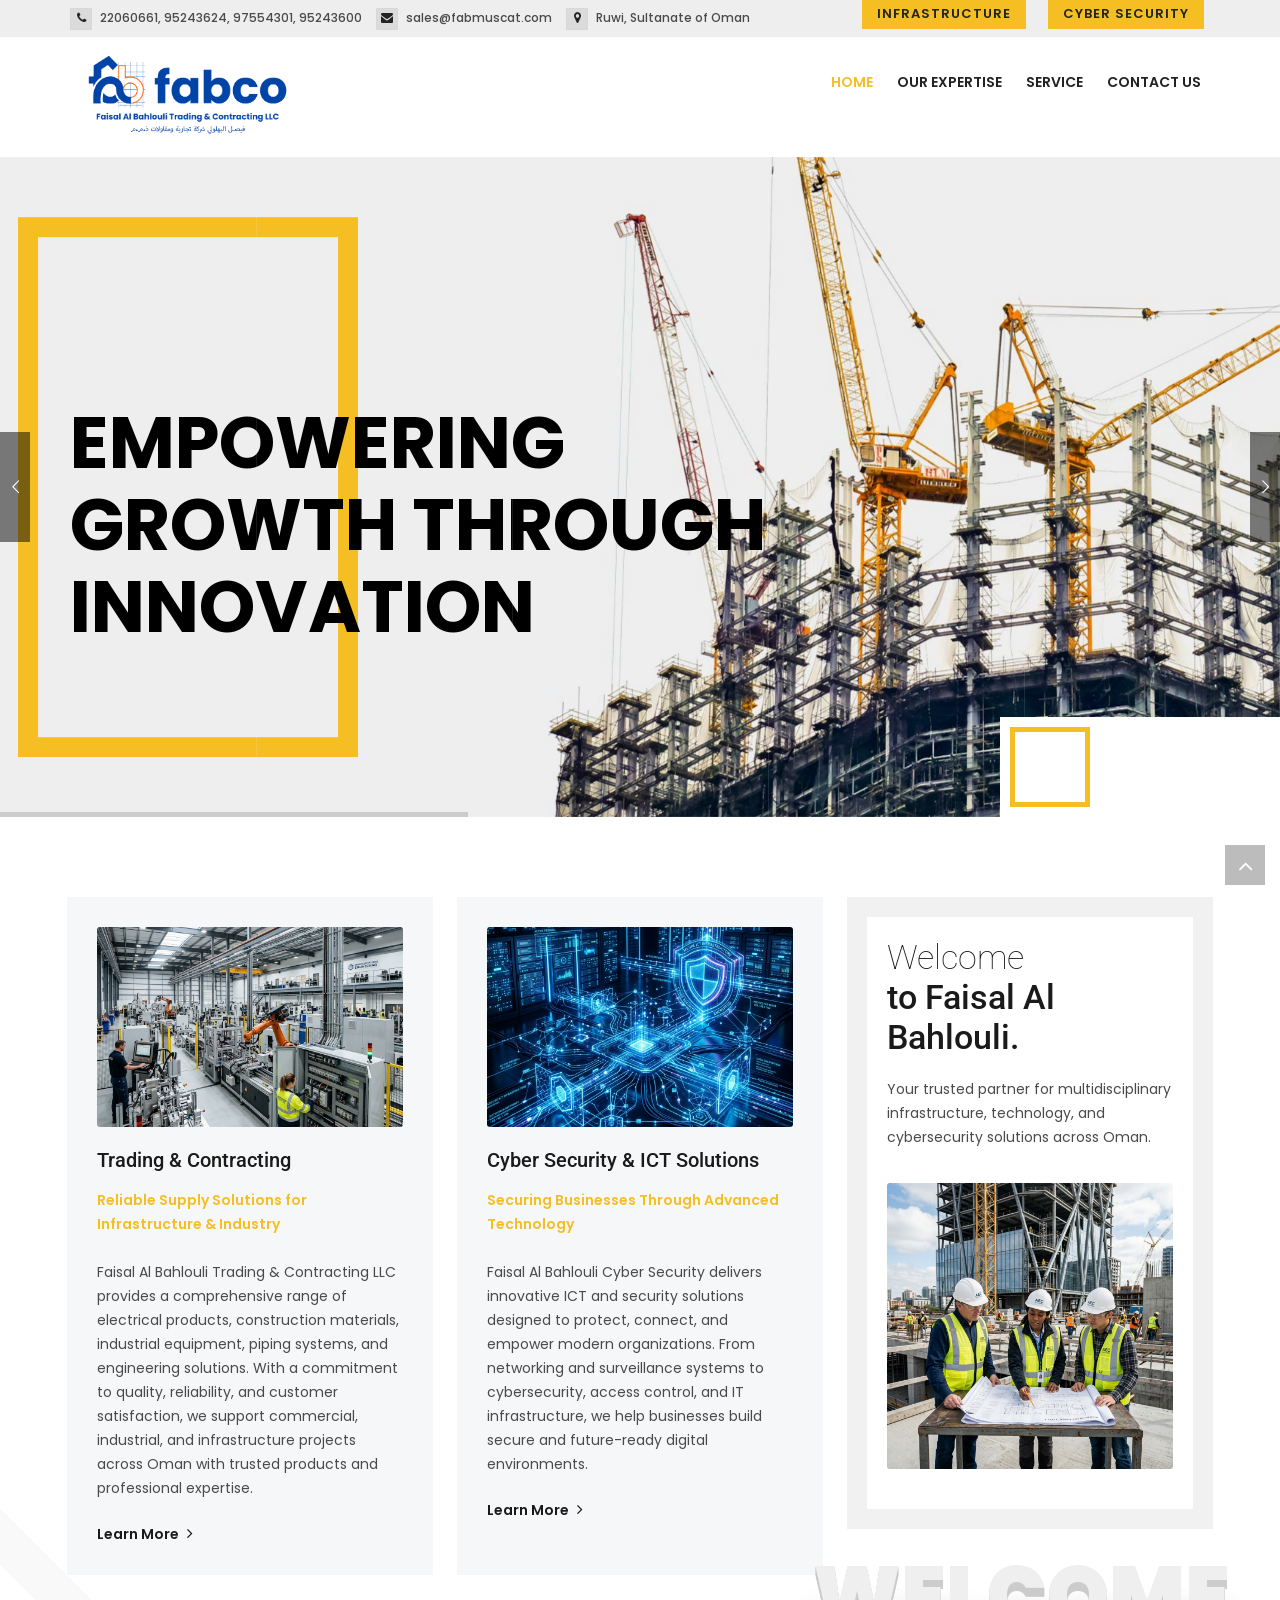
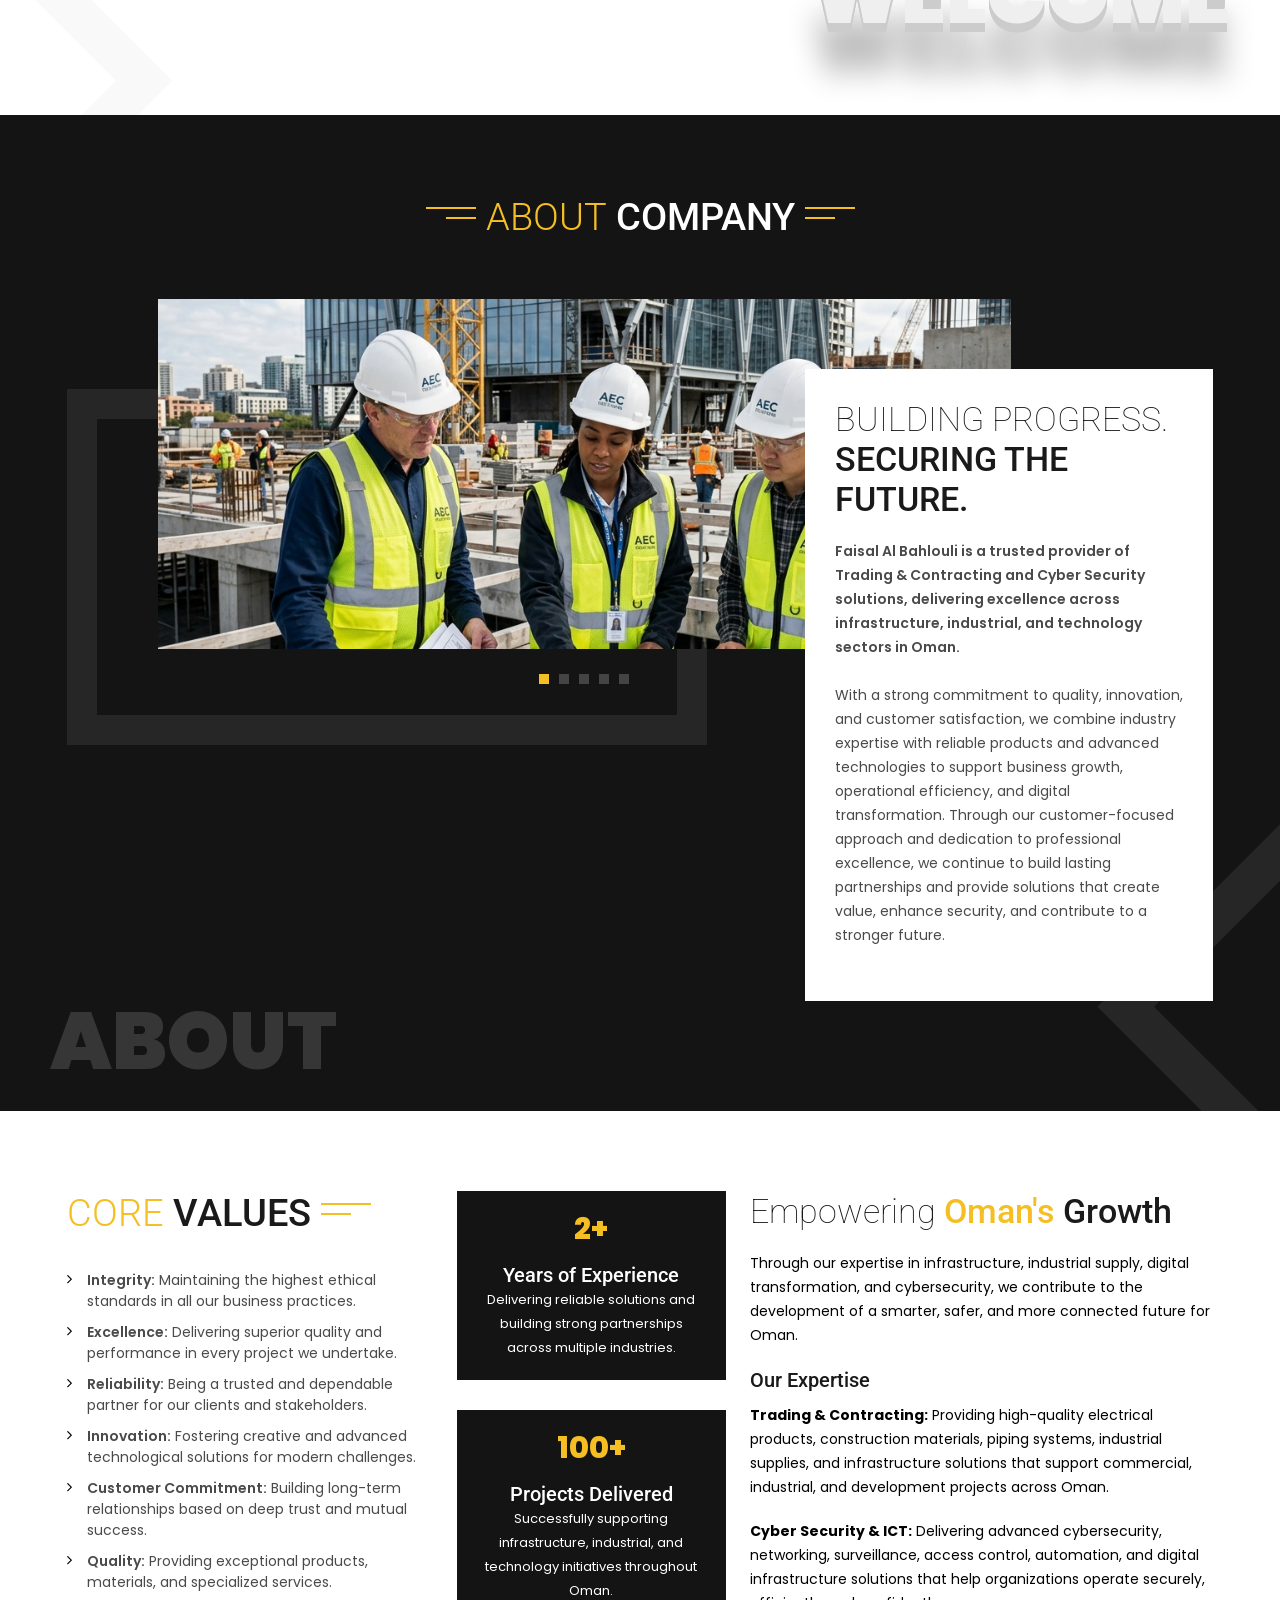
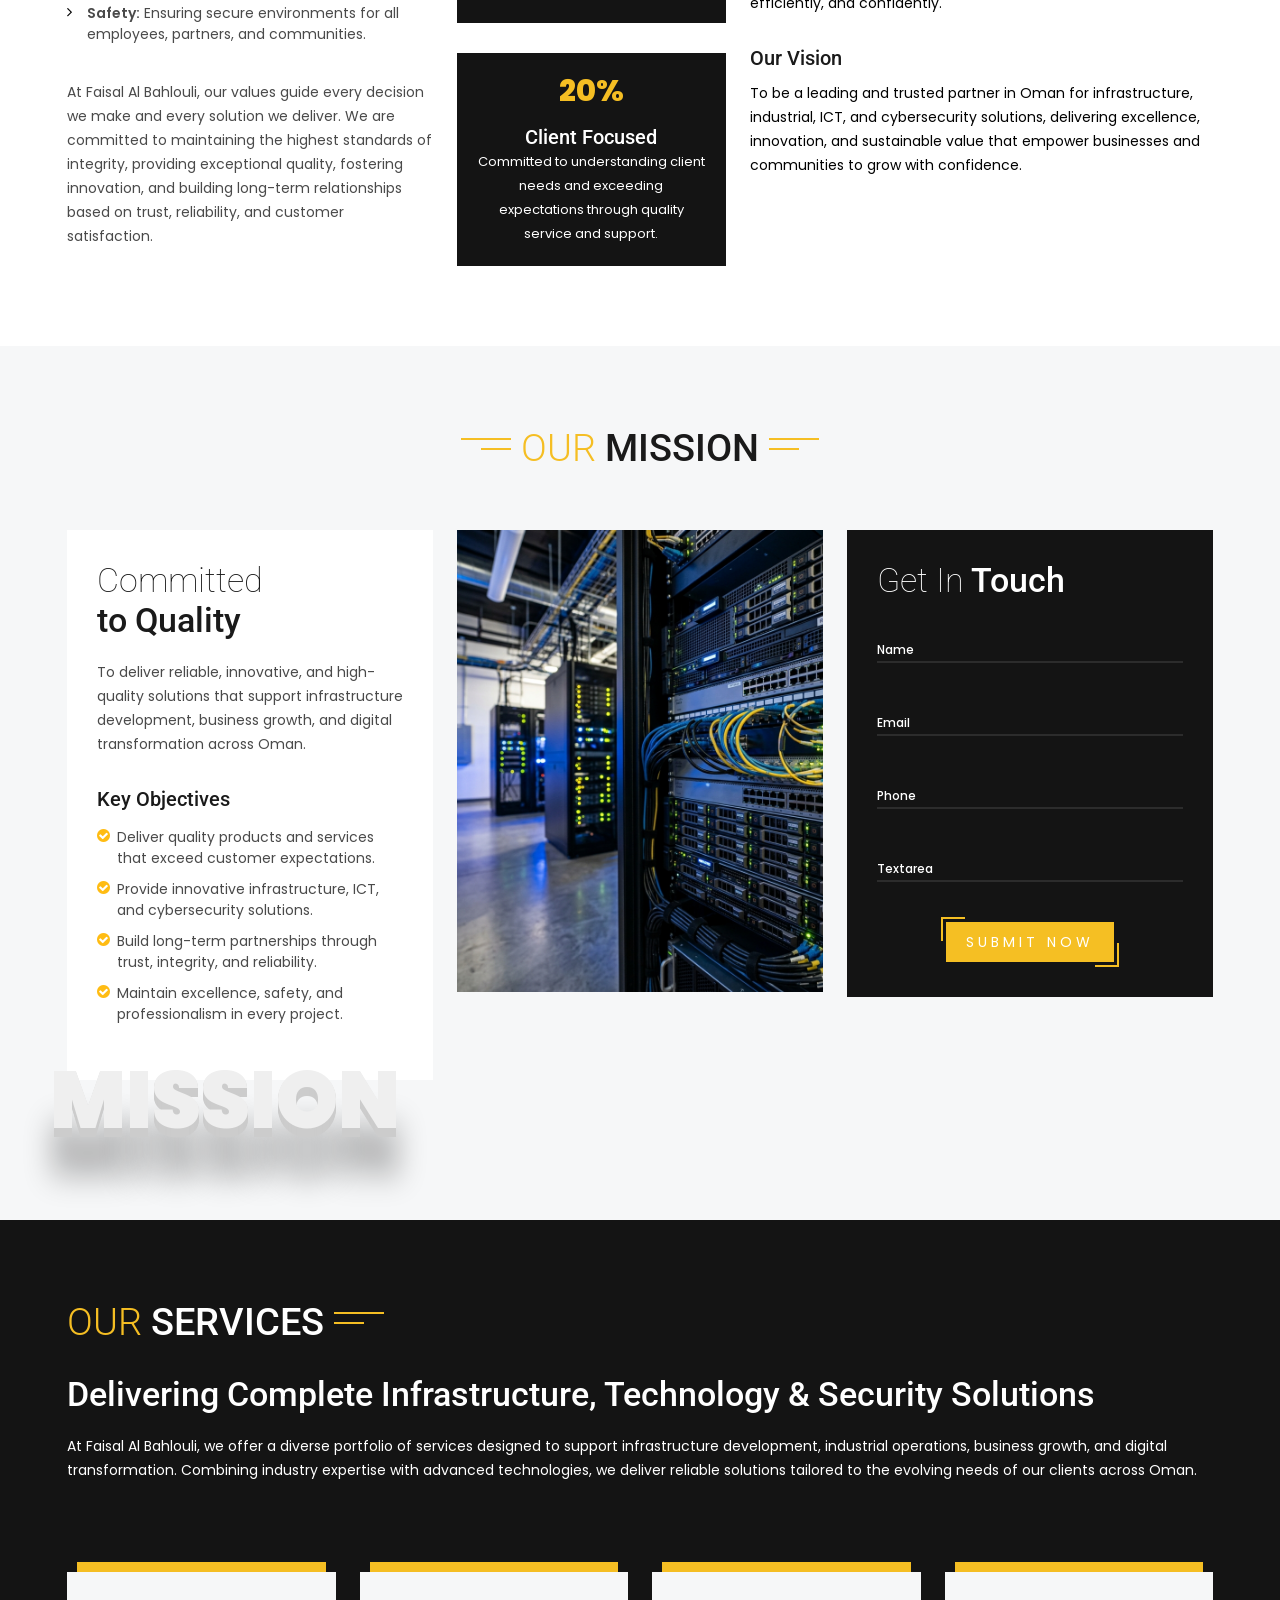
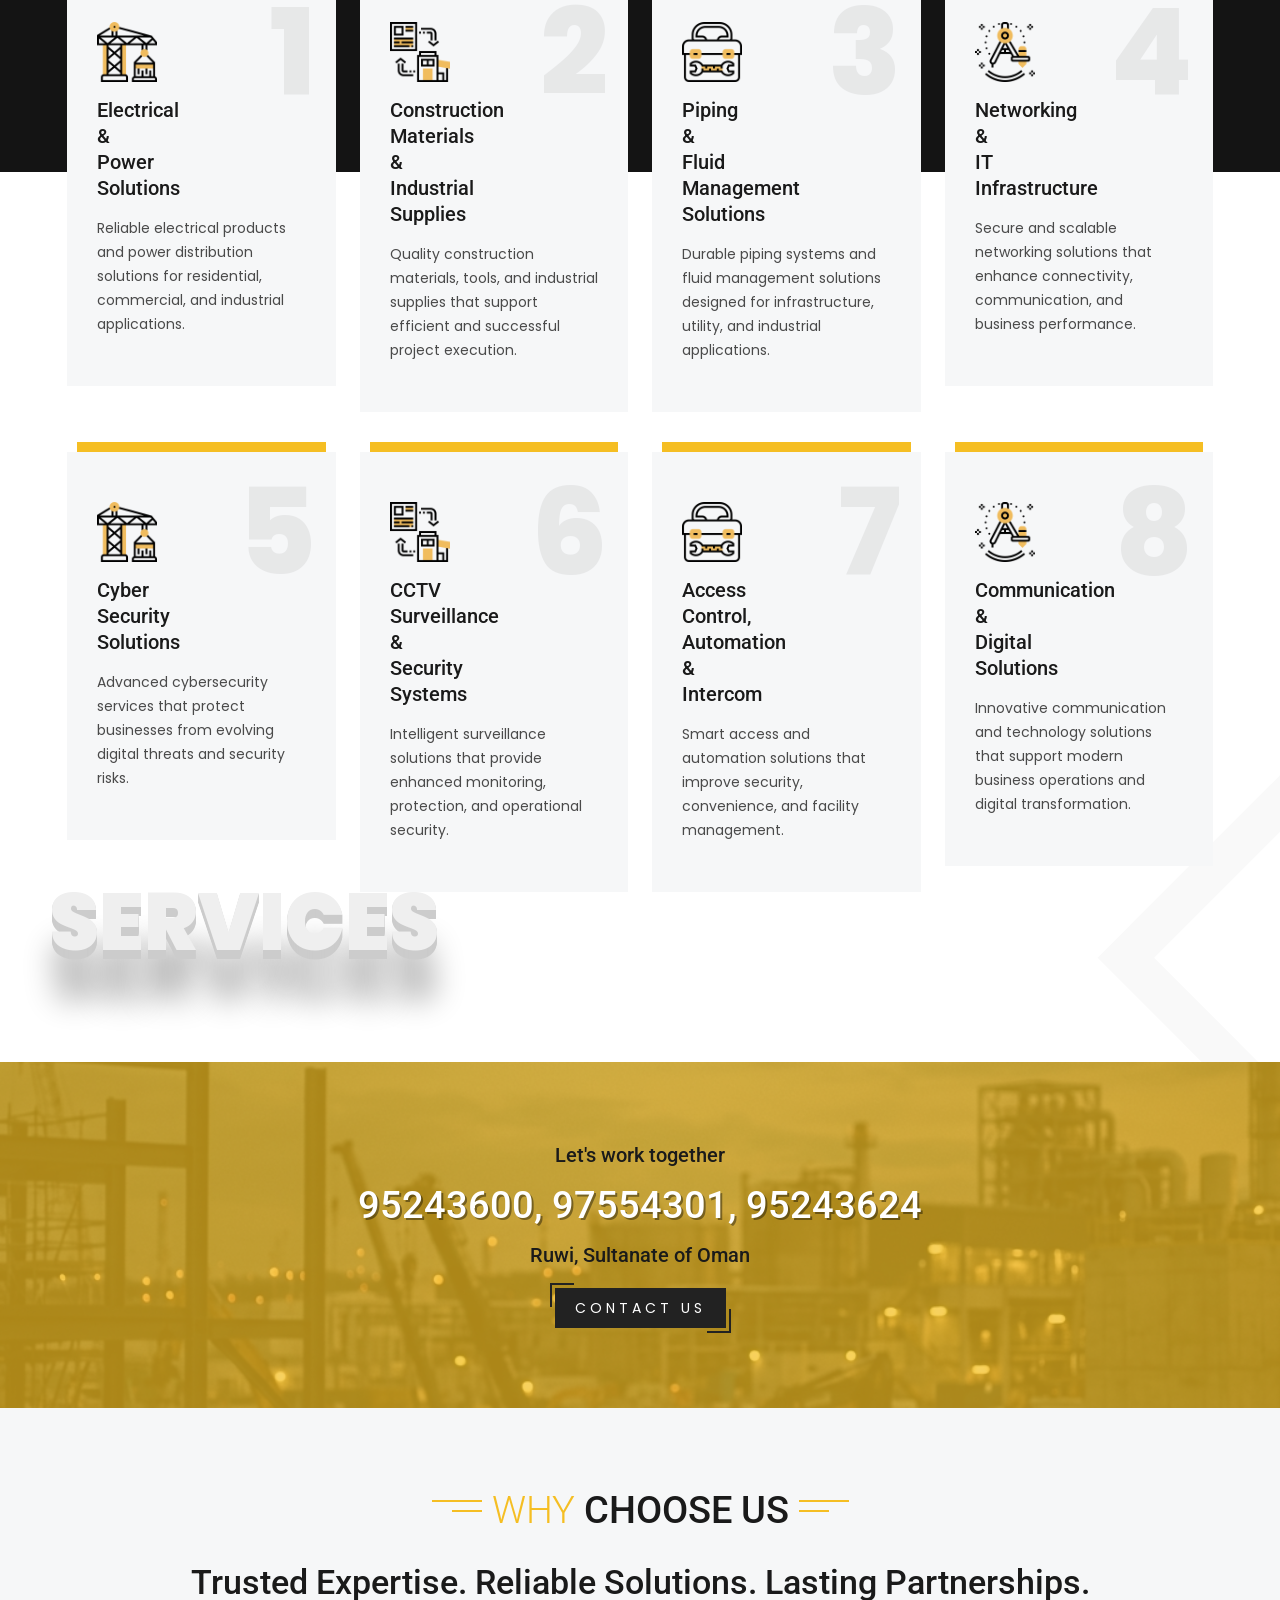
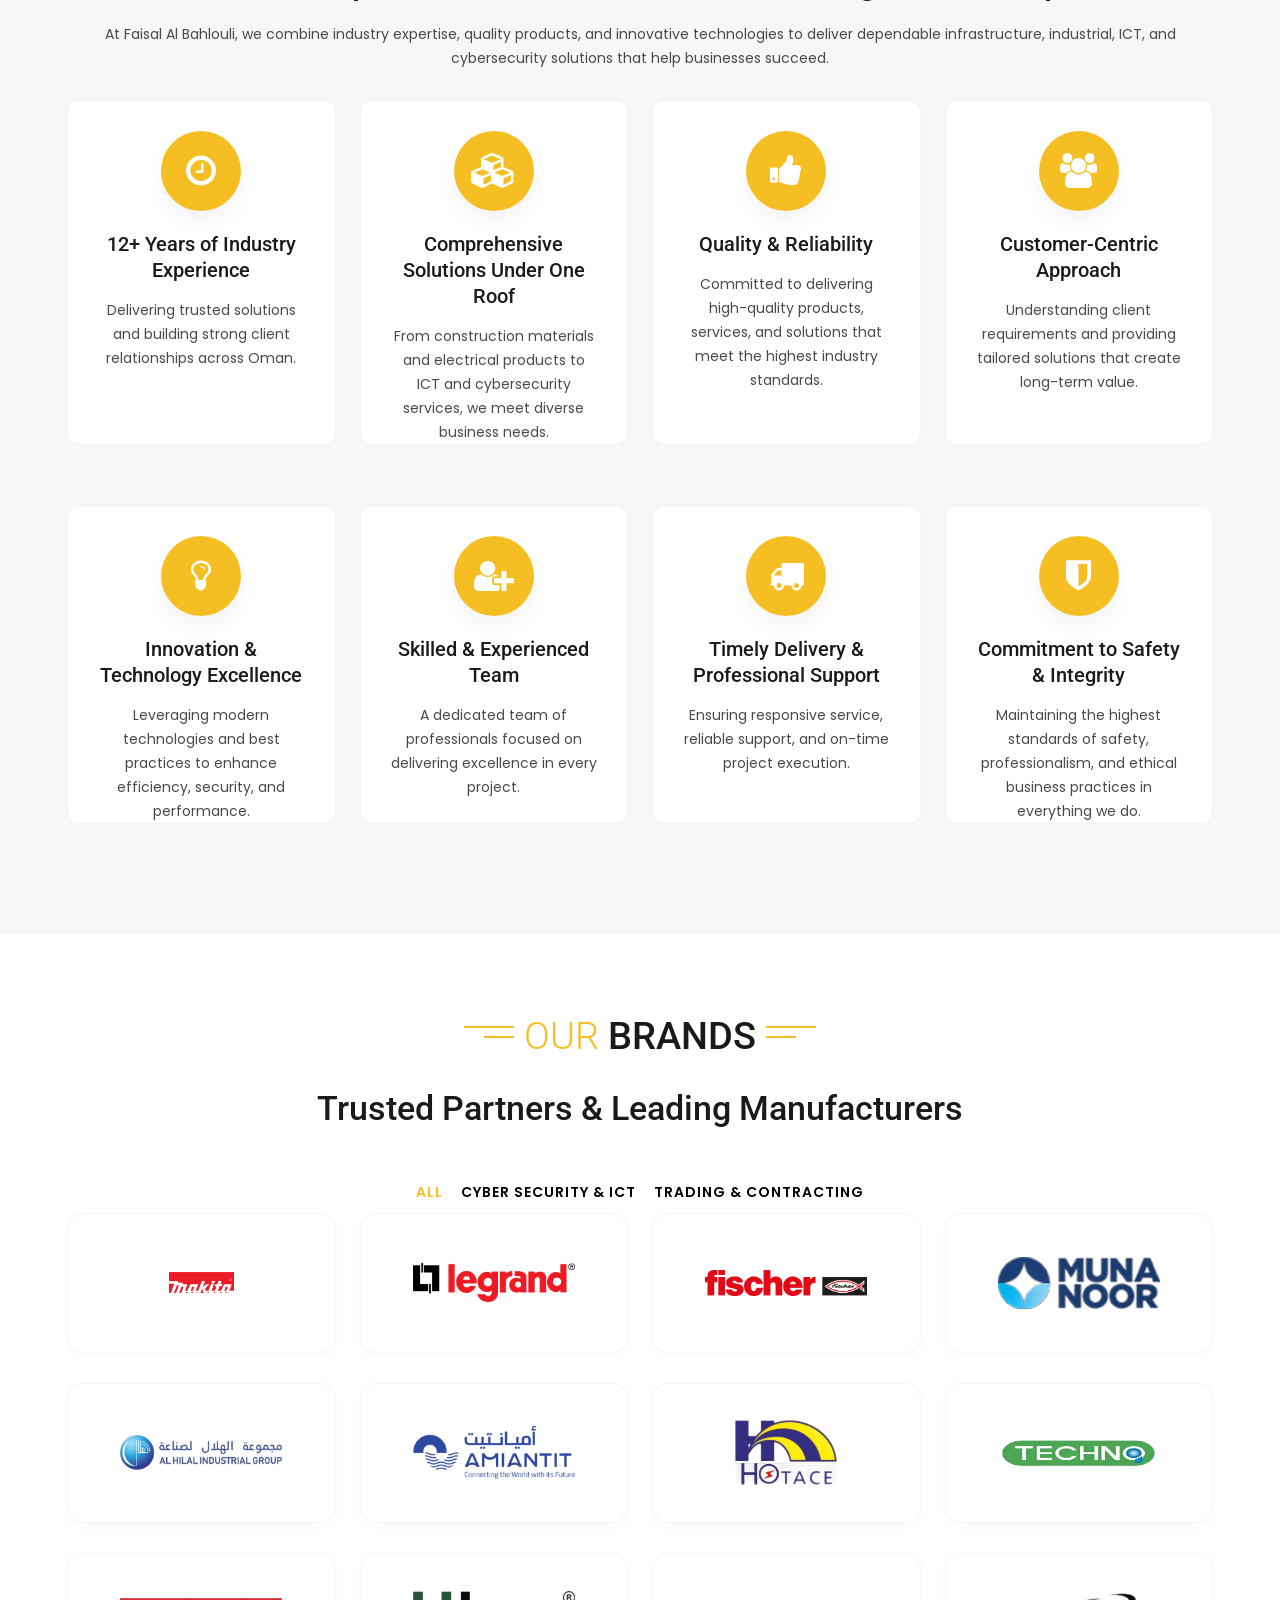
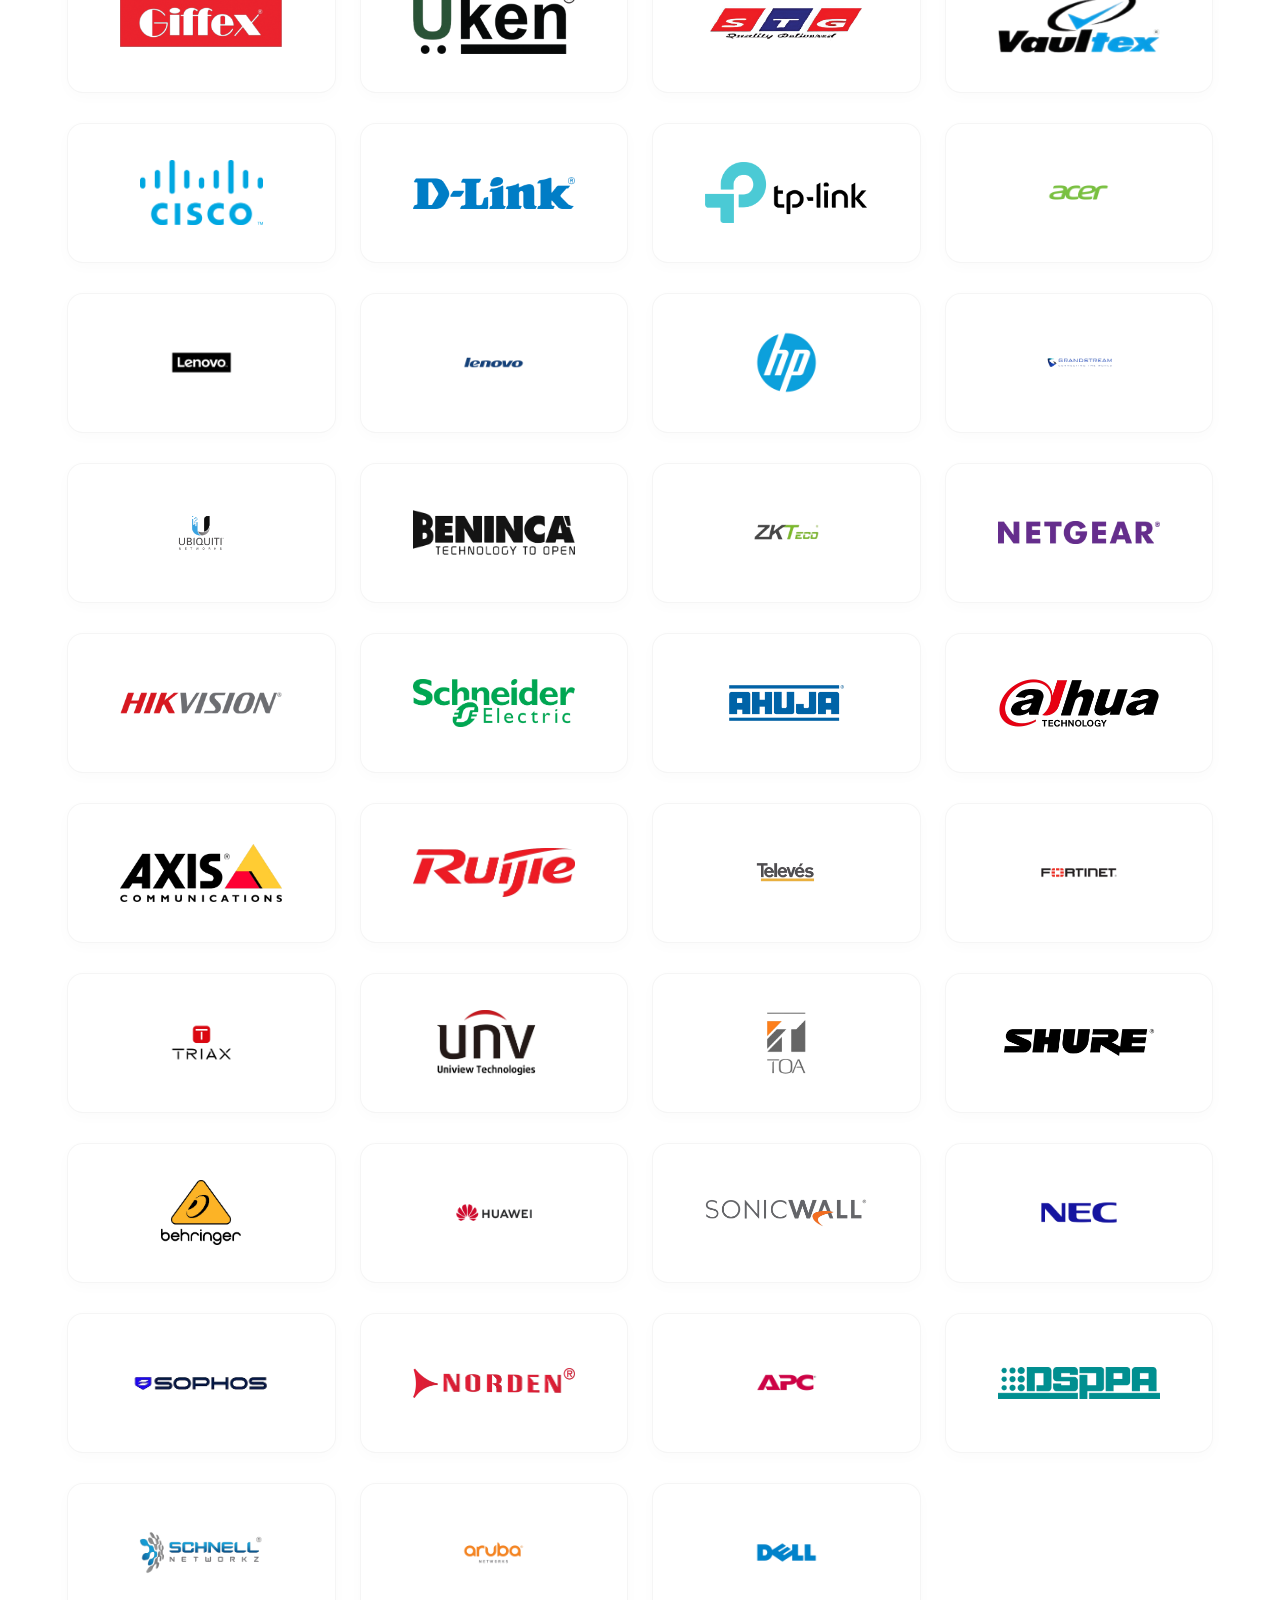
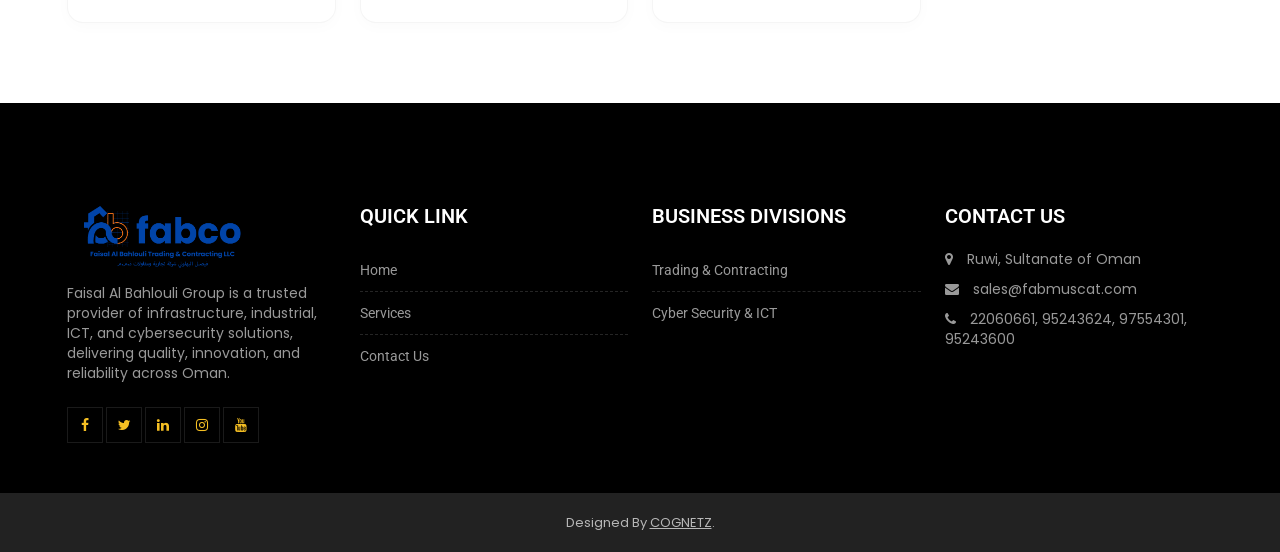
==== index.html @ dac1864d "initial commit" ====
<!DOCTYPE html>
<html lang="en">

<head>

	<!-- META -->
    <meta charset="utf-8">
    <meta http-equiv="X-UA-Compatible" content="IE=edge">
    <meta name="keywords" content="" />
    <meta name="author" content="" />
    <meta name="robots" content="" />    
    <meta name="description" content="" />
    
    <!-- FAVICONS ICON -->
    <link rel="icon" href="images/fabco logo title.png" type="image/png" />
    <link rel="shortcut icon" type="image/png" href="images/fabco logo title.png" />
    
    <!-- PAGE TITLE HERE -->
    <title>Faisal Al Bahlouli Trading & Contracting LLC</title>
    
    <!-- MOBILE SPECIFIC -->
    <meta name="viewport" content="width=device-width, initial-scale=1">
    
    <!-- BOOTSTRAP STYLE SHEET -->
    <link rel="stylesheet" type="text/css" href="css/bootstrap.min.css">
    <!-- FONTAWESOME STYLE SHEET -->
    <link rel="stylesheet" type="text/css" href="css/fontawesome/css/font-awesome.min.css" />
    <!-- OWL CAROUSEL STYLE SHEET -->
    <link rel="stylesheet" type="text/css" href="css/owl.carousel.min.css">
    <!-- MAGNIFIC POPUP STYLE SHEET -->
    <link rel="stylesheet" type="text/css" href="css/magnific-popup.min.css">
    <!-- LOADER STYLE SHEET -->
    <link rel="stylesheet" type="text/css" href="css/loader.min.css"> 
    <!-- FLATICON STYLE SHEET -->
    <link rel="stylesheet" type="text/css" href="css/flaticon.min.css">	
    <!-- MAIN STYLE SHEET -->
    <link rel="stylesheet" type="text/css" href="css/style.css">
      
         

    <!-- REVOLUTION SLIDER CSS -->
    <link rel="stylesheet" type="text/css" href="plugins/revolution/revolution/css/settings.css">
    <!-- REVOLUTION NAVIGATION STYLE -->
    <link rel="stylesheet" type="text/css" href="plugins/revolution/revolution/css/navigation.css">
    
    <!-- Google Fonts -->
    <link href="https://fonts.googleapis.com/css?family=Roboto:100,100i,300,300i,400,400i,500,500i,700,700i,900,900i" rel="stylesheet">  
	<link href="https://fonts.googleapis.com/css?family=Poppins:200,200i,300,300i,400,400i,500,500i,600,600i,700,700i,800,800i,900,900i" rel="stylesheet">


    <style>
        .tp-thumb-image {
            background-size: contain !important;
            background-color: #fff !important;
            background-repeat: no-repeat !important;
            background-position: center center !important;
        }
    </style>
    </head>

<body>

	<div class="page-wraper"> 
       	
        <!-- HEADER START -->
        <header class="site-header header-style-1 mobile-sider-drawer-menu">
            <div class="top-bar bg-gray">
                <div class="container">
                    <div class="row">
                        <div class="mt-topbar-left">
                            <ul class="list-unstyled e-p-bx pull-right">
                                <li><i class="fa fa-phone"></i> <a href="tel:22060661" style="color:inherit;">22060661</a>, <a href="tel:95243624" style="color:inherit;">95243624</a>, <a href="tel:97554301" style="color:inherit;">97554301</a>, <a href="tel:95243600" style="color:inherit;">95243600</a></li>
                                <li><i class="fa fa-envelope"></i> <a href="mailto:sales@fabmuscat.com" style="color:inherit;">sales@fabmuscat.com</a></li>
                                <li><i class="fa fa-map-marker"></i> Ruwi, Sultanate of Oman</li>
                            </ul>
                        </div>
                        <div class="mt-topbar-right">
                            <div class="appint-btn" style="display: flex; gap: 10px;">
                                <a href="trading.html" class="site-button" style="padding: 5px 15px; font-size: 13px;">Infrastructure</a>
                                <a href="ict.html" class="site-button" style="padding: 5px 15px; font-size: 13px;">Cyber Security</a>
                            </div>                            
                        </div>
                    </div>
                </div>
            </div>          
            <div class="sticky-header main-bar-wraper">
                <div class="main-bar bg-white">
                    <div class="container">
                        <div class="logo-header" style="width: 240px; height: 100px;">
                            <div class="logo-header-inner logo-header-one">
                                <a href="index.html">
                                    <img src="images/fabco logo.png" alt="" />
                                </a>
                            </div>
                        </div>
                        <!-- NAV Toggle Button -->
                        <button id="mobile-side-drawer" data-target=".header-nav" data-toggle="collapse" type="button" class="navbar-toggler collapsed">
                            <span class="sr-only">Toggle navigation</span>
                            <span class="icon-bar icon-bar-first"></span>
                            <span class="icon-bar icon-bar-two"></span>
                            <span class="icon-bar icon-bar-three"></span>
                        </button>
                            

                            <!-- Contact Nav -->                            
                         	<div class="contact-slide-hide " style="background-image:url(images/background/bg-5.png)"> 
                                <div class="contact-nav">
                                     <a href="javascript:void(0)" class="contact_close">&times;</a>
                                     <div class="contact-nav-form p-a30">
                            			<div class="contact-info   m-b30">
                             
                                            <div class="mt-icon-box-wraper center p-b30">
                                                <div class="icon-xs m-b20 scale-in-center"><i class="fa fa-phone"></i></div>
                                                <div class="icon-content">
                                                    <h5 class="m-t0 font-weight-500">Phone number</h5>
                                                    <p>(075) 123-7654</p>
                                                </div>
                                            </div>
                                            
                                            <div class="mt-icon-box-wraper center p-b30">
                                                <div class="icon-xs m-b20 scale-in-center"><i class="fa fa-envelope"></i></div>
                                                <div class="icon-content">
                                                    <h5 class="m-t0 font-weight-500">Email address</h5>
                                                    <p>7xthemehelp@gmail.com</p>
                                                </div>
                                            </div>
                                            
                                            <div class="mt-icon-box-wraper center p-b30">
                                                <div class="icon-xs m-b20 scale-in-center"><i class="fa fa-map-marker"></i></div>
                                                <div class="icon-content">
                                                    <h5 class="m-t0 font-weight-500">Address info</h5>
                                                    <p>201 Liverpool Street, Suite 721, London</p>
                                                </div>
                                            </div>
                                        </div>                                          
                                        <div class="full-social-bg">
                                              <ul>
                                                    <li><a href="#" class="facebook"><i class="fa fa-facebook"></i></a></li>
                                                    <li><a href="#" class="google"><i class="fa fa-google"></i></a></li>
                                                    <li><a href="#" class="instagram"><i class="fa fa-instagram"></i></a></li>
                                                    <li><a href="#" class="tumblr"><i class="fa fa-tumblr"></i></a></li>
                                                    <li><a href="#" class="twitter"><i class="fa fa-twitter"></i></a></li>
                                                    <li><a href="#" class="youtube"><i class="fa fa-youtube"></i></a></li>
                                              </ul>
                                        </div>
                                        <div class="text-center">
                                            <h4 class="font-weight-600">&copy;  2023 7xtheme</h4> 
                                        </div>                                                                    			
                                     </div>
                                </div> 
                            </div>                               
                            <!-- SITE Search -->
                            <div id="search"> 
                                <span class="close"></span>
                                <form role="search" id="searchform" action="/search" method="get" class="radius-xl">
                                    <div class="input-group">
                                        <input value="" name="q" type="search" placeholder="Type to search"/>
                                        <span class="input-group-btn"><button type="button" class="search-btn"><i class="fa fa-search arrow-animation"></i></button></span>
                                    </div>   
                                </form>
                            </div>                                                                                                          
                            <!-- MAIN Vav -->
                            <div class="header-nav navbar-collapse collapse">
                                <ul class=" nav navbar-nav">
                                    <li class="active"><a href="index.html">Home</a></li>
                                    <li>
                                        <a href="javascript:;">Our Expertise</a>
                                        <ul class="sub-menu">
                                            <li><a href="trading.html">Trading & Contracting</a></li>
                                            <li><a href="ict.html">ICT & Cyber Security</a></li>
                                        </ul>
                                    </li>
                                    <li><a href="service.html">Service</a></li>
                                    <li><a href="contact.html">Contact Us</a></li>
                                </ul>
                            </div>
                            
                    </div>
                </div>
            </div>
        </header>
        <!-- HEADER END -->
        
        <!-- CONTENT START -->
        <div class="page-content">
        

            <!-- SLIDER START -->
            <div id="welcome_wrapper" class="rev_slider_wrapper fullscreen-container" data-alias="goodnews-header" data-source="gallery" style="background:#eeeeee;padding:0px;">
                <div id="welcome" class="rev_slider fullscreenbanner" style="display:none;" data-version="5.4.3.1">
                    <ul>	
                        <!-- SLIDE 1 -->
                        <li data-index="rs-901" 
                        data-transition="fade" 
                        data-slotamount="default" 
                        data-hideafterloop="0"
                        data-hideslideonmobile="off" 
                        data-easein="default" 
                        data-easeout="default" 
                        data-masterspeed="default"
                        data-thumb="images/fabco image1.jpg" 
                        data-rotate="0" 
                        data-fstransition="fade"
                        data-fsmasterspeed="300" 
                        data-fsslotamount="7" 
                        data-saveperformance="off" 
                        data-title="" data-param1=""
                        data-param2="" data-param3="" data-param4="" data-param5="" data-param6="" data-param7="" data-param8=""
                        data-param9="" data-param10="" data-description="">
                        <!-- MAIN IMAGE -->
                        <img src="images/fabco image1.jpg" alt=""
                            data-lazyload="images/fabco image1.jpg" data-bgposition="center center"
                            data-bgfit="cover" data-bgparallax="4" class="rev-slidebg" data-no-retina>
                        <!-- LAYERS -->
                        




                        <!-- LAYER NR. 4 [ for title ] -->
                        <div class="tp-caption   tp-resizeme" 
                            id="slide-901-layer-2" 
                            data-x="['left','left','left','left']" 
                            data-hoffset="['50','130','130','130']" 
                            data-y="['top','top','top','top']" data-voffset="['240','240','180','200']" 
                            data-fontsize="['72','72','62','52']" 
                            data-lineheight="['82','82','72','62']" 
                            data-width="['700','700','700','500']" 
                            data-height="['none','none','none','none']" 
                            data-whitespace="['normal','normal','normal','normal']"
                            data-type="text" 
                            data-responsive_offset="on"
                            data-frames='[{"delay":"+790","speed":1500,"sfxcolor":"#000","sfx_effect":"blockfromleft","frame":"0","from":"z:0;","to":"o:1;","ease":"Power4.easeInOut"},{"delay":"wait","speed":300,"frame":"999","to":"opacity:0;","ease":"Power3.easeInOut"}]'
                            data-textAlign="['left','left','left','left']" 
                            data-paddingtop="[5,5,5,5]"
                            data-paddingright="[0,0,0,0]" 
                            data-paddingbottom="[0,0,0,0]" 
                            data-paddingleft="[0,0,0,0]" 
                            style="z-index: 13; 
                                white-space: normal; 
                                font-weight: 700;
                                color:#111;
                                border-width:0px;font-family: 'Poppins', sans-serif; text-transform:uppercase ; color: #000000 !important; text-shadow: none !important;">
                            <div>Empowering Growth Through Innovation</div>

                        </div>

                        <!-- LAYER NR. 5 [ for block] -->

                        <div class="tp-caption rev-btn  tp-resizeme slider-block" id="slide-901-layer-3"
                            data-x="['left','left','left','left']" 
                            data-hoffset="['0','80','80','60']"
                            data-y="['middle','middle','middle','middle']" data-voffset="['0','0','0','0']" 
                            data-width="none"
                            data-height="none" 
                            data-whitespace="nowrap" 
                            data-type="button" 
                            data-responsive_offset="on"
                            data-frames='[{"from":"y:[-100%];z:0;rX:0deg;rY:0;rZ:0;sX:1;sY:1;skX:0;skY:0;","mask":"x:0px;y:0px;s:inherit;e:inherit;","speed":1500,"to":"o:1;","delay":1000,"ease":"Power3.easeInOut"},
                                    {"delay":"wait","speed":500,"to":"y:[-100%];","mask":"x:inherit;y:inherit;s:inherit;e:inherit;","ease":"Power1.easeIn"}]'
                            data-textAlign="['left','left','left','left']" 
                            data-paddingtop="[250,250,250,200]"
                            data-paddingright="[150,150,150,150]" 
                            data-paddingbottom="[250,250,250,200]"
                            data-paddingleft="[150,150,150,150]" 
                            style="z-index: 8;">
                            <div class="rs-wave" data-speed="1" data-angle="0" data-radius="2px"></div>
                        </div>


                        

                        

                        </li>


                        <!-- SLIDE 3-->
                        <li data-index="rs-903" 
                            data-transition="fade" 
                            data-slotamount="default" 
                            data-hideafterloop="0"
                            data-hideslideonmobile="off"
                            data-easein="default" 
                            data-easeout="default" 
                            data-masterspeed="default"
                            data-thumb="images/Gemini_Generated_Image_ahy6dfahy6dfahy6.png" 
                            data-rotate="0"
                            data-fstransition="fade"
                            data-fsmasterspeed="300" 
                            data-fsslotamount="7" 
                            data-saveperformance="off" 
                            data-title="" data-param1=""
                            data-param2="" data-param3="" data-param4="" data-param5="" data-param6="" data-param7="" data-param8=""
                            data-param9="" data-param10="" data-description="">
                            <!-- MAIN IMAGE -->
                            <img src="images/Gemini_Generated_Image_ahy6dfahy6dfahy6.png" alt=""
                                data-lazyload="images/Gemini_Generated_Image_ahy6dfahy6dfahy6.png" data-bgposition="center center"
                                data-bgfit="cover" data-bgparallax="4" class="rev-slidebg" data-no-retina>
                            <!-- LAYERS -->
                            




                            <!-- LAYER NR. 4 [ for title ] -->
                            <div class="tp-caption   tp-resizeme" id="slide-903-layer-2"
                                data-x="['left','left','left','left']" data-hoffset="['50','130','130','130']" 
                                data-y="['top','top','top','top']" data-voffset="['240','240','180','200']" 
                                data-fontsize="['72','72','62','52']" 
                                data-lineheight="['82','82','72','62']" 
                                data-width="['700','700','700','500']" 
                                data-height="['none','none','none','none']" 
                                data-whitespace="['normal','normal','normal','normal']"
                                data-type="text" data-responsive_offset="on"
                                data-frames='[{"delay":"+790","speed":1500,"sfxcolor":"#000","sfx_effect":"blockfromleft","frame":"0","from":"z:0;","to":"o:1;","ease":"Power4.easeInOut"},{"delay":"wait","speed":300,"frame":"999","to":"opacity:0;","ease":"Power3.easeInOut"}]'
                                data-textAlign="['left','left','left','left']" 
                                data-paddingtop="[5,5,5,5]"
                                data-paddingright="[0,0,0,0]" 
                                data-paddingbottom="[0,0,0,0]" 
                                data-paddingleft="[0,0,0,0]" 
                                style="z-index: 13; 
                                    white-space: normal; 
                                    font-weight: 700;
                                    color:#111;
                                    border-width:0px;font-family: 'Poppins', sans-serif; text-transform:uppercase ; color: #000000 !important; text-shadow: none !important;">
                                <div>Reliable Materials. Stronger Infrastructure.</div>

                            </div>

                            <!-- LAYER NR. 5 [ for block] -->

                            <div class="tp-caption rev-btn  tp-resizeme slider-block" id="slide-903-layer-3"
                                data-x="['left','left','left','left']" data-hoffset="['0','80','80','60']"
                                data-y="['middle','middle','middle','middle']" data-voffset="['0','0','0','0']" 
                                data-width="none"
                                data-height="none" 
                                data-whitespace="nowrap" 
                                data-type="button" 
                                data-responsive_offset="on"
                                data-frames='[{"from":"y:[-100%];z:0;rX:0deg;rY:0;rZ:0;sX:1;sY:1;skX:0;skY:0;","mask":"x:0px;y:0px;s:inherit;e:inherit;","speed":1500,"to":"o:1;","delay":1000,"ease":"Power3.easeInOut"},
                                        {"delay":"wait","speed":500,"to":"y:[-100%];","mask":"x:inherit;y:inherit;s:inherit;e:inherit;","ease":"Power1.easeIn"}]'
                                data-textAlign="['left','left','left','left']" 
                                data-paddingtop="[250,250,250,200]"
                                data-paddingright="[150,150,150,150]" 
                                data-paddingbottom="[250,250,250,200]"
                                data-paddingleft="[150,150,150,150]" 
                                style="z-index: 8;">
                                <div class="rs-wave" data-speed="1" data-angle="0" data-radius="2px"></div>
                            </div>


                            

                            

                        </li>                                                                                            

                         
                    
                        <!-- SLIDE 4 -->

                        <li data-index="rs-904" 
                            data-transition="fade" 
                            data-slotamount="default" 
                            data-hideafterloop="0"
                            data-hideslideonmobile="off"
                            data-easein="default" 
                            data-easeout="default" 
                            data-masterspeed="default"
                            data-thumb="images/Gemini_Generated_Image_mxa57lmxa57lmxa5.png" 
                            data-rotate="0"
                            data-fstransition="fade"
                            data-fsmasterspeed="300" 
                            data-fsslotamount="7" 
                            data-saveperformance="off" 
                            data-title="" data-param1=""
                            data-param2="" data-param3="" data-param4="" data-param5="" data-param6="" data-param7="" data-param8=""
                            data-param9="" data-param10="" data-description="">
                            <!-- MAIN IMAGE -->
                            <img src="images/Gemini_Generated_Image_mxa57lmxa57lmxa5.png" alt=""
                                data-lazyload="images/Gemini_Generated_Image_mxa57lmxa57lmxa5.png" data-bgposition="center center"
                                data-bgfit="cover" data-bgparallax="4" class="rev-slidebg" data-no-retina>
                            <!-- LAYERS -->
                            




                            <!-- LAYER NR. 4 [ for title ] -->
                            <div class="tp-caption   tp-resizeme" id="slide-904-layer-2"
                                data-x="['left','left','left','left']" data-hoffset="['50','130','130','130']" 
                                data-y="['top','top','top','top']" data-voffset="['240','240','180','200']" 
                                data-fontsize="['72','72','62','52']" 
                                data-lineheight="['82','82','72','62']" 
                                data-width="['700','700','700','500']" 
                                data-height="['none','none','none','none']" 
                                data-whitespace="['normal','normal','normal','normal']"
                                data-type="text" data-responsive_offset="on"
                                data-frames='[{"delay":"+790","speed":1500,"sfxcolor":"#000","sfx_effect":"blockfromleft","frame":"0","from":"z:0;","to":"o:1;","ease":"Power4.easeInOut"},{"delay":"wait","speed":300,"frame":"999","to":"opacity:0;","ease":"Power3.easeInOut"}]'
                                data-textAlign="['left','left','left','left']" 
                                data-paddingtop="[5,5,5,5]"
                                data-paddingright="[0,0,0,0]" 
                                data-paddingbottom="[0,0,0,0]" 
                                data-paddingleft="[0,0,0,0]" 
                                style="z-index: 13; 
                                    white-space: normal; 
                                    font-weight: 700;
                                    color:#111;
                                    border-width:0px;font-family: 'Poppins', sans-serif; text-transform:uppercase ; color: #000000 !important; text-shadow: none !important;">
                                <div>Smart Connectivity, Strong Security</div>

                            </div>

                            <!-- LAYER NR. 5 [ for block] -->

                            <div class="tp-caption rev-btn  tp-resizeme slider-block" id="slide-904-layer-3"
                                data-x="['left','left','left','left']" data-hoffset="['0','80','80','60']"
                                data-y="['middle','middle','middle','middle']" data-voffset="['0','0','0','0']" 
                                data-width="none"
                                data-height="none" 
                                data-whitespace="nowrap" 
                                data-type="button" 
                                data-responsive_offset="on"
                                data-frames='[{"from":"y:[-100%];z:0;rX:0deg;rY:0;rZ:0;sX:1;sY:1;skX:0;skY:0;","mask":"x:0px;y:0px;s:inherit;e:inherit;","speed":1500,"to":"o:1;","delay":1000,"ease":"Power3.easeInOut"},
                                        {"delay":"wait","speed":500,"to":"y:[-100%];","mask":"x:inherit;y:inherit;s:inherit;e:inherit;","ease":"Power1.easeIn"}]'
                                data-textAlign="['left','left','left','left']" 
                                data-paddingtop="[250,250,250,200]"
                                data-paddingright="[150,150,150,150]" 
                                data-paddingbottom="[250,250,250,200]"
                                data-paddingleft="[150,150,150,150]" 
                                style="z-index: 8;">
                                <div class="rs-wave" data-speed="1" data-angle="0" data-radius="2px"></div>
                            </div>


                            

                            

                        </li>                                                                                            

                         
                    </ul>
                    <div class="tp-bannertimer tp-bottom" style="visibility: hidden !important;"></div>	
                    
                    <div class="multi-line-animation">
                        <div class="multi-line-one"><div class="animation-block1 bounce-1"></div></div>
                        <div class="multi-line-two"><div class="animation-block2 bounce-2"></div></div>
                        <div class="multi-line-three"><div class="animation-block1 bounce-1"></div></div>
                        <div class="multi-line-four"><div class="animation-block2 bounce-2"></div></div>
                    </div>                     
                </div>
                

                 
            </div>
            <!-- SLIDER END -->            
                 
            <!-- OUR SPECIALLIZATION START -->
            <div class="section-full mobile-page-padding our-speci_wrap bg-white  p-t80 p-b30 bg-repeat square_shape1">
				<div class="container">
                    <!-- IMAGE CAROUSEL START -->
                    <div class="section-content">
                        <div class="row">
                        	<div class="col-xl-4 col-lg-4 col-md-6 m-b30">
                                <div class="mt-box p-a30 bg-gray" style="height: 100%;">
                                    <img src="images/gallery/pic6.jpg" alt="Trading & Contracting" class="m-b20 radius-sm" style="width: 100%; height: 200px; object-fit: cover;" />
                                    <h4 class="m-t0">Trading & Contracting</h4>
                                    <p class="font-weight-600 site-text-primary">Reliable Supply Solutions for Infrastructure & Industry</p>
                                    <p>Faisal Al Bahlouli Trading & Contracting LLC provides a comprehensive range of electrical products, construction materials, industrial equipment, piping systems, and engineering solutions. With a commitment to quality, reliability, and customer satisfaction, we support commercial, industrial, and infrastructure projects across Oman with trusted products and professional expertise.</p>
                                    <a href="trading.html" class="site-button-link" data-hover="Learn More">Learn More <i class="fa fa-angle-right arrow-animation"></i></a>
                                </div>
                            </div>
                        	<div class="col-xl-4 col-lg-4 col-md-6 m-b30">
                                <div class="mt-box p-a30 bg-gray" style="height: 100%;">
                                    <img src="images/gallery/pic2.jpg" alt="Cyber Security & ICT Solutions" class="m-b20 radius-sm" style="width: 100%; height: 200px; object-fit: cover;" />
                                    <h4 class="m-t0">Cyber Security & ICT Solutions</h4>
                                    <p class="font-weight-600 site-text-primary">Securing Businesses Through Advanced Technology</p>
                                    <p>Faisal Al Bahlouli Cyber Security delivers innovative ICT and security solutions designed to protect, connect, and empower modern organizations. From networking and surveillance systems to cybersecurity, access control, and IT infrastructure, we help businesses build secure and future-ready digital environments.</p>
                                    <a href="ict.html" class="site-button-link" data-hover="Learn More">Learn More <i class="fa fa-angle-right arrow-animation"></i></a>
                                </div>
                            </div>
                        	<div class="col-xl-4 col-lg-4 col-md-12 m-b30">
                                <div class="mt-box our-speciallization-content">
                                	<h3 class="m-t0"><span class="font-weight-100">Welcome</span> <br>to Faisal Al Bahlouli.</h3>
                                    <p>Your trusted partner for multidisciplinary infrastructure, technology, and cybersecurity solutions across Oman.</p>
                                    <img src="images/gallery/pic1.jpg" alt="Construction & Industry" class="m-t10 m-b20 radius-sm" style="width: 100%; height: auto;" />
                                </div> 
                            </div>                            
                        </div>
                    </div>
                </div>
                <div class="hilite-title text-right p-r50 text-uppercase text-pop-up-top">
                    <strong>Welcome</strong>
                </div>                
             </div>   
            <!-- OUR SPECIALLIZATION END --> 

            <!-- ABOUT COMPANY START -->
            <div class="section-full  mobile-page-padding p-t80 p-b30 site-bg-dark bg-repeat square_shape2 bg-moving">
                <div class="container">
                    <!-- TITLE START -->
					<div class="section-head">
						<div class="mt-separator-outer separator-center">
							<div class="mt-separator">
								<h2 class="text-white text-uppercase sep-line-one "><span class="font-weight-300 site-text-primary">About</span> Company</h2>
							</div>
						</div>
					</div>                   
                    <!-- TITLE END --> 

						<div class="section-content">
                        	<div class="row">
                            	<div class="col-lg-9 col-md-12">
                           			<div class="owl-carousel about-home owl-btn-vertical-center">
                                        <!-- COLUMNS 1 --> 
                                        <div class="item ">
                                            <div class="mt-img-effect zoom-slow">
                                                <a href="about-1.html"><img src="images/about/about_construction_1782149095471.png" alt="" style="height: 350px; object-fit: cover; width: 100%;"></a>
                                           </div>
                                        </div>
                                        <!-- COLUMNS 2 --> 
                                        <div class="item ">
                                            <div class="mt-img-effect zoom-slow">
                                                <a href="about-1.html"><img src="images/about/hero_cyber_security_1782149071739.png" alt="" style="height: 350px; object-fit: cover; width: 100%;"></a>
                                           </div>
                                        </div>
                                        <!-- COLUMNS 3 --> 
                                        <div class="item ">
                                            <div class="mt-img-effect zoom-slow">
                                                <a href="about-1.html"><img src="images/about/hero_industrial_1782149084014.png" alt="" style="height: 350px; object-fit: cover; width: 100%;"></a>
                                           </div>
                                        </div>
                                        <!-- COLUMNS 4 --> 
                                        <div class="item ">
                                            <div class="mt-img-effect zoom-slow">
                                                <a href="about-1.html"><img src="images/about/project_network_1782149662164.png" alt="" style="height: 350px; object-fit: cover; width: 100%;"></a>
                                           </div>
                                        </div>
                                        <!-- COLUMNS 5 --> 
                                        <div class="item ">
                                            <div class="mt-img-effect zoom-slow">
                                                <a href="about-1.html"><img src="images/about/hero_infrastructure_1782149060733.png" alt="" style="height: 350px; object-fit: cover; width: 100%;"></a>
                                           </div>
                                        </div>                                                                                                                                                                
                                   </div>
                           		</div>
                                
                                <div class="col-lg-3 col-md-12">
                                	<div class="about-home-right bg-white p-a30">
                                    	<h3 class="m-t0"><span class="font-weight-100">BUILDING PROGRESS.</span> <br>SECURING THE FUTURE.</h3>
                                        <p><strong>Faisal Al Bahlouli is a trusted provider of Trading & Contracting and Cyber Security solutions, delivering excellence across infrastructure, industrial, and technology sectors in Oman.</strong></p>
                                        <p>With a strong commitment to quality, innovation, and customer satisfaction, we combine industry expertise with reliable products and advanced technologies to support business growth, operational efficiency, and digital transformation. Through our customer-focused approach and dedication to professional excellence, we continue to build lasting partnerships and provide solutions that create value, enhance security, and contribute to a stronger future.</p>
                                                                                
                                    </div>
                                </div>
                    		</div>
                       </div>
                 </div>
                <div class="hilite-title text-left p-l50 text-uppercase hilite-dark">
                    <strong>About</strong>
                </div>                
            </div>   
            <!-- ABOUT COMPANY END -->
            
            <!-- OUR VALUE START -->
            <div class="section-full mobile-page-padding p-t80 p-b50 bg-white our-valu-wrap">
                <div class="container">

						<div class="section-content">
                        	<div class="row">
                            	<div class="col-lg-4 col-md-12">
                                    <!-- TITLE START -->
                                    <div class="section-head">
                                        <div class="mt-separator-outer separator-left">
                                            <div class="mt-separator">
                                                <h2 class="text-uppercase sep-line-one "><span class="font-weight-300 site-text-primary">Core</span> Values</h2>
                                            </div>
                                        <ul class="list-angle-right anchor-line m-b30">
                                            <li><strong>Integrity:</strong> Maintaining the highest ethical standards in all our business practices.</li>
                                            <li><strong>Excellence:</strong> Delivering superior quality and performance in every project we undertake.</li>
                                            <li><strong>Reliability:</strong> Being a trusted and dependable partner for our clients and stakeholders.</li>
                                            <li><strong>Innovation:</strong> Fostering creative and advanced technological solutions for modern challenges.</li>
                                            <li><strong>Customer Commitment:</strong> Building long-term relationships based on deep trust and mutual success.</li>
                                            <li><strong>Quality:</strong> Providing exceptional products, materials, and specialized services.</li>
                                            <li><strong>Safety:</strong> Ensuring secure environments for all employees, partners, and communities.</li>
                                        </ul>
                                        <p>At Faisal Al Bahlouli, our values guide every decision we make and every solution we deliver. We are committed to maintaining the highest standards of integrity, providing exceptional quality, fostering innovation, and building long-term relationships based on trust, reliability, and customer satisfaction.</p>
                                        </div>
                                    </div>                   
                                    <!-- TITLE END --> 
                                                                                                			
                           		</div>
                                <div class="col-lg-3 col-md-6">
                                
                                    <div class="mt-count m-b30 text-white mt-icon-box-wraper center  site-bg-dark p-a20">
                                        <div class="font-30 font-weight-800 m-b15 site-text-primary"><span class="counter">12</span>+</div>
                                        <h4 class="m-tb0">Years of Experience</h4>
                                        <p class="m-t10 m-b0" style="font-size: 13px;">Delivering reliable solutions and building strong partnerships across multiple industries.</p>
                                    </div> 
                                    <div class="mt-count m-b30 text-white mt-icon-box-wraper center  site-bg-dark p-a20">
                                        <div class="font-30 font-weight-800 m-b15 site-text-primary"><span class="counter">500</span>+</div>
                                        <h4 class="m-tb0">Projects Delivered</h4>
                                        <p class="m-t10 m-b0" style="font-size: 13px;">Successfully supporting infrastructure, industrial, and technology initiatives throughout Oman.</p>
                                    </div>
                                    <div class="mt-count m-b30 text-white mt-icon-box-wraper center  site-bg-dark p-a20">
                                        <div class="font-30 font-weight-800 m-b15 site-text-primary"><span class="counter">100</span>%</div>
                                        <h4 class="m-tb0">Client Focused</h4>
                                        <p class="m-t10 m-b0" style="font-size: 13px;">Committed to understanding client needs and exceeding expectations through quality service and support.</p>
                                    </div>                                                                                                       
                                </div>
                                <div class="col-lg-5 col-md-6">
                                    
                                    <div class="our-exp">
                                        <div class="mt-box">
                                            <h3 class="m-t0"><span class="font-weight-100"> Empowering</span><span class="site-text-primary"> Oman's</span> Growth</h3>
                                        </div>
                                        <p class="m-b20 text-black">Through our expertise in infrastructure, industrial supply, digital transformation, and cybersecurity, we contribute to the development of a smarter, safer, and more connected future for Oman.</p>
    
                                        <h4 class="m-t0 m-b10">Our Expertise</h4>
                                        <p class="m-b20 text-black"><b>Trading &amp; Contracting:</b> Providing high-quality electrical products, construction materials, piping systems, industrial supplies, and infrastructure solutions that support commercial, industrial, and development projects across Oman.</p>
                                        <p class="m-b20 text-black"><b>Cyber Security &amp; ICT:</b> Delivering advanced cybersecurity, networking, surveillance, access control, automation, and digital infrastructure solutions that help organizations operate securely, efficiently, and confidently.</p>
                                        
                                        <h4 class="m-t30 m-b10">Our Vision</h4>
                                        <p class="text-black">To be a leading and trusted partner in Oman for infrastructure, industrial, ICT, and cybersecurity solutions, delivering excellence, innovation, and sustainable value that empower businesses and communities to grow with confidence.</p>
                                
                                    </div>
                                    	                                	
                                </div>
                                
                    		</div>
                       </div>
                 </div>
            </div>   
            <!-- OUR VALUE END -->            
            
            <!-- OUR MISSION START -->
            <div class="section-full mobile-page-padding mission-outer-section  p-t80 p-b30 bg-gray bg-no-repeat bg-right-center">
				<div class="section-content">
                    <div class="container">
                        <!-- TITLE START -->
                        <div class="section-head"> 
                            <div class="mt-separator-outer separator-center">
                                <div class="mt-separator">
                                    <h2 class="text-uppercase sep-line-one "><span class="font-weight-300 site-text-primary">Our</span> Mission</h2>
                                </div>
                            </div>
                        </div>                  
                        <!-- TITLE END -->
                        
                        <div class="row">
                        	<div class="col-lg-4 col-md-6">
                            	<div class="mission-left bg-white m-b30 p-a30 bg-no-repeat bg-bottom-left">
                                	<h3 class="m-t0"><span class="font-weight-100">Committed</span><br>to Quality</h3>
                                    <p>To deliver reliable, innovative, and high-quality solutions that support infrastructure development, business growth, and digital transformation across Oman.</p>
                                    
                                    <h4 class="m-t30 m-b10">Key Objectives</h4>
                                    <ul class="list-check-circle primary m-b20">
                                        <li>Deliver quality products and services that exceed customer expectations.</li>
                                        <li>Provide innovative infrastructure, ICT, and cybersecurity solutions.</li>
                                        <li>Build long-term partnerships through trust, integrity, and reliability.</li>
                                        <li>Maintain excellence, safety, and professionalism in every project.</li>
                                    </ul>
                                </div>
                            </div>
                            
                            <div class="col-lg-4 col-md-6">
                                <div class="mission-mid bg-no-repeat bg-cover m-b30" style="background-image:url(images/mission.jpg);"></div>
                            </div>
                            
                            <div class="col-lg-4 col-md-12">
                                <div class="contact-home1-left site-bg-dark p-a30 m-b0">
                                    <h3 class="text-white m-t0"><span class="font-weight-100">Get In</span> Touch</h3>
                                    <form class="cons-contact-form2 form-transparent" method="post" action="form-handler2.php">
                                      
                                        <div class="input input-animate">
                                            <label for="name">Name</label>
                                            <input type="text" name="username"  id="name" required>
                                            <span class="spin"></span>
                                        </div>
                                        
                                        <div class="input input-animate">
                                            <label for="email">Email</label>
                                            <input type="email" name="email"   id="email" required>
                                            <span class="spin"></span>
                                        </div> 
                                        
                                        <div class="input input-animate">
                                            <label for="Phone">Phone</label>
                                            <input type="text" name="phone"  id="Phone" required>
                                            <span class="spin"></span>
                                        </div>   
                                        
                                        <div class="input input-animate">
                                            <label for="message">Textarea</label>
                                            <textarea name="message"  id="message" required></textarea>
                                            <span class="spin"></span>
                                        </div>
                                        
                                        <div class="text-center p-t10">
                                            <button type="submit" class="site-button btn-effect ">
                                              Submit Now
                                            </button>
                                        </div>    
                                    </form>
                                </div>
                            </div>                            
                            
                        </div>
                    </div>
                </div>
                <div class="hilite-title text-left p-l50 text-uppercase text-pop-up-top">
                    <strong>Mission</strong>
                </div>                    
            </div>   
            <!-- OUR MISSION  END -->
            
            <!-- OUR SERVICES START -->
            <div class="section-full mobile-page-padding our-service-wrap  p-b50  square_shape2">
				<div class="section-content">
                    <div class="Service-half-top p-t80  site-bg-dark bg-moving">
                        <div class="container">
                            <!-- TITLE START -->
                            <div class="section-head text-white"> 
                                <div class="mt-separator-outer separator-left">
                                    <div class="mt-separator">
                                        <h2 class="text-white text-uppercase sep-line-one "><span class="font-weight-300 site-text-primary">Our</span> Services</h2>
                                    </div>
                                </div>
                                <h3>Delivering Complete Infrastructure, Technology & Security Solutions</h3>
                                <p>At Faisal Al Bahlouli, we offer a diverse portfolio of services designed to support infrastructure development, industrial operations, business growth, and digital transformation. Combining industry expertise with advanced technologies, we deliver reliable solutions tailored to the evolving needs of our clients across Oman.</p>
                            </div>                  
                            <!-- TITLE END -->
                        </div>
                    </div>
                    <div class="services-half-bottom">
                        <div class="container">
                            <div class="row">
                                <div class="col-lg-3 col-md-6">
                                    <div class="mt-icon-box-wraper m-b30">
                                        <div class="relative icon-count-2 bg-gray p-a30 p-tb50">
                                            <span class="icon-count-number">1</span>
                                            <div class="icon-md inline-icon m-b15 site-text-primary scale-in-center">
                                                <span class="icon-cell"><img src="images/icon/crane-1.png" alt=""></span>
                                            </div>
                                            <div class="icon-content">
                                                <h4 class="mt-tilte m-b25">Electrical & Power Solutions</h4>
                                                <p>Reliable electrical products and power distribution solutions for residential, commercial, and industrial applications.</p>
                                                
                                            </div>
                                        </div>
                                    </div>
                                </div>
                                <div class="col-lg-3 col-md-6">
                                    <div class="mt-icon-box-wraper m-b30">
                                        <div class="relative icon-count-2 bg-gray p-a30 p-tb50">
                                            <span class="icon-count-number">2</span>
                                            <div class="icon-md inline-icon m-b15 site-text-primary scale-in-center">
                                                <span class="icon-cell"><img src="images/icon/renovation.png" alt=""></span>
                                            </div>
                                            <div class="icon-content">
                                                <h4 class="mt-tilte m-b25">Construction Materials & Industrial Supplies</h4>
                                                <p>Quality construction materials, tools, and industrial supplies that support efficient and successful project execution.</p>
                                                
                                            </div>
                                        </div>
                                    </div>
                                </div>
                                <div class="col-lg-3 col-md-6">
                                    <div class="mt-icon-box-wraper m-b30">
                                        <div class="relative icon-count-2 bg-gray p-a30 p-tb50">
                                            <span class="icon-count-number">3</span>
                                            <div class="icon-md inline-icon m-b15 site-text-primary scale-in-center">
                                                <span class="icon-cell"><img src="images/icon/toolbox.png" alt=""></span>
                                            </div>
                                            <div class="icon-content">
                                                <h4 class="mt-tilte m-b25">Piping & Fluid Management Solutions</h4>
                                                <p>Durable piping systems and fluid management solutions designed for infrastructure, utility, and industrial applications.</p>
                                                
                                            </div>
                                        </div>
                                    </div>
                                </div>
                                <div class="col-lg-3 col-md-6">
                                    <div class="mt-icon-box-wraper m-b30">
                                        <div class="relative icon-count-2 bg-gray p-a30 p-tb50">
                                            <span class="icon-count-number">4</span>
                                            <div class="icon-md inline-icon m-b15 site-text-primary scale-in-center">
                                                <span class="icon-cell"><img src="images/icon/compass.png" alt=""></span>
                                            </div>
                                            <div class="icon-content">
                                                <h4 class="mt-tilte m-b25">Networking & IT Infrastructure</h4>
                                                <p>Secure and scalable networking solutions that enhance connectivity, communication, and business performance.</p>
                                                
                                            </div>
                                        </div>
                                    </div>
                                </div>
                                <div class="col-lg-3 col-md-6">
                                    <div class="mt-icon-box-wraper m-b30">
                                        <div class="relative icon-count-2 bg-gray p-a30 p-tb50">
                                            <span class="icon-count-number">5</span>
                                            <div class="icon-md inline-icon m-b15 site-text-primary scale-in-center">
                                                <span class="icon-cell"><img src="images/icon/crane-1.png" alt=""></span>
                                            </div>
                                            <div class="icon-content">
                                                <h4 class="mt-tilte m-b25">Cyber Security Solutions</h4>
                                                <p>Advanced cybersecurity services that protect businesses from evolving digital threats and security risks.</p>
                                               
                                            </div>
                                        </div>
                                    </div>
                                </div>
                                <div class="col-lg-3 col-md-6">
                                    <div class="mt-icon-box-wraper m-b30">
                                        <div class="relative icon-count-2 bg-gray p-a30 p-tb50">
                                            <span class="icon-count-number">6</span>
                                            <div class="icon-md inline-icon m-b15 site-text-primary scale-in-center">
                                                <span class="icon-cell"><img src="images/icon/renovation.png" alt=""></span>
                                            </div>
                                            <div class="icon-content">
                                                <h4 class="mt-tilte m-b25">CCTV Surveillance & Security Systems</h4>
                                                <p>Intelligent surveillance solutions that provide enhanced monitoring, protection, and operational security.</p>
                                               
                                            </div>
                                        </div>
                                    </div>
                                </div>
                                <div class="col-lg-3 col-md-6">
                                    <div class="mt-icon-box-wraper m-b30">
                                        <div class="relative icon-count-2 bg-gray p-a30 p-tb50">
                                            <span class="icon-count-number">7</span>
                                            <div class="icon-md inline-icon m-b15 site-text-primary scale-in-center">
                                                <span class="icon-cell"><img src="images/icon/toolbox.png" alt=""></span>
                                            </div>
                                            <div class="icon-content">
                                                <h4 class="mt-tilte m-b25">Access Control, Automation & Intercom</h4>
                                                <p>Smart access and automation solutions that improve security, convenience, and facility management.</p>
                                             
                                            </div>
                                        </div>
                                    </div>
                                </div>
                                <div class="col-lg-3 col-md-6">
                                    <div class="mt-icon-box-wraper m-b30">
                                        <div class="relative icon-count-2 bg-gray p-a30 p-tb50">
                                            <span class="icon-count-number">8</span>
                                            <div class="icon-md inline-icon m-b15 site-text-primary scale-in-center">
                                                <span class="icon-cell"><img src="images/icon/compass.png" alt=""></span>
                                            </div>
                                            <div class="icon-content">
                                                <h4 class="mt-tilte m-b25">Communication & Digital Solutions</h4>
                                                <p>Innovative communication and technology solutions that support modern business operations and digital transformation.</p>
                                                
                                            </div>
                                        </div>
                                    </div>
                                </div>
                            </div>
                        </div>
                    </div>
                </div>
                <div class="hilite-title text-left p-l50 text-uppercase text-pop-up-top">
                    <strong>Services</strong>
                </div>                    
            </div>   
            <!-- OUR SERVICES  END -->
             <!-- CALL US SECTION START -->
            <div class="section-full mobile-page-padding p-tb80 overlay-wraper bg-cover bg-center" style="background-image:url(images/background/bg-1.jpg)">
            	<div class="overlay-main site-bg-primary opacity-07"></div>
                <div class="container">
 
						<div class="section-content">
							<div class="call-us-section text-center">
								<h4 class="m-b15">Let's work together</h4>
                                <h2 class="call-us-number m-b15 m-b0">95243600, 97554301, 95243624</h2>
                                <h4 class="call-us-address m-t0 m-b20">Ruwi, Sultanate of Oman</h4>
                                <a href="contact.html" class="site-button-secondry btn-effect site-bg-dark">Contact Us</a>
							</div>
						</div>
                    
                </div>
            </div>   
            <!-- CALL US SECTION END -->
            <!-- WHY CHOOSE US START -->
            <style>
                .why-choose-card {
                    border-radius: 12px;
                    transition: all 0.4s ease;
                    border: 1px solid rgba(0,0,0,0.05);
                    height: calc(100% - 30px);
                    position: relative;
                    overflow: hidden;
                    z-index: 1;
                    background-color: #fff;
                }
                /* Dark gradient overlay that slides up */
                .why-choose-card::before {
                    content: "";
                    position: absolute;
                    bottom: 0;
                    left: 0;
                    width: 100%;
                    height: 0;
                    background: linear-gradient(180deg, #2b2b2b 0%, #1a1a1a 100%);
                    transition: height 0.4s cubic-bezier(0.165, 0.84, 0.44, 1);
                    z-index: -1;
                }
                .why-choose-card:hover {
                    transform: translateY(-12px);
                    box-shadow: 0 20px 40px rgba(0,0,0,0.2) !important;
                    border-color: transparent;
                }
                .why-choose-card:hover::before {
                    height: 100%;
                }
                .why-choose-card .mt-tilte, 
                .why-choose-card p {
                    transition: color 0.4s ease;
                }
                /* Text turns white on hover */
                .why-choose-card:hover .mt-tilte, 
                .why-choose-card:hover p {
                    color: #ffffff !important;
                }
                .why-choose-icon-box {
                    width: 80px;
                    height: 80px;
                    border-radius: 50%;
                    margin: 0 auto 20px;
                    font-size: 35px;
                    display: flex;
                    align-items: center;
                    justify-content: center;
                    box-shadow: 0 10px 20px rgba(0,0,0,0.05);
                    transition: transform 0.6s cubic-bezier(0.175, 0.885, 0.32, 1.275), background-color 0.4s;
                }
                .why-choose-icon-box i {
                    transition: transform 0.6s cubic-bezier(0.175, 0.885, 0.32, 1.275), color 0.4s;
                }
                /* 3D Coin Flip on hover */
                .why-choose-card:hover .why-choose-icon-box {
                    transform: scale(1.15) rotateY(180deg);
                    background-color: #ffffff !important;
                    box-shadow: 0 15px 25px rgba(0,0,0,0.3);
                }
                .why-choose-card:hover .why-choose-icon-box i {
                    transform: rotateY(180deg);
                    color: #1a1a1a !important;
                }
            </style>
            <div class="section-full mobile-page-padding p-t80 p-b50 bg-gray">
                <div class="container">
                    <div class="section-head">
                        <div class="mt-separator-outer separator-center">
                            <div class="mt-separator">
                                <h2 class="text-uppercase sep-line-one "><span class="font-weight-300 site-text-primary">Why</span> Choose Us</h2>
                            </div>
                        </div>
                        <h3 class="text-center">Trusted Expertise. Reliable Solutions. Lasting Partnerships.</h3>
                        <p class="text-center m-b50">At Faisal Al Bahlouli, we combine industry expertise, quality products, and innovative technologies to deliver dependable infrastructure, industrial, ICT, and cybersecurity solutions that help businesses succeed.</p>
                    </div>

                    <div class="row">
                        <!-- Item 1 -->
                        <div class="col-lg-3 col-md-6 m-b30">
                            <div class="mt-icon-box-wraper center bg-white p-a30 hover-shadow why-choose-card">
                                <div class="why-choose-icon-box site-bg-primary text-white scale-in-center">
                                    <i class="fa fa-clock-o"></i>
                                </div>
                                <div class="icon-content">
                                    <h4 class="mt-tilte m-b15">12+ Years of Industry Experience</h4>
                                    <p class="m-b0">Delivering trusted solutions and building strong client relationships across Oman.</p>
                                </div>
                            </div>
                        </div>
                        <!-- Item 2 -->
                        <div class="col-lg-3 col-md-6 m-b30">
                            <div class="mt-icon-box-wraper center bg-white p-a30 hover-shadow why-choose-card">
                                <div class="why-choose-icon-box site-bg-primary text-white scale-in-center">
                                    <i class="fa fa-cubes"></i>
                                </div>
                                <div class="icon-content">
                                    <h4 class="mt-tilte m-b15">Comprehensive Solutions Under One Roof</h4>
                                    <p class="m-b0">From construction materials and electrical products to ICT and cybersecurity services, we meet diverse business needs.</p>
                                </div>
                            </div>
                        </div>
                        <!-- Item 3 -->
                        <div class="col-lg-3 col-md-6 m-b30">
                            <div class="mt-icon-box-wraper center bg-white p-a30 hover-shadow why-choose-card">
                                <div class="why-choose-icon-box site-bg-primary text-white scale-in-center">
                                    <i class="fa fa-thumbs-up"></i>
                                </div>
                                <div class="icon-content">
                                    <h4 class="mt-tilte m-b15">Quality & Reliability</h4>
                                    <p class="m-b0">Committed to delivering high-quality products, services, and solutions that meet the highest industry standards.</p>
                                </div>
                            </div>
                        </div>
                        <!-- Item 4 -->
                        <div class="col-lg-3 col-md-6 m-b30">
                            <div class="mt-icon-box-wraper center bg-white p-a30 hover-shadow why-choose-card">
                                <div class="why-choose-icon-box site-bg-primary text-white scale-in-center">
                                    <i class="fa fa-users"></i>
                                </div>
                                <div class="icon-content">
                                    <h4 class="mt-tilte m-b15">Customer-Centric Approach</h4>
                                    <p class="m-b0">Understanding client requirements and providing tailored solutions that create long-term value.</p>
                                </div>
                            </div>
                        </div>
                        <!-- Item 5 -->
                        <div class="col-lg-3 col-md-6 m-b30">
                            <div class="mt-icon-box-wraper center bg-white p-a30 hover-shadow why-choose-card">
                                <div class="why-choose-icon-box site-bg-primary text-white scale-in-center">
                                    <i class="fa fa-lightbulb-o"></i>
                                </div>
                                <div class="icon-content">
                                    <h4 class="mt-tilte m-b15">Innovation & Technology Excellence</h4>
                                    <p class="m-b0">Leveraging modern technologies and best practices to enhance efficiency, security, and performance.</p>
                                </div>
                            </div>
                        </div>
                        <!-- Item 6 -->
                        <div class="col-lg-3 col-md-6 m-b30">
                            <div class="mt-icon-box-wraper center bg-white p-a30 hover-shadow why-choose-card">
                                <div class="why-choose-icon-box site-bg-primary text-white scale-in-center">
                                    <i class="fa fa-user-plus"></i>
                                </div>
                                <div class="icon-content">
                                    <h4 class="mt-tilte m-b15">Skilled & Experienced Team</h4>
                                    <p class="m-b0">A dedicated team of professionals focused on delivering excellence in every project.</p>
                                </div>
                            </div>
                        </div>
                        <!-- Item 7 -->
                        <div class="col-lg-3 col-md-6 m-b30">
                            <div class="mt-icon-box-wraper center bg-white p-a30 hover-shadow why-choose-card">
                                <div class="why-choose-icon-box site-bg-primary text-white scale-in-center">
                                    <i class="fa fa-truck"></i>
                                </div>
                                <div class="icon-content">
                                    <h4 class="mt-tilte m-b15">Timely Delivery & Professional Support</h4>
                                    <p class="m-b0">Ensuring responsive service, reliable support, and on-time project execution.</p>
                                </div>
                            </div>
                        </div>
                        <!-- Item 8 -->
                        <div class="col-lg-3 col-md-6 m-b30">
                            <div class="mt-icon-box-wraper center bg-white p-a30 hover-shadow why-choose-card">
                                <div class="why-choose-icon-box site-bg-primary text-white scale-in-center">
                                    <i class="fa fa-shield"></i>
                                </div>
                                <div class="icon-content">
                                    <h4 class="mt-tilte m-b15">Commitment to Safety & Integrity</h4>
                                    <p class="m-b0">Maintaining the highest standards of safety, professionalism, and ethical business practices in everything we do.</p>
                                </div>
                            </div>
                        </div>
                    </div>
                </div>
            </div>
            <!-- WHY CHOOSE US END -->
           
            
            
            <!-- OUR BRANDS START -->

<style>
.premium-brand-card {
    background: #ffffff;
    border-radius: 16px;
    padding: 25px;
    height: 140px;
    display: flex;
    align-items: center;
    justify-content: center;
    border: 1px solid rgba(0,0,0,0.04);
    box-shadow: 0 4px 15px rgba(0,0,0,0.02);
    transition: all 0.4s cubic-bezier(0.165, 0.84, 0.44, 1);
    position: relative;
    z-index: 1;
}
.premium-brand-card:hover {
    transform: translateY(-8px);
    border-color: rgba(0,180,255,0.3);
    box-shadow: 0 15px 35px rgba(0,0,0,0.1);
    z-index: 10;
}
.premium-brand-img {
    max-height: 65px;
    max-width: 75%;
    transition: all 0.4s cubic-bezier(0.165, 0.84, 0.44, 1);
    object-fit: contain;
}
.premium-brand-card:hover .premium-brand-img {
    transform: scale(1.12);
}
@media (max-width: 767px) {
    .filter-navigation.masonry-filter {
        display: flex;
        flex-direction: column;
        gap: 12px;
        align-items: center;
        padding: 0 15px;
    }
    .filter-navigation.masonry-filter li {
        width: 100%;
        max-width: 320px;
        margin: 0 !important;
    }
    .filter-navigation.masonry-filter li a {
        display: block;
        padding: 12px 15px !important;
        background: #f8f9fa;
        border-radius: 8px;
        border: 1px solid #eaeaea;
        font-size: 14px;
        font-weight: 500;
        box-shadow: 0 2px 5px rgba(0,0,0,0.02);
        letter-spacing: 0.5px;
    }
    .filter-navigation.masonry-filter li.active a {
        background: #00b4ff;
        color: #ffffff !important;
        border-color: #00b4ff;
        box-shadow: 0 4px 10px rgba(0,180,255,0.3);
    }
}
</style>

            <div class="section-full p-t80 p-b50 mobile-page-padding our-project2-wrap" >
                <div class="container">
					<div class="section-head">
						<div class="mt-separator-outer separator-center">
							<div class="mt-separator">
								<h2 class="text-uppercase sep-line-one "><span class="font-weight-300 site-text-primary">Our</span> Brands</h2>
							</div>
						</div>
                        <h3 class="text-center m-b50">Trusted Partners & Leading Manufacturers</h3>
					</div>                   
					<div class="section-content">
						<div class="filter-wrap text-center">
                            <ul class="filter-navigation inline-navigation masonry-filter link-style text-uppercase">
                                <li class="active"><a data-filter="*" href="javascript:void(0);" data-hover="All">All</a></li>
                                  <li><a data-filter=".cat-cyber" href="javascript:void(0);" data-hover="Cyber Security & ICT">Cyber Security & ICT</a></li>
                                <li><a data-filter=".cat-trading" href="javascript:void(0);" data-hover="Trading & Contracting">Trading & Contracting</a></li>
                               
                            </ul>
                        </div>        
					</div>
					<div class="section-content">
                        <div class="portfolio-wrap row mfp-gallery product-stamp clearfix">
                            <!-- TRADING & CONTRACTING BRANDS -->
                            <div class="masonry-item cat-trading col-lg-3 col-md-4 col-sm-6 col-6 m-b30"><div class="premium-brand-card"><img src="images/Makita-01.png" alt="Trading Brand 1" class="premium-brand-img" /></div></div>
                            <div class="masonry-item cat-trading col-lg-3 col-md-4 col-sm-6 col-6 m-b30"><div class="premium-brand-card"><img src="images/legrand-seeklogo.png" alt="Trading Brand 2" class="premium-brand-img" /></div></div>
                            <div class="masonry-item cat-trading col-lg-3 col-md-4 col-sm-6 col-6 m-b30"><div class="premium-brand-card"><img src="images/fischer-seeklogo.png" alt="Trading Brand 3" class="premium-brand-img" /></div></div>
                            <div class="masonry-item cat-trading col-lg-3 col-md-4 col-sm-6 col-6 m-b30"><div class="premium-brand-card"><img src="images/image-Picsart-AiImageEnhancer (5).png" alt="Trading Brand 4" class="premium-brand-img" /></div></div>
                            <div class="masonry-item cat-trading col-lg-3 col-md-4 col-sm-6 col-6 m-b30"><div class="premium-brand-card"><img src="images/al hiilal.png" alt="Trading Brand 5" class="premium-brand-img" /></div></div>
                            <div class="masonry-item cat-trading col-lg-3 col-md-4 col-sm-6 col-6 m-b30"><div class="premium-brand-card"><img src="images/Layer 19.png" alt="Trading Brand 6" class="premium-brand-img" /></div></div>
                            <div class="masonry-item cat-trading col-lg-3 col-md-4 col-sm-6 col-6 m-b30"><div class="premium-brand-card"><img src="images/image-Picsart-AiImageEnhancer (1).png" alt="Trading Brand 7" class="premium-brand-img" /></div></div>
                            <div class="masonry-item cat-trading col-lg-3 col-md-4 col-sm-6 col-6 m-b30"><div class="premium-brand-card"><img src="images/image-Picsart-AiImageEnhancer (2).png" alt="Trading Brand 8" class="premium-brand-img" /></div></div>
                            <div class="masonry-item cat-trading col-lg-3 col-md-4 col-sm-6 col-6 m-b30"><div class="premium-brand-card"><img src="images/Layer 23.png" alt="Trading Brand 9" class="premium-brand-img" /></div></div>
                            <div class="masonry-item cat-trading col-lg-3 col-md-4 col-sm-6 col-6 m-b30"><div class="premium-brand-card"><img src="images/Layer 24.png" alt="Trading Brand 10" class="premium-brand-img" /></div></div>
                            <div class="masonry-item cat-trading col-lg-3 col-md-4 col-sm-6 col-6 m-b30"><div class="premium-brand-card"><img src="images/STG.png" alt="Trading Brand 11" class="premium-brand-img" /></div></div>
                            <div class="masonry-item cat-trading col-lg-3 col-md-4 col-sm-6 col-6 m-b30"><div class="premium-brand-card"><img src="images/image-Picsart-AiImageEnhancer (3).png" alt="Trading Brand 12" class="premium-brand-img" /></div></div>
                            <div class="masonry-item cat-cyber col-lg-3 col-md-4 col-sm-6 col-6 m-b30">
                                <div class="premium-brand-card">
                                    <img src="images/cisco-seeklogo.png" alt="Cyber Brand" class="premium-brand-img" />
                                </div>
                            </div>
                            <div class="masonry-item cat-cyber col-lg-3 col-md-4 col-sm-6 col-6 m-b30">
                                <div class="premium-brand-card">
                                    <img src="images/d-link-seeklogo.png" alt="Cyber Brand" class="premium-brand-img" />
                                </div>
                            </div>
                            <div class="masonry-item cat-cyber col-lg-3 col-md-4 col-sm-6 col-6 m-b30">
                                <div class="premium-brand-card">
                                    <img src="images/tp-link-seeklogo.png" alt="Cyber Brand" class="premium-brand-img" />
                                </div>
                            </div>
                            <div class="masonry-item cat-cyber col-lg-3 col-md-4 col-sm-6 col-6 m-b30">
                                <div class="premium-brand-card">
                                    <img src="images/image (1) (1).png" alt="Cyber Brand 1" class="premium-brand-img" />
                                </div>
                            </div>
                            <div class="masonry-item cat-cyber col-lg-3 col-md-4 col-sm-6 col-6 m-b30">
                                <div class="premium-brand-card">
                                    <img src="images/image (2).png" alt="Cyber Brand 2" class="premium-brand-img" />
                                </div>
                            </div>
                            <div class="masonry-item cat-cyber col-lg-3 col-md-4 col-sm-6 col-6 m-b30">
                                <div class="premium-brand-card">
                                    <img src="images/image (3).png" alt="Cyber Brand 3" class="premium-brand-img" />
                                </div>
                            </div>
                            <div class="masonry-item cat-cyber col-lg-3 col-md-4 col-sm-6 col-6 m-b30">
                                <div class="premium-brand-card">
                                    <img src="images/image (4).png" alt="Cyber Brand 4" class="premium-brand-img" />
                                </div>
                            </div>
                            <div class="masonry-item cat-cyber col-lg-3 col-md-4 col-sm-6 col-6 m-b30">
                                <div class="premium-brand-card">
                                    <img src="images/image (5).png" alt="Cyber Brand 5" class="premium-brand-img" />
                                </div>
                            </div>
                            <div class="masonry-item cat-cyber col-lg-3 col-md-4 col-sm-6 col-6 m-b30">
                                <div class="premium-brand-card">
                                    <img src="images/image (6).png" alt="Cyber Brand 6" class="premium-brand-img" />
                                </div>
                            </div>
                            <div class="masonry-item cat-cyber col-lg-3 col-md-4 col-sm-6 col-6 m-b30">
                                <div class="premium-brand-card">
                                    <img src="images/image (7).png" alt="Cyber Brand 7" class="premium-brand-img" />
                                </div>
                            </div>
                            <div class="masonry-item cat-cyber col-lg-3 col-md-4 col-sm-6 col-6 m-b30">
                                <div class="premium-brand-card">
                                    <img src="images/image (8).png" alt="Cyber Brand 8" class="premium-brand-img" />
                                </div>
                            </div>
                            <div class="masonry-item cat-cyber col-lg-3 col-md-4 col-sm-6 col-6 m-b30">
                                <div class="premium-brand-card">
                                    <img src="images/image (9).png" alt="Cyber Brand 9" class="premium-brand-img" />
                                </div>
                            </div>
                            <div class="masonry-item cat-cyber col-lg-3 col-md-4 col-sm-6 col-6 m-b30">
                                <div class="premium-brand-card">
                                    <img src="images/image (10).png" alt="Cyber Brand 10" class="premium-brand-img" />
                                </div>
                            </div>
                            <div class="masonry-item cat-cyber col-lg-3 col-md-4 col-sm-6 col-6 m-b30">
                                <div class="premium-brand-card">
                                    <img src="images/image (11).png" alt="Cyber Brand 11" class="premium-brand-img" />
                                </div>
                            </div>
                            <div class="masonry-item cat-cyber col-lg-3 col-md-4 col-sm-6 col-6 m-b30">
                                <div class="premium-brand-card">
                                    <img src="images/image (12).png" alt="Cyber Brand 12" class="premium-brand-img" />
                                </div>
                            </div>
                            <div class="masonry-item cat-cyber col-lg-3 col-md-4 col-sm-6 col-6 m-b30">
                                <div class="premium-brand-card">
                                    <img src="images/image (13).png" alt="Cyber Brand 13" class="premium-brand-img" />
                                </div>
                            </div>
                            <div class="masonry-item cat-cyber col-lg-3 col-md-4 col-sm-6 col-6 m-b30">
                                <div class="premium-brand-card">
                                    <img src="images/image (14).png" alt="Cyber Brand 14" class="premium-brand-img" />
                                </div>
                            </div>
                            <div class="masonry-item cat-cyber col-lg-3 col-md-4 col-sm-6 col-6 m-b30">
                                <div class="premium-brand-card">
                                    <img src="images/image (15).png" alt="Cyber Brand 15" class="premium-brand-img" />
                                </div>
                            </div>
                            <div class="masonry-item cat-cyber col-lg-3 col-md-4 col-sm-6 col-6 m-b30">
                                <div class="premium-brand-card">
                                    <img src="images/image (16).png" alt="Cyber Brand 16" class="premium-brand-img" />
                                </div>
                            </div>
                            <div class="masonry-item cat-cyber col-lg-3 col-md-4 col-sm-6 col-6 m-b30">
                                <div class="premium-brand-card">
                                    <img src="images/image (17).png" alt="Cyber Brand 17" class="premium-brand-img" />
                                </div>
                            </div>
                            <div class="masonry-item cat-cyber col-lg-3 col-md-4 col-sm-6 col-6 m-b30">
                                <div class="premium-brand-card">
                                    <img src="images/image (18).png" alt="Cyber Brand 18" class="premium-brand-img" />
                                </div>
                            </div>
                            <div class="masonry-item cat-cyber col-lg-3 col-md-4 col-sm-6 col-6 m-b30">
                                <div class="premium-brand-card">
                                    <img src="images/image (19).png" alt="Cyber Brand 19" class="premium-brand-img" />
                                </div>
                            </div>
                            <div class="masonry-item cat-cyber col-lg-3 col-md-4 col-sm-6 col-6 m-b30">
                                <div class="premium-brand-card">
                                    <img src="images/image (20).png" alt="Cyber Brand 20" class="premium-brand-img" />
                                </div>
                            </div>
                            <div class="masonry-item cat-cyber col-lg-3 col-md-4 col-sm-6 col-6 m-b30">
                                <div class="premium-brand-card">
                                    <img src="images/image (21).png" alt="Cyber Brand 21" class="premium-brand-img" />
                                </div>
                            </div>
                            <div class="masonry-item cat-cyber col-lg-3 col-md-4 col-sm-6 col-6 m-b30">
                                <div class="premium-brand-card">
                                    <img src="images/image (22).png" alt="Cyber Brand 22" class="premium-brand-img" />
                                </div>
                            </div>
                            <div class="masonry-item cat-cyber col-lg-3 col-md-4 col-sm-6 col-6 m-b30">
                                <div class="premium-brand-card">
                                    <img src="images/image (23).png" alt="Cyber Brand 23" class="premium-brand-img" />
                                </div>
                            </div>
                            <div class="masonry-item cat-cyber col-lg-3 col-md-4 col-sm-6 col-6 m-b30">
                                <div class="premium-brand-card">
                                    <img src="images/image (24).png" alt="Cyber Brand 24" class="premium-brand-img" />
                                </div>
                            </div>
                            <div class="masonry-item cat-cyber col-lg-3 col-md-4 col-sm-6 col-6 m-b30">
                                <div class="premium-brand-card">
                                    <img src="images/image (25).png" alt="Cyber Brand 25" class="premium-brand-img" />
                                </div>
                            </div>
                            <div class="masonry-item cat-cyber col-lg-3 col-md-4 col-sm-6 col-6 m-b30">
                                <div class="premium-brand-card">
                                    <img src="images/image (26).png" alt="Cyber Brand 26" class="premium-brand-img" />
                                </div>
                            </div>
                            <div class="masonry-item cat-cyber col-lg-3 col-md-4 col-sm-6 col-6 m-b30">
                                <div class="premium-brand-card">
                                    <img src="images/image (27).png" alt="Cyber Brand 27" class="premium-brand-img" />
                                </div>
                            </div>
                            <div class="masonry-item cat-cyber col-lg-3 col-md-4 col-sm-6 col-6 m-b30">
                                <div class="premium-brand-card">
                                    <img src="images/image (28).png" alt="Cyber Brand 28" class="premium-brand-img" />
                                </div>
                            </div>
                            <div class="masonry-item cat-cyber col-lg-3 col-md-4 col-sm-6 col-6 m-b30">
                                <div class="premium-brand-card">
                                    <img src="images/image (29).png" alt="Cyber Brand 29" class="premium-brand-img" />
                                </div>
                            </div>
                            <div class="masonry-item cat-cyber col-lg-3 col-md-4 col-sm-6 col-6 m-b30">
                                <div class="premium-brand-card">
                                    <img src="images/image (30).png" alt="Cyber Brand 30" class="premium-brand-img" />
                                </div>
                            </div>
                            <div class="masonry-item cat-cyber col-lg-3 col-md-4 col-sm-6 col-6 m-b30">
                                <div class="premium-brand-card">
                                    <img src="images/image (31).png" alt="Cyber Brand 31" class="premium-brand-img" />
                                </div>
                            </div>
                            <div class="masonry-item cat-cyber col-lg-3 col-md-4 col-sm-6 col-6 m-b30">
                                <div class="premium-brand-card">
                                    <img src="images/image (32).png" alt="Cyber Brand 32" class="premium-brand-img" />
                                </div>
                            </div>
                        </div>
					</div>
                </div>
            </div>   
            <!-- OUR BRANDS END -->

            
        </div>
        <!-- CONTENT END -->
        
        <!-- FOOTER START -->
        <footer class="site-footer footer-large  footer-dark	footer-wide">
            <div class="container">
                
            </div>            
            <!-- FOOTER BLOCKES START -->  
            <div class="footer-top overlay-wraper">
                <div class="overlay-main"></div>
                <div class="container">
                    <div class="row">
                        <!-- ABOUT COMPANY -->
                        <div class="col-lg-3 col-md-6 col-sm-6">  
                            <div class="widget widget_about">
                                <div class="logo-footer clearfix p-b15">
                                    <a href="index.html"><img src="images/fabco logo.png" alt="" style="max-height: 80px;"></a>
                                </div>
                                <p class="max-w400">Faisal Al Bahlouli Group is a trusted provider of infrastructure, industrial, ICT, and cybersecurity solutions, delivering quality, innovation, and reliability across Oman.</p>                                
                                <ul class="social-icons mt-social-links">
                                    <li><a href="javascript:;" class="fa fa-facebook"></a></li>
                                    <li><a href="javascript:;" class="fa fa-twitter"></a></li>
                                    <li><a href="javascript:;" class="fa fa-linkedin"></a></li>
                                    <li><a href="javascript:;" class="fa fa-instagram"></a></li>
                                    <li><a href="javascript:;" class="fa fa-youtube"></a></li>
                                </ul>                                     
                            </div>
                        </div> 
                        
                        <!-- QUICK LINKS -->
                        <div class="col-lg-3 col-md-6 col-sm-6 footer-col-3">
                            <div class="widget widget_services inline-links">
                                <h4 class="widget-title">Quick link</h4>
                                <ul>
                                    <li><a href="index.html">Home</a></li>
                                    <li><a href="service.html">Services</a></li>
                                    <li><a href="contact.html">Contact Us</a></li>
                                </ul>
                            </div>                           
                        </div>
                        
                        <!-- BUSINESS DIVISIONS -->
                        <div class="col-lg-3 col-md-6 col-sm-6 footer-col-3">
                            <div class="widget widget_services inline-links">
                                <h4 class="widget-title">Business Divisions</h4>
                                <ul>
                                    <li><a href="trading.html">Trading & Contracting</a></li>
                                    <li><a href="ict.html">Cyber Security & ICT</a></li>
                                </ul>
                            </div>                           
                        </div>
                        
                        <!-- CONTACT US -->
                        <div class="col-lg-3 col-md-6 col-sm-6">
                            <div class="widget widget_address_outer">
                                <h4 class="widget-title">Contact Us</h4>
                                <ul class="widget_address" style="list-style:none; padding:0; margin:0;">
                                    <li style="margin-bottom:10px;"><i class="fa fa-map-marker" style="margin-right:10px;"></i> Ruwi, Sultanate of Oman</li>
                                    <li style="margin-bottom:10px;"><i class="fa fa-envelope" style="margin-right:10px;"></i> <a href="mailto:sales@fabmuscat.com" style="color:inherit;">sales@fabmuscat.com</a></li>
                                    <li style="margin-bottom:10px;"><i class="fa fa-phone" style="margin-right:10px;"></i> <a href="tel:22060661" style="color:inherit;">22060661</a>, <a href="tel:95243624" style="color:inherit;">95243624</a>, <a href="tel:97554301" style="color:inherit;">97554301</a>, <a href="tel:95243600" style="color:inherit;">95243600</a></li>
                                </ul>
                            </div>                                              	
                        </div>
                    </div>
                </div>  
            </div>
            <!-- FOOTER COPYRIGHT -->
            <div class="footer-bottom overlay-wraper">
                <div class="overlay-main"></div>
                <div class="container">
                    <div class="row">
                        <div class="mt-footer-bot-center">
                            <span class="copyrights-text">Designed By <a href="https://cognetz.com/" target="_blank" style="color:inherit; text-decoration:underline;">COGNETZ</a>.</span>
                        </div>
                    </div>
                </div>
            </div>
        </footer>
        <!-- FOOTER END -->

        <!-- BUTTON TOP START -->
		<button class="scroltop"><span class="fa fa-angle-up  relative" id="btn-vibrate"></span></button>
              
    </div>
 
<!-- LOADING AREA START ===== -->
<div class="loading-area">
    <div class="loading-box"></div>
    <div class="loading-pic">
        <div class="cssload-loader">Loading</div>
    </div>
</div>
<!-- LOADING AREA  END ====== -->


<!-- JAVASCRIPT  FILES ========================================= --> 
<script src="js/jquery-3.6.1.min.js"></script><!-- JQUERY.MIN JS -->
<script src="js/bootstrap.min.js"></script><!-- BOOTSTRAP.MIN JS -->
<script src="js/popper.min.js"></script><!-- POPPER.MIN JS -->
<script src="js/magnific-popup.min.js"></script><!-- MAGNIFIC-POPUP JS -->
<script src="js/waypoints.min.js"></script><!-- WAYPOINTS JS -->
<script src="js/counterup.min.js"></script><!-- COUNTERUP JS -->
<script src="js/waypoints-sticky.min.js"></script><!-- COUNTERUP JS -->
<script src="js/isotope.pkgd.min.js"></script><!-- MASONRY  -->
<script src="js/imagesloaded.pkgd.min.js"></script><!-- MASONRY  -->
<script src="js/owl.carousel.min.js"></script><!-- OWL  SLIDER  -->
<script src="js/jquery.owl-filter.js"></script>
<script src="js/custom.js"></script><!-- CUSTOM FUCTIONS  -->
<script src="js/shortcode.js"></script><!-- SHORTCODE FUCTIONS  -->
<script src="js/jquery.bgscroll.js"></script><!-- BACKGROUND SCROLL -->

<!-- SWITCHER FUCTIONS  -->
<!-- REVOLUTION JS FILES -->

<script  src="plugins/revolution/revolution/js/jquery.themepunch.tools.min.js"></script>
<script  src="plugins/revolution/revolution/js/jquery.themepunch.revolution.min.js"></script>

<!-- SLIDER REVOLUTION 5.0 EXTENSIONS  (Load Extensions only on Local File Systems !  The following part can be removed on Server for On Demand Loading) -->	
<script  src="plugins/revolution/revolution/js/extensions/revolution-plugin.js"></script>

<!-- REVOLUTION SLIDER SCRIPT FILES -->
<script  src="js/rev-script-1.js"></script>




</body>

</html>
---- css/loader.min.css ----
.cssload-loader {
	width: 244px;
	height: 49px;
	line-height: 49px;
	text-align: center;
	position: absolute;
	left: 50%;
	transform: translate(-50%, -50%);
		-o-transform: translate(-50%, -50%);
		-ms-transform: translate(-50%, -50%);
		-webkit-transform: translate(-50%, -50%);
		-moz-transform: translate(-50%, -50%);
	font-family: helvetica, arial, sans-serif;
	text-transform: uppercase;
	font-weight: 900;
	font-size:18px;
	color: rgb(245,192,35);
	letter-spacing: 0.2em;
}
.cssload-loader::before, .cssload-loader::after {
	content: "";
	display: block;
	width: 15px;
	height: 15px;
	background: rgb(34,34,34);
	position: absolute;
	animation: cssload-load 0.81s infinite alternate ease-in-out;
		-o-animation: cssload-load 0.81s infinite alternate ease-in-out;
		-ms-animation: cssload-load 0.81s infinite alternate ease-in-out;
		-webkit-animation: cssload-load 0.81s infinite alternate ease-in-out;
		-moz-animation: cssload-load 0.81s infinite alternate ease-in-out;
}
.cssload-loader::before {
	top: 0;
}
.cssload-loader::after {
	bottom: 0;
}



@keyframes cssload-load {
	0% {
		left: 0;
		height: 29px;
		width: 15px;
	}
	50% {
		height: 8px;
		width: 39px;
	}
	100% {
		left: 229px;
		height: 29px;
		width: 15px;
	}
}

@-o-keyframes cssload-load {
	0% {
		left: 0;
		height: 29px;
		width: 15px;
	}
	50% {
		height: 8px;
		width: 39px;
	}
	100% {
		left: 229px;
		height: 29px;
		width: 15px;
	}
}

@-ms-keyframes cssload-load {
	0% {
		left: 0;
		height: 29px;
		width: 15px;
	}
	50% {
		height: 8px;
		width: 39px;
	}
	100% {
		left: 229px;
		height: 29px;
		width: 15px;
	}
}

@-webkit-keyframes cssload-load {
	0% {
		left: 0;
		height: 29px;
		width: 15px;
	}
	50% {
		height: 8px;
		width: 39px;
	}
	100% {
		left: 229px;
		height: 29px;
		width: 15px;
	}
}

@-moz-keyframes cssload-load {
	0% {
		left: 0;
		height: 29px;
		width: 15px;
	}
	50% {
		height: 8px;
		width: 39px;
	}
	100% {
		left: 229px;
		height: 29px;
		width: 15px;
	}
}
---- css/style.css ----
/*
==========================
Template: 7xtheme - Construction & Architecture Template
Author: 7xtheme team
Version: 1.0  
==========================
*/


/*____GENERAL____
===============================
		|____HEADING & TITLE____	
		|____TEXT & PARAGRAPH____	
		|____TEXT ALIGN____		
		|____TEXT VERTICLE ALIGN____	
		|____TEXT NO LINE BRACK____		
		|____TEXT TRANSFORM____		
		|____TEXT SIZE____	
		|____TEXT BOLD____*/


/*=======================================
  || CSS TABLE CONTENT ||  
=======================================

/*____GENERAL 
=======================================

/*____HEADING & TITLE 
=======================================

/*____TEXT & PARAGRAPH 
=======================================

	|____text align
	|____text vertical align
	|____text no line brack
	|____text transform
	|____text size
	|____text bold

/*____LISTING STYLES 
======================================

	|____listing before icon color css
	|____listing before numbers

/*____ BOX SPACING (Padding & Margin)
======================================

	|____padding (around)
	|____Padding (top)
	|____Padding (bottom)
	|____Padding (left)
	|____Padding (right)
	|____Padding (left right)
	|____Padding (top bottom)
	|____margin (around)
	|____marging (top)
	|____marging (bottom)
	|____marging (left)
	|____marging (right)
	|____marging (left right)
	|____marging (top bottom)
	|____colum gap less


/*____ POSITIONS ( absolute , relative , statice & z-index)
======================================

	|____position
		|____relative		
		|____absolute		
		|____ static	
	|____z-index
	

/*____COLOR
======================================

	|____text
	|____background color
	|____background image
	

/*____OVERLAY ( transparient box style  )
======================================

	|____use for box
	|____left right part css

/*____ BOXES CSS 
======================================

	|____box content
	|____For icons with box
	|____Border
	|____For only icons
	|____place icon with box
	|____icon box left align
	|____icon box right align
	|____icon box center align
	|____media with content box css
	|____for images


/*____IMAGES OVERLAY EFFECTS (overly animation on images)  
======================================

	|____effect 1
		|____Gradient-black
		|____Gradient-white
	-------------------------------------

/*____shortcodeS 
======================================

	|____Buttons 
	------------------------------------- 
		|____theme default button 		
		|____button text uppercase		
		|____button size 		
		|____button rounded		
		|____white 		
		|____black 		
		|____Gray 		
		|____pink 		
		|____Blue		
		|____Green		
		|____Orange		
		|____Red 		
		|____Brown 
		|____Yellow 
		|____purple 
		|____Graphical 
		|____Outline 
		|____Outline white  
		|____Outline black 
		|____Outline gray 
		|____Outline pink 
		|____Outline blue 
		|____Outline green 
		|____Outline orange 
		|____Outline red 
		|____Outline brown 
		|____Outline yellow 
		|____Outline purple 
		|____Outline hover 
		|____button text link 
		|____text link white 
		|____text link black 
		|____text link Gray 
		|____text link pink 
		|____text link Blue 
		|____text link Green 
		|____text link Orange 
		|____text link Red 
		|____text link Brown 
		|____text link Yellow 
		|____text link purple 
		|____app strore 
		|____filter buttons css 
		|____Masonry filter alignment [Left-Right-Center] 
		|____Masonry filter link style 
		|____Masonry filter button style 
		|____Masonry filter button outline style 
		
		
	|____Title separators 
	-------------------------------------
		|____Separator defualt		
		|____Separator liner		
		|____Separator square		
		|____Separator icon
		
	|____Deviders 
	|____TABS 
	-------------------------------------
		|____tabs style 1 [ default ] 		
		|____tabs nav center 		
		|____tabs bg  [ tabs background ] 		
		|____tabs bg  [ tabs background ]		
		|____tabs bg & top border  [ tabs background & top border in active ]		
		|____tabs style 2 [ content with border outer ]		
		|____tabs style 3  [ left-nav ] 		
		|____tabs style 4  [ left-nav & content with border ] 		
		|____tabs style 5  [ right-nav ] 		
		|____tabs style 6  [ right-nav & content with border ]
		
		
	|____Accordians 
	-------------------------------------
	Accodian open close indicator css
		|____Accordion defult		
		|____Accordion outline		
		|____Accordion bg gray		
		|____Accordion bg primary		
		|____Accordion bg dark
		
	|____Carousals 
	|____Client carousal 1
	
	|____Testimonials 
	-------------------------------------
		|____testimonial with background image
		|____testimonial 6
	-------------------------------------
	|____Pricing table
	-------------------------------------
		|____Pricing table
		|____pricing table style 2
		
	|____Alert box 
	|____Image effects 
	-------------------------------------
		|____image-opacity 
		|____image-zoom 
		|____image-zoom-slow 
		|____image-shrink 
		|____image-side-pan 
		|____image-vertical-pan 
		|____image-fade-in 
		|____image-fade-out 
		|____image-rotate 
		|____image-sepia 
		|____image-blurr 
		|____image-blurr-invert 
		|____image off color 
		|____image on color 
		
	|____ Modal pop 
	|____ Social icons 
	-------------------------------------
		|____social icon default 
		|____social icon with border 
		|____social icon dark 
		|____social share icon style 1 
		
	|____ Breadcrumb 
	-------------------------------------
		|____breadcrumb-row-1
		|____Breadcrumb-1 
		
	|____Google map 
	|____Countdown clock 
	|____Form elements 
	
	-------------------------------------  
		|____input group 
		|____ radio & checkbox 
		|____Browse Button css   
		|____validation symbol 
		|____error for select box 
		|____ succes for select box 
		|____ textarea 
		
			|____resize-vertical
			|____resize-horizontal
			|____resize-none
			
	|____ Loading 
	-------------------------------------  
		|____ loading - 1
		|____loading - 2
		
	|____Widgets 
	------------------------------------- 
		|____widget listing		
		|____widget search custom		
		|____widget search wp-default		
		|____widget recent-posts		
		|____widget tags-list		
		|____widget gallery		
		|____widget client slider 
		
	|____Table 
	|____Video 
	-------------------------------------
	
/*____WP DEFAULT  
======================================

/*____BLOG  
====================================== 

	-------------------------------------
	|____if no image with blog post
	|____side bar
	|____Blog single
	|____comment list
	|____comment form
	-------------------------------------

/*____ HEADER (top part of page)
======================================

	|____header full screen
	|____without top bar
	|____map page header
	-------------------------------------

/*____LOGO ( company identify  symbol )
======================================

	|____logo for header 
	|____when header is sticky 
	
/*____MAIN BAR ( place logo & main-navigation )
======================================

	main bar with box view
	|____Top Part Search Bar

/*____NAVIGATIONS 
======================================

	|____mena-menu
	|____nav dark version
	|____when header is sticky
	|____when header is sticky
	|____header id Fixed
	|____header with bg primary color 1
	-------------------------------------
/*____BANNER
======================================

	|____inner page banner 
	-------------------------------------

/*____SLIDER
======================================

	|____ owl slider 
	-------------------------------------
		|____next pre btn
		|____owl dots button
		|____owl button top to center
		|____owl button top to left
		|____owl button top to right
		|____owl button bottom to center [it is default position ]
		|____owl button bottom to left
		|____owl button bottom to right
		|____owl button vertical to center
		|____owl button show on hover
		|____owl slider button
		|____owl dots nav position

/*____ PAGINATION 
======================================

	|____pagination style-1 

/*____FOOTER 
======================================

	|____ footer fixed on bottom css
	-------------------------------------
		|____footer fixed with fullscreen view
		|____footer fixed with boxed view
		
	|____widget Getintuch
	|____scroll top btn css
	-------------------------------------

/*____PAGE-CONTENT
======================================

	|____Section Head Part 
	|____Section Content Part 
	-------------------------------------

/*____ AFTER-LOGIN-CONTENT
======================================

	|____ Contact us page 
	-------------------------------------

/*____THEMEFOREST REQUIRED CLASSES
======================================

	|____Text meant only for screen readers
	-------------------------------------

/*____BOX MAX-WIDTH css (  )
======================================

/*____SHOP & PRODUCT DETAIL (Woocommerce)
======================================

	|____Product Box 
	-------------------------------------

/*____content show on image box () 
======================================

 	|____info box show 

/*____Customize  Grouping css 
======================================

	|____set-radius 
	|____transition 
	|____float-clearfix 
	-------------------------------------

/*____Inner pages 
======================================
	|____Out Team
	-------------------------------------
		|____Out Team six
	|____product block
	------------------------------------- 
/*____Background Effects
======================================

/*____Home Page
======================================

/*____Carousal overlay content
======================================

/*____Overlay Box 2
======================================

/*____ line-amiation-block
======================================

/*____latest-blog-dark
======================================

/*____background Square block
======================================

/*____About us
======================================

/*____ Our Services
======================================

/*____Contact Us
======================================

/*____Work carousal
======================================

/*____Work Masonry
======================================

/*____our-story
======================================
*/


/*____GENERAL 
======================================*/
@media (min-width: 1200px){
	.container, .container-lg, .container-md, .container-sm, .container-xl {
		max-width: 1170px;
	}
}

body {
	background-color: #FFF;
	font-family: 'Poppins', sans-serif;
	font-size: 14px;
	font-weight: 400;
	color: #4a4a4a;
	padding: 0;
	margin: 0;
	overflow-x: hidden;
}


a {
	color: #1a1a1a;
	outline: 0 none;
	text-decoration: none;
}


a:hover,
a:focus {
	text-decoration: none;
	outline: 0 none;
}


a:active,
a:hover,
a:focus {
	color: #F5BF23;
}


p {
	font-family: 'Poppins', sans-serif;
}


p a {
	color: #4c4c4c;
}


img {
	border-style: none;
	height: auto;
	max-width: 100%;
	vertical-align: middle;
}


hr {
	clear: both;
}


section,
article,
aside,
details,
figcaption,
figure,
footer,
header,
hgroup,
main,
menu,
nav,
summary {
	display: block;
}


address {
	font-style: italic;
}


table {
	background-color: transparent;
	width: 100%;
}


table thead th {
	padding: 12px 8px !important;
	background-color: #f2f2f2;
}


table td {
	padding: 15px 10px !important;
	word-break: break-all;
}


@media only screen and ( max-width:360px) {
	table td {
		word-break: break-all;
	}
}


p,
address,
pre,
hr,
ul,
ol,
dl,
dd,
table {
	margin-bottom: 24px;
}


.overflow-hide {
	overflow: hidden;
}


.overflow-auto {
	overflow: auto;
}


.clear {
	clear: both;
}


.pull-none {
	float: none;
}


::selection {
	background: #1a1a1a;
	color: #fff;
}


::-moz-selection {
	background: #1a1a1a;
	color: #fff;
}


::-webkit-selection {
	background: #1a1a1a;
	color: #fff;
}


@media only screen and (max-width:600px) {
	.col-xs-100pc {
		width: 100%;
	}
}


/*____HEADING & TITLE 
======================================*/


h1,
h2,
h3,
h4,
h5,
h6 {
	margin-bottom: 24px;
}


h1 a,
h2 a,
h3 a,
h4 a,
h5 a,
h6 a {
	color: #1a1a1a;
}


h1 a:hover,
h2 a:hover,
h3 a:hover,
h4 a:hover,
h5 a:hover,
h6 a:hover {
	color: #F5BF23;
}


h1 {
	font-family: 'Roboto', sans-serif;
	font-weight: 700;
	font-size: 46px;
	line-height: 52px;
	color: #1a1a1a;
}


h2 {
	font-family: 'Roboto', sans-serif;
	font-weight: 500;
	font-size: 38px;
	line-height: 44px;
	color: #1a1a1a;
}


h3 {
	font-family: 'Roboto', sans-serif;
	font-weight: 500;
	font-size: 34px;
	line-height: 40px;
	color: #1a1a1a;
	margin-bottom: 20px;
}


h4 {
	font-family: 'Roboto', sans-serif;
	font-weight: 500;
	font-size: 20px;
	line-height: 26px;
	color: #1a1a1a;
	margin-bottom: 15px;
}


h5 {
	font-family: 'Roboto', sans-serif;
	font-weight: 500;
	font-size: 16px;
	line-height: 22px;
	color: #1a1a1a;
	margin-bottom: 10px;
}


h6 {
	font-family: 'Roboto', sans-serif;
	font-weight: 500;
	font-size: 14px;
	line-height: 18px;
	color: #1a1a1a;
	margin-bottom: 10px;
}


.display-inline {
	display: inline;
}


.display-inline-block {
	display: inline-block;
}


.display-block {
	display: block;
}


/*____TEXT & PARAGRAPH 
======================================*/


p {
	line-height: 24px;
	margin-bottom: 24px;
}


strong {
	font-weight: 600;
}


/*-------------------------------------
	text align
------------------------------------ */


.text-left {
	text-align: left;
}


.text-center {
	text-align: center;
}


.text-right {
	text-align: right;
}


.text-justify {
	text-align: justify
}


/*-------------------------------------
	text vertical align
------------------------------------ */


.v-align-t {
	vertical-align: top;
}


.v-align-m {
	vertical-align: middle;
}


.v-align-b {
	vertical-align: bottom;
}


/*-------------------------------------
	text no line brack
------------------------------------ */


.text-nowrap {
	white-space: nowrap
}


/*-------------------------------------
	text transform
------------------------------------ */


.text-lowercase {
	text-transform: lowercase
}


.text-uppercase {
	text-transform: uppercase
}


.text-capitalize {
	text-transform: capitalize
}


/*-------------------------------------
	text size
------------------------------------ */


.font-12 {
	font-size: 12px;
	line-height: 18px;
}


.font-14 {
	font-size: 14px;
	line-height: 20px;
}


.font-16 {
	font-size: 16px;
	line-height: 22px;
}


.font-18 {
	font-size: 18px;
	line-height: 24px;
}


.font-20 {
	font-size: 20px;
	line-height: 26px;
}


.font-22 {
	font-size: 22px;
	line-height: 28px;
}


.font-24 {
	font-size: 24px;
	line-height: 30px;
}


.font-26 {
	font-size: 26px;
	line-height: 32px;
}


.font-28 {
	font-size: 28px;
	line-height: 34px;
}


.font-30 {
	font-size: 30px;
	line-height: 36px;
}


.font-32 {
	font-size: 32px;
	line-height: 38px;
}


.font-34 {
	font-size: 34px;
	line-height: 40px;
}


.font-36 {
	font-size: 36px;
	line-height: 42px;
}


.font-38 {
	font-size: 38px;
	line-height: 44px;
}


.font-40 {
	font-size: 40px;
	line-height: 46px;
}


.font-45 {
	font-size: 46px;
	line-height: 52px;
}


.font-50 {
	font-size: 50px;
	line-height: 56px;
}


.font-60 {
	font-size: 60px;
	line-height: 66px;
}


.font-70 {
	font-size: 70px;
	line-height: 76px;
}


.font-80 {
	font-size: 80px;
	line-height: 86px;
}


.font-90 {
	font-size: 90px;
	line-height: 96px;
}


.font-100 {
	font-size: 100px;
	line-height: 106px;
}


.font-120 {
	font-size: 120px;
	line-height: 126px;
}


.font-140 {
	font-size: 140px;
	line-height: 146px;
}


.font-160 {
	font-size: 160px;
	line-height: 166px;
}


.font-180 {
	font-size: 180px;
	line-height: 186px;
}


/*-------------------------------------
	text bold
------------------------------------ */


.font-weight-100 {
	font-weight: 100;
}


.font-weight-200 {
	font-weight: 200;
}


.font-weight-300 {
	font-weight: 300;
}


.font-weight-400 {
	font-weight: 400;
}


.font-weight-500 {
	font-weight: 500;
}


.font-weight-600 {
	font-weight: 600;
}


.font-weight-700 {
	font-weight: 700;
}


.font-weight-800 {
	font-weight: 800;
}


.font-weight-900 {
	font-weight: 900;
}


/*-------------------------------------
	Letter Spacing
------------------------------------ */


.letter-spacing-2 {
	letter-spacing: 2px;
}


.letter-spacing-3 {
	letter-spacing: 3px;
}


.letter-spacing-4 {
	letter-spacing: 4px;
}


.letter-spacing-5 {
	letter-spacing: 5px;
}


/*____LISTING STYLES 
======================================*/


dl,
ul,
ol {
	list-style-position: outside;
	padding: 0;
}


ul,
ol {
	margin-bottom: 24px;
}


ul li,
ol li {
	padding: 0;
}


dl {
	margin-left: 0;
	margin-bottom: 30px;
}


dl dd {
	margin-bottom: 10px;
}


.list-simple li {
	margin-bottom: 10px;
	line-height: 24px;
}


.list-simple li ul {
	margin-left: 15px;
	margin-top: 10px;
}


.list-simple.list-unstyled li ul {
	margin-left: 30px;
	margin-top: 10px;
}


.list-circle,
.list-angle-right,
.list-arrow,
.list-check,
.list-checked,
.list-check-circle,
.list-chevron-circle,
.list-arrow-circle,
.list-times-circle {
	margin: 0 0 20px 0;
	padding: 0;
	list-style: none;
}


.list-circle li,
.list-angle-right li,
.list-arrow li,
.list-check li,
.list-checked li,
.list-check-circle li,
.list-chevron-circle li,
.list-arrow-circle li,
.list-times-circle li {
	padding: 5px 5px 5px 20px;
	position: relative;
}


.list-circle li:before,
.list-angle-right li:before,
.list-arrow li:before,
.list-check li:before,
.list-checked li:before,
.list-check-circle li:before,
.list-chevron-circle li:before,
.list-arrow-circle li:before,
.list-times-circle li:before {
	font-family: "FontAwesome";
	position: absolute;
	left: 0;
	top: 3px;
	display: block;
	font-size: 15px;
	color: #000;
}


.list-circle li:before {
	top: 6px;
	font-size: 10px;
}


.list-circle li:before {
	content: "\f111";
}


.list-angle-right li:before {
	content: "\f105";
}


.list-arrow li:before {
	content: "\f0da";
}


.list-check li:before {
	content: "\f00c";
}


.list-checked li:before {
	content: "\f046";
}


.list-check-circle li:before {
	content: "\f058";
}


.list-chevron-circle li:before {
	content: "\f138";
}


.list-arrow-circle li:before {
	content: "\f0a9";
}


.list-times-circle li:before {
	content: "\f057";
}


/*-------------------------------------
	listing before icon color css
-------------------------------------*/


ul.primary li:before {
	color: #ffbc13;
}


ul.secondry li:before {
	color: #77C04B;
}


ul.black li:before {
	color: #000;
}


ul.white li:before {
	color: #fff;
}


ul.orange li:before {
	color: #FF6600;
}


ul.green li:before {
	color: #00CC00;
}


ul.red li:before {
	color: #FF3737;
}


dl.no-margin,
ul.no-margin,
ol.no-margin {
	margin: 0px !important;
	list-style: none;
}


/*-------------------------------------
	listing before numbers
-------------------------------------*/


ol.list-num-count {
	counter-reset: li;
	padding-left: 0;
}


ol.list-num-count>li {
	position: relative;
	margin: 0 0 6px 30px;
	padding: 4px 8px;
	list-style: none;
	line-height: 24px;
}


ol.list-num-count>li:before {
	content: counter(li, decimal);
	counter-increment: li;
	position: absolute;
	top: 3px;
	left: -28px;
	width: 28px;
	height: 28px;
	line-height: 28px;
	color: #fff;
	background: #1a1a1a;
	font-weight: 500;
	text-align: center;
	font-size: 12px;
}


ol.list-num-count.lower-alpha>li:before {
	content: counter(li, lower-alpha);
}


ol.list-num-count.upper-alpha>li:before {
	content: counter(li, upper-alpha);
}


ol.list-num-count.list-outline>li:before {
	border: 1px solid #000;
	background-color: transparent;
	color: #000;
}


ol.list-num-count.list-outline-none>li:before {
	background-color: transparent;
	color: #000;
}


/*____BOX SPACING (Padding & Margin)
======================================*/


/*-------------------------------------
	padding (around)
-------------------------------------*/


.p-a0 {
	padding: 0;
}


.p-a5 {
	padding: 5px;
}


.p-a10 {
	padding: 10px;
}


.p-a15 {
	padding: 15px;
}


.p-a20 {
	padding: 20px;
}


.p-a25 {
	padding: 25px;
}


.p-a30 {
	padding: 30px;
}


.p-a40 {
	padding: 40px;
}


.p-a50 {
	padding: 50px;
}


.p-a60 {
	padding: 60px;
}


.p-a70 {
	padding: 70px;
}


.p-a80 {
	padding: 80px;
}


.p-a90 {
	padding: 90px;
}


.p-a100 {
	padding: 100px;
}


.p-a110 {
	padding: 110px;
}


.p-a120 {
	padding: 120px;
}


.p-a130 {
	padding: 130px;
}


.p-a140 {
	padding: 140px;
}


.p-a150 {
	padding: 150px;
}


/*-------------------------------------
	Padding (top)
-------------------------------------*/


.p-t0 {
	padding-top: 0;
}


.p-t5 {
	padding-top: 5px;
}


.p-t10 {
	padding-top: 10px;
}


.p-t15 {
	padding-top: 15px;
}


.p-t20 {
	padding-top: 20px;
}


.p-t30 {
	padding-top: 30px;
}


.p-t40 {
	padding-top: 40px;
}


.p-t50 {
	padding-top: 50px;
}


.p-t60 {
	padding-top: 60px;
}


.p-t70 {
	padding-top: 70px;
}


.p-t80 {
	padding-top: 80px;
}


.p-t90 {
	padding-top: 90px;
}


.p-t100 {
	padding-top: 100px;
}


.p-t110 {
	padding-top: 110px;
}


.p-t120 {
	padding-top: 120px;
}


.p-t130 {
	padding-top: 130px;
}


.p-t140 {
	padding-top: 140px;
}


.p-t150 {
	padding-top: 150px;
}


/*-------------------------------------
    Padding (bottom)
-------------------------------------*/


.p-b0 {
	padding-bottom: 0;
}


.p-b5 {
	padding-bottom: 5px;
}


.p-b10 {
	padding-bottom: 10px;
}


.p-b15 {
	padding-bottom: 15px;
}


.p-b20 {
	padding-bottom: 20px;
}


.p-b30 {
	padding-bottom: 30px;
}


.p-b40 {
	padding-bottom: 40px;
}


.p-b50 {
	padding-bottom: 50px;
}


.p-b60 {
	padding-bottom: 60px;
}


.p-b70 {
	padding-bottom: 70px;
}


.p-b80 {
	padding-bottom: 80px;
}


.p-b90 {
	padding-bottom: 90px;
}


.p-b100 {
	padding-bottom: 100px;
}


.p-b110 {
	padding-bottom: 110px;
}


.p-b120 {
	padding-bottom: 120px;
}


.p-b130 {
	padding-bottom: 130px;
}


.p-b140 {
	padding-bottom: 140px;
}


.p-b150 {
	padding-bottom: 150px;
}


/*-------------------------------------
	Padding (left)
-------------------------------------*/


.p-l0 {
	padding-left: 0;
}


.p-l5 {
	padding-left: 5px;
}


.p-l10 {
	padding-left: 10px;
}


.p-l15 {
	padding-left: 15px;
}


.p-l20 {
	padding-left: 20px;
}


.p-l30 {
	padding-left: 30px;
}


.p-l40 {
	padding-left: 40px;
}


.p-l50 {
	padding-left: 50px;
}


.p-l60 {
	padding-left: 60px;
}


.p-l70 {
	padding-left: 70px;
}


.p-l80 {
	padding-left: 80px;
}


.p-l90 {
	padding-left: 90px;
}


.p-l100 {
	padding-left: 100px;
}


.p-l110 {
	padding-left: 110px;
}


.p-l120 {
	padding-left: 120px;
}


.p-l130 {
	padding-left: 130px;
}


.p-l140 {
	padding-left: 140px;
}


.p-l150 {
	padding-left: 150px;
}


/*-------------------------------------
	Padding (right)
-------------------------------------*/


.p-r0 {
	padding-right: 0;
}


.p-r5 {
	padding-right: 5px;
}


.p-r10 {
	padding-right: 10px;
}


.p-r15 {
	padding-right: 15px;
}


.p-r20 {
	padding-right: 20px;
}


.p-r30 {
	padding-right: 30px;
}


.p-r40 {
	padding-right: 40px;
}


.p-r50 {
	padding-right: 50px;
}


.p-r60 {
	padding-right: 60px;
}


.p-r70 {
	padding-right: 70px;
}


.p-r80 {
	padding-right: 80px;
}


.p-r90 {
	padding-right: 90px;
}


.p-r100 {
	padding-right: 100px;
}


.p-r110 {
	padding-right: 110px;
}


.p-r120 {
	padding-right: 120px;
}


.p-r130 {
	padding-right: 130px;
}


.p-r140 {
	padding-right: 140px;
}


.p-r150 {
	padding-right: 150px;
}


/*-------------------------------------
	Padding (left right)
-------------------------------------*/


.p-lr0 {
	padding-left: 0;
	padding-right: 0;
}


.p-lr5 {
	padding-left: 5px;
	padding-right: 5px;
}


.p-lr10 {
	padding-left: 10px;
	padding-right: 10px;
}


.p-lr15 {
	padding-left: 15px;
	padding-right: 15px;
}


.p-lr20 {
	padding-left: 20px;
	padding-right: 20px;
}


.p-lr30 {
	padding-left: 30px;
	padding-right: 30px;
}


.p-lr40 {
	padding-left: 40px;
	padding-right: 40px;
}


.p-lr50 {
	padding-left: 50px;
	padding-right: 50px;
}


.p-lr60 {
	padding-left: 60px;
	padding-right: 60px;
}


.p-lr70 {
	padding-left: 70px;
	padding-right: 70px;
}


.p-lr80 {
	padding-left: 80px;
	padding-right: 80px;
}


.p-lr90 {
	padding-left: 90px;
	padding-right: 90px;
}


.p-lr100 {
	padding-left: 100px;
	padding-right: 100px;
}


.p-lr120 {
	padding-left: 120px;
	padding-right: 120px;
}


.p-lr150 {
	padding-left: 150px;
	padding-right: 150px;
}


/*-------------------------------------
	Padding (top bottom)
-------------------------------------*/


.p-tb0 {
	padding-bottom: 0;
	padding-top: 0;
}


.p-tb5 {
	padding-bottom: 5px;
	padding-top: 5px;
}


.p-tb10 {
	padding-bottom: 10px;
	padding-top: 10px;
}


.p-tb15 {
	padding-bottom: 15px;
	padding-top: 15px;
}


.p-tb20 {
	padding-bottom: 20px;
	padding-top: 20px;
}


.p-tb30 {
	padding-bottom: 30px;
	padding-top: 30px;
}


.p-tb40 {
	padding-bottom: 40px;
	padding-top: 40px;
}


.p-tb50 {
	padding-bottom: 50px;
	padding-top: 50px;
}


.p-tb60 {
	padding-bottom: 60px;
	padding-top: 60px;
}


.p-tb70 {
	padding-bottom: 70px;
	padding-top: 70px;
}


.p-tb80 {
	padding-bottom: 80px;
	padding-top: 80px;
}


.p-tb90 {
	padding-bottom: 90px;
	padding-top: 90px;
}


.p-tb100 {
	padding-bottom: 100px;
	padding-top: 100px;
}


.p-tb120 {
	padding-bottom: 120px;
	padding-top: 120px;
}


.p-tb150 {
	padding-bottom: 150px;
	padding-top: 150px;
}


/*-------------------------------------
	margin (around)
-------------------------------------*/


.m-a-1 {
	margin: -1px
}


.m-a0 {
	margin: 0;
}


.m-a5 {
	margin: 5px;
}


.m-a10 {
	margin: 10px;
}


.m-a15 {
	margin: 15px;
}


.m-a20 {
	margin: 20px;
}


.m-a30 {
	margin: 30px;
}


.m-a40 {
	margin: 40px;
}


.m-a50 {
	margin: 50px;
}


.m-a60 {
	margin: 60px;
}


.m-a70 {
	margin: 70px;
}


.m-a80 {
	margin: 80px;
}


.m-a90 {
	margin: 90px;
}


.m-a100 {
	margin: 100px;
}


.m-a110 {
	margin: 110px;
}


.m-a120 {
	margin: 120px;
}


.m-a130 {
	margin: 130px;
}


.m-a140 {
	margin: 140px;
}


.m-a150 {
	margin: 150px;
}


/*-------------------------------------
	marging (top)
-------------------------------------*/


.m-t0 {
	margin-top: 0;
}


.m-t5 {
	margin-top: 5px;
}


.m-t10 {
	margin-top: 10px;
}


.m-t15 {
	margin-top: 15px;
}


.m-t20 {
	margin-top: 20px;
}


.m-t30 {
	margin-top: 30px;
}


.m-t40 {
	margin-top: 40px;
}


.m-t50 {
	margin-top: 50px;
}


.m-t60 {
	margin-top: 60px;
}


.m-t70 {
	margin-top: 70px;
}


.m-t80 {
	margin-top: 80px;
}


.m-t90 {
	margin-top: 90px;
}


.m-t100 {
	margin-top: 100px;
}


.m-t110 {
	margin-top: 110px;
}


.m-t120 {
	margin-top: 120px;
}


.m-t130 {
	margin-top: 130px;
}


.m-t140 {
	margin-top: 140px;
}


.m-t150 {
	margin-top: 150px;
}


/*-------------------------------------
	marging (bottom)
-------------------------------------*/


.m-b0 {
	margin-bottom: 0;
}


.m-b5 {
	margin-bottom: 5px;
}


.m-b10 {
	margin-bottom: 10px;
}


.m-b15 {
	margin-bottom: 15px;
}


.m-b20 {
	margin-bottom: 20px;
}


.m-b30 {
	margin-bottom: 30px;
}


.m-b40 {
	margin-bottom: 40px;
}


.m-b50 {
	margin-bottom: 50px;
}


.m-b60 {
	margin-bottom: 60px;
}


.m-b70 {
	margin-bottom: 70px;
}


.m-b80 {
	margin-bottom: 80px;
}


.m-b90 {
	margin-bottom: 90px;
}


.m-b100 {
	margin-bottom: 100px;
}


.m-b110 {
	margin-bottom: 110px;
}


.m-b120 {
	margin-bottom: 120px;
}


.m-b130 {
	margin-bottom: 130px;
}


.m-b140 {
	margin-bottom: 140px;
}


.m-b150 {
	margin-bottom: 150px;
}


/*-------------------------------------
	marging (left)
-------------------------------------*/


.m-l0 {
	margin-left: 0;
}


.m-l5 {
	margin-left: 5px;
}


.m-l10 {
	margin-left: 10px;
}


.m-l15 {
	margin-left: 15px;
}


.m-l20 {
	margin-left: 20px;
}


.m-l30 {
	margin-left: 30px;
}


.m-l40 {
	margin-left: 40px;
}


.m-l50 {
	margin-left: 50px;
}


.m-l60 {
	margin-left: 60px;
}


.m-l70 {
	margin-left: 70px;
}


.m-l80 {
	margin-left: 80px;
}


.m-l90 {
	margin-left: 90px;
}


.m-l100 {
	margin-left: 100px;
}


.m-l110 {
	margin-left: 110px;
}


.m-l120 {
	margin-left: 120px;
}


.m-l130 {
	margin-left: 130px;
}


.m-l140 {
	margin-left: 140px;
}


.m-l150 {
	margin-left: 150px;
}


/*-------------------------------------
	marging (right)
-------------------------------------*/


.m-r0 {
	margin-right: 0;
}


.m-r5 {
	margin-right: 5px;
}


.m-r10 {
	margin-right: 10px;
}


.m-r15 {
	margin-right: 15px;
}


.m-r20 {
	margin-right: 20px;
}


.m-r30 {
	margin-right: 30px;
}


.m-r40 {
	margin-right: 40px;
}


.m-r50 {
	margin-right: 50px;
}


.m-r60 {
	margin-right: 60px;
}


.m-r70 {
	margin-right: 70px;
}


.m-r80 {
	margin-right: 80px;
}


.m-r90 {
	margin-right: 90px;
}


.m-r100 {
	margin-right: 100px;
}


.m-r110 {
	margin-right: 110px;
}


.m-r120 {
	margin-right: 120px;
}


.m-r130 {
	margin-right: 130px;
}


.m-r140 {
	margin-right: 140px;
}


.m-r150 {
	margin-right: 150px;
}


/*-------------------------------------
	marging (left right)
-------------------------------------*/


.m-lr0 {
	margin-left: 0;
	margin-right: 0;
}


.m-lr5 {
	margin-left: 5px;
	margin-right: 5px;
}


.m-lr10 {
	margin-left: 10px;
	margin-right: 10px;
}


.m-lr15 {
	margin-left: 15px;
	margin-right: 15px;
}


.m-lr20 {
	margin-left: 20px;
	margin-right: 20px;
}


.m-lr30 {
	margin-left: 30px;
	margin-right: 30px;
}


.m-lr40 {
	margin-left: 40px;
	margin-right: 40px;
}


.m-lr50 {
	margin-left: 50px;
	margin-right: 50px;
}


.m-lr60 {
	margin-left: 60px;
	margin-right: 60px;
}


.m-lr70 {
	margin-left: 70px;
	margin-right: 70px;
}


.m-lr80 {
	margin-left: 80px;
	margin-right: 80px;
}


.m-lr90 {
	margin-left: 90px;
	margin-right: 90px;
}


.m-lr100 {
	margin-left: 100px;
	margin-right: 100px;
}


.m-lr120 {
	margin-left: 120px;
	margin-right: 120px;
}


.m-lr150 {
	margin-left: 150px;
	margin-right: 150px;
}


/*-------------------------------------
	marging (top bottom)
-------------------------------------*/


.m-tb0 {
	margin-bottom: 0;
	margin-top: 0;
}


.m-tb5 {
	margin-bottom: 5px;
	margin-top: 5px;
}


.m-tb10 {
	margin-bottom: 10px;
	margin-top: 10px;
}


.m-tb15 {
	margin-bottom: 15px;
	margin-top: 15px;
}


.m-tb20 {
	margin-bottom: 20px;
	margin-top: 20px;
}


.m-tb30 {
	margin-bottom: 30px;
	margin-top: 30px;
}


.m-tb40 {
	margin-bottom: 40px;
	margin-top: 40px;
}


.m-tb50 {
	margin-bottom: 50px;
	margin-top: 50px;
}


.m-tb60 {
	margin-bottom: 60px;
	margin-top: 60px;
}


.m-tb70 {
	margin-bottom: 70px;
	margin-top: 70px;
}


.m-tb80 {
	margin-bottom: 80px;
	margin-top: 80px;
}


.m-tb90 {
	margin-bottom: 90px;
	margin-top: 90px;
}


.m-tb100 {
	margin-bottom: 100px;
	margin-top: 100px;
}


.m-tb120 {
	margin-bottom: 120px;
	margin-top: 120px;
}


.m-tb150 {
	margin-bottom: 150px;
	margin-top: 150px;
}


/*-------------------------------------
	colum gap less
-------------------------------------*/


.no-col-gap [class*="col-xs-"],
.no-col-gap [class*="col-sm-"],
.no-col-gap [class*="col-md-"],
.no-col-gap [class*="col-lg-"] {
	padding-left: 0;
	padding-right: 0;
}


/*____POSITIONS ( absolute , relative , statice & z-index)
======================================*/


/*-------------------------------------
	position
-------------------------------------*/


/*relative*/


.relative {
	position: relative;
}


/*absolute*/


.absolute {
	position: absolute;
}


/*static*/


.static {
	position: static;
}


/*-------------------------------------
	z-index
-------------------------------------*/


.z-index1 {
	z-index: 1;
}


.z-index2 {
	z-index: 2;
}


.z-index3 {
	z-index: 3;
}


.z-index4 {
	z-index: 4;
}


.z-index5 {
	z-index: 5;
}


.z-index6 {
	z-index: 6;
}


.z-index7 {
	z-index: 7;
}


.z-index8 {
	z-index: 8;
}


.z-index9 {
	z-index: 9;
}


.z-index10 {
	z-index: 10;
}


.z-index100 {
	z-index: 100;
}


.z-index999 {
	z-index: 999;
}


/*____COLOR
======================================*/


/*-------------------------------------
	text
-------------------------------------*/


.text-white {
	color: #fff;
}


.site-text-primary {
	color: #f5be23;
}


.text-secondry {
	color: #1a1a1a;
}


.text-black {
	color: #000;
}


.text-gray {
	color: #f5f6f6;
}


.text-gray-dark {
	color: #d3d3d3;
}


.text-red {
	color: #99090A;
}


.text-green {
	color: #557131;
}


.text-yellow {
	color: #D5DD02;
}


.text-light-blue {
	color: #004F83;
}


/*-------------------------------------
	background color
-------------------------------------*/


.bg-transparent {
	background-color: transparent;
}


.site-bg-primary {
	background-color: #F5BF23;
}


.bg-secondry {
	background-color: #1a1a1a;
}


.site-bg-dark {
	background-color: #141414;
}


.bg-dark-light {
	background-color: #2a2a2a;
}


.bg-white {
	background-color: #FFF;
}


.bg-black {
	background-color: #000;
}


.bg-black-light {
	background-color: #212121;
}


.bg-gray {
	background-color: #f6f7f8;
}


.bg-gray-light {
	background-color: #f1f1f1;
}


.bg-gray-dark {
	background-color: #d3d3d3;
}


.bg-red {
	background-color: #fb5455;
}


.bg-green {
	background-color: #a5de5c;
}


.bg-yellow {
	background-color: #fff000;
}


.bg-dark-blue {
	background-color: #161b23;
}


.bg-light-blue {
	background-color: #3097db;
}


/*-------------------------------------
	background image
-------------------------------------*/


/* .bg-parallax {
	background-attachment: fixed;
	background-position: center;
	background-repeat: no-repeat;
	background-size: cover;
} */


@media only screen and (max-width:768px) {
	.bg-parallax {
		background-attachment: fixed !important;
		background-position: center !important;
		background-repeat: no-repeat;
		background-size: cover;
	}
}


/*____OVERLAY ( transparient box style  )
======================================*/


.overlay-wraper {
	position: relative;
}


.overlay-main {
	position: absolute;
	left: 0;
	top: 0;
	width: 100%;
	height: 100%;
	opacity: 0.5;
}


.opacity-01 {
	opacity: 0.1;
}


.opacity-02 {
	opacity: 0.2;
}


.opacity-03 {
	opacity: 0.3;
}


.opacity-04 {
	opacity: 0.4;
}


.opacity-05 {
	opacity: 0.5;
}


.opacity-06 {
	opacity: 0.6;
}


.opacity-07 {
	opacity: 0.7;
}


.opacity-08 {
	opacity: 0.8;
}


.opacity-09 {
	opacity: 0.9;
}


.overlay-light .overlay-main {
	opacity: 0.3;
}


.overlay-dark .overlay-main {
	opacity: 0.9;
}


.overlay-wraper>.container,
.overlay-wraper>.container-fluid,
.overlay-wraper>.mt-icon-box-wraper,
.overlay-wraper>.mt-left-part,
.overlay-wraper>.mt-right-part {
	position: relative;
	z-index: 1;
}


/*left right part css*/


.mt-left-part,
.mt-right-part {
	width: 570px;
}


.mt-left-part {
	float: right;
}


@media only screen and (max-width:1200px) {
	.mt-left-part,
	.mt-right-part {
		width: 100%;
	}
	.mt-left-part {
		clear: both;
		float: none;
		padding-left: 30px;
	}
	.mt-right-part {
		padding-right: 30px;
	}
}


@media only screen and (max-width:768px) {
	.mt-left-part,
	.mt-right-part {
		width: 100%;
		padding: 0px 15px
	}
	.mt-left-part {
		clear: both;
		float: none;
	}
}


/*use for box*/


.overlay-bx {
	position: absolute;
	left: 0;
	bottom: 0;
	width: 100%;
	height: 100%;
	text-align: center;
	z-index: 1;
	opacity: 0;
	visibility: hidden;
}


.overlay-icon {
	list-style: none;
	position: absolute;
	left: 0%;
	top: 50%;
	width: 100%;
	z-index: 1 !important;
	transform: translateX(-50%) translateY(-50%);
}


.overlay-icon a {
	display: inline-block;
	padding: 0;
	margin: 0px;
}


.overlay-icon .mt-icon-box-xs {
	line-height: 40px;
}


.overlay-icon a:hover {
	color: #fff;
}


.overlay-bx:hover a>i,
.mt-thum-bx:hover .overlay-bx a>i,
.mt-box:hover .overlay-bx a>i {
	opacity: 1;
	visibility: visible;
	transition: all .5s ease-in-out;
}


.overlay-bx:hover,
.mt-thum-bx:hover .overlay-bx,
.mt-box:hover .overlay-bx,
.ow-img:hover .overlay-bx,
.ow-portfolio-img:hover .overlay-bx {
	opacity: 1;
	visibility: visible;
}


/*____BOXES CSS 
======================================*/


.rounded-bx,
.mt-box,
.mt-icon-box,
.mt-icon-box-small,
.mt-thum-bx,
.mt-post-thum {
	position: relative;
}


/*-------------------------------------
	box content
-------------------------------------*/


.mt-box {
	position: relative;
}


.mt-box.no-margin {
	margin-bottom: 0;
}


/*-------------------------------------
	For icons with box
-------------------------------------*/


.mt-icon-box-xld,
.mt-icon-box-xl,
.mt-icon-box-lg,
.mt-icon-box-md,
.mt-icon-box-sm,
.mt-icon-box-xs {
	display: inline-block;
	text-align: center;
}


.mt-icon-box-xld {
	width: 180px;
	height: 180px;
}


.mt-icon-box-xl {
	width: 150px;
	height: 150px;
}


.mt-icon-box-lg {
	width: 120px;
	height: 120px;
}


.mt-icon-box-md {
	width: 100px;
	height: 100px;
}


.mt-icon-box-sm {
	width: 80px;
	height: 80px;
}


.mt-icon-box-xs {
	width: 40px;
	height: 40px;
}


.mt-icon-box-xld.radius,
.mt-icon-box-xl.radius,
.mt-icon-box-lg.radius,
.mt-icon-box-md.radius,
.mt-icon-box-sm.radius,
.mt-icon-box-xs.radius {
	border-radius: 100%;
}


.mt-icon-box-xld i,
.mt-icon-box-xl i,
.mt-icon-box-lg i,
.mt-icon-box-md i,
.mt-icon-box-sm i,
.mt-icon-box-xs i {
	vertical-align: middle;
}


.mt-icon-box-xld i {
	font-size: 100px;
}


.mt-icon-box-xl i {
	font-size: 80px;
}


.mt-icon-box-lg i {
	font-size: 60px;
}


.mt-icon-box-md i {
	font-size: 45px;
}


.mt-icon-box-sm i {
	font-size: 30px;
}


.mt-icon-box-xs i {
	font-size: 20px;
}


.mt-icon-box-xld img,
.mt-icon-box-xl img,
.mt-icon-box-lg img,
.mt-icon-box-md img,
.mt-icon-box-sm img,
.mt-icon-box-xs img {
	vertical-align: middle;
	max-width: 100%;
	width: auto;
}


.mt-icon-box-xld img {
	height: 90px;
}


.mt-icon-box-xl img {
	height: 80px;
}


.mt-icon-box-lg img {
	height: 55px;
}


.mt-icon-box-md img {
	height: 40px;
}


.mt-icon-box-sm img {
	height: 30px;
}


.mt-icon-box-xs img {
	height: 20px;
}


/*-------------------------------------
	Border
-------------------------------------*/


.bdr-white {
	border-color: #ffffff;
}


.bdr-black {
	border-color: #000000;
}


.bdr-primary {
	border-color: #ffbc13;
}


.bdr-gray {
	border-color: #dddddd;
}


.bdr-gray-light {
	border-color: #eeeeee;
}


.bdr-gray-dark {
	border-color: #333333;
}


.bdr-solid {
	border-style: solid;
}


.bdr-dot {
	border-style: dotted;
}


.bdr-dash {
	border-style: dashed;
}


.bdr-1 {
	border-width: 1px;
}


.bdr-2 {
	border-width: 2px;
}


.bdr-3 {
	border-width: 3px;
}


.bdr-4 {
	border-width: 4px;
}


.bdr-5 {
	border-width: 5px;
}


.bdr-l-1 {
	border-width: 0px 0px 0px 1px;
}


.bdr-r-1 {
	border-width: 0px 1px 0px 0px;
}


.bdr-t-1 {
	border-width: 1px 0px 0px 0px;
}


.bdr-b-1 {
	border-width: 0px 0px 1px 0px;
}


.bdr-l-2 {
	border-width: 0px 0px 0px 2px;
}


.bdr-r-2 {
	border-width: 0px 2px 0px 0px;
}


.bdr-t-2 {
	border-width: 2px 0px 0px 0px;
}


.bdr-b-2 {
	border-width: 0px 0px 2px 0px;
}


.bdr-l-3 {
	border-width: 0px 0px 0px 3px;
}


.bdr-r-3 {
	border-width: 0px 3px 0px 0px;
}


.bdr-t-3 {
	border-width: 3px 0px 0px 0px;
}


.bdr-b-3 {
	border-width: 0px 0px 1px 0px;
}


.bdr-l-4 {
	border-width: 0px 0px 0px 4px;
}


.bdr-r-4 {
	border-width: 0px 4px 0px 0px;
}


.bdr-t-4 {
	border-width: 4px 0px 0px 0px;
}


.bdr-b-4 {
	border-width: 0px 0px 4px 0px;
}


.bdr-l-4 {
	border-width: 0px 0px 0px 1px;
}


.bdr-r-4 {
	border-width: 0px 4px 0px 0px;
}


.bdr-t-4 {
	border-width: 4px 0px 0px 0px;
}


.bdr-b-4 {
	border-width: 0px 0px 4px 0px;
}


/*-------------------------------------
	For only icons
-------------------------------------*/


.icon-xld,
.icon-xl,
.icon-lg,
.icon-md,
.icon-sm,
.icon-xs {
	display: inline-block;
	text-align: center;
}


.icon-xld i,
.icon-xl i,
.icon-lg i,
.icon-md i,
.icon-sm i,
.icon-xs i {
	vertical-align: middle;
}


.icon-xld {
	width: 120px;
}


.icon-xld i {
	font-size: 100px;
}


.icon-xld.inline-icon {
	width: auto;
}


.icon-xl {
	width: 100px;
}


.icon-xl i {
	font-size: 80px;
}


.icon-xl.inline-icon {
	width: auto;
}


.icon-lg {
	width: 80px;
}


.icon-lg i {
	font-size: 60px;
}


.icon-lg.inline-icon {
	width: auto;
}


.icon-md {
	width: 60px;
}


.icon-md i {
	font-size: 45px;
}


.icon-md.inline-icon {
	width: auto;
}


.icon-sm {
	width: 40px;
}


.icon-sm i {
	font-size: 30px;
}


.icon-sm.inline-icon {
	width: auto;
}


.icon-xs {
	width: 30px;
}


.icon-xs i {
	font-size: 20px;
}


.icon-xs.inline-icon {
	width: auto;
}


.icon-xld img,
.icon-xl img,
.icon-lg img,
.icon-md img,
.icon-sm img,
.icon-xs img {
	vertical-align: middle;
	max-width: 100%;
	width: auto;
}


.icon-xld img {
	height: 90px;
}


.icon-xl img {
	height: 80px;
}


.icon-lg img {
	height: 70px;
}


.icon-md img {
	height: 60px;
}


.icon-sm img {
	height: 30px;
}


.icon-xs img {
	height: 20px;
}


/*-------------------------------------
	place icon with box
-------------------------------------*/


.about-types .mt-icon-box-wraper {
	border-width: 0px 0px 0px 3px;
}


.mt-icon-box-wraper {
	position: relative;
}


.mt-icon-box-wraper .mt-tilte {
	margin-top: 0;
}


.mt-icon-box-wraper .after-titile-line {
	margin-bottom: 10px;
}


.mt-icon-box-wraper p:last-child {
	margin: 0px;
}


.icon-content {
	overflow: hidden;
}


.mt-icon-box-xld,
.mt-icon-box-xl,
.mt-icon-box-lg,
.mt-icon-box-md,
.mt-icon-box-sm,
.mt-icon-box-xs {
	display: table;
}


.mt-icon-box-xld .icon-cell,
.mt-icon-box-xl .icon-cell,
.mt-icon-box-lg .icon-cell,
.mt-icon-box-md .icon-cell,
.mt-icon-box-sm .icon-cell,
.mt-icon-box-xs .icon-cell {
	display: table-cell;
	vertical-align: middle;
}


/*-------------------------------------
	icon box left align
-------------------------------------*/


.mt-icon-box-wraper.left .mt-icon-box-xld,
.mt-icon-box-wraper.left .mt-icon-box-xl,
.mt-icon-box-wraper.left .mt-icon-box-lg,
.mt-icon-box-wraper.left .mt-icon-box-md,
.mt-icon-box-wraper.left .mt-icon-box-sm,
.mt-icon-box-wraper.left .mt-icon-box-xs {
	float: left;
	margin-right: 20px;
}


.mt-icon-box-wraper.left .icon-xld,
.mt-icon-box-wraper.left .icon-xl,
.mt-icon-box-wraper.left .icon-lg,
.mt-icon-box-wraper.left .icon-md,
.mt-icon-box-wraper.left .icon-sm,
.mt-icon-box-wraper.left .icon-xs {
	float: left;
	margin-right: 10px;
}


/*-------------------------------------
	icon box right align
-------------------------------------*/


.mt-icon-box-wraper.right {
	text-align: right;
}


.mt-icon-box-wraper.right .mt-icon-box-xld,
.mt-icon-box-wraper.right .mt-icon-box-xl,
.mt-icon-box-wraper.right .mt-icon-box-lg,
.mt-icon-box-wraper.right .mt-icon-box-md,
.mt-icon-box-wraper.right .mt-icon-box-sm,
.mt-icon-box-wraper.right .mt-icon-box-xs {
	float: right;
	display: table;
	margin-left: 20px;
}


.mt-icon-box-wraper.right .icon-xld,
.mt-icon-box-wraper.right .icon-xl,
.mt-icon-box-wraper.right .icon-lg,
.mt-icon-box-wraper.right .icon-md,
.mt-icon-box-wraper.right .icon-sm,
.mt-icon-box-wraper.right .icon-xs {
	float: right;
	margin-left: 10px;
}


/*-------------------------------------
	icon box center align
-------------------------------------*/


.mt-icon-box-wraper.center {
	text-align: center;
}


.mt-icon-box-wraper.center .mt-icon-box-xld,
.mt-icon-box-wraper.center .mt-icon-box-xl,
.mt-icon-box-wraper.center .mt-icon-box-lg,
.mt-icon-box-wraper.center .mt-icon-box-md,
.mt-icon-box-wraper.center .mt-icon-box-sm,
.mt-icon-box-wraper.center .mt-icon-box-xs {
	margin-left: auto;
	margin-right: auto;
}


.mt-icon-box-wraper.bx-style-1,
.mt-icon-box-wraper.bx-style-2 {
	border-width: 1px;
	border-style: solid;
	border-color: #ddd;
}


.mt-icon-box-wraper.bx-style-2.center [class*="mt-icon-box-"],
.mt-icon-box-wraper.bx-style-2.left [class*="mt-icon-box-"],
.mt-icon-box-wraper.bx-style-2.right [class*="mt-icon-box-"] {
	position: absolute;
}


.mt-icon-box-wraper.bx-style-2.center [class*="mt-icon-box-"] {
	position: absolute;
	top: 0;
	left: 50%;
	transform: translateY(-50%);
}


.mt-icon-box-wraper.bx-style-2.center .mt-icon-box-xl {
	margin-left: -75px;
}


.mt-icon-box-wraper.bx-style-2.center .mt-icon-box-lg {
	margin-left: -60px;
}


.mt-icon-box-wraper.bx-style-2.center .mt-icon-box-md {
	margin-left: -50px;
}


.mt-icon-box-wraper.bx-style-2.center .mt-icon-box-sm {
	margin-left: -40px;
}


.mt-icon-box-wraper.bx-style-2.center .mt-icon-box-xs {
	margin-left: -20px;
}


.mt-icon-box-wraper.bx-style-2.left [class*="mt-icon-box-"] {
	position: absolute;
	top: auto;
	left: 0;
	transform: translateX(-50%);
}


.mt-icon-box-wraper.bx-style-2.right [class*="mt-icon-box-"] {
	position: absolute;
	top: auto;
	right: 0;
	transform: translateX(50%);
}


/*-------------------------------------
	media with content box css
-------------------------------------*/


.mt-box,
.mt-info,
.mt-tilte,
.mt-tilte-inner {
	position: relative;
}


.mt-tilte-inner {
	display: inline-block;
}


.mt-tilte-inner.skew-title:after {
	content: "";
	position: absolute;
	right: -15px;
	top: 0;
	width: 50px;
	height: 100%;
	z-index: -1;
	transform: skewX(20deg);
}


.mt-box[class*="border-"],
.mt-info[class*="border-"],
.mt-icon-box-wraper[class*="border-"] {
	border-color: #eee;
}


.mt-info.border-1,
.mt-info.border-2,
.mt-info.border-3,
.mt-info.border-4,
.mt-info.border-5 {
	border-top: none;
}


/*-------------------------------------
	for images
-------------------------------------*/


.mt-thum-bx,
.mt-post-thum {
	background-color: #000;
}


.mt-thum-bx img,
.mt-post-thum img {
	width: 100%;
	height: auto;
}


/*____IMAGES OVERLAY EFFECTS (overly animation on images)  
======================================*/


.mt-img-overlay1,
.mt-img-overlay2,
.mt-img-overlay7 {
	position: relative;
}


.mt-img-overlay1:before,
.mt-img-overlay1:after,
.mt-img-overlay2:before,
.mt-img-overlay2:after,
.mt-img-overlay7:before,
.mt-img-overlay7:after{
	content: "";
	background: #000;
	position: absolute;
	left: 0;
	top: 0;
	width: 0;
	height: 0;
	opacity: 0.4;
	z-index: 0;
	transition: all 0.3s linear;
}


.gradi-black:before,
.gradi-black:after,
.gradi-white:before,
.gradi-white:after{
	content: "";
	background: #000;
	position: absolute;
	left: 0;
	top: 0;
	width: 0;
	height: 0;
	opacity: 0.4;
	z-index: 1;
	transition: all 0.3s linear;
}


/*-------------------------------------
	effect 1
-------------------------------------*/


.mt-img-overlay1:before {
	width: 100%;
	height: 100%;
	opacity: 0;
}


.mt-img-overlay1:hover:before,
.mt-box:hover .mt-img-overlay1:before {
	opacity: 0.5;
}


/*-------------------------------------
	effect 2
-------------------------------------*/


.mt-img-overlay2:before {
	width: 100%;
	height: 100%;
	opacity: 0;
	/* FF3.6-15 */
	/* Chrome10-25,Safari5.1-6 */
	background: linear-gradient(to bottom, rgba(0, 0, 0, 0) 0%, rgba(0, 0, 0, 0.65) 100%);
	/* W3C, IE10+, FF16+, Chrome26+, Opera12+, Safari7+ */
	/*filter: progid:DXImageTransform.Microsoft.gradient( startColorstr='#00000000', endColorstr='#a6000000',GradientType=0 );*/
	/* IE6-9 */
}


.mt-img-overlay2:hover:before,
.mt-box:hover .mt-img-overlay2:before {
	opacity: 0.9;
}


/*-------------------------------------
	7. effect 7
-------------------------------------*/


.mt-img-overlay7:before,
.mt-img-overlay7:after {
	height:100%;
}


.mt-img-overlay7:after {
	left:auto;
	right:0;
}


.mt-img-overlay7:hover:before,
.mt-img-overlay7:hover:after,
.mt-box:hover .mt-img-overlay7:before,
.mt-box:hover .mt-img-overlay7:after { 
	width:50%;
}


/*-------------------------------------
	Gradient-black
-------------------------------------*/


.gradi-black:before {
	width: 100%;
	height: 100%;
	opacity: 1;
	/* FF3.6-15 */
	/* Chrome10-25,Safari5.1-6 */
	background: linear-gradient(to bottom, rgba(0, 0, 0, 0) 0%, rgba(0, 0, 0, 0.9) 90%, rgba(0, 0, 0, 1) 100%);
	/* W3C, IE10+, FF16+, Chrome26+, Opera12+, Safari7+ */
	filter: progid:DXImageTransform.Microsoft.gradient( startColorstr='#00000000', endColorstr='#000000', GradientType=0);
	/* IE6-9 */
}


/*-------------------------------------
	Gradient-white
-------------------------------------*/


.gradi-white:before {
	width: 100%;
	height: 100%;
	opacity: 1;
	/* FF3.6-15 */
	/* Chrome10-25,Safari5.1-6 */
	background: linear-gradient(to bottom, rgba(0, 0, 0, 0) 0%, rgba(255, 255, 255, 0.9) 90%, rgba(255, 255, 255, 1) 100%);
	/* W3C, IE10+, FF16+, Chrome26+, Opera12+, Safari7+ */
	filter: progid:DXImageTransform.Microsoft.gradient( startColorstr='#00000000', endColorstr='#ffffff', GradientType=0);
	/* IE6-9 */
}


/*____shortcodeS 
======================================*/


/*-------------------------------------
	Buttons 
--------------------------------------- */


/* 1.1 theme default button */


.btn {
	padding-top: 9px;
	padding-bottom: 9px;
}


.site-button,
.site-button-secondry {
	padding: 10px 20px;
	margin: 0px 6px;
	display: inline-block;
	font-size: 14px;
	outline: none;
	cursor: pointer;
	outline: none;
	border-width: 0;
	border-style: solid;
	border-color: transparent;
	line-height: 1.42857;
	text-decoration: none !important;
}


.site-button.btn-effect{margin-left: 5px; margin-bottom: 5px;}


.site-button {
	background-color: #F5BF23;
	color: #fff;
}


.site-button:active,
.site-button:hover,
.site-button:focus,
.active>.site-button {
	background-color: #F5BF23;
	color: #fff;
}


.site-button:hover {
	background-color: #222;
	color: #fff;
}


.site-button-secondry {
	background-color: #222;
	color: #fff;
}


.site-button-secondry:active,
.site-button-secondry:hover,
.site-button-secondry:focus,
.active>.site-button-secondry {
	background-color: #222;
	color: #fff;
}


.mfp-video.video-play-btn {
	position: absolute;
	top: 50%;
	left: 50%;
	width: 60px;
	height: 40px;
	line-height: 40px;
	text-align: center;
	margin: -25px;
	color: #fff;
	display: block;
	z-index: 10;
	font-size: 14px;
	border-radius: 8px;
}


.mfp-video.video-play-btn:hover {
	background-color: #000;
	color: #fff;
	border: 1px solid transparent;
}


.mfp-video.video-play-btn i {
	margin-right: -5px;
}


/* button text uppercase */


.site-button.text-uppercase {
	text-transform: uppercase;
}


/*button size */


.button-sm {
	padding: 5px 10px;
	font-size: 12px;
}


.button-lg {
	padding: 10px 20px;
	font-size: 16px;
}


.button-xl {
	padding: 30px 50px;
	font-size: 24px;
}


/* button rounded */


.radius-no {
	border-radius: 0;
	-webkit-border-radius: 0;
	-moz-border-radius: 0;
}


.radius-sm {
	border-radius: 3px;
	-webkit-border-radius: 3px;
	-moz-border-radius: 3px;
}


.radius-xl {
	border-radius: 100px;
	-webkit-border-radius: 100px;
	-moz-border-radius: 100px;
}


.radius-bx {
	border-radius: 100%;
	-webkit-border-radius: 100%;
	-moz-border-radius: 100%;
}


/* white */


.site-button.white {
	background-color: #fff;
	color: #777;
}


.site-button.white:hover,
.site-button.white:active,
.site-button.white:focus {
	background-color: #F4F4F4;
	color: #555;
}


/* black */


.site-button.black {
	background-color: #000;
	color: #fff;
}


.site-button.black:hover,
.site-button.black:active,
.site-button.black:focus {
	background-color: #171717 !important;
	color: #fff !important;
}


.site-button i{padding-right: 5px;}


/* Gray */


.site-button.gray {
	background-color: #666666;
	color: #fff;
}


.site-button.gray:hover,
.site-button.gray:active,
.site-button.gray:focus {
	background-color: #555555;
	color: #fff;
}


/* pink */


.site-button.pink {
	background-color: #e63f75;
	color: #fff;
}


.site-button.pink:hover,
.site-button.pink:active,
.site-button.pink:focus {
	background-color: #d22b61;
	color: #fff;
}


/* Blue */


.site-button.blue {
	background-color: #42B8D4;
	color: #fff;
}


.site-button.blue:hover,
.site-button.blue:active,
.site-button.blue:focus {
	background-color: #2ca2be;
	color: #fff;
}


/* Green */


.site-button.green {
	background-color: #35B494;
	color: #fff;
}


.site-button.green:hover,
.site-button.green:active,
.site-button.green:focus {
	background-color: #26a585;
	color: #fff;
}


/* Orange */


.site-button.orange {
	background-color: #E56713;
	color: #fff;
}


.site-button.orange:hover,
.site-button.orange:active,
.site-button.orange:focus {
	background-color: #d55703;
	color: #fff;
}


/* Red */


.site-button.red {
	background-color: #D93223;
	color: #fff;
}


.site-button.red:hover,
.site-button.red:active,
.site-button.red:focus {
	background-color: #c51e0f;
	color: #fff;
}


/*Brown */


.site-button.brown {
	background-color: #69441F;
	color: #fff;
}


.site-button.brown:hover,
.site-button.brown:active,
.site-button.brown:focus {
	background-color: #5f3a15;
	color: #fff;
}


/* Yellow */


.site-button.yellow {
	background-color: #ecc731;
	color: #fff;
}


.site-button.yellow:hover,
.site-button.yellow:active,
.site-button.yellow:focus {
	background-color: #d4af19;
	color: #fff;
}


/* purple */


.site-button.purple {
	background-color: #AE1AF7;
	color: #fff;
}


.site-button.purple:hover,
.site-button.purple:active,
.site-button.purple:focus {
	background-color: #9804e1;
	color: #fff;
}


/* Graphical */


.site-button.graphical {
	color: #fff;
	text-shadow: 0 -1px rgba(0, 0, 0, 0.4);
	box-shadow: inset 0 1px 1px rgba(255, 255, 255, 0.3), 0 1px 3px -1px rgba(45, 60, 72, 0.5);
	-webkit-box-shadow: inset 0 1px 1px rgba(255, 255, 255, 0.3), 0 1px 3px -1px rgba(45, 60, 72, 0.5);
	-moz-box-shadow: inset 0 1px 1px rgba(255, 255, 255, 0.3), 0 1px 3px -1px rgba(45, 60, 72, 0.5);
	border: 1px solid rgba(0, 0, 0, 0.15);
}


.site-button.graphical:active {
	box-shadow: 0 2px 2px rgba(0, 0, 0, .25) inset;
	-webkit-box-shadow: 0 2px 2px rgba(0, 0, 0, .25) inset;
	-moz-box-shadow: 0 2px 2px rgba(0, 0, 0, .25) inset;
}


/* Outline */


.site-button.outline {
	color: #888;
	background: none;
	border-width: 2px;
	border-style: solid;
	border-color: #eee;
}


/* Outline white  */


.site-button.outline.white {
	color: #e7e7e7;
	border-color: #e7e7e7;
}


.site-button.outline.white:hover {
	color: #666666;
}


/* Outline black */


.site-button.outline.black {
	color: #171717;
	border-color: #171717;
}


/* Outline gray */


.site-button.outline.gray {
	color: #666666;
	border-color: #666666;
}
.site-button.outline.gray:hover {
	color: #b4b4b4;
}


/* Outline pink */


.site-button.outline.pink {
	color: #e63f75;
	border-color: #e63f75;
}
.site-button.outline.pink:hover {
	color: #ffaac6;
}

/* Outline blue */


.site-button.outline.blue {
	color: #42b8d4;
	border-color: #42b8d4;
}
.site-button.outline.blue:hover {
	color: #84e7ff;
}


/* Outline green */


.site-button.outline.green {
	color: #35b494;
	border-color: #35b494;
}
.site-button.outline.green:hover {
	color: #6affd9;
}


/* Outline orange */


.site-button.outline.orange {
	color: #e56713;
	border-color: #e56713;
}
.site-button.outline.orange:hover {
	color: #ffa86e;
}

/* Outline red */


.site-button.outline.red {
	color: #d93223;
	border-color: #d93223;
}

.site-button.outline.red:hover {
	color: #ffaca4;
}


/* Outline brown */


.site-button.outline.brown {
	color: #69441f;
	border-color: #69441f;
}

.site-button.outline.brown:hover {
	color: #d6924e;
}


/* Outline yellow */


.site-button.outline.yellow {
	color: #ffbc13;
	border-color: #ffbc13;
}

.site-button.outline.yellow:hover {
	color: #ffeab5;
}


/* Outline purple */


.site-button.outline.purple {
	color: #ae1af7;
	border-color: #ae1af7;
}
.site-button.outline.purple:hover {
	color: #e5b0ff;
}


/* Outline hover */


.site-button.outline.black:hover {
	border-color: rgba(0, 0, 0, 0);
	color: #fff
}


/* button text link */


.site-button-link {
	display: inline-block;
	font-weight: 600;
	position: relative;
	padding-left: 0;
}


.site-button-link i{
	display: inline-block;
	margin: -4px 0px 0px 5px;
	font-size: 16px;
	vertical-align: middle;
	line-height: 24px;
}


/*----------------------
	HOVER Animation
------------------------*/


.arrow-animation{
position:relative;
-webkit-animation:linear infinite alternate;
-webkit-animation-name: run;
-webkit-animation-duration: 1s;
animation:linear infinite alternate;
animation-name: run;
animation-duration: 1s;
}


@keyframes run {
    0% { left: 0;}
    50%{ left : 5px;}
    100%{ left: 0;}
}


/*text link white */


.site-button-link.white {
	color: #e7e7e7;
}


.site-button-link.white:hover,
.site-button-link.white:active,
.site-button-link.white:focus {
	color: #CCC;
}


/* text link black */


.site-button-link.black {
	color: #171717;
}


.site-button-link.black:hover,
.site-button-link.black:active,
.site-button-link.black:focus {
	color: #000;
}


/* text link Gray */


.site-button-link.gray {
	color: #666666;
}


.site-button-link.gray:hover,
.site-button-link.gray:active,
.site-button-link.gray:focus {
	color: #555555;
}


/* text link pink */


.site-button-link.pink {
	color: #e63f75;
}


.site-button-link.pink:hover,
.site-button-link.pink:active,
.site-button-link.pink:focus {
	color: #2ca2be;
}


/* text link Blue */


.site-button-link.blue {
	color: #42B8D4;
}


.site-button-link.blue:hover,
.site-button-link.blue:active,
.site-button-link.blue:focus {
	color: #2ca2be;
}


/* text link Green */


.site-button-link.green {
	color: #35B494;
}


.site-button-link.green:hover,
.site-button-link.green:active,
.site-button-link.green:focus {
	color: #26a585;
}


/*  text link Orange */


.site-button-link.orange {
	color: #E56713;
}


.site-button-link.orange:hover,
.site-button-link.orange:active,
.site-button-link.orange:focus {
	color: #d55703;
}


/* text link Red */


.site-button-link.red {
	color: #D93223;
}


.site-button-link.red:hover,
.site-button-link.red:active,
.site-button-link.red:focus {
	color: #c51e0f;
}


/* text link Brown */


.site-button-link.brown {
	color: #69441F;
}


.site-button-link.brown:hover,
.site-button-link.brown:active,
.site-button-link.brown:focus {
	color: #5f3a15;
}


/* text link Yellow */


.site-button-link.yellow {
	color: #f5bf23;
}


.site-button-link.yellow:hover,
.site-button-link.yellow:active,
.site-button-link.yellow:focus {
	color: #d4af19;
}


/* text link purple */


.site-button-link.purple {
	color: #ae1af7;
}


.site-button-link.purple:hover,
.site-button-link.purple:active,
.site-button-link.purple:focus {
	color: #9804e1;
}


/* app strore */


.site-button.button-app {
	text-align: left;
	padding: 5px 10px;
}


.site-button.button-app i {
	display: inline-block;
	font-size: 45px;
	margin-right: 15px;
}


.site-button.button-app strong {
	display: block;
	font-size: 16px;
}


/* filter buttons css */


.masonry-filter {
	display: table;
	margin-bottom: 0;
}


.masonry-filter>li {
	display: inline-block;
	margin-right: 30px;
	margin-bottom: 20px;
	position: relative;
}


.masonry-filter>li a {
	color: #000;
	font-size: 14px;
	font-weight: 600;
}


.masonry-filter>li.active a,
.masonry-filter>li a:hover,
.masonry-filter>li a:active,
.masonry-filter>li a:focus {
	color: #F5BF23;
}


@media only screen and (max-width: 600px) {
	.masonry-filter>li {
		margin-bottom: 10px;
	}
	.masonry-filter>li a {
		font-size: 14px !important;
	}
}


/* Masonry filter alignment [Left-Right-Center] */


.filter-wrap.right>.masonry-filter {
	float: right;
}


@media only screen and (max-width:991px) {
	.filter-wrap.right>.masonry-filter {
		float: none;
	}
}


.filter-wrap.center>.masonry-filter {
	margin-left: auto;
	margin-right: auto;
}


/* Masonry filter link style */


.masonry-filter.link-style>li a {
	font-size: 14px;
}


.masonry-filter.link-style>li:after {
	content: "|";
	position: relative;
	right: -18px;
	opacity: 0.3;
}


.masonry-filter.link-style.white>li:after {
	color: #fff;
}


.masonry-filter.link-style>li:last-child:after {
	display: none;
}


.masonry-filter.link-style.white>li a{
	color:#fff;
}


.masonry-filter.link-style.white>li.active a,
.masonry-filter.link-style.white>li a:hover,
.masonry-filter.link-style.white>li a:active,
.masonry-filter.link-style.white>li a:focus {
	color: #f7c20a;
}


.masonry-filter.has-bg>li a {
	color: #fff;
}


.masonry-filter.link-style.has-bg>li.active a,
.masonry-filter.link-style.has-bg>li:hover a,
.masonry-filter.link-style.has-bg>li:active a,
.masonry-filter.link-style.has-bg>li:focus a {
	color: #FFBC13;
}


/* Masonry filter button style */


.masonry-filter.button-style>li {
	margin-right: 10px;
}


@media only screen and (max-width: 767px) {
	.masonry-filter.button-style>li {
		margin-bottom: 10px;
	}
}


.masonry-filter.button-style>li a {
	background-color: #666666;
	color: #fff;
	padding: 10px 20px;
	font-weight: 600;
	display: inline-block;
}


.masonry-filter.button-style>li.active a,
.masonry-filter.button-style>li a:hover,
.masonry-filter.button-style>li a:active,
.masonry-filter.button-style>li a:focus {
	background-color: #000;
	color: #fff;
}


.masonry-filter.button-style.has-bg>li a {
	background-color: #fff;
	color: #666;
}


.masonry-filter.button-style.has-bg>li.active a,
.masonry-filter.button-style.has-bg>li a:hover,
.masonry-filter.button-style.has-bg>li a:active,
.masonry-filter.button-style.has-bg>li a:focus {
	background-color: #000;
	color: #fff;
}


/* Masonry filter button outline style */


.masonry-filter.outline-style>li {
	margin-right: 10px;
}


.masonry-filter.outline-style>li a {
	border-width: 2px;
	border-style: solid;
	border-color: #666666;
	color: #666666;
	padding: 10px 20px;
	font-weight: 600;
	display: inline-block;
}


.masonry-filter.outline-style.rounded-corner>li a {
	border-radius: 100px;
	-webkit-border-radius: 100px;
	-moz-border-radius: 100px;
}


.masonry-filter.outline-style>li.active a,
.masonry-filter.outline-style>li a:hover,
.masonry-filter.outline-style>li a:active,
.masonry-filter.outline-style>li a:focus {
	border-color: #000;
	color: #000;
}


.masonry-filter.outline-style.has-bg>li a {
	border-color: #fff;
	color: #fff;
}


.masonry-filter.outline-style.has-bg>li.active a,
.masonry-filter.outline-style.has-bg>li a:hover,
.masonry-filter.outline-style.has-bg>li a:active,
.masonry-filter.outline-style.has-bg>li a:focus {
	border-color: #000;
	color: #000;
}


@media only screen and (max-width:767px) {
	.masonry-item {
		width: 100%;
	}
}


/* half effect button outline style */


.btn-half {
	cursor: pointer;
	z-index: 0;
	display: inline-block;
	position: relative;
}


.btn-half span {
	color: #000;
	display: block;
	padding-left: 0%;
	text-transform: uppercase;
	font-weight: 600;
	transform: scaleX(0.9);
	transform-origin: center left;
	transition: color 0.3s ease;
	position: relative;
	z-index: 1;
}


.btn-half.site-button span {
	color: #000;
}


.btn-half.site-button-secondry span {
	color: #fff;
}


.btn-half:before,
.btn-half:after {
	content: '';
	background-color: rgba(255, 255, 255, 0.2);
	height: 50%;
	width: 0;
	position: absolute;
	transition: 0.3s cubic-bezier(0.785, 0.135, 0.15, 0.86);
}


.btn-half:before {
	top: 0;
	left: 0;
	right: auto;
}


.btn-half:after {
	bottom: 0;
	right: 0;
	left: auto;
}


.btn-half.site-button:hover {
	background-color: #000;
}


.btn-half:hover:before {
	width: 100%;
	right: 0;
	left: auto;
}


.btn-half:hover:after {
	width: 100%;
	left: 0;
	right: auto;
}


.btn-half:hover span {
	color: #fff;
}


.btn-half:hover em {
	background: #fff;
	transform: scaleX(1);
}


/*-------------------------------------
	Title separators 
-------------------------------------*/


.mt-separator-outer {	overflow:hidden;}


/*Separator defualt*/


.mt-separator-outer.separator-left{text-align:left;}


.mt-separator-outer.separator-right{text-align:right;}


.mt-separator-outer.separator-center{text-align:center}


.mt-separator-outer.separator-left .mt-separator .sep-line-one{margin-bottom: 0px;}


.mt-separator-outer.separator-center .mt-separator .sep-line-one{margin-bottom: 0px;}


/* .mt-separator-outer.separator-left .mt-separator{margin-left:60px;} */


/* .mt-separator-outer.separator-left .mt-separator::after {display:none;} */


/* .mt-separator-outer.separator-left .mt-separator .sep-line-one::after {display:none;} */


/* .mt-separator-outer.separator-right .mt-separator{margin-right:60px;} */


/* .mt-separator-outer.separator-right .mt-separator::before {display:none;} */


/* .mt-separator-outer.separator-right .mt-separator .sep-line-one::before {display:none;} */


.mt-separator{	
	display:inline-block;
	margin-top:0px;
	font-family: 'Poppins', sans-serif;
	font-weight:500;
	font-size:18px;
	margin-bottom:30px;
	transition: all 0.5s linear;

}


@media only screen and (max-width:768px){
	.mt-separator{
		margin-bottom:0px
	}
	.section-head.left .mt-separator{
		margin-bottom:20px
	}
	.section-head.text-center .mt-separator{
		margin-bottom:20px
	}
	.section-head h2{
		font-size: 20px;
    	line-height: 28px;
	}
}


.mt-separator,.sep-line-one,.sep-line-two{	
	position:relative;
}


.mt-separator:after,
.sep-line-one:after,
.mt-separator:before,
.sep-line-one:before{
	transition: width 0.3s ease-in-out;
}


.mt-separator:after,
.sep-line-one:after{	position: absolute;	content: '';	background-color: #f5be23;	height: 2px;}


.mt-separator:after{	width: 50px;	right: -60px;	top: 12px;}


.sep-line-one:after{	width: 30px;	right: -40px;	top: 22px;}


/*.sep-line-two:after{	width: 30px;	right: -40px;	top: 8px;}*/


.mt-separator:before,
.sep-line-one:before{	position: absolute;	content: '';	background-color: #f5be23;	height: 2px;}


.mt-separator:before{	width: 50px;	left: -60px;	top: 12px;}


.sep-line-one:before{	    width: 30px;	left: -40px;	top: 22px;}


/*.sep-line-two:before{ 	width: 30px;	left: -40px;	top: 8px;}*/


.section-head:hover .mt-separator:after{	width: 30px;}


.section-head:hover .sep-line-one:after{	width: 35px;}


.section-head:hover .mt-separator:before{	width: 30px;}


.section-head:hover .sep-line-one:before{	    width: 35px;}


@media only screen and (max-width: 768px){
.mt-separator h1,
.mt-separator h2,
.mt-separator h3{	
	font-size:24px;
	margin-bottom:0px;
}
.our-exp h3{	
	font-size:24px;
}
h3{
	font-size: 20px;
	line-height: 28px;
}
h4{
	font-size: 16px;
	line-height: 22px;
}
h3 .font-weight-100{
	font-weight: 300;;
}

}


/*-------------------------------------
	Deviders 
-------------------------------------*/


.mt-divider {
	height: 1px;
	position: relative;
	margin: 30px 0;
}


.mt-divider.divider-2px {
	height: 2px;
}


.mt-divider.divider-3px {
	height: 3px;
}


.mt-divider.divider-4px {
	height: 4px;
}


.mt-divider i {
	position: absolute;
	width: 30px;
	height: 30px;
	text-align: center;
	line-height: 30px;
	display: block;
	border-radius: 100%;
	-webkit-border-radius: 100%;
	-moz-border-radius: 100%;
	transform: translateY(-50%);
}


.mt-divider.icon-left {
	margin-left: 40px;
}


.mt-divider.icon-left i {
	left: -40px;
}


.mt-divider.icon-right {
	margin-right: 40px;
}


.mt-divider.icon-right i {
	left: auto;
	right: -40px;
}


.mt-divider.icon-center i {
	left: 50%;
	margin-left: -5px;
}


/*-------------------------------------
	TABS 
-------------------------------------*/


.mt-tabs:after {
	visibility: hidden;
	display: block;
	font-size: 0;
	content: " ";
	clear: both;
	height: 0;
}


@media only screen and (max-width: 767px) {
	.mt-tabs .nav-tabs>li {
		float: none;
	}
}


.mt-tabs p:last-child {
	margin-bottom: 0;
}


/*tabs style 1 [ default ] */


.mt-tabs .tab-pane {
	padding: 20px;
	background-color: #f9f9f9;
}


.mt-tabs .nav-tabs>li> .nav-link {
	color: #000;
	font-size: 12px;
	padding: 15px;
	letter-spacing: 1px;
	text-transform: uppercase;
	border: 0px;
	border-bottom: 3px solid transparent;
}


.mt-tabs .nav-tabs>li .nav-link.active,
.mt-tabs .nav-tabs>li .nav-link.active:focus,
.mt-tabs .nav-tabs>li .nav-link.active:hover {
	background-color: #fff;
	border-bottom: 3px solid #1a1a1a;
	color: #000;
}


.mt-tabs .nav>li> .nav-link:focus,
.mt-tabs .nav>li> .nav-link:hover {
	background-color: transparent;
	border: 0px;
}


.mt-tabs .nav li .nav-link:hover {
	border: 1px;
}


.mt-tabs .nav-tabs>li> .nav-link i {
	margin-right: 5px;
}


.mt-tabs.tabs-default.has-bg .nav-tabs>li> .nav-link {
	color: #fff;
}


.mt-tabs.tabs-default.has-bg .nav-tabs>li .nav-link.active,
.mt-tabs.tabs-default.has-bg .nav-tabs>li .nav-link.active:focus,
.mt-tabs.tabs-default.has-bg .nav-tabs>li .nav-link.active:hover {
	color: #000;
	border-color: #ddd #ddd #fff;
}


.mt-tabs.tabs-default.has-bg .tab-pane {
	color: #fff;
}


/* tabs nav center */


.mt-tabs.nav-center>.nav-tabs {
	display: table;
	margin-left: auto;
	margin-right: auto;
}


/*tabs bg  [ tabs background ] */


.mt-tabs.bg-tabs .nav-tabs>li> .nav-link{
	border: 0px;
	margin-right: -1px;
	border-bottom: 4px solid transparent;
}


.mt-tabs.bg-tabs .nav-tabs>li .nav-link.active {
	border-bottom: 0px;
	background-color: #F5BF23;
	color: #000;
	border-bottom: 4px solid #F5BF23;
}


.mt-tabs.bg-tabs.has-bg .tab-pane {
	color: #fff;
}


/*tabs bg  [ tabs background ] */


.mt-tabs.vertical.bg-tabs .nav-tabs>li> .nav-link {
	border-bottom: 4px solid transparent;
}


.mt-tabs.vertical.bg-tabs .nav-tabs>li .nav-link.active {
	border-bottom: 1px solid transparent;
	background-color: #f9f9f9;
	color: #000;
	border-bottom: 4px solid #c3c3c3;
}


.mt-tabs.vertical.right.bg-tabs .nav-tabs>li> .nav-link {
	border: 1px solid #ddd;
}


.mt-tabs.vertical.right.bg-tabs .nav-tabs>li .nav-link.active {
	border-left: 1px solid transparent;
}


/*tabs bg & top border  [ tabs background & top border in active ] */


.mt-tabs.border-top .nav-tabs>li .nav-link.active {
	color: #1a1a1a;
}


.mt-tabs.border-top .nav-tabs>li .nav-link.active:after {
	content: "";
	position: absolute;
	top: -1px;
	left: 0;
	width: 100%;
	height: 3px;
	background-color: #000;
}


.mt-tabs.border-top.vertical .nav-tabs>li .nav-link.active:after {
	top: 0px;
	left: -1px;
	width: 3px;
	height: 100%;
}


/*tabs style 2 [ content with border outer ] */


.mt-tabs.border .tab-pane {
	padding: 10px;
	border: 1px solid #ddd;
	margin-top: -1px;
}


/*tabs style 3  [ left-nav ] */


.mt-tabs.vertical .nav-tabs {
	float: left;
	width: 170px;
	border-bottom: none;
	border-right: 0px;
}


@media only screen and ( max-width:720px) {
	.mt-tabs.vertical .nav-tabs {
		width: 100%;
		float: none;
		border-right: 0px;
	}
	.mt-tabs.vertical .tab-content {
		width: 100%;
		margin-left: 0px !important;
	}
}


.mt-tabs.vertical .tab-pane {
	padding: 10px 10px 10px 20px;
}


.mt-tabs.vertical .nav-tabs li {
	float: none;
	margin-right: 0px;
	display: block;
	width: 100%;
}


.mt-tabs.vertical .nav-tabs li .nav-link {
	margin-right: 0;
	border-right: none;
	border-radius: 0px;
	color: #000;
	border-bottom: 3px solid transparent;
	display: block;
	text-align: left;
	width: 100%;
}


.mt-tabs.vertical .nav-tabs li .nav-link.active {
	border-bottom: 3px solid #1a1a1a;
	background-color: #fff;
}


.mt-tabs.vertical .tab-content {
	border-left: 0px;
	margin-left: 169px;
}


@media only screen and ( max-width:720px) {
	.mt-tabs.vertical .tab-pane {
		padding: 10px 0 10px 0px;
	}
}


/*tabs style 4  [ left-nav & content with border ] */


.mt-tabs.vertical.border .tab-pane {
	padding: 20px;
	margin-left: -1px;
}


/*tabs style 5  [ right-nav ] */


.mt-tabs.vertical.right .nav-tabs {
	border-left: 1px solid #ddd;
	border-right: none;
	float: right;
}


.mt-tabs.vertical.right .nav-tabs li {
	margin-right: 0;
	margin-left: -1px;
}


.mt-tabs.vertical.right .nav-tabs li .nav-link {
	border-right: 1px solid transparent;
	border-left: none;
}


.mt-tabs.vertical.right .nav-tabs li .nav-link.active {
	border-right: 1px solid #ddd;
	border-left: none;
}


.mt-tabs.vertical.right .tab-content {
	border-left: none;
	border-right: 1px solid #ddd;
	margin-right: 169px;
	margin-left: 0;
}


.mt-tabs.vertical.right .tab-pane {
	padding: 10px 20px 10px 0;
}


/*tabs style 6  [ right-nav & content with border ]*/


.mt-tabs.vertical.right.border .tab-pane {
	padding: 20px;
	margin-right: -1px;
}


/*-------------------------------------
	Accordians 
-------------------------------------*/


.mt-accordion .mt-panel {
	background-color: transparent;
	border: none;
	margin-bottom: 10px;
	border-radius: 0;
	-webkit-border-radius: 0px;
	-moz-border-radius: 0;
	box-shadow: none;
	-webkit-box-shadow: none;
	-moz-box-shadow: none;
	max-width:730px;
	width: 100%;
}


.mt-tabs{
	max-width: 720px;
	width: 100%;
}


.acod-head {
	position: relative;
}


.acod-title {
	margin-top: 0;
	margin-bottom: 0;
}


.acod-title a {
	position: relative;
	z-index: 1;
	overflow: hidden;
}


.acod-head .fa {
	margin-right: 5px;
}


.acod-head a {
	display: block;
	padding: 15px 50px 15px 15px;
	font-size: 16px;
	font-weight: 500;
}


.acod-head a,
.acod-head a:hover,
.acod-head a:active,
.acod-head a:focus {
	color: #000;
}


.acod-body {
	color: #000;
}


/*Accodian open close indicator css*/


.acod-head .indicator {
	padding: 15px;
	color: #000;
	position: absolute;
	right: 0;
	top: 0;
	height:100%;
}


.acod-head .indicator .fa {
	position: relative;
}


.acod-content p:last-child{
	margin-bottom:0px;
}


/*.acod-head .indicator .fa:after,
.acod-head .indicator .fa:before{	position:absolute;	content:"";	right:0px;	top:-4px;	height:1px;	width:13px;	background-color:#000;}*/


.acc-bg-dark .acod-head .indicator .fa:after,
.acc-bg-dark .acod-head .indicator .fa:before {
	color: #000;
}


.acod-head.acc-actives .indicator .fa:before,
.acod-head [aria-expanded="false"] .indicator .fa:before {
	content: "\f067";
	font-family: 'FontAwesome';
}


.acod-head.acc-actives .indicator .fa:before,
.acod-head [aria-expanded="true"] .indicator .fa:before {
	font-family: 'FontAwesome';
	content: "\f068"
}


.acod-head .collapsed .indicator .fa:before,
.acod-head .collapsed [aria-expanded="false"] .indicator .fa:before {
	content: "\f067";
	font-family: 'FontAwesome';
}


.acod-head .indicator .fa:before,
.acod-head [aria-expanded="true"] .indicator .fa:before {
	font-family: 'FontAwesome';
	content: "\f068"
}


/* Accordion defult */


.acc-default .acod-title a {
	padding:10px 30px 10px 20px;
	border-bottom: 1px solid #ececec;
	position:relativel
}


.acc-default .acod-title a i {
	position:absolute;
	left:0px;
	top:10px;
}


.acc-default .acod-head .indicator {
	padding: 0;
}


.acc-default.acc-has-bg .acod-head a,
.acc-default.acc-has-bg .acod-head a:hover,
.acc-default.acc-has-bg .acod-head a:active,
.acc-default.acc-has-bg .acod-head a:focus,
.acc-default.acc-has-bg .acod-head .indicator,
.acc-default.acc-has-bg .acod-body {
	color: #fff;
}


/* Accordion outline */


.acc-outline .acod-title a {
	border: 1px solid #ddd;
}


.acc-outline.acc-has-bg .acod-head a,
.acc-outline.acc-has-bg .acod-head a:hover,
.acc-outline.acc-has-bg .acod-head a:active,
.acc-outline.acc-has-bg .acod-head a:focus,
.acc-outline.acc-has-bg .acod-head .indicator,
.acc-outline.acc-has-bg .acod-body {
	color: #fff;
}


/* Accordion bg gray */


.acc-bg-gray a {
	background-color: #F5F5F5;
}


.acc-bg-gray .acod-head .indicator {
	color: #000;
}


.acc-bg-gray.acc-has-bg .acod-body {
	color: #fff;
}


/* Accordion bg primary */


.acc-site-bg-primary a {
	background-color: #f5be23;
}


.acc-site-bg-primary .acod-head a,
.acc-site-bg-primary .acod-head a:hover,
.acc-site-bg-primary .acod-head a:active,
.acc-site-bg-primary .acod-head a:focus {
	color: #fff;
}


.acc-site-bg-primary .acod-head .indicator {
	color: #fff;
}


.acc-site-bg-primary.acc-has-bg .acod-body {
	color: #fff;
}


/* Accordion bg white */


.acc-bg-white a {
	background-color: #fff;
}


.acc-bg-white .acod-head a,
.acc-bg-white .acod-head a:hover,
.acc-bg-white .acod-head a:active,
.acc-bg-white .acod-head a:focus {
	color: #222;
}


.acc-bg-white .acod-head .indicator {
	color: #222;
}


.acc-bg-white.acc-has-bg .acod-body {
	color: #222;
}


/* Accordion bg dark */


.acc-bg-dark a {
	background-color: #000;
}


.acc-bg-dark .acod-head a,
.acc-bg-dark .acod-head a:hover,
.acc-bg-dark .acod-head a:active,
.acc-bg-dark .acod-head a:focus {
	color: #fff;
}


.acc-bg-dark .acod-head .indicator {
	color: #000;
	background-color: #f8f8f8;
}


.acc-bg-dark .acod-head .fa {
	color: #F5BF23;
}


.acc-bg-dark.acc-has-bg .acod-body {
	color: #fff;
}


/*-------------------------------------
	Carousals
-------------------------------------*/


/* Client carousal 1*/


.ow-client-logo {
	display: table;
	width: 100%;
}


.client-logo {
	display: table-cell;
	text-align: center;
	vertical-align: middle;
	padding: 10px;
}


.owl-carousel .owl-item .client-logo img {
	max-height: 100%;
	width: auto;
	display: inline-block;
}


.client-logo-media img {
	max-width: 100% !important;
	margin: 0px auto !important;
	width: 50% !important;
}


/*-------------------------------------
	7. Testimonials 
-------------------------------------*/


.testimonial-pic {
	background: #FFF;
	width: 100px;
	height: 100px;
	position: relative;
	display: inline-block;
	border: 5px solid #FFF;
}


.quote-left,
.quote-right {
	position: relative;
}


.quote-left:before,
.quote-right:after {
	font-family: "FontAwesome";
	position: absolute;
	z-index: 10;
	top: 15px;
}


.quote-left:before {
	content: "\f10d";
	left: 0;
}


.quote-right:after {
	content: "\f10e";
	left: auto;
	right: 0;
}


.testimonial-text {
	padding: 15px;
	position: relative;
}


.testimonial-text p:last-child {
	margin: 0;
}


.testimonial-detail {
	padding: 5px;
}


.testimonial-name,
.testimonial-position {
	display: block;
}


.testimonial-text p {
	margin: 0;
}


/*testimonial 2*/


.testimonial-1 .testimonial-text {
	padding: 30px 0px 15px 0px;
	font-size: 16px;
	font-style: italic;
}


.testimonial-1 .testimonial-text .fa-quote-right {
	font-size: 48px;
	color: rgba(245,190,25,0.3);
	padding-bottom:20px;
}


.testimonial-1 .testimonial-detail {
	padding: 0px;
}


.testimonial-1 .testimonial-pic{
	width: 85px;
	height: 85px;
	border: 5px solid #f0f0f0;
	border-radius: 50%;
}


.testimonial-1 .testimonial-pic img{
	border-radius: 50%;
}


.testimonial-1 .testimonial-name,
.testimonial-1 .testimonial-position {
	padding: 2px 0;
}


.testimonial-1 .testimonial-name {
	color: #1a1a1a;
}


.testimonial-1 .testimonial-position {
	color: #1a1a1a;
}


.testimonial-1 .quote-left:before {
	top: 50px;
}


/*testimonial 1 with background image*/


.testimonial-1.testimonial-bg .testimonial-name,
.testimonial-1.testimonial-bg .testimonial-position {
	color: #F5BF23;
}


@media only screen and (max-width:768px) {
	.testimonial-1.no-bg-testimonial {
		margin: 0px;
		border: 1px solid #f0f0f0;
	}
	.testimonial-1{padding:0px;margin:0px;}
}


/*testimonial 2*/


.testimonial-2{margin: 0px;}


.testimonial-2 .testimonial-text {
	background-color: #fff;
	padding: 15px 0px;
}


.testimonial-2 .testimonial-text .fa-quote-right {
	position: absolute;	
	right: 15px;	
	top: -90px;	
	font-size: 70px;	
	color: rgba(245,190,25,0.3);
}


.testimonial-2 .testimonial-detail {
	padding: 0px;
}


.testimonial-2 .testimonial-pic,
.testimonial-grid-2 .testimonial-pic {
	float: left;
	margin-right: 15px;
	width: 85px;
	height: 85px;
	border: 5px solid #f0f0f0;
	border-radius: 50%;
}


.testimonial-2 .testimonial-pic img,
.testimonial-grid-2 .testimonial-pic img {
	border-radius: 50%;
}


.testimonial-2 .testimonial-name,
.testimonial-2 .testimonial-position {
	padding: 2px 0;
}


.testimonial-2 .testimonial-name {
	color: #1a1a1a;
}


.testimonial-2 .testimonial-position {
	color: #1a1a1a;
	font-size: 14px;
}


.testimonial-2 .quote-left:before {
	top: 50px;
}


/*testimonial 2 with background image*/


.testimonial-2.testimonial-bg .testimonial-name,
.testimonial-2.testimonial-bg .testimonial-position {
	color: #F5BF23;
}


@media only screen and (max-width:768px) {
	.testimonial-2.no-bg-testimonial {
		margin: 0px;
		border: 1px solid #f0f0f0;
	}
	.testimonial-2{padding:0px;margin:0px;}
}


.testimonial-home .owl-prev,
.testimonial-home .owl-next {
	background-color: transparent;
	color: #ffffff;
	padding: 8px 10px;
	width: 35px;
	height: 35px;
	text-align: center;
	font-size: 13px;
	display: inline-block;
	cursor: pointer;
}


.testimonial-home .owl-prev i,
.testimonial-home .owl-next i {
	font-size: 24px;
	font-weight: 800;
}


.block-shadow {
    border: 1px solid #ddd;
    transition: all 0.5s linear;
}


/*-------------------------------------
	Pricing table
 -------------------------------------*/


.pricingtable-inner {
	text-align: center;
}


.pricingtable-price {
	padding: 10px;
	background-color: #ffbc13;
}


.pricingtable-bx {
	font-size: 70px;
	font-family: Arial;
	color: #666666;
	color: #1a1a1a;
}


.pricingtable-type {
	font-size: 20px;
	text-transform: uppercase;
	font-size: 24px;
	color: #fff;
}


.pricingtable-type:before {
	content: "/";
	margin-right: 3px;
}


.pricingtable-title {
	background-color: #1a1a1a;
	padding: 20px;
	text-transform: uppercase;
}


.pricingtable-title * {
	margin: 0;
	color: #fff;
}


.pricingtable-features {
	margin: 0;
	padding: 0;
	list-style: none;
	border: 1px solid #E9E9E9;
}


.pricingtable-features li {
	padding: 12px;
	border-bottom: 1px solid #E9E9E9;
}


.pricingtable-features li i {
	margin: 0 3px;
}


.pricingtable-features li:nth-child(even) {
	background-color: #F4F7F8;
}


.pricingtable-features li:last-child {
	border-bottom: none;
}


.pricingtable-footer {
	margin-top: -1px;
	padding: 20px 20px 40px 20px;
	background-color: #1a1a1a;
}


.pricingtable-highlight {
	margin: -20px 0;
	box-shadow: 0 0 10px 5px rgba(0, 0, 0, 0.2);
	position: relative;
	z-index: 99;
}


.pricingtable-highlight .pricingtable-price {
	padding: 20px 10px;
}


.pricingtable-highlight .pricingtable-footer {
	padding: 30px 20px;
}


.no-col-gap .pricingtable-wrapper {
	margin-left: -1px;
}


@media only screen and (max-width:420px) {
	.pricingtable-bx {
		font-size: 40px;
	}
	.pricingtable-type {
		font-size: 18px;
	}
}


/* pricing table style 4*/


/*8.2 pricing table style 5*/


.pricing-table-style-5 .pricingtable-inner{
	position:relative;
	z-index:1;
	overflow:hidden;
}


.pricing-table-style-3 .pricingtable-inner.radius{
	border-radius: 40px 40px 40px 40px;
}


.pricing-table-style-5 .pricingtable-inner.pricingtable-highlight{
	z-index:2;
}


.pricing-table-style-5 .pricingtable-type{
	color:#1a1a1a;
	display:block;
	font-size:14px;
	font-weight:600;
	text-transform:capitalize;
}


.pricing-table-style-5 .pricingtable-type::before {
    display:none
}


.pricing-table-style-5 .pricingtable-title{
	background-color:inherit;	
	padding: 40px 20px 0px 20px
}


.pricing-table-style-5 .pricingtable-title * {
	color:#222;
	font-weight:700;
}


.pricing-table-style-5 .pricingtable-price{
	background-color:#fff;
}


.pricing-table-style-5  .pricingtable-features li:nth-child(2n) {
    background-color: inherit;
}


.pricing-table-style-5  .pricingtable-footer{
    background-color: inherit;
}


.pricing-table-style-5 .pricingtable-features{
	border:none;
}


.pricing-table-style-5 .pricingtable-features li{
	border-bottom:0px;
}


.pricing-table-style-5 .overlay-main{
	z-index:-1;
}


.pricing-table-style-5 .pricingtable-bx{
	font-size:38px;
	display:block;
}


/*-------------------------------------
	Alert box 
-------------------------------------*/


.alert.alert-sm {
	padding: 5px 15px;
	font-size: 12px;
}


.alert.alert-lg {
	padding: 25px 15px;
	font-size: 16px;
}


.alert.alert-xl {
	padding: 35px 15px;
	font-size: 18px;
}


.alert[class*="alert-"] i {
	margin-right: 8px;
}


.alert.no-radius {
	border-radius: 0;
	-webkit-border-radius: 0;
	-moz-border-radius: 0;
}


.alert.no-bg {
	background-color: transparent;
	border-width: 2px;
}


.alert[class*="alert-"] ul {
	padding-left: 25px;
	margin-top: 10px;
}


.alert[class*="alert-"] ul li:before {
	color: #a94442;
}


/*-------------------------------------
	Image effects 
-------------------------------------*/


.mt-img-effect {
	position: relative;
	overflow: hidden;
	display: block;
}


.mt-img-effect img {
	display: block;
	margin: 0;
	width: 100%;
	height: auto;
	box-shadow: 0 0 0 rgba(0, 0, 0, 0);
	-webkit-box-shadow: 0 0 0 rgba(0, 0, 0, 0);
	-moz-box-shadow: 0 0 0 rgba(0, 0, 0, 0);
	transition: all 0.25s;
	-moz-transition: all 0.25s;
	-webkit-transition: all 0.25s;
	-o-transition: all 0.25s;
}


/* 10.1 image-opacity */


.mt-img-effect.opacity img:hover {
	opacity: 0.8;
	-moz-opacity: 0.8;
	-webkit-opacity: 0.8;
}


/*image-zoom */


.mt-img-effect.zoom-slow img {
	transition: all 10s;
	-moz-transition: all 10s;
	-webkit-transition: all 10s;
	-o-transition: all 10s;
}


.mt-img-effect.zoom-slow:hover img {
	transform: scale(2);
}


/*image-zoom-slow */


.mt-img-effect.zoom:hover img {
	transform: scale(1.5);
}


/*image-shrink */


.mt-img-effect.shrink:hover img {
	transform: scale(0.8);
	-ms-transform: scale(0.8);
	-webkit-transform: scale(0.8);
	-o-transform: scale(0.8);
	-moz-transform: scale(0.8);
}


/*image-side-pan */


.mt-img-effect.side-pan:hover img {
	margin-left: -9%;
	transform: scale(1.2);
	-ms-transform: scale(1.2);
	-webkit-transform: scale(1.2);
	-o-transform: scale(1.2);
	-moz-transform: scale(1.2);
}


/*image-vertical-pan */


.mt-img-effect.vertical-pan:hover img {
	margin-top: -10%;
	transform: scale(1.2);
	-ms-transform: scale(1.2);
	-webkit-transform: scale(1.2);
	-o-transform: scale(1.2);
	-moz-transform: scale(1.2);
}


/*image-fade-in */


.mt-img-effect.fade-in {
	background: #000
}


.mt-img-effect.fade-in img {
	opacity: 0.65;
	-moz-opacity: 0.65;
	-webkit-opacity: 0.65;
}


.mt-img-effect.fade-in:hover img {
	opacity: 1;
	-moz-opacity: 1;
	-webkit-opacity: 1;
}


/*image-fade-out */


.mt-img-effect.fade-out {
	background: #000
}


.mt-img-effect.fade-out:hover img {
	opacity: 0.7;
	-moz-opacity: 0.7;
	-webkit-opacity: 0.7;
}


/*image-rotate */


.mt-img-effect.rotate:hover img {
	transform: scale(1.5) rotate(-20deg);
}


/*image-sepia */


.mt-img-effect.sepia img {
	filter: sepia(100%);
}


.algo-image-hover.sepia:hover img {
	filter: sepia(0);
}


/*image-blurr */


.mt-img-effect.blurr img {
	transition: all 0.2s;
	-moz-transition: all 0.2s;
	-webkit-transition: all 0.2s;
	-o-transition: all 0.2s;
}


.mt-img-effect.blurr:hover img {
	filter: blur(3px);
	-webkit-filter: blur(3px);
	-moz-filter: blur(3px);
	-o-filter: blur(3px);
	-ms-filter: blur(3px);
}


/*image-blurr-invert */


.mt-img-effect.blurr-invert img {
	transition: all 0.2s;
	-moz-transition: all 0.2s;
	-webkit-transition: all 0.2s;
	-o-transition: all 0.2s;
}


.mt-img-effect.blurr-invert img {
	filter: blur(3px);
	-webkit-filter: blur(3px);
	-moz-filter: blur(3px);
	-o-filter: blur(3px);
	-ms-filter: blur(3px);
}


.mt-img-effect.blurr-invert:hover img {
	filter: blur(0px);
	-webkit-filter: blur(0px);
	-moz-filter: blur(0px);
	-o-filter: blur(0px);
	-ms-filter: blur(0px);
}


/*image off color */


.mt-img-effect.off-color img {
	filter: grayscale(0);
	-webkit-filter: grayscale(0);
	-moz-filter: grayscale(0);
	-o-filter: grayscale(0);
	-ms-filter: grayscale(0);
}


.mt-img-effect.off-color:hover img {
	filter: grayscale(1);
	-webkit-filter: grayscale(1);
	-moz-filter: grayscale(1);
	-o-filter: grayscale(1);
	-ms-filter: grayscale(1);
}


/*image on color */


.mt-img-effect.on-color img {
	filter: grayscale(1);
	-webkit-filter: grayscale(1);
	-moz-filter: grayscale(1);
	-o-filter: grayscale(1);
	-ms-filter: grayscale(1);
}


.mt-img-effect.on-color:hover img {
	filter: grayscale(0);
	-webkit-filter: grayscale(0);
	-moz-filter: grayscale(0);
	-o-filter: grayscale(0);
	-ms-filter: grayscale(0);
}


/*-------------------------------------
	Modal pop 
-------------------------------------*/


.modal-xlg {
	width: 1000px;
}


.provider_registration .bootstrap-select div.dropdown-menu ul li a {
	font-weight: 600;
}


.provider_registration .bootstrap-select div.dropdown-menu ul li a span.childcat {
	font-weight: 400;
	color: #7c7c7c;
}


@media only screen and (max-width: 1024px) {
	.modal-xlg {
		width: auto;
		margin-left: 15px;
		margin-right: 15px;
	}
}


/*-------------------------------------
	Social icons 
-------------------------------------*/


.social-icons {
	list-style: none;
	margin-left: -3px;
	margin-right: -3px;
	font-size: 12px;
	margin: 0px;
}


.social-icons li {
	display: inline-block;
	text-align: center;
}


.social-icons li a {
	display: block;
	padding: 3px;
}


.social-icons.social-md {
	font-size: 18px;
}


.social-icons.social-lg li a {
	font-size: 24px;
}


.social-icons.has-bg li a:hover {
	color: #fff;
}


.social-icons.social-light a {
	color: #fff;
}


.social-icons.social-light.has-bg li a:hover {
	color: #777;
}


.social-icons.social-dark a {
	color: #000000;
}


.social-icons.social-dark a:hover {
	color: #fff;
}


.social-icons.social-dark.has-bg li a:hover {
	color: #777;
}


.social-icons.social-square a,
.social-icons.social-radius a {
	width: 24px;
	height: 24px;
	line-height: 24px;
	padding: 0;
}


.social-icons.social-square.social-md a,
.social-icons.social-radius.social-md a {
	width: 36px;
    height: 36px;
    line-height: 36px;
    padding: 0;
    border: 1px solid #ececec;
    margin-right: 2px;
}


.social-icons.social-square.social-lg a,
.social-icons.social-radius.social-lg a {
	width: 40px;
	height: 40px;
	line-height: 40px;
	padding: 0;
}


.social-icons.social-square.social-primary a,
.social-icons.social-radius.social-primary a {
	background-color: #000;
	color: #FFF;
}


.social-icons.social-square.social-primary a:hover,
.social-icons.social-radius.social-primary a:hover {
	background-color: #1a1a1a;
}


.social-icons.social-square.social-dark a,
.social-icons.social-radius.social-dark a {
	background-color: #fff;
}


.social-icons.social-square.social-dark a:hover,
.social-icons.social-radius.social-dark a:hover {
	background-color: #1a1a1a;
	color: #fff;
}


.social-icons.social-square.social-dark.has-bg a:hover,
.social-icons.social-radius.social-dark.has-bg a:hover {
	border: 1px solid #777;
}


.social-icons.social-darkest a {
	color: #454747;
}


.social-icons.social-square.social-darkest a:hover,
.social-icons.social-radius.social-darkest a:hover {
	background-color: #000;
	color: #fff;
}


.social-icons.social-radius a {
	border-radius: 100px;
}


.social-icons.social-square.social-dark.white-border a,
.social-icons.social-radius.social-dark.white-border a {
	background: none;
	color: #fff;
	border: 1px solid rgba(255, 255, 255, 1);
}


/*social icon default */


.mt-social-icon {
	display: inline-block;
	margin: 0 -3px;
	padding: 0;
}


.mt-social-icon li {
	display: inline-block;
	padding: 0;
	font-size: 12px;
}


.mt-social-icon li a {
	display: inline-block;
	width: 24px;
	height: 24px;
	padding: 4px;
}


.mt-social-icon li .fa {
	vertical-align: middle;
}


/*social icon with border */


.mt-social-icon.border li {
	padding: 0 3px;
}


.mt-social-icon.border li a {
	border: 1px solid #efeded;
	border-radius: 2px;
	-webkit-border-radius: 2px;
	-moz-border-radius: 2px;
}


/*social icon dark */


.mt-social-links.dark li {
	padding: 0 3px;
}


.mt-social-icon.dark li a {
	border: 1px solid #777777;
	color: #777777;
	border-radius: 2px;
	-webkit-border-radius: 2px;
	-moz-border-radius: 2px;
}


/*social share icon style 1 */


.mt-share-icon li {
	border: none;
	width: 36px;
	display: block;
	float: left;
	white-space: nowrap;
	overflow: hidden;
	margin-right: 0;
}


.mt-share-icon li a {
	color: #FFF;
}


.mt-share-icon li i {
	border-right: none;
	font-size: 14px;
	color: #FFF;
	width: 36px;
	height: 34px;
	line-height: 34px;
	padding: 0;
	text-align: center;
}


.mt-share-icon li.fb {
	background: #354d89;
}


.mt-share-icon li.fb i {
	background: #3a5799;
}


.mt-share-icon li.gp {
	background: #d34b2b;
}


.mt-share-icon li.gp i {
	background: #e35736;
}


.mt-share-icon li.tw {
	background: #029fdf;
}


.mt-share-icon li.tw i {
	background: #00abf0;
}


.mt-share-icon li.dig {
	background: #1d61aa;
}


.mt-share-icon li.dig i {
	background: #2B6FB8;
}


.mt-share-icon li.lin {
	background: #0176be;
}


.mt-share-icon li.lin i {
	background: #0082CA;
}


.mt-share-icon li.pin {
	background: #ac0104;
}


.mt-share-icon li.pin i {
	background: #BD0E15;
}


.mt-share-icon li:hover {
	width: 90px;
}


/*-------------------------------------
	Breadcrumb 
-------------------------------------*/


/*breadcrumb-row-1*/


.mt-breadcrumb {
	margin: 0;
	list-style: none;
}


.mt-breadcrumb li {
	padding: 0;
	margin-right: 7px;
	color: #fff;
	position: relative;
	display: inline-block;
	font-size: 12px;
}


.mt-breadcrumb li a {
	color: #f5be23;
}


.mt-breadcrumb li a:hover {
	color: #f5be23;
}


.mt-breadcrumb li:last-child {
	color: #fff;
}


.mt-breadcrumb li:first-child a i {
	font-size: 18px;
	vertical-align: text-top;
}


.mt-breadcrumb li:last-child:after {
	display: none;
}


/*Breadcrumb-1*/


.breadcrumb-style-2 li:after {
	content: "\f101";
	margin-left: 7px;
	font-family: 'FontAwesome';
	color: #fff;
	font-size: 16px;
	font-weight: normal;
}


/*-------------------------------------
	Google map 
-------------------------------------*/


.google-map {
	width: 100%;
	height: 460px;
}
.google-map iframe {
	width: 100%;
	border: 0px;
	filter: grayscale(100%);
  }

/*-------------------------------------
	Countdown clock 
-------------------------------------*/


.count-row {
	background: #333;
}


#countdown-clock {
	display: table;
	text-align: center;
	width: 80%;
	margin-left: -15px;
	border: 1px solid #3f3f3f;
	margin: 17px 0;
}


#countdown-clock span {
	display: table-cell;
	width: 1%;
	color: #FFF;
	padding: 5px 15px;
	text-transform: uppercase;
	font-weight: 600;
	color: #999;
	border-right: 1px solid #3f3f3f;
}


#countdown-clock span:last-child {
	border-right: none;
}


#countdown-clock span b {
	display: block;
	font-size: 25px;
	font-weight: 900;
	color: #FFF;
}


@media only screen and (max-width:991px) {
	#countdown-clock {
		width: 100%;
	}
}


/*-------------------------------------
	Form elements 
-------------------------------------*/


label {
	font-weight: 600;
	margin-bottom: 10px;
}


.panel-default,
.panel-default>.panel-heading {
	border-color: #e7ecf1;
	color: inherit;
}


.panel-default>.panel-heading+.panel-collapse>.panel-body {
	border-top-color: #e7ecf1;
}


.form-group {
	margin-bottom: 25px;
}


.form-control {
	border-color: #e1e6eb;
	box-shadow: none;
	-webkit-box-shadow: none;
	-moz-box-shadow: none;
	height: 40px;
	font-size: 13px;
	line-height: 20px;
	padding: 9px 12px 9px 12px;
}


.form-control:focus {
	border-color: #e1e1e1;
	outline: 0;
}


.form-control:focus,
.has-error .form-control:focus {
	box-shadow: none;
}


.form-control.kv-fileinput-caption {
	height: 39px;
}


.form-group.form-inline .radio,
.form-group.form-inline .checkbox {
	margin-right: 15px;
}


/* input group */


.input-group {
	width: 100%;
}


.input-group .form-control,
.input-group-addon,
.input-group-btn {
	display: table-cell;
}


.input-group-addon {
	background: #fff;
	border-color: #e1e1e1;
	padding: 6px 14px;
	font-size: 16px;
}


.input-group-addon.font-size-20 {
	font-size: 20px;
}


.input-group-addon.fixed-w {
	text-align: center;
	padding: 6px 0;
	width: 40px;
}


.input-group-addon.v-align-t {
	line-height: 30px;
}


/* radio & checkbox */


input[type=checkbox],
input[type=radio] {
	opacity: 0;
	margin-left: 1px !important;
}


input[type=checkbox]+label,
input[type=radio]+label {
	display: block;
	padding-left: 20px !important;
	position: relative;
}


input[type=checkbox]+label:hover:before,
input[type=radio]+label:hover:before {
	border-color: #3396d1;
}


input[type=checkbox]+label:before,
input[type=radio]+label:before {
	background-color: #fff;
	border: 2px solid #b6b7b8;
	border-radius: 0px;
	content: "";
	display: inline-block;
	height: 16px;
	line-height: 1;
	margin-left: -20px;
	position: absolute;
	top: 2px;
	transition: all linear 0.1s;
	width: 16px;
}


input[type=checkbox]+label:after {
	color: #fff;
	content: "\f00c";
	font-family: FontAwesome;
	font-size: 0px;
	-webkit-font-smoothing: antialiased;
	left: 6px;
	position: absolute;
	top: 7px;
	transition: all linear 0.1s;
}


input[type=checkbox]:checked+label:before {
	border-width: 7px;
	border-color: #3396d1;
}


input[type=checkbox]:checked+label:after {
	font-size: 10px;
	left: 2px;
	top: 2px;
}


input[type=radio]+label:before {
	border-radius: 50%;
	-webkit-border-radius: 50%;
	-moz-border-radius: 50%;
	content: "";
}


input[type=radio]:checked+label:before {
	border-color: #3396d1;
	border-width: 5px;
}


.form-inline .checkbox input[type="checkbox"],
.form-inline .radio input[type="radio"] {
	position: absolute;
	left: 0;
	bottom: 0;
}


/*Browse Button css */


.btn-file {
	overflow: hidden;
	position: relative;
}


.btn-file input[type="file"] {
	background: rgba(0, 0, 0, 0) none repeat scroll 0 0;
	cursor: inherit;
	display: block;
	min-height: 100%;
	min-width: 100%;
	opacity: 0;
	position: absolute;
	right: 0;
	text-align: right;
	top: 0;
}


/*validation symbol */


.has-feedback label~.form-control-feedback {
	top: 31px;
}


/*error for select box */


.has-error .bootstrap-select .dropdown-toggle,
.has-error .bootstrap-select .dropdown-toggle:hover,
.has-error .bootstrap-select .dropdown-toggle:focus {
	border-color: #a94442 !important;
}


/*succes for select box */


.has-success .bootstrap-select .dropdown-toggle,
.has-success .bootstrap-select .dropdown-toggle:hover,
.has-success .bootstrap-select .dropdown-toggle:focus {
	border-color: #3c763d !important;
}


/*textarea */


/* resize-vertical*/


.resize-vertical {
	resize: vertical;
}


/*resize-horizontal*/


.resize-horizontal {
	resize: horizontal
}


/*resize-none*/


.resize-none {
	resize: none
}


/*-------------------------------------
	 Loading 
-------------------------------------*/


/*loading - 1*/


.loading-area {
	width: 100%;
	height: 100%;
	position: fixed;
	left: 0;
	top: 0;
	z-index: 9999;
	overflow: hidden;
}


.loading-box {
	width: 100%;
	height: 100%;
	background-color: #FFF;
	position: absolute;
	left: 0;
	top: 0;
	opacity: 1;
	z-index: 9999;
}


.loading-pic {
	width: 100%;
	position: absolute;
	top: 50%;
	z-index: 99999;
	text-align: center;
	transform: translateY(-50%);
}


/*loading - 2*/


.loading-cover,
.loading-srh-bar,
.loading-map {
	background: rgba(255, 255, 255, 0.8);
	position: absolute;
	left: 0;
	top: 0;
	width: 100%;
	height: 100%;
	z-index: 2;
}


.loading-cover .fa-spinner,
.loading-srh-bar .fa-spinner,
.loading-map .fa-spinner {
	position: absolute;
	left: 50%;
	top: 50%;
	margin: -10px;
	font-size: 25px;
	color: #333;
}


/*-------------------------------------
	Widgets 
-------------------------------------*/


.widget {
	margin-bottom: 40px;
}


.widget-title {
	margin: 0 0 25px;
}


.widget-title {
	margin-bottom: 20px;
}


.recent-posts-entry ul {
	margin: 0;
	list-style: none;
	padding: 0;
}


/* widget listing*/


.widget_services ul {
	list-style: none;
	padding-left: 0;
	margin-bottom: 0;
	border:1px solid #e7e7e7;
}


.widget_services ul li {
	margin-bottom: 13px;
	border-bottom: 1px solid #e7e7e7;
	position: relative;
	padding: 15px 10px 15px 20px;
	margin-bottom: 0;
	line-height: 20px;
}


.widget_services ul li:last-child {
	border-bottom: 0px;
}


.widget_services ul li {
	transition: all 0.1s linear;
}


.widget_services ul li:hover {
	border-left: 5px solid #F5BF23;
	
	box-shadow: 0px 4px 7px 0px #ededed;	
}


.widget_services ul li a {
	color: #000;
	font-family: 'Roboto', sans-serif;
	font-size: 14px;
	font-weight: 400;		
}


.widget_services ul li a:hover {
	color: #F5BF23;
}


.widget_services li {
	border-bottom: none;
	line-height: 28px;
}


.widget_services li:before {
	top: 0;
	left: 1px;
}


.widget_services.inline-links li {
	display: block;
	border-bottom: none;
}


/* widget listing*/


.site-footer .widget_services ul {
	list-style: none;
	padding-left: 0;
	margin-bottom: 0;
	border:0px;
}


.site-footer .widget_services ul li {
	margin-bottom: 13px;
	border-bottom: 1px dashed rgba(74, 74, 74, 0.5);
	position: relative;
	padding: 11px 10px 11px 0px;
	margin-bottom: 0;
	line-height: 20px;
}


.site-footer .widget_services ul li:last-child {
	border-bottom: 0px;
}


.site-footer .widget_services ul li {
	font-size: 14px;
	background: none;
	transition: all 0.1s linear;
}


.site-footer .widget_services ul li:hover {
	border-left: 0px solid #F5BF23;
	box-shadow:none;
}


.site-footer .widget_services ul li a {
	color: #1a1a1a;
	font-size:14px;
}


.site-footer .widget_services ul li a:hover {
	color: #F5BF23;
}


.site-footer .widget_services li {
	border-bottom: none;
	line-height: 28px;
}


.site-footer .widget_services li:before {
	top: 0;
	left: 1px;
}

.site-footer .newsletter-bx .input-group-btn .site-button{
	margin: 0px;
}


.widget_services.inline-links li {
	display: block;
	border-bottom: none;
}


/*widget search custom*/


.search-bx .site-button {
	border-left-color: #FFF;
	padding: 10px 15px;
	color: #000;
	background-color: #fff;
	border: none;
}


.search-bx .input-group .form-control {
	border: none;
}


/*widget search wp-default*/


.widget_search .screen-reader-text {
	display: block;
}


.searchform {
	position: relative;
}


.searchform input[type="text"] {
	width: 100%;
	height: 40px;
	padding: 10px 90px 10px 15px;
	border: 1px solid #CCCCCC;
}


.searchform input[type="submit"] {
	height: 40px;
	padding: 10px 15px;
	background-color: #ffbc13;
	position: absolute;
	right: 0;
	bottom: 0;
	color: #ffffff;
	border-left: none;
	border-right: none;
	border-top: none;
	border-bottom: none;
}


.searchform input[type="submit"]:hover,
.searchform input[type="submit"]:focus,
.searchform input[type="submit"]:active {
	background-color: #6ab33e;
	color: #ffffff!important;
	border-bottom-color: #5a9e2f;
}


/*widget recent-posts*/


.recent-posts-entry .post-date,
.tweets-feed-entry .tweet-date {
	color: #3396d1;
	font-style: normal;
}


.widget .post-title {
	font-size: 14px;
	margin-bottom: 0px;
	margin-top: 0px;
	font-weight: normal;
	font-family: 'Roboto', sans-serif;
}


.recent-posts-entry .widget-post {
	margin-bottom: 5px;
	padding: 5px;
}


.recent-posts-entry .widget-post-bx:last-child {
	border-bottom: none;
}


.recent-posts-entry .widget-post:last-child {
	margin-bottom: 0px;
}


.recent-posts-entry .mt-post-media {
	float: left;
	width: 90px;
}


.recent-posts-entry .mt-post-info {
	background: transparent;
	padding: 0;
	margin-left: 105px;
	border: none;
}


.recent-posts-entry .post-meta span {
	margin-right: 10px;
}


/*widget tags-list*/


.widget_tag_cloud a {
	padding: 8px 14px;
	font-size: 12px;
	display: inline-block;
	margin: 0px 3px 5px 0px;
	text-transform: uppercase;
	font-weight: 600;
	color: #000;
	position: relative;
	background: #f6f7f8;
}


.widget_tag_cloud a:after {
	position: absolute;
	right: 1px;
	top: 16px;
	content: "";
	width: 10px;
	height: 1px;
	background-color: #000;
	transition: all 0.5s ease;
}


.widget_tag_cloud a:hover {
	color: #F5BF23;
}


.widget_tag_cloud a:hover:after {
	transform: rotate(90deg);
	width: 10px;
	right: -5px;
}


/* widget gallery */


.widget_gallery ul {
	padding-left: 0;
}


.widget_gallery li {
	display: inline-block;
	margin-bottom: 5px;
	width: 23%;
	background-color: #000;
}


.widget_gallery li a {
	position: relative;
}


.widget_gallery li:hover img {
	margin-bottom: 0;
	opacity: 0.3;
}


.widget_gallery li:hover a:after {
	opacity: 1;
}


.widget_gallery a {
	display: block;
}


@media only screen and (max-width:991px) {
	.widget_gallery li {
		width: 24.333%;
	}
}


@media only screen and (max-width:480px) {
	.widget_gallery li {
		width: 32.1%;
	}
}


.widget_newsletter-2 .newsletter-bx {
	background-color: #f6f7f8;
	text-align:center;
}


.widget_newsletter-2 .newsletter-bx .newsletter-icon {
	background-color: #F5BF23;
	display: block;
	width: 100px;
	height: 100px;
	margin:0px auto 15px;
	text-align: center;
}


.widget_newsletter-2 .newsletter-bx .newsletter-icon i {
	font-size: 32px;
	color: #fff;
	line-height: 100px;
}


/*widget client slider */


.widget-client {
	border: 1px solid #f6f7f8;
}


/*-------widget service-------*/


.widget_address li {
	margin-bottom: 20px;
}


.widget_address_outer .social-icons li {
	padding-right: 10px;
}


/*-------widget newsletter-------*/


.widget_newsletter .newsletter-bx .form-control {
	background-color: #000;
	border: 0px;
	color: #fff;
}


.footer-dark .social-icons {
	margin-top: 50px;
}


.footer-dark .social-icons li a {
	color: #F5BF23;
	font-size: 14px;
	text-align: center;
	width: 36px;
	height: 36px;
	line-height: 28px;
	border: 1px solid rgba(255, 255, 255, 0.1)
}


.footer-dark .social-icons li a:hover {
	color: #000;
	background-color: #F5BF23;
	border: 1px solid rgba(255, 255, 255, 0.1)
}


.footer-light .social-icons {
	margin-top: 50px;
}


.footer-light .social-icons li a {
	color: #000;
	font-size: 14px;
	text-align: center;
	width: 36px;
	height: 36px;
	line-height: 28px;
	border: 1px solid rgba(0, 0, 0, 0.1);
}


.footer-light .social-icons li a:hover {
	color: #000;
	background-color: #F5BF23;
	border: 1px solid rgba(255, 255, 255, 0.1)
}


.footer-light .widget_newsletter .newsletter-bx {
	text-align: left;
}


.footer-light .widget_newsletter .newsletter-bx input {
	padding: 10px;
}


.footer-light .widget_newsletter .newsletter-bx button {
	background-color: #fff;
	color: #000;
	text-transform: uppercase;
	font-weight: 600;
	letter-spacing: 2px;
}


.footer-dark .widget_newsletter .newsletter-bx {
	text-align: left;
}


.footer-dark .widget_newsletter .newsletter-bx input {
	padding: 10px;
}


.footer-dark .widget_newsletter .newsletter-bx button {
	background-color: #fff;
	color: #000;
	text-transform: uppercase;
	font-weight: 600;
	letter-spacing: 2px;
}


.call-to-action-wrap{
	position: relative;
	z-index: 1;
	top:50px;

}


.call-to-action-right{
	padding-top: 8px;
}


@media only screen and (max-width: 768px) {

	.call-to-action-wrap > .p-a30{
		padding: 20px 5px;
	}
	.call-to-action-left span{
		padding-bottom: 20px;
    	display: block;
	}
}


/*-------------------------------------
	Table 
-------------------------------------*/


/* Full-responsive */


.mt-responsive-table td,
.mt-responsive-table th {
	padding: 8px !important;
}


@media only screen and (max-width: 800px) {
	#no-more-tables table,
	#no-more-tables thead,
	#no-more-tables tbody,
	#no-more-tables th,
	#no-more-tables td,
	#no-more-tables tr {
		display: block;
	}
	#no-more-tables thead tr {
		position: absolute;
		top: -9999px;
		left: -9999px;
		display: none;
	}
	#no-more-tables tr {
		border: 1px solid #ccc;
	}
	#no-more-tables td {
		border: none;
		border-bottom: 1px solid #eee;
		position: relative;
		padding-left: 50% !important;
		white-space: normal;
		text-align: left;
	}
	#no-more-tables td:before {
		position: absolute;
		top: 6px;
		left: 6px;
		width: 45%;
		padding-right: 10px;
		white-space: nowrap;
		text-align: left;
		font-weight: bold;
	}
	#no-more-tables td:before {
		content: attr(data-title);
	}
}


/*-------------------------------------
	Video 
-------------------------------------*/


.yt-thum-box img {
	margin: -1% 0%;
}


.embed-responsive.embed-responsive-16by9 iframe{
	width: 100%;
}
.embed-responsive.embed-responsive-16by9 .player{max-width: 100%;}


.embed-responsive {
	position: relative;
	display: block;
	height: 0;
	padding: 0;
	padding-bottom: 0px;
	overflow: hidden;
  }
  .embed-responsive-16by9 {
	padding-bottom: 56.25%;
  }
  .embed-responsive .ytp-impression-link{opacity: 0;}
  .ytp-impression-link{opacity: 0;}

  .embed-responsive .embed-responsive-item,
  .embed-responsive embed,
  .embed-responsive iframe,
  .embed-responsive object,
  .embed-responsive video{
	position: absolute;
	top: 0;
	bottom: 0;
	left: 0;
	width: 100%;
	height: 100%;
	border: 0;
  }
/*======================================
1WP DEFAULT  
======================================*/


.alignnone {
	margin: 0;
}


.aligncenter,
div.aligncenter {
	display: block;
	margin: 5px auto 15px;
}


.alignright {
	float: right;
	margin: 5px 0 25px 25px;
}


.alignleft {
	float: left;
	margin: 5px 25px 25px 0;
}


a img.alignright {
	float: right;
	margin: 5px 0 25px 25px;
}


a img.alignnone {
	margin: 5px 0 25px 0;
}


a img.alignleft {
	float: left;
	margin: 5px 25px 25px 0;
}


a img.aligncenter {
	display: block;
	margin: 5px auto 15px;
}


.wp-caption {
	max-width: 100%;
	text-align: center;
}


.wp-caption img[class*="wp-image-"] {
	display: block;
	margin: 0;
}


.wp-caption.alignnone {
	margin: 5px 0 25px 0;
}


.wp-caption.alignleft {
	margin: 5px 25px 25px 0;
}


.wp-caption.alignright {
	margin: 5px 0 25px 25px;
}


.wp-caption img {
	border: 0 none;
	height: auto;
	margin: 0;
	max-width: 100%;
	padding: 0;
	width: auto;
}


.wp-caption p.wp-caption-text {
	color: #9d9d9d;
	font-size: 13px;
	line-height: 18px;
	margin: 0;
	padding: 10px 0;
	text-align: left;
}


blockquote.author-quote {
	padding: 30px 75px 30px 60px;
	color: #000;
	margin: 40px 0;
	position: relative;
	clear: both;
	border: none;
}


blockquote.author-quote p {
	font-size: 24px;
	line-height: 32px;
}


blockquote.author-quote strong {
	font-size: 18px;
	display: block;
}


blockquote.author-quote span {
	font-size: 12px;
	line-height: 30px;
	margin-bottom: 0px;
	font-style: normal;
	text-transform: uppercase;
}


blockquote.author-quote:before {
	content: '';
	color: #555555;
	position: absolute;
	left: 0px;
	top: 15%;
	font-style: normal;
	width: 15px;
	height: 70%;
	background-color: #F5BF23;
}


blockquote.author-quote{
	position:relative;
}


blockquote.author-quote .fa-quote-right{
	font-size: 50px;
	position: absolute;
	bottom: 30px;
	right:30px;
	color: #f5bf23;
	padding-left: 20px;

}


@media only screen and (max-width:640px) {
blockquote.author-quote {
	padding: 30px;
}
}


.size-auto,
.size-full,
.size-large,
.size-medium,
.size-thumbnail {
	max-width: 100%;
	height: auto;
}


/*____BLOG  
======================================*/


.blog-post {
	position: relative;
	margin-bottom: 30px;
}


.mt-post-title {
	margin-bottom: 20px;
}


.mt-post-title .post-title {
	margin: 0;
}


.mt-post-meta {
	margin-bottom: 20px;
}


.mt-post-meta ul {
	margin: 0px;
	list-style: none;
}


.mt-post-meta li {
	padding: 0;
	display: inline-block;
	font-size: 12px;
	font-weight: 600;
	color: #1a1a1a;
}


.mt-post-meta i {
	margin: 0 5px;
}


.mt-post-meta li:after {
	content: "-";
	display: inline-block;
	font-weight: normal;
	margin-left: 5px;
	opacity: 0.5;
}


.mt-post-meta li:last-child:after {
	display: none;
}


.mt-post-text {
	margin-bottom: 20px;
}


.mt-post-text p a {
	text-transform: uppercase;
	font-weight: 600;
	display: inline-block;
}


.mt-post-text p:last-child {
	margin: 0;
}


.mt-post-readmore {
	margin-bottom: 0px;
}


@media only screen and (max-width:420px) {
	.masonry-item .mt-post-info {
		padding-bottom: 0px;
	}
	.masonry-item .mt-post-title h2.post-title {
		line-height: 14px;
	}
	.masonry-item .mt-post-title h2.post-title a {
		font-size: 14px;
		line-height: none;
	}
	.news-grid .mt-post-text {
		display: none;
	}
}


.blog-single-wrap-width{
	position: relative;
	max-width: 750px;
	margin: 0px auto;
}


@media only screen and (max-width:768px){
	.blog-single-wrap-width{
		margin: 0px;
		max-width: 100%;
	}
}


/*-------------------------------------
	side bar
-------------------------------------*/


.side-bar .widget {
	margin-bottom: 30px;
}


@media only screen and (max-width:991px){
	.side-bar .widget:last-child {
		margin-bottom: 0px;
	}
}


.widget .widget-post img {
	width: 100%;
}


@media only screen and (max-width:768px){
	.side-bar {
		margin-top: 30px;
	}
}


/*-------------------------------------
	comment list
-------------------------------------*/


.comments-area {
	padding: 0;
}


@media only screen and (max-width:768px){
	.comments-area .p-tb30{padding: 0px;}
}


.comments-area .comments-title {
	text-transform: uppercase;
	font-size: 20px;
}


ol.comment-list {
	list-style: none;
}


ol.comment-list li.comment {
	position: relative;
	padding: 0;
}


ol.comment-list li.comment .comment-body {
	position: relative;
	padding: 20px 30px 20px 130px;
	margin-left: 0px;
	color: #000;
	position: relative;
	background-color: #fff;
	margin-bottom: 10px;
	border: 1px solid #eee;
}


ol.comment-list li.comment .comment-author {
	display: block;
	margin-bottom: 10px;
}


ol.comment-list li.comment .comment-author .avatar {
	position: absolute;
	top: 20px;
	left: 30px;
	width: 80px;
	height: 80px;
	background-color: #fff;
	border-radius: 50%;
	-webkit-border-radius:50%;
}


ol.comment-list li.comment .comment-author .fn {
	display: inline-block;
	color: #000;
	font-size: 16px;
	font-weight: 600;
	font-style: normal;
}
@media only screen and (max-width:500px){
	ol.comment-list li.comment .comment-author .fn {
		margin: 10px 0px 0px 0px;
	}
}

ol.comment-list li.comment .comment-author .says {
	display: none;
	color: #999999;
	font-weight: 600;
}


ol.comment-list li.comment .comment-meta {
	margin-bottom: 5px;
	font-size: 12px;
}


ol.comment-list li.comment .comment-meta a {
	color: #949292;
}


ol.comment-list li.comment .comment-meta:before,
ol.comment-list li.comment .reply a:before {
	font-family: "FontAwesome";
	font-size: 16px;
	vertical-align: top;
}


ol.comment-list li.comment p {
	margin: 0 0 10px;
	font-weight: 400;
	font-size: 13px;
}


@media only screen and (max-width:420px){
	ol.comment-list li.comment p {
		margin: 0 0 15px;
	}	
}


ol.comment-list li.comment .reply {
	text-align: right;
}


ol.comment-list li.comment .reply a {
	font-size: 12px;
	color: #000;
	text-transform: uppercase;
	font-weight: 600;
	background-color: #f7f7f7;
    padding: 3px 8px;
    border: 1px solid #ddd;
}


ol.comment-list li.comment .reply a:hover {
	background-color: transparent;

}


ol.comment-list li .children {
	list-style: none;
	margin-left: 80px;
}


ol.comment-list li .children li {
	padding: 0;
}


@media only screen and (max-width: 640px) {
	ol.comment-list li .children {
		list-style: none;
		margin-left: 0px;
	}	
}


@media only screen and (max-width: 500px) {
	
	ol.comment-list li.comment .comment-body {
		padding: 20px 30px 20px 20px;
		text-align: center;
	}
	ol.comment-list li.comment .comment-author .avatar {
	left: -15px;
	top: 12px;
	width: 60px;
	height: 60px;
	position: inherit;
	display: block;
	margin: 0px auto;
	}

ol.comment-list li.comment .reply {
    text-align: center;
}

}


@media only screen and (max-width: 380px) {
	ol.comment-list {
		padding: 0px;
	}	
	ol.comment-list li.comment .comment-author .avatar {
		position: inherit;
		left: inherit;
		right: inherit;
		margin: 0px auto 20px;
		width: 50%;
		height: 20%;
		padding: 2%;
	}
	ol.comment-list li.comment {
		position: relative;
		padding: 0;
		margin-bottom: 10px;
	
	}	
}


/*-------------------------------------
	comment form
-------------------------------------*/


.comment-respond .comment-reply-title {
	text-transform: uppercase;
	font-size: 20px;
}


.comment-form{
	padding: 15px 15px 30px 15px;
}


.comments-area .comment-form .comment-notes {
	display: none;
}


.comments-area .comment-form p {
	width: 33.333%;
	float: left;
	padding: 0 15px;
	margin-bottom: 30px;
	position: relative;
	font-weight: 600;
}


.comments-area .comment-form p.form-allowed-tags {
	width: 100%;
}


ol.comment-list li.comment .comment-respond .comment-form p {
	padding: 0 15px !important;
}


.comments-area .comment-form p label {
	display: none;
	line-height: 18px;
	margin-bottom: 10px;
}


.comments-area .comment-form p input[type="text"],
.comments-area .comment-form p textarea {
	width: 100%;
	height: 40px;
	padding: 10px 0px;
	border: none;
	background-color: transparent;
	border-bottom: 1px solid #cccccc;
}


.comments-area .comment-form p.comment-form-comment {
	width: 100%;
	display: block;
	clear: both;
}


.comments-area .comment-form p textarea {
	height: 120px;
	resize: none;
}


.comments-area .comment-form p.form-submit {
	clear: both;
	float: none;
	width: 100%;
	margin: 0;
}


.comments-area .comment-form p input[type="submit"] {
	background-color: #77c04b;
	border-radius: 3px;
	-webkit-border-radius: 3px;
	-moz-border-radius: 3px;
	border-width: 0;
	color: #fff;
	display: inline-block;
	font-weight: 600;
	padding: 10px 20px;
	text-transform: uppercase;
}


.comments-area .comment-form p input[type="submit"]:hover,
.comments-area .comment-form p input[type="submit"]:focus,
.comments-area .comment-form p input[type="submit"]:active {
	background-color: #6ab33e;
	border-color: #6ab33e;
	color: #fff;
}


.comment-respond .form-submit .site-button {
	font-weight: 300;
	padding: 15px 30px;
}


.comment-form .form-control::-webkit-input-placeholder {
	/* Chrome/Opera/Safari */
	color: #000;
	font-size: 12px;
	text-transform: uppercase;
}


.comment-form .form-control::-moz-placeholder {
	/* Firefox 19+ */
	color: #000;
	font-size: 12px;
	text-transform: uppercase;
}


.comment-form .form-control:-ms-input-placeholder {
	/* IE 10+ */
	color: #000;
	font-size: 12px;
	text-transform: uppercase;
}


.comment-form .form-control:-moz-placeholder {
	/* Firefox 18- */
	color: #000;
	font-size: 12px;
	text-transform: uppercase;
}


@media only screen and (max-width: 767px) {
	.comments-area .comment-form p {
		width: 100%;
		float: none;
		margin-bottom: 20px;
	}
}


@media only screen and (max-width:1280px) {
	.mt-post-info-inner {
		padding: 20px;
	}
}


@media only screen and (max-width:767px) {
	.mt-post-info-inner {
		height: auto;
	}
}


/*-------------------------------------
	blog grid-post
-------------------------------------*/


.blog-post .grid-post li {
	float: left;
	width: 50%;
	border-right: 4px solid #fff;
	border-bottom: 4px solid #fff;
	list-style: none;
}


.blog-post .grid-post li:first-child {
	width: 100%;
}


.blog-post .grid-post li .portfolio-item {
	width: 100%;
}


.portfolio-item {
	width: 100%;
	position: relative;
	overflow: hidden;
	color: #fff;
	width: 100%;
	border: 0;
	position: relative;
}


@media only screen and (max-width:768px){
	.portfolio-item iframe{
		width: 100%;
		background-color: #000;
	}	
}


.blog-post .grid-post li img {
	width: 100%;
}


/*-------------------------------------
	if no image with blog post Latest-blog-3
-------------------------------------*/


.date-style-2 .post-date {
	color: #fff;
	position: absolute;
	right: 20px;
	top: 20px;
	text-align: center;
	text-transform: uppercase;
	background-color: #F5BF23;
	z-index: 1;
	padding: 15px;
}


.date-style-2 .post-date strong,
.date-style-2 .post-date span {
	display: block;
	padding: 10px 5px;
}


.date-style-2 .post-date strong {
	font-size: 30px;
	line-height: 36px;
	padding: 0px;
	position: relative;
}


.date-style-2 .post-date span {
	font-size: 12px;
	font-weight: 500;
	padding: 0px;
}


.date-style-2 .post-date:after,
.date-style-2 .post-date .fa,
.date-style-outline .post-date:after,
.date-style-outline2 .post-date:after {
	display: none;
}


@media only screen and (max-width: 380px) {
	.date-style-2 .post-date strong {
		font-size: 22px;
		line-height: 26px;
	}
}


/*____date style outline========*/


.date-style-outline {
	margin-bottom: 30px;
}


.date-style-outline .post-date {
	color: #000;
	position: absolute;
	left: 20px;
	top: 20px;
	text-align: center;
	text-transform: uppercase;
	background-color: #f5bf23;
	z-index: 1;
	padding: 10px 15px;
}


.date-style-outline .post-date strong {
	font-size: 32px;
	line-height: 28px;
	padding: 0px;
	position: relative;
}


.date-style-outline .post-date i {
	display: none;
}


.date-style-outline .post-date span {
	font-size: 12px;
	font-weight: 500;
	padding: 0px;
	display: block;
}


.date-style-outline2 {
	padding: 0px 0px 0px 90px;
	margin-bottom: 60px;
}


.date-style-outline2 .post-date {
	color: #000;
	position: absolute;
	left: 0px;
	top: 0px;
	text-align: center;
	text-transform: uppercase;
	background-color: #f1f1f1;
	z-index: 1;
	padding: 10px 15px;
}


.date-style-outline2 .post-date strong {
	font-size: 32px;
	line-height: 28px;
	padding: 0px;
	position: relative;
	
}


.date-style-outline2 .post-date i {
	display: none;
}


.date-style-outline2 .post-date span {
	font-size: 12px;
	font-weight: 500;
	padding: 0px;
	display: block;
}


.date-style-outline2 .mt-post-meta a {
	color: #000;
}


@media only screen and (max-width:360px) {
	.date-style-outline {
		padding-top: 70px;
	}
	.date-style-outline .post-date span {
		display: inline;
	}
	.date-style-outline .post-date {
		left: 0px;
		top: 20px;
	}
}


/*____date style outline End========*/


.recent-posts-entry-date .widget-post:last-child{
	border:none;
}


.recent-posts-entry-date .mt-post-date{
	background-color:#0e0e0e;
	width:50px;
	float:left;
}


.recent-posts-entry-date .mt-post-date strong{
	display:block;
	font-size:24px;
}


.recent-posts-entry-date .mt-post-date span{
	display: block;
	font-size:9px;
	text-transform:uppercase;
	font-weight: 600;
}


.recent-posts-entry-date .mt-post-info{
	margin-left:70px;
}


.recent-posts-entry-date .mt-post-info .post-title{
	margin-bottom:10px;
}


.recent-posts-entry-date .mt-post-info .mt-post-meta ul{
	margin-bottom:0px;
}


.recent-posts-entry-date .mt-post-info .mt-post-meta ul li{
	font-weight:normal;
	font-size:12px;
	padding: 0px;
	display: inline-block;
	color:inherit;
}


.recent-posts-entry-date .mt-post-info .mt-post-meta ul li i{
	color: #7b7b7b;
	margin: 0 5px;
}


recent-posts-entry-date	 .mt-post-info .post-title{
	font-weight:bold;
	margin-top: 0px;
}


/*-------------------------------------
	if no image with blog post Latest-blog-3
-------------------------------------*/


.date-style-1.post-overlay .mt-post-info {
	position: absolute;
	top: 0px;
	left: 0px;
	width: 100%;
	height: 100%;
	display: table;
}


.date-style-1.post-overlay {
	height: 498px;
}


.date-style-1.post-overlay .mt-post-info .post-overlay-position {
	display: table-cell;
	vertical-align: bottom;
}


.date-style-1.post-overlay .mt-post-meta a {
	color: #fff;
}


.date-style-1.post-overlay .mt-post-meta li{
	color: #fff;
}


.date-style-1.post-overlay .mt-post-meta i {
	color: #fff;
}


.date-style-1 .mt-post-media img {
	width:100%;
}


.date-style-1 .mt-post-meta .post-date strong {
	font-size: 38px;
	line-height: 38px;
	border-bottom: 3px solid;
	min-height: 56px;
	display: inline-block;
	margin-right:10px;
}


/*=====================================*/


.latest-blog-4.post-overlay .mt-post-info {
	position: absolute;
	top: 0px;
	left: 0px;
	width: 100%;
	height: 100%;
	display: table;
}


.latest-blog-4.post-overlay {
	height: 360px;
}


.latest-blog-4.post-overlay .mt-post-info .post-overlay-position {
	display: table-cell;
	vertical-align: bottom;
}


.latest-blog-4.post-overlay .mt-post-meta a {
	color: #fff;
}


.latest-blog-4.post-overlay .mt-post-meta i {
	color: #fff;
}


.latest-blog-4.blog-md .mt-post-media {
	width: 230px;
	float: left;
	margin-right: 30px;
}


.latest-blog-4.blog-md .mt-post-info {
	border: none;
}


.latest-blog-4.blog-md .mt-post-tags {
	border: none;
	display: inline-block;
	padding: 0;
}


.latest-blog-4.blog-md .mt-post-meta i {
	color: #222222;
}


@media only screen and (max-width:991px) {
	.latest-blog-4.post-overlay {
		height: 360px;
	}
}


@media only screen and (max-width:640px) {
	.latest-blog-4.blog-md .mt-post-media {
		width: 100%;
	}
}


.black-gradient {
	/* Permalink - use to edit and share this gradient: http://colorzilla.com/gradient-editor/#000000+50,000000+50&0+50,0.65+92 */
	/* FF3.6-15 */
	/* Chrome10-25,Safari5.1-6 */
	background: linear-gradient(to bottom, rgba(0, 0, 0, 0) 40%, rgba(0, 0, 0) 92%);
	/* W3C, IE10+, FF16+, Chrome26+, Opera12+, Safari7+ */
	filter: progid:DXImageTransform.Microsoft.gradient( startColorstr='#00000000', endColorstr='#a6000000', GradientType=0);
	/* IE6-9 */
}


/*======================================
HEADER (top part of page)
======================================*/


.site-header {
	position: relative;
	z-index: 999;
}


@media only screen and (max-width:1200px) {
	.site-header .container {
		width: auto;
	}
}


.site-header ul,
.site-header ol {
	margin-bottom: 0;
}


@media only screen and (max-width:991px) {
	.sticky-wrapper {
		height: auto !important;
	}
}


/*-------------------------------------
	header full screen
-------------------------------------*/


.nav-wide .container {
	width: 100%;
}


/*-------------------------------------
	without top bar
-------------------------------------*/


.extra-nav {
	display: table;
	float: right;
	height: 70px;
	position: relative;
	z-index: 9;
}


.extra-nav .extra-cell {
	display: table-cell;
	padding-left: 20px;
	vertical-align: middle;
}


.extra-nav .extra-cell > a{
	font-size:18px;
}


.extra-nav .extra-cell > a i.arrow-animation{
	font-size:24px;
}


/*-------------------------------------
	map page header
-------------------------------------*/


#header-part.fix-map-header {
	height: 90px;
}


#header-part.fix-map-header .main-bar {
	position: fixed;
	top: 0;
	left: 0;
	z-index: 1;
}


@media only screen and (max-width:480px) {
	#header-part.fix-map-header {
		height: 160px;
	}
}


/*____ LOGO ( company identify  symbol )
======================================*/


/*-------------------------------------
	logo for header 
-------------------------------------*/


.logo-header {
	display: table;
	float: left;
	width: 190px;
	height: 80px;
	vertical-align: middle;
	padding: 0;
	font-size: 36px;
	color: #1bbce8;
	margin-top: 0;
	margin-bottom: 0;
	margin-left: 0;
	margin-right: 0;
	position: relative;
	z-index: 11;
}


.logo-header-inner {
	display: table-cell;
	vertical-align: middle;
	height: 100%;
}


.logo-header-inner img {
	max-width: 100%;
	max-height: 100%;
}


@media only screen and (max-width:991px) {
	.logo-header {
		width: 150px;
		height: 70px;
	}
}


@media only screen and (max-width:480px) {
	.logo-header {
		width: 120px;
		height: 60px;
	}
}


.logo-footer {
	display: table;
	width: 190px;
	height: 80px;
	vertical-align: middle;
	padding: 0;
	font-size: 36px;
	color: #1bbce8;
	margin-top: 0;
	margin-bottom: 0;
	margin-left: 0;
	margin-right: 0;
	position: relative;
	z-index: 9;
}


.logo-footer-inner {
	display: table-cell;
	vertical-align: middle;
	height: 100%;
}


.logo-footer-inner img {
	max-width: 100%;
	max-height: 100%;
}


/*-------------------------------------
	when header is sticky 
-------------------------------------*/


.is-fixed .logo-header {
	height: 70px;
}


/*____MAIN BAR ( place logo & main-navigation )
======================================*/


.appint-btn a{
	font-size:12px;
	color:#222;
	text-transform:uppercase;
	font-weight:600;
	letter-spacing:1px;
}


.appint-btn a:hover{
	background-color:#222;
	color:#fff;
}


.header-style-1.header-dark-1 .appint-btn a{
		border: 1px solid #000;
}


/*-------------------------------------
	eamil-phone (left) 
-------------------------------------*/


.e-p-bx{
padding:7px 0px;
}


.e-p-bx li {
	display: inline;
	font-size: 12px;
	padding-right: 10px;
	font-weight: 500;
}


.e-p-bx li a {
	color: #FFF;
}


.e-p-bx li i {
	margin-right: 5px;
	vertical-align: middle;
}


/*-------------------------------------
	social-links (right) 
-------------------------------------*/


.social-bx,
.login-bx {
	margin: 0 0 0 15px;
	float: right;
}


@media only screen and (max-width: 480px) {
	.social-bx,
	.e-p-bx,
	.login-bx {
		margin-top: 5px;
		margin-bottom: 5px !important;
	}
}


.social-bx li,
.login-bx li {
	font-size: 12px;
	margin: 0;
	position: relative;
}


.social-bx li {
	padding-left: 2px;
	padding-right: 2px;
}


.social-bx li a,
.login-bx li a {
	color: #000;
	font-size: 14px;
}


.social-bx li i,
.login-bx li i {
	vertical-align: baseline;
	margin: 0 5px 0 0;
}


.social-bx li span,
.login-bx li span {
	vertical-align: baseline;
	margin: 0 2px 0;
	font-size: 8px;
}


.login-bx li ul {
	top: 25px;
	left: auto;
	right: 0;
	border: none;
	padding: 0;
}


.login-bx li ul li {
	border-bottom: 1px solid #F7F7F7;
}


.login-bx li ul li a {
	color: #767676;
	padding: 9px 15px;
}


.arrow-up-border:before,
.arrow-up:after {
	position: absolute;
	display: inline-block;
	content: '';
}


.arrow-up-border:before {
	top: -7px;
	right: 19px;
	border-right: 7px solid transparent;
	border-bottom: 7px solid #F00;
	border-left: 7px solid transparent;
	border-bottom-color: rgba(0, 0, 0, 0.2);
}


.arrow-up:after {
	top: -6px;
	right: 20px;
	border-right: 6px solid transparent;
	border-bottom: 6px solid #ffffff;
	border-left: 6px solid transparent;
}


.arrow-left:before {
	position: absolute;
	top: -7px;
	left: 9px;
	display: inline-block;
	border-right: 7px solid transparent;
	border-bottom: 7px solid #ccc;
	border-left: 7px solid transparent;
	border-bottom-color: rgba(0, 0, 0, 0.2);
	content: '';
}


.arrow-left:after {
	position: absolute;
	top: -6px;
	left: 10px;
	display: inline-block;
	border-right: 6px solid transparent;
	border-bottom: 6px solid #ffffff;
	border-left: 6px solid transparent;
	content: '';
}


/*------------- top share icon block ----------------------*/


.share-icon-btn {
	display: block;
}


.share-icon-btn .dropdown-menu {
	padding: 0px 20px;
	min-width: 60px;
	top: 53px;
	left: -10px;
}


.share-icon-btn .social-bx {
	clear: both;
	float: none;
	margin-left: 0px;
}


.share-icon-btn .social-bx.list-inline>li {
	display: block;
	margin: 10px 0px 15px 0px;
}


.share-icon-btn2 {
	display: block;
}


.share-icon-btn2 .dropdown-menu {
	padding: 0px 20px;
	min-width: 60px;
	top: 53px;
	left: -10px;
}


.share-icon-btn2 .social-bx {
	clear: both;
	float: none;
	margin-left: 0px;
}


.share-icon-btn2 .social-bx.list-inline>li {
	display: block;
	margin: 10px 0px;
}


@media only screen and (max-width: 991px) {

	.header-top-info .mt-topbar-right {
		padding-left: 0px;
		padding-right: 0px;
	}
	.header-top-info .social-bx {
		margin-left: 0px;
	}
}


@media only screen and (max-width:480px) {
	.header-top-info {
		display: none;
	}
}


/*-----------------------------------*/


.main-bar {
	position: relative;
	width: 100%;
	padding: 10px 0px;
	transition: all 0.5s ease;
}


.main-bar::after,
.main-bar::after {
	clear: both;
	content: "";
	display: table;
}


/*main bar with box view*/


@media only screen and (max-width: 480px) {
	.main-bar {
		padding-left: 0px;
		padding-right: 0px;
	}
}


/*header info css*/

.header-style-2 .header-info {
	float:none;
}
.header-info {
	float: right;
	padding: 10px 0;
}


.header-info>ul {
	list-style: none;
	display: table;
}


.header-info>ul li {
	display: table-cell;
	padding: 15px 10px;
	vertical-align: middle;
}


.header-info>ul li .icon-sm {
	float: left;
	margin-right: 15px;
}


.header-info>ul li strong {
	display: block;
	font-size: 16px;
	text-transform: uppercase;
	color: #1a1a1a;
}


@media only screen and (max-width:767px) {
	.header-info>ul li.btn-col-last,
	.header-info {
		display: none;
	}
}


.header-botton {
	background-color: #222;
}


.header-botton .header-nav .nav {
	float: none;
}


.header-botton .header-nav .nav>li>a {
	padding: 20px 12px;
	color: #fff;
}


.header-botton .extra-nav {
	padding: 13px 0;
}


.header-botton .extra-nav .site-search-btn {
	color: #fff;
	padding: 7px 15px;
}


.header-botton .extra-nav .mt-cart .woo-cart-count {
	border: 2px solid #fff;
	color: #fff;
	min-width: 36px;
	padding: 5px 5px 5px;
}


.header-botton .extra-nav .mt-cart .woo-cart-count::before {
	border-color: #fff;
}


.header-style-1 .is-fixed.color-fill .main-bar {
	background: #fff;
}


.top-bar.bg-gray{
	color:inherit;
	padding:0px 0;
	background-color:#eeeeee;
}


.top-bar.bg-gray .fa{color:#222;}


.top-bar .fa {
	color:#ffffff;
	vertical-align: middle;
	background-color:rgba(0,0,0,0.08);
	border:1px solid rgba(0,0,0,0.01);
	padding:3px;
	width:22px;
	height:22px;
	text-align:center;
	border-radius:1px;
	-webkit-border-radius:1px;
	-moz-border-radius:1px;
}


.mt-topbar-left,
.mt-topbar-right,
.mt-topbar-center {
	padding-left:15px;
	padding-right:15px;
	width: auto;
}


.mt-topbar-center {
	text-align:center;
}
.site-header .navbar-toggler{display: none;}

.header-style-1 .top-bar .row{display: flex; justify-content: space-between;}

.header-style-1 .header-nav .nav {float: right;display: flex;justify-content: flex-end;flex-direction: inherit;}
.header-style-1 .header-nav .nav > li > a{display: block;}
.header-style-1 .header-middle .container{display: flex; align-items: center; justify-content: space-between;}
.header-style-1 .navbar-toggler .icon-bar{background: #010e2a; height: 3px;border-radius: 0;display: block;width: 22px;}
.header-style-1 .navbar-toggler .icon-bar + .icon-bar {margin-top: 4px;}
.header-style-1 .header-nav .has-child.nav-active>a+.submenu-toogle.fa.fa-angle-right:before {content: "\f107";}



@media only screen and (max-width: 991px) {
	.header-style-1 .mt-topbar-left,
	.header-style-1 .mt-topbar-right {
		padding-top:0px;
		padding-bottom:0px;
	}
	.header-style-1 .mt-topbar-left ul li:last-child{display: none;}
	.site-header .navbar-toggler{display: block;}
	.site-header .navbar-toggler {
		float: right;
		padding: 0px 0px 0px 30px;
		position: relative;
		margin: 26px 0px;
	}
	.header-style-1  .is-fixed .navbar-toggler{margin: 26px 0px;}

}


@media only screen and (max-width: 767px) {
	.header-style-1 .mt-topbar-left ul li{
		display:block;
		padding-bottom:1px;
	}
	.header-style-1 .mt-topbar-left ul li:last-child{
		padding-bottom:0px;
	}
	.header-style-1 .top-bar .row{
		display:table;
		width:100%;
		float:none;
		margin: 0px;
	}
	.header-style-1 .top-bar .row .mt-topbar-left,
	.header-style-1 .top-bar .row .mt-topbar-right{
		display:table-cell;
		vertical-align:middle;
		float:none;
		padding:0px;
	}

	.header-style-1 .top-bar .row .mt-topbar-left{
		text-align:left
	}
	.header-style-1 .top-bar .row .mt-topbar-left .e-p-bx{
		float:none !important;
	}

	.header-style-1 .top-bar .row .mt-topbar-right{
		text-align:right;
	}

}


@media only screen and (max-width: 480px) {
	.header-style-1 .top-bar .row .mt-topbar-left{display: none;}
}


@media only screen and (max-width: 480px) {

.header-style-1 .top-bar .row .mt-topbar-right{
    display:block;
	float:none;
	padding:0px;
	margin-bottom:10px;
}

 .header-style-1 .top-bar .row .mt-topbar-right{
    text-align:left;
	margin-top: 10px;

}


}


.top-bar.bg-gray{
	color:inherit;
}


/*____ NAVIGATIONS 
======================================*/


/*-------------------------------------
	mega-menu
-------------------------------------*/


.navbar-toggler {
	border: none;
	margin-top: 24px;
	margin-bottom: 24px;
	margin-left: 15px;
	margin-right: -10px;
	padding: 12px 10px;
}


.navbar-toggler .icon-bar {
	background: #000;
	height: 3px;
	border-radius: 0;
	-webkit-border-radius: 0;
}


@media only screen and (max-width:480px) {
	.navbar-toggler {
		margin-left: 10px;
	}
	.extra-nav .extra-cell {
		margin-left: 0;
	}
}


.is-fixed .navbar-toggler {
	margin-top: 14px;
	margin-bottom: 14px;
}


.header-nav {
	position: relative;
	padding: 0px;
	z-index: 7;
	display: flex !important;
	justify-content: end;
}


.header-nav .nav {
	float: right;
	display: flex;
	justify-content: flex-end;
	flex-direction: inherit;
}


.header-nav .nav i {
	font-size: 9px;
	margin-left: 3px;
	margin-top: -3px;
	vertical-align: middle;
	opacity: 0.7;
}


.header-nav .nav>li {
	font-weight: 500;
	position: relative;
	text-transform: uppercase;
	margin: -10px 0;
	padding: 10px 0;
}


.header-nav .nav>li>a {
	border-radius: 0;
	-webkit-border-radius: 0;
	-moz-border-radius: 0;
	color: #222;
	font-size: 14px;
	padding: 35px 12px;
	cursor: pointer;
	margin: -10px 0;
	font-weight: 600;
}


.header-nav .nav>li>a:hover {
	background-color: transparent;
	color: #212427;
}


.header-nav .nav>li>a:active,
.header-nav .nav>li>a:focus {
	background-color: transparent;
}


.header-nav .nav>li.active>a,
.header-nav .nav>li.current-menu-item>a {
	background-color: transparent;
	color: #F5BF23;
}


.header-nav .nav>li:hover>a {
	color: #F5BF23;
}


.header-nav .nav>li:hover>.sub-menu,
.header-nav .nav>li:hover>.mega-menu {
	opacity: 1;
	visibility: visible;
	margin-top: 0;
	transition: all 0.3s ease;
}


.header-nav .nav>li .sub-menu {
	background-color: #ffffff;
	border: 1px solid #f4f4f4;
	display: block;
	left: 0;
	top: 100%;
	list-style: none;
	margin: 20px 0 0;
	opacity: 0;
	padding: 0px;
	position: absolute;
	visibility: hidden;
	width: 220px;
	z-index: 10;
}


.header-nav .nav>li .sub-menu li {
	position: relative;
	text-transform: none;
}


.header-nav .nav>li .sub-menu li a {
	color: #000;
	display: block;
	font-size: 14px;
	padding: 14px 20px;
	font-weight: 400;
	border-left:0px solid transparent;
	transition: all 0.2s linear;	
}


.header-nav .nav>li .sub-menu li a:hover {
	color: #000;
	text-decoration: none;
	border-left:10px solid  #F5BF23;	
}


.header-nav .nav>li .sub-menu li a:hover:after {
	width: 4px;
	left: -1px;
}


.header-nav .nav>li .sub-menu li:hover>a {
	color: #000;
	background-color: #f6f6f6;
}


.header-nav .nav>li .sub-menu li:last-child {
	border-bottom: 0px;
}


.header-nav .nav>li .sub-menu li .fa {
	color: #000;
    display: block;
    float: right;
    position: absolute;
    right: 0px;
    top: 10px;
    width: 40px;
    height: 30px;
    text-align: center;
    line-height: 10px;
	z-index: -1;
}


.header-nav .nav>li .sub-menu li:hover .fa {
	color: #000;
}


.header-nav .nav>li .sub-menu li>.sub-menu {
	left: 220px;
	top: 0px;
	margin: 0 0 0 20px;
	transition: all 0.3s ease;
}


.header-nav .nav>li .sub-menu li:hover>.sub-menu {
	left: 220px;
	margin: 0px;
	opacity: 1;
	top: -1px;
	visibility: visible;
}


.header-nav .nav>li .sub-menu li:hover>.sub-menu:before {
	background-color: transparent;
	bottom: 0px;
	content: '';
	display: block;
	height: 100%;
	left: -6px;
	position: absolute;
	top: 0px;
	width: 6px;
}


.header-nav .nav>li.has-mega-menu {
	position: inherit;
}


.header-nav .nav>li .mega-menu li a>i {
	font-size: 13px;
	margin-right: 5px;
	min-width: 20px;
}


.header-nav .nav>li .mega-menu {
	background-color: #ffffff;
	border: 1px solid #e9e9e9;
	display: table;
	left: 0px;
	list-style: none;
	opacity: 0;
	position: absolute;
	right: 0px;
	visibility: hidden;
	width: 100%;
	margin-top: 20px;
	z-index: 10;
}


.header-nav .nav>li .mega-menu>li {
	display: table-cell;
	padding: 10px 0;
	position: relative;
	vertical-align: top;
	width: 25%;
	text-transform: none;
}


.header-nav .nav>li .mega-menu>li:after {
	content: "";
	background-color: rgba(204, 204, 204, 0.4);
	position: absolute;
	right: 0px;
	top: 0px;
	display: block;
	width: 1px;
	height: 100%;
}


.header-nav .nav>li .mega-menu>li:last-child:after {
	display: none;
}


.header-nav .nav>li .mega-menu>li>a {
	color: #555555;
	display: block;
	font-size: 14px;
	padding: 0 20px;
}


.header-nav .nav>li .mega-menu>li ul {
	list-style: none;
	margin: 10px 0px 0px 0px;
	padding: 0px;
}


.header-nav .nav>li .mega-menu>li ul a {
	color: #474747;
	display: block;
	font-size: 13px;
	line-height: 34px;
	padding: 2px 20px;
}


.header-nav .nav>li .mega-menu>li ul a:hover {
	color: #1BBCE8;
	background-color: #F2F2F2;
}


.header-nav .nav>li.menu-item-has-children:before {
	content: "\f078";
	display: block;
	font-family: "FontAwesome";
	right: 4px;
	position: absolute;
	top: 50%;
	color: #999;
	margin-top: -8px;
	font-size: 8px;
}


/*-- Submenu direction---*/


.header-nav .nav>li.submenu-direction .sub-menu {
	left: auto;
	right: 0;
}


.header-nav .nav>li.submenu-direction .sub-menu li>.sub-menu {
	left: auto;
	right: 220px;
	margin: 0 20px 0 0;
}


.header-nav .nav>li.submenu-direction .sub-menu li:hover>.sub-menu {
	left: auto;
	right: 220px;
	margin: 0 0 0 0;
}


.has-child .submenu-toogle {
	position: absolute;
	right: 4px;
	top: 4px;
	color: #000;
	background-color: transparent;
	z-index: 900;
	cursor: pointer;
	padding: 10px;
	font-size: 18px;
	display: none;
}


.header-nav .has-child li .submenu-toogle {
	opacity: 0.9;
}


.header-nav .has-child.nav-active>a+.submenu-toogle.fa.fa-angle-right:before {
	content: "\f107";
}


/*.header-nav .nav > li:last-child{display:none;}*/


@media only screen and (max-width: 991px) {
	header .logo {
		display: block;
		padding: 4px 0;
	}
	.header-nav .nav i {
		margin-top: 6px;
	}
	.header-nav .nav li.has-child.nav-active>a {
		color: #F5BF23;
	}
}


@media only screen and (max-width: 991px) {
	/* responsive strat when media screen [991px] css START*/
	.navbar-header {
		float: none;
	}
	.navbar-toggler {
		display: block;
		margin-top: 14px;
		margin-bottom: 14px;
	}

	/* Responsive strat when medai screen [991px] css END*/
	.header-nav {
		clear: both;
		border-bottom: 1px solid #E9E9E9;
	}
	.header-nav .nav {
		float: none;
		margin: 0;
		background: #fff;
	}
	.header-nav .nav li {
		float: none;
	}
	.header-nav .nav>li .sub-menu>li,
	.header-nav .nav>li .mega-menu>li {
		float: none;
		display: block;
		width: auto;
	}
	.header-nav .nav li .sub-menu>li a {
		padding-left: 30px;
	}
	.header-nav .nav>li>a {
		padding: 12px 15px;
		border-top: 1px solid #E9E9E9;
		color: #777;
	}
	.header-nav .nav>li.active>a,
	.header-nav .nav>li.current-menu-item>a {
		color: #000;
	}
	.header-nav .nav i {
		float: right;
	}
	.header-nav .nav>li>a:hover,
	.header-nav .nav>li>a:active,
	.header-nav .nav>li>a:focus {
		background-color: #f0f0f0;
		text-decoration: none;
	}
	.header-nav .nav>li .mega-menu>li:after {
		display: none;
	}
	.header-nav .nav>li ul,
	.header-nav .nav>li .sub-menu,
	.header-nav .nav>li .mega-menu {
		display: none;
		position: static;
		visibility: visible;
		width: auto;
		background: #f9f9f9;
	}
	.header-nav .nav>li ul.mega-menu ul {
		display: block;
	}
	.header-nav .nav>li .mega-menu>li {
		padding: 0px;
	}
	.header-nav .nav>li ul.mega-menu li:hover ul {
		display: block;
	}
	.header-nav .nav li.has-child {
		position: relative;
	}
	.header-nav .nav li .sub-menu,
	.header-nav .nav li .mega-menu {
		opacity: 1;
		margin: 0 !important;
	}
	.has-child .submenu-toogle {
		display: block;
	}
}


.right-nav-header {
	display: table-header-group;
	vertical-align: top;
}


.right-nav-header .r-nav-h-content {
	vertical-align: middle;
	display: table-cell;
}


.right-nav-footer {
	display: table-footer-group;
}


.right-nav-footer .r-nav-f-content {
	vertical-align: bottom;
	display: table-cell;
}


.social-rounded {
	text-align: center;
}


.social-rounded li a {
	font-size: 12px;
	color: #000;
	width: 20px;
	height: 20px;
	line-height: 20px;
	text-align: center;
}


.social-rounded li a:hover {
	background-color: #000;
	color: #fff;
}


@media only screen and (max-width: 360px) {
	.social-rounded.list-inline>li {
		padding-right: 0px;
	}
}


.vertical-content-wrap .right-nav-header,
.vertical-content-wrap .vertical-content-area,
.vertical-content-wrap .right-nav-footer {
	position: relative;
	top: 20px;
	opacity: 0;
}


.vertical-content-wrap .right-nav-header {
	transition: all 0.5s ease-in;
}


.vertical-content-wrap .vertical-content-area {
	transition: all 1s ease-in;
}


.vertical-content-wrap .right-nav-footer {
	transition: all 1.5s ease-in;
}


/*-------------------------------------
	header dark
-------------------------------------*/


.header-dark-1 .main-bar{
	background-color:#1a1a1a;
}


.header-dark-1 .main-bar .header-nav .nav > li.active > a{
	color:#f5bf23;
}


.header-dark-1 .main-bar .header-nav .nav > li > a{
	color:#fff;
}



.header-dark-1 .main-bar .header-nav .nav > li:hover > a{
	color:#f5bf23;
}


.header-dark-1 .main-bar .header-nav .nav > li .sub-menu li .fa {
    color: #fff;
}

@media only screen and (max-width:991px){
	.header-dark-1 .main-bar .header-nav .nav > li > a{
		color:#000;
	}
	.header-dark-1 .main-bar .header-nav .nav > li .sub-menu li .fa {
		color: #000;
	}
}


.header-dark-1 .main-bar .header-nav .nav > li .sub-menu li:hover > a {
    background-color: #121212;
}


.header-dark-1 .main-bar .extra-cell a{
   color: #fff;
}


.header-dark-1 .main-bar .navbar-toggler .icon-bar{
   background-color: #fff;
}


.header-style-1.header-dark-1 .is-fixed.color-fill .main-bar {
	background: #1a1a1a !important;
}


/*-------------------------------------
	nav dark version
-------------------------------------*/


.nav-dark.header-nav .nav>li .sub-menu,
.nav-dark.header-nav .nav>li .mega-menu {
	background-color: #1a1a1a;
	border: 1px solid rgba(0, 0, 0, 0.2);
}


.nav-dark.header-nav .nav>li .sub-menu li {
	border-bottom: 1px solid #23282f;
}


.nav-dark.header-nav .nav>li .sub-menu li:last-child {
	border-bottom: 0px;
}


.nav-dark.header-nav .nav>li .sub-menu li a,
.nav-dark.header-nav .nav>li .mega-menu>li ul a,
.nav-dark.header-nav .nav>li .mega-menu>li>a {
	color: #fff;
}


/*.nav-dark.header-nav .nav > li .sub-menu li a:hover {
	background-color: #F5BF23;
	color: #000;
}*/


.nav-dark.header-nav .nav>li .mega-menu>li ul a:hover {
	background-color: #23282f;
	color: #FFBC13;
}


.nav-dark.header-nav .nav>li .mega-menu>li:after {
	background-color: rgba(0, 0, 0, 0.2);
}


@media only screen and (max-width: 991px) {
	.nav-dark.header-nav {
		border-bottom: 1px solid rgba(0, 0, 0, 0.8);
	}
	.nav-dark.header-nav .nav {
		background-color: #0f0f0f;
	}
	.nav-dark.header-nav .nav>li>a {
		border-top: 1px solid rgba(0, 0, 0, 0.2);
	}
	.nav-dark.header-nav .nav>li>a {
		color: #fff;
	}
	.nav-dark.header-nav .nav>li>a:hover,
	.nav-dark.header-nav .nav>li>a:active,
	.nav-dark.header-nav .nav>li>a:focus {
		background-color: #1a1a1a;
		color: #FFBC13;
	}
	.nav-dark.header-nav .nav>li ul,
	.nav-dark.header-nav .nav>li .sub-menu,
	.nav-dark.header-nav .nav>li .mega-menu {
		background-color: #1a1a1a;
	}
	
	.nav-dark .has-child .submenu-toogle{
		color:#000;
	}

}


/*-------------------------------------
	when header is sticky
-------------------------------------*/


.sticky-no .main-bar {
	position: static !important;
}


/*-------------------------------------
	when header is sticky
-------------------------------------*/


.is-fixed .main-bar {
	position: fixed;
	top: 0;
	left: 0;
}


/*-------------------------------------
 header id Fixed
-------------------------------------*/


/*.is-fixed.color-fill .main-bar {    padding:0px 64px;}*/


.is-fixed.color-fill .header-nav .nav>li {
	margin: 0;
	padding: 0;
}


.is-fixed.color-fill .header-nav .nav>li>a {
	margin: 0;
	padding: 25px 12px;
}


@media only screen and (max-width:767px) {
	.main-bar,
	.is-fixed .main-bar,
	.is-fixed.color-fill .main-bar {
		padding: 0px;
	}
}


/*-------------------------------------
	header with bg primary color 1
-------------------------------------*/


.site-bg-primary .header-nav .nav>li>a {
	color: #fff;
}


.site-bg-primary .header-nav .nav>li:hover>a,
.site-bg-primary .header-nav .nav>li.active>a,
.site-bg-primary .header-nav .nav>li.current-menu-item>a {
	color: #1a1a1a;
}


.site-bg-primary .site-search-btn,
.site-bg-primary .mt-cart .woo-cart-total,
.site-bg-primary .mt-cart .woo-cart-count {
	color: #fff;
}


.site-bg-primary .mt-cart .woo-cart-count,
.site-bg-primary .mt-cart .woo-cart-count::before {
	border-color: #fff;
}


.site-bg-primary .navbar-toggler .icon-bar {
	background-color: #fff;
}


@media only screen and (max-width:991px) {
	.site-bg-primary .header-nav .nav>li>a {
		color: #777;
	}
	.site-bg-primary .header-nav .nav>li:hover>a,
	.site-bg-primary .header-nav .nav>li.active>a,
	.site-bg-primary .header-nav .nav>li.current-menu-item>a {
		color: #FFBC13;
	}
	.header-nav .nav>li {
		margin: 0;
		padding: 0;
	}
	.header-nav .nav>li>a {
		margin: 0;
		padding: 10px 12px;
		font-weight: 600;
	}
	.is-fixed.color-fill .header-nav .nav>li {
		margin: 0;
		padding: 0;
	}
	.is-fixed.color-fill .header-nav .nav>li>a {
		margin: 0;
		padding: 10px 12px;
	}
}


/*-------------------------------------
	 header style 2 
-------------------------------------*/


.header-style-2 .top-bar{
	padding: 10px 0;
}


.header-style-2 .top-bar .e-p-bx{
	padding: 0px;
}


.header-style-2 .main-bar {
	max-width:1146px;
	margin:0 auto -60px;
}
.header-style-2 .header-nav .nav>li .sub-menu {
	top: calc(100% + 8px);
}
.header-style-2 .is-fixed .header-nav .nav>li .sub-menu {
	top: calc(100% + 18px);
}

.header-style-2 .is-fixed .header-nav .nav > li > a {
    padding: 20px 12px;
}


.header-style-2 .is-fixed .navbar-toggler {
    margin-top: 10px;
    margin-bottom: 10px;
}

.header-style-2 .main-bar .container {
	width:100%;
	max-width:100%;
	display: flex;
	justify-content: space-between;
	flex-direction: row-reverse;
}

.header-style-2 .main-bar .container .header-nav{
	justify-content: inherit;
}
.header-style-2 .header-middle{position: relative; display: block;}
.header-style-2 .header-middle .container{display: flex; justify-content: space-between;}
@media only screen and (max-width:991px){
	.header-style-2 .header-middle .container{display: block;max-width: 100%;}
}

.header-style-2 .is-fixed .main-bar {
	margin:0px -573px;
	left:50%;
	padding:0px;
}


.header-style-2 .is-fixed .extra-nav {
    padding: 15px 0px;
}


.header-style-2 .logo-header{
	height:90px;
}


.header-style-2 .logo-header a {
	display: table-cell;
	vertical-align: middle;
}


.header-style-2 .extra-nav .extra-cell {
    display: table-cell;
    padding: 0px 15px;
    vertical-align: middle;
}


.header-style-2 .extra-nav {
	padding:5px 0px;
    display: table;
    float: right;
    height: auto;
    position: relative;
    z-index: 9;
}


.header-style-2 .extra-cell > a{
	color:#fff;
}


.header-style-2 .extra-cell > a{
	color:#fff;
}


@media only screen and (max-width:1200px) { 
.header-style-2 .main-bar,
.header-style-2 .is-fixed .main-bar {
	max-width:100%;
	margin:0;
	left:0;
}
}


@media only screen and (max-width: 991px) {
	.header-style-2 .logo-header {
		float:none;
		text-align:center;
		width: 100%;
		height:60px;
		padding: 10px 0px;
	}
	
	.header-style-2 .logo-header a img {
		max-width:160px;
	}	
	.header-style-2 .header-info {
		float:none;
		padding: 0px 0px 10px 0px;
	}

.header-style-2 .header-info > ul {
    list-style: none;
    display: table;
	width:100%;
}
	
}

.header-style-2 .navbar-toggler .icon-bar{background: #010e2a; height: 3px;border-radius: 0;display: block;width: 22px;}
.header-style-2 .navbar-toggler .icon-bar + .icon-bar {margin-top: 4px;}
.header-style-2 .header-nav .has-child.nav-active>a+.submenu-toogle.fa.fa-angle-right:before {content: "\f107";}

@media only screen and (max-width:991px) {
	.header-style-2 .header-botton .navbar-toggler {
		float: left;
		margin: 0px 0px;
	}
	.header-style-2 .header-botton .navbar-toggler span {
		background-color: #fff;
		width: 22px;
		display: block;
		height: 3px;
	  }
	
	.header-style-2 .header-botton .header-nav .nav>li>a {
		padding: 12px 12px;
		color: #777;
	}
	.header-style-2 .is-fixed .header-botton .navbar-toggler {
		margin-top: 10px;
		margin-bottom: 10px;
	}
	
	.header-style-2 .header-info > ul li.btn-col-last {
		text-align:right;
	}
	.header-style-2 .header-info > ul li.btn-col-last .site-button-secondry.btn-effect{
		font-size: 12px;
	}		
}


@media only screen and (max-width:767px) {
	.header-middle .logo-header {
		float: none;
		margin: 9px auto;
	}
	.header-style-2 .main-bar{padding: 10px 0px;}
}


/*===cart btn===*/


.cart-right-btn {
	background: none;
	border: none;
	outline: none;
	color: #000;
	font-size: 14px;
	height: 40px;
	line-height: 40px;
	width: 40px;
	display: inline-block;
	text-align: center;
}


/*===cart box ===*/


.cart-box-inner {
	width: 220px;
	border: 2px solid #666;
	position: fixed;
	right: -250px;
	background-color: #fff;
}


/*===cart box inner ===*/


.nav-cart-items {
	position: relative;
}


.nav-cart-items:before {
	border-bottom: 8px solid #efefef;
	border-left: 8px solid transparent;
	border-right: 8px solid transparent;
	content: "";
	height: 0;
	position: absolute;
	right: 15px;
	top: -12px;
	width: 0;
}


.nav-cart-title {
	border-bottom: 1px solid #eee;
}


.nav-cart-title h4 {
	font-size: 15px;
	font-weight: 700;
	letter-spacing: 1px;
	margin: 0px;
	text-transform: uppercase;
}


.nav-cart-item {
	border-top: 1px solid #f5f5f5;
	margin-top: 15px;
	padding-top: 15px;
}


.nav-cart-item:first-child {
	border-top: 0 none;
	margin-top: 0;
	padding-top: 0;
}


.nav-cart-item-image {
	border: 2px solid #eee;
	float: left;
	height: 48px;
	margin-right: 15px;
	transition: border-color 0.2s linear 0s;
	width: 48px;
}


.nav-cart-item-image a,
.nav-cart-item-image img {
	display: block;
	height: 44px;
	width: 44px;
}


.nav-cart-item-image:hover {
	border-color: #243447;
}


.nav-cart-item-desc {
	overflow: hidden;
	position: relative;
}


.nav-cart-item-desc a {
	font-size: 12px;
	height: auto;
	text-align: left;
	width: auto;
	color: #000;
}


.nav-cart-item-desc a:hover {
	color: #243447;
}


.nav-cart-item-desc span.nav-cart-item-price {
	color: #999;
	display: block;
	font-size: 12px;
	line-height: 20px;
}


.nav-cart-item-desc a.nav-cart-item-quantity {
	color: #444;
	display: block;
	font-size: 12px;
	position: absolute;
	right: 0;
	top: 2px;
	padding: 0px 5px 2px 5px;
}


.nav-cart-item-desc a:hover.nav-cart-item-quantity {
	background-color: #000;
	color: #fff;
}


.nav-cart-action {
	border-top: 1px solid #eee;
}


/*____BANNER
======================================*/


/*-------------------------------------
	inner page banner 
-------------------------------------*/


.mt-bnr-inr {
	height: 360px;
	background-size: cover;
	background-position: center center;
	display: table;
	width: 100%;
}


.mt-bnr-inr .container {
	display: table;
	height: 100%;
}


.mt-bnr-inr-entry {
	display: table-cell;
	vertical-align: bottom;
	text-align: center;
	position: relative;
	z-index: 1;
	vertical-align:middle;
	width:600px;
}


.mt-bnr-inr-entry .banner-title-outer {
	position: relative;
	margin-bottom:20px;
	border-left:10px solid #f5be23;
	border-right:10px solid #f5be23;
	position:relative;
	max-width: 600px;
	margin: 0px auto;
}


.mt-bnr-inr-entry .banner-title-outer:after,
.mt-bnr-inr-entry .banner-title-outer:before,
.mt-bnr-inr-entry .banner-title-outer .banner-title-name:after,
.mt-bnr-inr-entry .banner-title-outer .banner-title-name:before{
	content:"";
	position:absolute;
	background-color:#f5be23;
}


.mt-bnr-inr-entry .banner-title-outer:after{
	width:30px;
	height:10px;
	top:0px;
	left:0px;
}


.mt-bnr-inr-entry .banner-title-outer:before{
	width:30px;
	height:10px;
	bottom:0px;
	left:0px;
}


.mt-bnr-inr-entry .banner-title-outer .banner-title-name:after{
	width:30px;
	height:10px;
	top:0px;
	right:0px;
}


.mt-bnr-inr-entry .banner-title-outer .banner-title-name:before{
	width:30px;
	height:10px;
	bottom:0px;
	right:0px;
}


.mt-bnr-inr-entry .banner-title-outer .banner-title-name {
	padding:20px 20px;
}


.mt-bnr-inr-entry .banner-title-outer h2{
	margin-top: 0px;
	color: #fff;
	font-size: 22px;
	line-height: 32px;
	text-transform: uppercase;
	font-weight: 400;
	letter-spacing: 1px;
}


@media only screen and (max-width: 991px) {
	.mt-bnr-inr {
		height: 330px;
	}
}


@media only screen and (max-width: 540px) {
	.mt-bnr-inr-entry .banner-title-name h1,
	.mt-bnr-inr-entry .banner-title-name h2,
	.mt-bnr-inr-entry .banner-title-name h3 {
		font-size: 16px;
		line-height: normal;
	}
}


.banner-inner-row h1,
.banner-inner-row h2,
.banner-inner-row h3,
.banner-inner-row h4,
.banner-inner-row h5,
.banner-inner-row h6 {
	color: #FFF;
}


/*____SLIDER
======================================*/


/*-------------------------------------
	owl slider 
-------------------------------------*/


/*-------------------------------------
	next pre btn
-------------------------------------*/


.owl-carousal .owl-nav {
	margin-top: 40px;
	text-align: center;
}


.owl-carousal .owl-nav .disabled {
	opacity: .5;
	cursor: default
}


/*-------------------------------------
	owl dots button
-------------------------------------*/

.owl-carousel button.owl-dot

.owl-carousal .owl-dots {
	text-align: center;
	margin-top: 20px;
}


.owl-carousel button.owl-dot {
	display: inline-block;
}


.owl-carousel button.owl-dot span {
	width: 10px;
	height: 10px;
	margin: 5px 5px;
	background: #444;
	display: block;
	-webkit-backface-visibility: visible;
	backface-visibility: visible;
	transition: opacity 200ms ease;
	transition: all 0.5s linear;
}


.owl-carousel button.owl-dot.active span,
.owl-carousel button.owl-dot:hover span {
	background: #F5BF23;
}
.owl-carousel .owl-dots{
	text-align: center;
	margin-top: 20px;
}

/*-------------------------------------
	owl button top to center
-------------------------------------*/


.owl-btn-top-center .owl-nav,
.owl-btn-top-left .owl-nav,
.owl-btn-top-right .owl-nav {
	position: absolute;
	top: 0;
	left: 0;
	width: 100%;
	margin: 0;
}


.owl-btn-top-center .owl-stage-outer,
.owl-btn-top-left .owl-stage-outer,
.owl-btn-top-right .owl-stage-outer {
	padding-top: 40px;
}


.owl-btn-top-center .owl-nav {
	text-align: center;
}


/*-------------------------------------
	owl button top to left
-------------------------------------*/


.owl-btn-top-left .owl-nav {
	text-align: left;
}


/*-------------------------------------
	owl button top to right
-------------------------------------*/


.owl-btn-top-right .owl-nav {
	text-align: right;
}


/*-------------------------------------
	owl button bottom to center [it is default position ]
-------------------------------------*/


.owl-btn-bottom-center .owl-nav {
	text-align: center;
}


/*-------------------------------------
	owl button bottom to left
-------------------------------------*/


.owl-btn-bottom-left .owl-nav {
	text-align: left;
}


/*-------------------------------------
	owl button bottom to right
-------------------------------------*/


.owl-btn-bottom-right .owl-nav {
	text-align: right;
}


/*-------------------------------------
	 owl button vertical to center
-------------------------------------*/


.owl-btn-vertical-center .owl-nav {
	margin: 0px;
}


.owl-btn-vertical-center .owl-nav .owl-prev,
.owl-btn-vertical-center .owl-nav .owl-next {
	position: absolute;
	top: 50%;
	margin: -15px 0;
}


.owl-btn-vertical-center .owl-nav .owl-prev {
	left: 0;
}


.owl-btn-vertical-center .owl-nav .owl-next {
	right: 0;
}


/*-------------------------------------
	owl button show on hover
-------------------------------------*/


.owl-btn-hover .owl-nav {
	opacity: 0;
}


.owl-btn-hover:hover .owl-nav {
	opacity: 1;
}


.owl-carousal .owl-item img {
	transform-style: inherit;
}


/*-------------------------------------
    owl slider button
-------------------------------------*/


.owl-prev,
.owl-next {
	background-color: #000 !important;
	color: #ffffff !important;
	padding: 8px 10px;
	width: 28px;
	height: 35px;
	text-align: center;
	font-size: 13px;
	display: inline-block;
	cursor: pointer;
}


.owl-prev {
	margin-right: 5px;
}


.owl-next {
	margin-left: 5px;
}


.owl-prev:hover,
.owl-prev:active,
.owl-prev:focus,
.owl-next:hover,
.owl-next:active,
.owl-next:focus {
	background-color: #212121;
	border-color: #212121;
	color: #ffffff;
	opacity: 0.9;
}


/*-------------------------------------
	owl dots nav position
-------------------------------------*/


.owl-dots-bottom-left .owl-dots,
.owl-dots-bottom-right .owl-dots,
.owl-dots-bottom-center .owl-dots {
	bottom: 0px;
	padding: 15px 20px;
	position: absolute;
	width: 100%;
}


.owl-dots-bottom-left .owl-dots {
	text-align: left;
}


.owl-dots-bottom-right .owl-dots {
	text-align: right;
}


/*____PAGINATION 
======================================*/


/*pagination style-1 */


.pagination-1-bx .pagination-1,
.cvf-universal-pagination-1 .pagination-1 {
	margin: 0;
}


.pagination-1 {
	padding: 10px 0;
	display: flex;
}
.pagination-1 li{
	display: block;
}
.pagination-1 li a{
	display: block;
	width: 40px;
	height: 40px;
	line-height: 40px;
	text-align: center;
}

.pagination-1>li:first-child>a,
.pagination-1>li:first-child>span {
	border-bottom-left-radius: 0;
	border-top-left-radius: 0;
	margin-left: 0;
}


.pagination-1>li:last-child>a,
.pagination-1>li:last-child>span {
	border-bottom-right-radius: 0;
	border-top-right-radius: 0;
}


.pagination-1>li>a,
.pagination-1>li>span {
	background-color: #fff;
	border: 1px solid #e0e0e0;
	border-right: 0px;
	color: #000;
	font-weight: 600;
	font-size: 16px;
}
.pagination-1>li:last-child>a,
.pagination-1>li:last-child>span {
	border-right: 1px solid #e0e0e0;
}


.pagination-1>li>a:hover,
.pagination-1>li>span:hover,
.pagination-1>li>a:focus,
.pagination-1>li>span:focus {
	background-color: #000;
	border-color: transparent;
	color: #fff;
}


.pagination-1>.active>a,
.pagination-1>.active>span,
.pagination-1>.active>a:hover,
.pagination-1>.active>span:hover,
.pagination-1>.active>a:focus,
.pagination-1>.active>span:focus {
	background-color: #000;
	border-color: transparent;
}


.pagination-1>.previous>a,
.pagination-1>.next>a {
	font-size: 12px;
}


/*____FOOTER 
======================================*/


/*-------------------------------------
	 footer Large css
-------------------------------------*/


.footer-large .footer-bottom {
	padding: 20px 0px;
	color: #787878;
	font-size: 13px;
}


/*-------------------------------------
	footer fixed on bottom css
-------------------------------------*/


/*footer fixed with fullscreen view*/


.footer-fixed .site-footer {
	position: fixed;
	width: 100%;
	bottom: 0;
	border: none;
	z-index: 0;
}


.footer-fixed .page-content {
	position: relative;
	z-index: 1;
	background-color: #fff;
}


@media only screen and (max-width:1200px) {
	.footer-fixed .site-footer {
		position: static;
	}
	.footer-fixed .page-wraper {
		padding-bottom: 0 !important;
	}
}


/*footer fixed with boxed view*/


.site-footer .widget>.widget-title {
	text-transform: uppercase;
	font-weight: 600;
}


.site-footer p,
.site-footer li {
	line-height: 20px;
}


.site-footer {
	background-position: center;
	background-size: cover;
	position:relative;
}


.site-footer p {
	line-height: 20px;
}


.site-footer .widget ul {
	list-style: none;
	margin-top: 0px;
}


.footer-dark .footer-bottom .copyrights-text {
	color: #b7b7b7;
}


.footer-dark .footer-bottom .copyrights-nav {
	list-style: none;
	display: inline-block;
	margin-bottom: 0px;
}


.footer-dark .footer-bottom .copyrights-nav li {
	display: inline-block;
	margin-left: 8px;
	margin-right: 8px;
}


.footer-dark .footer-bottom .copyrights-nav li:first-child {
	margin-left: 0;
}


.footer-dark .footer-bottom .copyrights-nav li:last-child {
	margin-right: 0;
}


.footer-dark .footer-bottom .copyrights-nav li:last-child:after {
	display: none;
}


.footer-dark .footer-bottom .copyrights-nav li:after {
	content: "/";
	position: relative;
	right: -8px;
}


.footer-dark .footer-bottom .copyrights-nav li a {
	color: #b7b7b7;
}


.footer-dark .footer-bottom .copyrights-nav li a:hover,
.footer-dark .footer-bottom .copyrights-nav li a:active,
.footer-dark .footer-bottom .copyrights-nav li a:focus,
.footer-dark .footer-bottom .copyrights-nav li.active a {
	color: #fff;
}


.footer-dark .widget_services ul li a {
	color: #999;
}


.footer-bottom {
	padding: 100px 0px;
	color: #787878;
	font-size: 13px;
}


.footer-bottom .copyrights-text {
	color: #000;
}


.footer-bottom .copyrights-nav {
	list-style: none;
	display: inline-block;
}


.footer-bottom .copyrights-nav li {
	display: inline-block;
	margin-left: 8px;
	margin-right: 8px;
}


.footer-bottom .copyrights-nav li:first-child {
	margin-left: 0;
}


.footer-bottom .copyrights-nav li:last-child {
	margin-right: 0;
}


.footer-bottom .copyrights-nav li:last-child:after {
	display: none;
}


.footer-bottom .copyrights-nav li:after {
	content: "/";
	position: relative;
	right: -8px;
}


.footer-bottom .copyrights-nav li a {
	color: #000;
}


.footer-bottom .copyrights-nav li a:hover,
.footer-bottom .copyrights-nav li a:active,
.footer-bottom .copyrights-nav li a:focus,
.footer-bottom .copyrights-nav li.active a {
	color: #333333;
}


@media only screen and (max-width:991px) {
	.site-footer {
		padding: 0px;
	}
	.copyright-block {
		padding-top: 5px;
	}
}


.footer-bottom .container {
	width: 100%;
}


/*-------------------------------------
	Footer dark version css
-------------------------------------*/


.footer-dark.site-footer {
	border-top: 0px solid #212121;
	background-color: #000;
}


.footer-dark .footer-top {
	background-color: #000;
}


.footer-dark .footer-bottom {
	background-color: #222222;
}


.footer-dark .footer-top h1,
.footer-dark .footer-top h2,
.footer-dark .footer-top h3,
.footer-dark .footer-top h4,
.footer-dark .footer-top h5,
.footer-dark .footer-top h6,
.footer-dark .footer-top h1 a,
.footer-dark .footer-top h2 a,
.footer-dark .footer-top h3 a,
.footer-dark .footer-top h4 a,
.footer-dark .footer-top h5 a,
.footer-dark .footer-top h6 a {
	color: #fff;
}


.footer-dark .footer-top .widget-title::before {
	border-color: #fff;
}


.footer-dark .footer-top p,
.footer-dark .footer-top strong,
.footer-dark .footer-top b,
.footer-dark .footer-top {
	color: #999;
}


.footer-dark .site-button {
	background-color: #0e0e0e;
}


.footer-dark .site-button:hover {
	background-color: #fff;
	color: #000;
}


.footer-dark .footer-top a:active,
.footer-dark .footer-top a:focus,
.footer-dark .footer-top a:hover {
	color: #ffbc13;
}


.footer-dark .footer-top p a {
	color: #fff;
}


.footer-dark .footer-top .widget_newsletter .form-control {
	background-color: #0e0e0e;
	border-color: #2d2d2d;
}


.footer-light{
	background-color: #eee;
}


.footer-light .footer-top {
	background-color: #eee;
}


.footer-light .footer-bottom {
	background-color: #c8c8c8;
}


.footer-top {
	padding:100px 0px 10px 0px;
}


.footer-wide .container-fluid {
	width: 100%;
	max-width: 1170;
}


@media only screen and (max-width:1366px) {
	.footer-wide .container-fluid {
		width: 100%;
		max-width: 1170;
	}
}


@media only screen and (max-width:991px) {
	.footer-wide .container-fluid {
		padding: 0px 80px;
	}
}


@media only screen and (max-width:800px) {
	.footer-wide .container-fluid {
		padding: 0px 15px;
	}
}


@media only screen and (max-width: 768px) {
.footer-top {
    padding: 90px 0px 10px 0px;
}	
}


/*-------------------------------------
	widget Getintuch
-------------------------------------*/


.footer-bottom ul {
	margin: 0;
}


.mt-footer-bot-left,
.mt-footer-bot-right,
.mt-footer-bot-center {
	padding-left: 15px;
	padding-right: 15px;
}


.mt-footer-bot-left {
	float: left;
}


.mt-footer-bot-right {
	float: right;
}


.mt-footer-bot-center {
	text-align: center;
}


@media only screen and (max-width:1200px) {
	.footer-col-3{
		clear: both;
	}	
}


@media only screen and (max-width:991px) {

	.mt-footer-bot-left,
	.mt-footer-bot-right {
		float: none;
		text-align: center;
		padding-top: 5px;
		padding-bottom: 5px;
	}
	.mt-footer-bot-right .copyrights-nav {
		float: none !important;
	}
}


@media only screen and (max-width: 767px) {
	.footer-clear {
		display: block !important;
		clear: both;
	}
	#footer .footer-4-col {
		width: 100%;
	}
	.footer-bottom [class*="clo-"] {
		width: 100%;
	}
}


/*-------------------------------------
	scroll top btn css
-------------------------------------*/


button.scroltop {
	height: 40px;
	width: 40px;
	background: #000;
	border: none;
	position: fixed;
	right: 15px;
	bottom: 15px;
	text-transform: uppercase;
	margin: 0;
	padding: 0;
	cursor: pointer;
	display: none;
	text-align: center;
	z-index: 999;
	color: #fff;
}


button.scroltop span {
	display: block;
	font-size: 24px;
	line-height: 24px;
}


.string {
	position: relative;
}


#btn-vibrate {
	animation: vibrate 2s linear 0s infinite;
	-moz-animation: vibrate 2s linear 0s infinite;
	/* Firefox */
	-webkit-animation: vibrate 2s linear 0s infinite;
	/* Safari and Chrome */
	-o-animation: vibrate 2s linear 0s infinite;
	/* Opera */
}


@keyframes vibrate {
	0% {
		top: 0px;
	}
	25% {
		top: -3px;
	}
	50% {
		top: 0px;
	}
	75% {
		top: 3px;
	}
	100% {
		top: 0px;
	}
}


/* Firefox */


/* Safari and Chrome */


/* Opera */


@media only screen and (max-width:480px) {
	button.scroltop {
		font-size: 7px;
		height: 30px;
		width: 30px;
		line-height: 16px;
	}
	button.scroltop span {
		font-size: 10px;
		line-height: 10px;
	}
}


/*____PAGE-CONTENT
======================================*/


#bg {
	background-attachment: fixed;
	background-size: cover;
}


.page-wraper {
	background: #fff;
}


.page-content {
	position: relative;
}


/*-------------------------------------
	Section Head Part 
-------------------------------------*/


.section-head {
	margin-bottom: 30px;
}


.section-head.left{
	max-width: 768px;
}


.section-head.no-margin {
	margin-bottom: 0;
}


@media only screen and (max-width:768px) {
	.section-head.no-margin {
		margin-bottom: 30px;
	}
}


.section-head h1,
.section-head h2,
.section-head h3 {
	margin-top: 0;
	font-family: 'Roboto', sans-serif;
}


.title-small {
	display: block;
	color: #7a959d;
	margin-bottom: 15px;
}


.section-head p {
	font-size: 14px;
}


.section-head p:last-child {
	margin-bottom: 0;
}


.text-center.section-head p {
	max-width:500px;
	margin-left: auto;
	margin-right: auto;
}


.text-white {
	color: #FFF;
}


.text-white h1,
.text-white h2,
.text-white h3,
.text-white h4,
.text-white h5,
.text-white h6,
.text-white p,
.text-white .title-small {
	color: #FFF;
}


/*-------------------------------------
	Section Content Part 
-------------------------------------*/


@media only screen and (max-width:1024px) {
	.section-full {
		background-attachment: scroll !important;
	}
}


@media only screen and (max-width:480px) {
	.section-head h1,
	.section-head h2,
	.section-head h3 {
		font-size: 22px;
		line-height:inherit;
	}
	.mt-post-title h2.post-title{
		font-size: 22px;
		line-height:inherit;
	}
}


/*____AFTER-LOGIN-CONTENT
======================================*/


/*-------------------------------------
	Contact us page 
-------------------------------------*/


ul.contact-info li {
	padding: 0 0 15px 25px;
	margin-bottom: 15px;
	border-bottom: 1px solid #e1e1e1;
	position: relative;
	line-height: 20px;
}


ul.contact-info li:last-child {
	padding-bottom: 0;
	margin-bottom: 0;
	border-bottom: none;
}


ul.contact-info li h4 ul.contact-info li h5,
ul.contact-info li h6 {
	margin: 0 0 10px;
}


ul.contact-info li p {
	line-height: 20px;
	margin: 0;
}


ul.contact-info li .fa {
	position: absolute;
	left: 0;
	top: 2px;
	color: #3396d1;
	font-size: 16px;
}


/*____THEMEFOREST REQUIRED CLASSES
======================================*/


.sticky {
	clear: both;
}


.gallery-caption {
	clear: both;
}


.bypostauthor {
	clear: both;
}


/*-------------------------------------
	Text meant only for screen readers
-------------------------------------*/


.screen-reader-text {
	clip: rect(1px, 1px, 1px, 1px);
	position: absolute !important;
	height: 1px;
	width: 1px;
	overflow: hidden;
}


.screen-reader-text:focus {
	background-color: #f1f1f1;
	border-radius: 3px;
	-webkit-border-radius: 3px;
	-moz-border-radius: 3px;
	box-shadow: 0 0 2px 2px rgba(0, 0, 0, 0.6);
	clip: auto !important;
	color: #21759b;
	display: block;
	font-size: 14px;
	font-size: 0.875rem;
	font-weight: bold;
	height: auto;
	left: 5px;
	line-height: normal;
	padding: 15px 23px 14px;
	text-decoration: none;
	top: 5px;
	width: auto;
	z-index: 100000;
}


/*____ BOX MAX-WIDTH css (  )
======================================*/


.max-w100 {
	max-width: 100px;
}


.max-w200 {
	max-width: 200px;
}


.max-w300 {
	max-width: 300px;
}


.max-w400 {
	max-width: 400px;
}


.max-w500 {
	max-width: 500px;
}


.max-w600 {
	max-width: 600px;
}


.max-w700 {
	max-width: 700px;
}


.max-w800 {
	max-width: 800px;
}


.max-w900 {
	max-width: 900px;
}


.max-w1000 {
	max-width: 1000px;
}


/*____ SHOP & PRODUCT DETAIL (Woocommerce)
======================================*/


/*-------------------------------------
	Product Box 
-------------------------------------*/


.mt-product-box .price {
	margin-bottom: 10px;
}


.mt-product-box .price del {
	font-size: 16px;
	color: #999999;
	margin: 4px 4px;
	font-weight: 600;
}


.mt-product-box .price ins {
	font-size: 16px;
	color: #111111;
	text-decoration: none;
	margin: 4px 4px;
	font-weight: 600;
}


.mt-product-box .rating-bx {
	padding-top: 10px;
	color: #ffa000;
}


.comment-reply-title {
	margin-top: 0;
}


.comment-form [class*="comment-form"] {
	width: 50%;
}


@media only screen and (max-width: 767px) {
	.comment-form [class*="comment-form"] {
		width: 100%;
	}
}


.comment-form [class*="-form-author"],
.comment-form [class*="-form-email"] {
	float: left;
}


.comment-form [class*="-form-comment"] {
	width: 100%;
}


.comment-form label {
	display: block;
}


.star-Rating-input i {
	font-size: 18px;
}


.star-Rating-input .fa-star {
	color: #FFBC13;
}


.star-Rating-input i:hover {
	color: #FFBC13;
}


.comment-form [class*="comment-form"] input,
.comment-form [class*="comment-form"] textarea {
	border: 1px solid #CCC;
	padding: 8px 10px;
	width: 100%;
}


.comment-form [class*="comment-form"],
.comment-form .form-submit {
	margin-bottom: 20px;
	padding: 0 15px;
}


.comment-form .form-submit input:active,
.comment-form .form-submit input:focus,
.comment-form .form-submit input:hover {
	background: #037a85;
}


/*____content show on image box () 
======================================*/


@media only screen and (max-width:768px) {
	.mt-media>img,
	.mt-media a>img {
		width: 100%;
	}
}


/*____Customize  Grouping css 
======================================*/


/*-------------------------------------
	set-radius 
-------------------------------------*/


.btn,
.panel,
.form-control,
.img-thumbnail,
.panel-head ing,
.dropdown-menu,
.panel-group .panel,
.nav-tabs>li>a,
.modal-content,
.navbar-toggler,
.nav-pills>li>a,
.pager li>a,
.pager li>span,
.well,
.alert,
.list-group-item:first-child,
.list-group-item:last-child,
.input-group-addon,
.btn-group-divides>.btn:not(:first-child):not(:last-child):not(.dropdown-toggle),
.btn-group-divides>.btn:last-child:not(:first-child),
.btn-group>.dropdown-toggle:not(:first-child),
.mt-booking-form .mt-extra-services li .mt-icon-box-lg,
.mt-booking-form .mt-extra-services li.active .mt-icon-box-lg:after,
.searchform input[type="text"],
.searchform input[type="submit"],
ol.comment-list li.comment .comment-body {
	border-radius: 0px;
}


/*------------------------------------- 
	transition 
-------------------------------------*/


a,
.btn,
.form-control,
.overlay-bx,
.overlay-icon li a i,
.mt-icon-box-xld,
.mt-icon-box-xl,
.mt-icon-box-lg,
.mt-icon-box-md,
.mt-icon-box-sm,
.mt-icon-box-xs,
.share-social-bx li,
.indicator,
.profile-menu ul li,
.staff-member .member-done,
.how-mt-work .mt-box .shadow-bx img,
.how-mt-work .mt-box .step-no-bx,
.mt-info-has,
.mt-we-find .mt-box,
.navbar-toggler,
.logo-header,
.header-nav .nav>li>a,
.extra-nav,
.acod-head .indicator .fa {
	transition: all 0.2s linear;
}


.animate-slow {
	transition: all 0.3s ease-out;
}


.animate-mid {
	transition: all 0.5s ease-out;
}


.animate-fast {
	transition: all 0.8s ease-out;
}


/*------------------------------------- 
	float-clearfix 
-------------------------------------*/


.clearfix::after,
.filter-wrap::after,
.filter-wrap::after,
.mt-icon-box-wraper::after,
ol.commentlist li::after {
	content: "";
	display: table;
	clear: both;
}


/*____Inner pages 
======================================*/


/*------------------------------------- 
	Out Team
-------------------------------------*/


/*------------------------------------- 
	Product block
-------------------------------------*/


.product-block p {
	margin-bottom: 0px;
}


/*======================================
Background Effects
======================================*/


.bg-center {
	background-position: center;
}


.bg-top-left {
	background-position: top left;
}


.bg-top-right {
	background-position: top right;
}


.bg-top-center {
	background-position: top center;
}


.bg-bottom-left {
	background-position: bottom left;
}


.bg-bottom-right {
	background-position: bottom right;
}


.bg-bottom-center {
	background-position: bottom center;
}


.bg-left-center {
	background-position: left;
}


.bg-right-center {
	background-position: right;
}


.bg-auto {
	background-size: auto;
}


.bg-contain {
	background-size: contain;
}


.bg-cover {
	background-size: cover;
}


.bg-full-width {
	background-size: 100% auto;
}


.bg-full-height {
	background-size: auto 100%;
}


.bg-repeat {
	background-repeat: repeat;
}


.bg-no-repeat {
	background-repeat: no-repeat;
}


.bg-repeat-x {
	background-repeat: repeat-x;
}


.bg-repeat-y {
	background-repeat: repeat-y;
}


.bg-fixed {
	background-attachment: fixed;
}


.bg-scroll {
	background-attachment: scroll;
}


/*____Home Page
======================================*/


.carousal-bg-img {
	position: absolute;
	right: -65px;
	top: -50px;
	width: 100%;
}


@media only screen and (max-width:768px) {
	.m-carousal-2 {
		margin-right: 65px;
	}
}


@media only screen and (max-width:620px) {
	.carousal-bg-img {
		display: none;
	}
}


@media only screen and (max-width:460px) {
	.m-carousal-2 .carousal-hover .carousal-line h2 {
		font-size: 18px;
	}
	.m-carousal-2 .carousal-hover .carousal-line p {
		text-overflow: ellipsis;
		overflow: hidden;
		white-space: nowrap;
	}
	.m-carousal-2 .mt-carousal-info {
		width: 100%;
		padding: 25px;
	}
}


/*____Carousal overlay content
======================================*/


.mt-carousal-block {
	position: relative;
}


.mt-carousal-info {
	position: absolute;
	bottom: 0px;
	z-index: 2;
}


.carousal-line {
	position: relative;
}


.carousal-line:after,
.carousal-line:before {
	position: absolute;
	content: "";
	background-color: #fff;
}


.carousal-line:after {
	width: 100px;
	height: 6px;
	left: -40px;
	bottom: -20px;
}


.carousal-line:before {
	width: 6px;
	height: 100px;
	left: -20px;
	bottom: -40px;
}


.carousal-hover .owl-item .gradi-black:before {
	opacity: 0;
}


.carousal-hover .owl-item.active .gradi-black:before {
	opacity: 1;
	transition: all 1s linear;
}


.carousal-hover .mt-carousal-info {
	bottom: -300px;
	opacity: 0px;
}


.carousal-hover .owl-item.active .mt-carousal-info {
	bottom: 0px;
	opacity: 1px;
	transition: all 1.5s linear;
}


@media only screen and (max-width:460px) {
	.carousal-line::after {
		width: 80px;
		height: 4px;
		left: -17px;
		bottom: -10px;
	}
	.carousal-line::before {
		width: 4px;
		height: 80px;
		left: -12px;
		bottom: -16px;
	}
}


/*____Overlay Box 2
===========================*/


.overlay-bx-2 {
	position: absolute;
	left: 0;
	bottom: 0px;
	width: 100%;
	height: 100%;
	z-index: 1;
	background-color: #000;
	opacity: 0;
	transition: all 0.5s linear;
}


.overlay-bx-2:hover {
	opacity: 0.9;
	bottom: 0px;
}


/*____ line-filter-block
===========================*/


.line-filter {
	position: relative;
	width: 100%;
	height: 100%;
}


.line-filter .filter-content {
	position: relative;
	z-index: 10;
	top: 50%;
	transform: translateY(-50%);
}


.line-filter2 {
	position: relative;
	width: 100%;
	height: 100%;
}


.line-filter2 .filter-content {
	position: relative;
	z-index: 10;
}


@media only screen and (max-width:420px) {
	.line-filter a.v-button {
		bottom: 70px;
	}
}


/*____latest-blog-dark
===========================*/


.latest-blog-dark-outer {
	height: 250px;
}


.latest-blog-dark {
	position: absolute;
	left: -20px;
	bottom: 20px;
	width: 260px;
	min-height: 120px;
	background-color: #000;
	padding-left: 40px;
}


.latest-blog-dark .v-date {
	position: absolute;
	left: -25px;
	top: 50px;
	transform: rotate(-90deg);
}


/*latest-blog-dark2*/


/*=========================*/


.latest-blog-dark-outer2 {
	height: 530px;
}


.latest-blog-square {
	position: absolute;
	right: -60px;
	bottom: 60px;
	width: 400px;
	min-height: 400px;
	padding: 25px 70px 25px 25px;
	border: 15px solid #000;
}


.latest-blog-square .v-date {
	position: absolute;
	left: -90px;
	top: 50px;
	font-size: 16px;
	transform: rotate(-90deg);
}


@media only screen and (max-width:1024px) {
	.latest-blog-square {
		right: 15px;
		width: 80%;
	}
	.latest-blog-dark {
		left: 20px;
	}
}


@media only screen and (max-width:480px) {
	.latest-blog-square {
		padding: 15px;
	}
}


/*=========================*/


.some-facts {
	position: relative;
	padding: 60px 30px 60px 50px;
	border: 15px solid #fff;
	border-right: 0px;
}


.some-facts:after,
.some-facts:before {
	content: "";
	position: absolute;
	background-color: #fff;
	right: -15px;
	width: 15px;
	height: 140px;
}


.some-facts:after {
	bottom: -15px;
}


.some-facts:before {
	top: -15px;
}


.some-facts-counter {
	padding-top: 130px;
}


@media only screen and (max-width:991px) {
	.some-facts {
		margin-right: 15px;
	}
	.some-facts-counter {
		padding-top: 40px;
	}
}


@media only screen and (max-width:768px) {
	.some-facts:after,
	.some-facts:before {
		height: 100px;
	}
}


@media only screen and (max-width:480px) {
	.some-facts {
		padding: 20px;
	}
	.some-facts span {
		font-size: 24px;
		line-height: inherit;
	}
	.some-facts h2 {
		font-size: 24px;
		line-height: inherit;
	}
	.some-facts p {
		font-size: 14px;
		line-height: inherit;
	}
}


/*=========================*/


.home-client-carousal.owl-btn-center-v.owl-carousal .owl-nav {
	position: absolute;
	margin-top: 0px;
	top: -10px;
	left: -80px;
}


.home-client-carousal.owl-btn-center-v.owl-carousal .owl-nav .owl-prev {
	left: 40px;
	position: relative;
	background-color: #1a1a1a;
	margin: 0px;
}


.home-client-carousal.owl-btn-center-v.owl-carousal .owl-nav .owl-next {
	left: 5px;
	position: relative;
	top: 40px;
	background-color: #1a1a1a;
	margin: 0px;
}


@media only screen and (max-width:800px) {
	.home-client-carousal.owl-btn-center-v.owl-carousal .owl-nav {
		left: auto;
		right: 5px;
		top: auto;
		bottom: -47px;
	}
	.home-client-carousal.owl-btn-center-v.owl-carousal .owl-nav .owl-prev {
		left: 0px;
	}
	.home-client-carousal.owl-btn-center-v.owl-carousal .owl-nav .owl-next {
		left: 5px;
		top: 0px;
	}
}

.brochur-content{margin-bottom: 0px;}
@media only screen and (max-width:767px){
	.brochur-content{margin-bottom: 20px;}
}
/*____background Square block
=========================*/


/*____About us
=========================*/


.m-about {
	position: relative;
	z-index: 2;
}


.m-about:after {
	content: "";
	position: absolute;
	width: 75%;
	height: 75%;
	background-color: #f5be23;
	left: 0px;
	top: 18%;
	z-index: -1;
}


.m-about-years{
	display: inline-block;
	padding: 20px;
	margin-bottom: 30px;
	border-left: 10px solid #f5be23;
}


.m-about .item {
	box-shadow: 0 10px 40px 0 rgba(0, 0, 0, .0.4);
	margin: 0px 50px 50px 50px;
}


.large-title-info{
	font-size: 20px;
	text-transform: uppercase;
	font-weight: 700;
	letter-spacing: 2px;
	display: block;
}


@media only screen and (max-width:991px){
	.m-about-years{
		display: block;
	}
}


@media only screen and (max-width:768px) {
	.m-about .item {
		margin: 0px 3px 0px 0px;
	}
}


@media only screen and (max-width:767px) {
	.m-about {
		margin: 0px 0px 0px 50px;
	}
	.m-about-containt {
		margin-top: 60px;
	}
}


.m-about-containt .large-title{
font-size:68px;
	font-weight:900;
	display:inline-block;
	line-height: 50px;
}


@media only screen and (max-width:480px) {
	.m-about-containt h1,
	.m-about-containt h2,
	.m-about-containt h3{
		font-size: 22px;
		line-height:inherit;	
	}	
}


/*____Contact Us
======================================*/


.contact-one {
	position: relative;
}

.contact-one .contact-one-inner{
	background-color: #f3f3f3;
	padding: 30px;
}

.contact-one .form-control {
	border: 0px;
	border: 1px solid #ddd;
	height: 60px;
}
.contact-one-inner-right{
	padding: 44px 30px;
}


.contact-one .form-control::-webkit-input-placeholder {
	/* Chrome/Opera/Safari */
	color: #1a1a1a;
	font-size: 12px;
	text-transform: uppercase;
}


.contact-one .form-control::-moz-placeholder {
	/* Firefox 19+ */
	color: #1a1a1a;
	font-size: 12px;
	text-transform: uppercase;
}


.contact-one .form-control:-ms-input-placeholder {
	/* IE 10+ */
	color: #1a1a1a;
	font-size: 12px;
	text-transform: uppercase;
}


.contact-one .form-control:-moz-placeholder {
	/* Firefox 18- */
	color: #1a1a1a;
	font-size: 12px;
	text-transform: uppercase;
}


.contact-info .icon-content p {
	word-break: normal;
}


/*____Work carousal
======================================*/


/*====preview inner pages ====*/


.work-carousal .owl-item.active.center {
	opacity: 1;
	z-index: 1;
	transition: all 1s linear;
}


.work-carousal {
	position: relative;
	z-index: 1;
}


.work-carousal .owl-item.active.center {
	box-shadow: 0 0 30px rgba(0, 0, 0, 0.5);
}


.work-carousal .mt-info{
	margin: 20px;
	background-color: #fff;
	position: relative;
	top: -50px;
	margin-bottom:-50px;
}


/*====Similar Projects pages ====*/


.similar-projects {
	position: relative;
	z-index: 1;
}


.similar-projects .mt-info{
	margin: 20px;
	background-color: #fff;
	position: relative;
	top: -50px;
}


@media only screen and (max-width:768px){
	.similar-projects .mt-info{	
		margin-bottom: -50px;
	}
}


/*____our-story
=========================*/


.our-story .our-story-detail {
	padding: 15px 0px;
}


.our-story .row {
	margin-top: 30px;
	margin-bottom: 30px;
	position: relative;
}


.our-story .row:nth-child(odd) {
	text-align: left;
}


.our-story .row:nth-child(even) {
	text-align: right;
	flex-direction: row-reverse;
}


.our-story .row:nth-child(even) [class*="col-"] {
	float: right
}


.our-story .row:nth-child(odd) .our-story-detail {
	margin-left: 50px;
	background-color:#222;
	color:#fff;
	padding:30px;
}
@media only screen and (max-width:991px){
	.our-story .row:nth-child(odd) .our-story-detail {
		margin-left: 10px;
	}	
}


.our-story .row:nth-child(odd) .our-story-detail h4 {
	color:#fff;
}


.our-story .row:nth-child(even) .our-story-detail {
	margin-right: 50px;
	background-color:#fff;
	color:#222;
	padding:30px;
}
@media only screen and (max-width:991px){
	.our-story .row:nth-child(even) .our-story-detail {
		margin-right: 10px;
	}	
}


.our-story .row:nth-child(even) .our-story-detail h4 {
	color:#222;
}


.our-story .row:nth-child(odd) .our-story-pic {
	margin-right: 50px;
}


.our-story .row:nth-child(even) .our-story-pic {
	margin-left: 50px;
}


/*| line=====================*/


.our-story {
	position: relative;
	z-index: 0;
}


.our-story:after {
	left: 50%;
	top: 0px;
}


.our-story .row:last-child:nth-child(even) .our-story-pic:after {
	height: 100%;
}


/*_ line=====================*/


.our-story .row:nth-child(odd) .our-story-pic-block:before,
.our-story .row:nth-child(even) .our-story-pic-block:before {
	content: "";
	position: absolute;
	height: 100px;
	width: 2px;
	background-color: #fff;
	top: 0px;
	z-index: -1;
	transform: rotate(90deg);
}


.our-story .row:nth-child(odd) .our-story-pic-block:before {
	right: 50px;
}


.our-story .row:nth-child(even) .our-story-pic-block:before {
	left: 50px;
}


/* line circle O=================*/
.our-story-pic-block{position: relative;}

.our-story .row:nth-child(odd) .our-story-pic-block:after,
.our-story .row:nth-child(even) .our-story-pic-block:after {
	content: "";
	position: absolute;
	height: 30px;
	width: 30px;
	border: 2px solid #000;
	background-color: #f5be23;
	z-index: 3;
	border-radius: 50%;
}


.our-story .row:nth-child(odd) .our-story-pic-block:after {
	right: -15px;
	top: 35px;
}


.our-story .row:nth-child(even) .our-story-pic-block:after {
	left: -15px;
	top: 35px;
}


@media only screen and (max-width:767px) {
	.our-story .row:nth-child(even) [class*="col-"] {
		float: left;
	}
	.our-story .row:nth-child(odd) .our-story-pic {
		margin-right: 0px;
		margin-left: 50px
	}
	.our-story .row:nth-child(even) .our-story-detail {
		margin-right: 0px;
		margin-left: 50px;
	}
	.our-story .row:nth-child(even) {
		text-align: left;
	}
	.our-story:after {
		left: 20px;
	}
	.our-story .row:nth-child(odd) .our-story-pic-block:after {
		left: 0px;
		right: auto;
	}
	.our-story .row:nth-child(even) .our-story-pic-block:after {
		left: 0px;
	}
	.our-story .row:nth-child(odd) .our-story-pic-block:before {
		left: 80px;
	}
	.our-story .row:nth-child(even) .our-story-pic-block:before {
		right: auto;
		left: 80px;
	}
}


/* line circle O blink =================*/


.blink-circle {
	width: 60px;
	height: 60px;
	background: #fff;
	border-radius: 50%;
	position: relative;
	display: block;
	margin: 20px auto;
}


/* triangle */


.blink-circle::after {
	content: "";
	position: absolute;
	left: 50%;
	top: 50%;
	transform: translateX(-40%) translateY(-50%);
	transform-origin: center center;
	width: 0;
	height: 0;
	border-top: 10px solid transparent;
	border-bottom: 10px solid transparent;
	border-left: 15px solid #ff0000;
	z-index: 100;
	transition: all 400ms cubic-bezier(0.55, 0.055, 0.675, 0.19);
}


/* pulse wave */


.blink-circle:before {
	content: "";
	position: absolute;
	width: 150%;
	height: 150%;
	animation-delay: 0s;
	animation: pulsate1 2s;
	animation-direction: forwards;
	animation-iteration-count: infinite;
	animation-timing-function: steps;
	opacity: 1;
	border-radius: 50%;
	top: -25%;
	left: -25%;
	background: #fff;
}


@keyframes pulsate1 {
	0% {
		transform: scale(0.7);
		opacity: 0.3;
	}
	100% {
		transform: scale(0.9);
		opacity: 0.3;
		box-shadow: none;
	}
}


/*===============================*/


.filter-content-left {
	width: 25%;
	float: left;
	margin-top: 20px;
	padding-right: 15px;
	border-left: 3px solid #000;
}


.filter-content-left .btn-filter-wrap {
	float: left;
}


.filter-content-left .btn-filter-wrap li {
	display: block;
	font-size: 18px;
	padding: 0px 0px 10px 20px
}


.filter-content-left .btn-filter-wrap li::after {
	display: none;
}


.btn-filter-wrap,
.btn-filter-wrap2 {
	list-style: none;
	margin: 0px 0 0;
	float: right;
}


.btn-filter-wrap li {
	position: relative;
	display: inline-block;
	font-size: 14px;
	font-weight: 600;
	text-transform: uppercase;
	color: #000;
	padding: 0 20px;
	cursor: pointer;
}


.btn-filter-wrap2 li {
	position: relative;
	display: inline-block;
	font-size: 14px;
	font-weight: 700;
	text-transform: uppercase;
	color: #fff;
	padding: 0 20px;
	cursor: pointer;
}


.btn-filter-wrap li:last-child,
.btn-filter-wrap2 li:last-child {
	padding-right: 0;
}


.btn-filter-wrap li.btn-active,
.btn-filter-wrap2 li.btn-active {
	color: #F5BF23;
}


.btn-filter-wrap li:after,
.btn-filter-wrap2 li:after {
	content: "/";
	position: absolute;
	left: -2px;
	top: 4px;
	font-size: 14px;
	opacity: 0.2;
	color: #000;
}


.btn-filter-wrap li:first-child:after,
.btn-filter-wrap2 li:first-child:after {
	display: none;
}


@media only screen and (max-width:540px) {
	.btn-filter-wrap li,
	.btn-filter-wrap2 li {
		border: 1px solid #fff;
		padding: 5px 16px;
		margin-bottom: 5px;
	}
	.btn-filter-wrap li:after,
	.btn-filter-wrap li:after {
		display: none;
	}
	.btn-filter-wrap,
	.btn-filter-wrap2 {
		float: left;
	}
	.btn-filter-wrap li:last-child,
	.btn-filter-wrap2 li:last-child {
		padding-right: 15px;
	}
	.btn-filter-wrap li::after,
	.btn-filter-wrap2 li::after {
		display: none;
	}
}


@media only screen and (max-width:768px) {
	.filter-content-left,
	.filter-content-right {
		width: 100%;
		float: none;
		clear: both
	}
	.filter-content-left .btn-filter-wrap li {
		display: block;
		font-size: 14px;
		padding: 0px 20px 10px 0px;
		float: left;
	}
}


/*===============
	PARTICLE CANVAS
=================*/


.particles-canvas {
	position: absolute;
	width: 100%;
	height: 100%;
	left: 0px;
	top: 0px;
}


#particles-js {
	position: absolute;
	width: 50%;
	height: 100%;
	background-color: #b61924;
	/* background-image: url(""); */
	background-repeat: no-repeat;
	background-size: cover;
	background-position: 50% 50%;
}


#particles-js2 {
	position: absolute;
	right: 0px;
	width: 50%;
	height: 100%;
	background-color: #888;
	/* background-image: url(""); */
	background-repeat: no-repeat;
	background-size: cover;
	background-position: 50% 50%;
}


/*____after before slider
========================*/


.rs-addon-beforeafter-btn i {
	color: #000;
}


/* cursor blink animation*/


.typewrite>.wrap:after {
	content: '|';
	animation: blink 0.7s infinite;
	position: relative;
	right: 10px;
}


@keyframes blink {
	0% {
		opacity: 1;
	}
	50% {
		opacity: 0;
	}
	100% {
		opacity: 1;
	}
}


/* ===============Team==================*/


/* ===============Line corner ==================*/


.line-corner-outer {
	position: relative;
	z-index: 1;
}


.line-corner {
	width: 20px;
	height: 20px;
	position: absolute
}


.line-corner.top-left {
	left: 10px;
	top: 10px;
	border-style: solid;
	border-width: 1px 0px 0px 1px;
	border-color: #000;
}


.line-corner.top-right {
	right: 10px;
	top: 10px;
	border-style: solid;
	border-width: 1px 1px 0px 0px;
	border-color: #000;
}


.line-corner.bottom-left {
	left: 10px;
	bottom: 10px;
	border-style: solid;
	border-width: 0px 0px 1px 1px;
	border-color: #000;
}


.line-corner.bottom-right {
	right: 10px;
	bottom: 10px;
	border-style: solid;
	border-width: 0px 1px 1px 0px;
	border-color: #000;
}


/* =============== Img center icon ==================*/


.img-center-icon .overlay-bx .overlay-icon {
	right:0px;
	bottom:0px;
	left:auto;
	top:auto;
	transform:none;
}


.img-center-icon .overlay-bx .overlay-icon a {
	color: #fff;
	background-color: #F5BF23;
}


.img-center-icon .overlay-bx .overlay-icon a:hover {
	color: #000;
}


/* =============== Project Detail ==================*/


.project-detail-outer{max-width: 991px;margin-left: auto; margin-right: auto;}


.project-detail-outer .project-detail-pic .mt-media img {
	width: 100%;
}


@media only screen and (max-width:768px){
	.project-detail-containt p {
		columns: inherit;
		column-gap: inherit;
	}
}


/* =============== Fixed  ==================*/


.mt-full-screen-left {
	background-color: #ddd;
	height: 100%;
	left: 245px;
	padding-left: 0;
	position: fixed;
	top: 0;
	width: calc(50% - 245px);
}


.mt-full-screen-right {
	position: fixed;
	right: 0;
	top: 0;
	width: 50%;
	height: 100%;
	padding: 30px 15px;
	overflow-x: hidden;
}


.mt-thum-spacial {
	width: 100%;
	height: 100%;
	left: 0;
	position: absolute;
	top: 0;
	border: 20px solid #fff;
	background-position: center center;
	background-repeat: no-repeat;
	background-size: cover;
}


.mt-thum-spacial.mt-wide-gallery {
	border: none;
}


.mt-gallery-listing {
	list-style: none;
	margin: 0;
	padding: 0;
}


.mt-gallery-listing li {
	margin: 0 0 30px;
}


.mt-full-screen-right.mt-wide-gallery {
	padding: 0;
}


.mt-full-screen-right.mt-wide-gallery .mt-gallery-listing li {
	margin-bottom: 0;
}


/*____left shortcodes
=============================================== */


.shortcodes_panel ul {
	list-style: none;
	padding-left: 0;
	margin-bottom: 0;
}


.shortcodes_panel ul li {
	margin-bottom: 13px;
	border-bottom: 1px solid #e1e1e1;
	position: relative;
	padding: 5px 10px 5px 0px;
	margin-bottom: 0;
	line-height: 20px;
}


.shortcodes_panel ul li {
	text-transform: uppercase;
	font-size: 12px;
}


.shortcodes_panel ul li a {
	color: #000;
}


.shortcodes_panel ul li a:hover {
	color: #F5BF23;
}


.shortcodes_panel li {
	border-bottom: none;
	line-height: 28px;
}


.shortcodes_panel li:before {
	top: 0;
	left: 1px;
}


.shortcodes_panel.inline-links li {
	display: block;
	border-bottom: none;
}


/*____Modal
=============================================== */


.button-model{
	display: inline-block;
}
.custom-model .modal-header{border-radius: 0px;}


.button-model > button {
	min-width: 200px;
	text-align: center !important;
	text-transform: uppercase;
	color: #fff;
	opacity: 1;
	background-color: transparent;
	padding: 0px;
	border: none;
}


.modal-footer button {
	min-width: inherit;
}


.button-model button.close {
	min-width: inherit;
	background: transparent;
	border: none;
	font-size: 26px;
	line-height: 26px;
	color: #fff;
}


@media only screen and (max-width:640px) {
	h2.font-45 {
		font-size: 32px;
		line-height: 38px;
	}
	h2 a.font-45 {
		font-size: 32px;
		line-height: 38px;
	}
}


@media only screen and (max-width:360px) {
	h2.font-45 {
		font-size: 22px;
		line-height: 28px;
	}
	h2 a.font-45 {
		font-size: 22px;
		line-height: 28px;
	}
}


/*____Responsive container
=============================================== */


.outer-box-specing {
	padding-left: 80px;
	padding-right: 80px;
}


@media only screen and (max-width:1366px) {
	.outer-box-specing .container {
		width: 100%;
		max-width: 1170px;
	}
}


@media only screen and (max-width:800px) {
	.outer-box-specing {
		padding-left: 0px;
		padding-right: 0px;
	}
	.aside-right-item {
		position: absolute;
		right: -20px;
		top: 0px;
		bottom: auto;
	}
}


@media only screen and (max-width:800px) {
	.counter.font-60 {
		font-size: 36px;
	}
}


@media only screen and (max-width:768px) {
	.counter.font-60 {
		font-size: 28px;
	}
	.counter.font-50 {
		font-size: 28px;
	}
	.testimonial-6 {
		margin: 20px 10px;
	}
}


@media only screen and (max-width:420px) {
	.testimonial-6 {
		text-align: center;
	}
	.testimonial-6 .testimonial-pic-block {
		float: none;
		margin-bottom: 20px;
	}
	.testimonial-6 .testimonial-text {
		padding-left: 0px;
	}
}


/*-------------------------------------
	Top Part Search Bar
-------------------------------------*/


.site-search-btn {
	background: none;
	border: none;
	outline: none;
	color: #fff;
	font-size: 16px;
	width: 40px;
	display: inline-block;
	text-align: center;
}


.left-side-search a {
	font-size: 16px;
	display: block;
	width: 40px;
	line-height: 40px;
	text-align: center;
}


#search {
	position: fixed;
	top: 0px;
	left: 0px;
	width: 100%;
	height: 100%;
	background-color: rgba(255, 255, 255, 0.97);
	transition: all 0.5s ease-in-out;
	transform: translate(0px, -100%) scale(0, 0);
	opacity: 0;
	display: none;
}


#search.open {
	transform: translate(0px, 0px) scale(1, 1);
	opacity: 1;
	z-index: 999;
	display: block;
}


#search form {
	position: absolute;
	top: 50%;
	left:50%;
	transform: translate(-50%,-50%);
	width: calc(100% - 20px);
	max-width: 650px;
	color: #222;
	border: 1px solid #222;
	font-size: 40px;
	font-weight: 300;
	text-align: left;
	outline: none;
	padding: 10px;
	border-radius: 0px;
}


#search input[type="search"] {
	width: 100%;
	background: none;
	border: none;
	padding: 0px 12px;
	outline:none;
}

#search .input-group{display: flex; flex-wrap: nowrap;}


#search .search-btn {
	border: none;
	background: none;
	padding: 0px 30px;
	outline:none;
}


#search .search-btn i {
	font-size: 36px;
}


#search .close {
	position: fixed;
	top: 15px;
	right: 15px;
	opacity: 1;
	font-size: 27px;
	color: #fff;
	width: 30px;
	height: 30px;
}


#search .close:after,
#search .close:before {
	content: "";
	position: absolute;
	width: 2px;
	height: 32px;
	background-color: #222;
	right: 20px;
	top: 0px;
}


#search .close:after {
	/* IE 9 */
	/* Safari */
	transform: rotate(45deg);
}


#search .close:before {
	/* IE 9 */
	/* Safari */
	transform: rotate(-45deg);
}


#search .close:hover:after,
#search .close:hover:before {
	cursor: pointer;
}


@media only screen and ( max-width:768px) {
	#search form {
		font-size: 26px;
	}
	#search input[type="search"] {
		padding: 0px 0px 0px 30px;
	}
	#search .search-btn {
		padding: 0px 15px;
	}
	#search .search-btn i {
		font-size: 24px;
	}
}


@media only screen and ( max-width:400px) {
	#search form {
		font-size: 16px;
	}
	#search input[type="search"] {
		padding: 0px 0px 0px 10px;
	}
	#search .search-btn {
		padding: 0px 15px;
	}
	#search .search-btn i {
		font-size: 18px
	}
}


#contact_us_popup {
	position: fixed;
	top: 0px;
	left: 0px;
	width: 100%;
	height: 100%;
	background-color: rgba(255, 255, 255, 0.9);
	transition: all 0.5s ease-in-out;
	transform: translate(0px, -100%) scale(0, 0);
	opacity: 0;
	display: none;
}


#contact_us_popup.open {
	transform: translate(0px, 0px) scale(1, 1);
	opacity: 1;
	z-index: 999;
	display: block;
}


#contact_us_popup form {
	position: absolute;
	top: 50%;
	left: 0;
	margin-top: -51px;
	width: 60%;
	margin-left: 20%;
	color: #000;
	border-bottom: 5px solid rgb(0, 0, 0);
	font-size: 40px;
	font-weight: 300;
	text-align: left;
	outline: none;
	padding: 10px;
	border-radius: 0px;
}


#contact_us_popup input[type="search"] {
	width: 100%;
	background: none;
	border: none;
	padding: 0px 30px;
}


#contact_us_popup .search-btn {
	border: none;
	background: none;
	padding: 0px 30px;
}


#contact_us_popup .search-btn i {
	font-size: 36px;
}


#contact_us_popup .close {
	position: fixed;
	top: 15px;
	right: 15px;
	opacity: 1;
	font-size: 27px;
	color: #fff;
	width: 30px;
	height: 30px;
}


#contact_us_popup .close:after,
#contact_us_popup .close:before {
	content: "";
	position: absolute;
	width: 2px;
	height: 32px;
	background-color: #000;
	right: 20px;
	top: 0px;
}


#contact_us_popup .close:after {
	/* IE 9 */
	/* Safari */
	transform: rotate(45deg);
}


#contact_us_popup .close:before {
	/* IE 9 */
	/* Safari */
	transform: rotate(-45deg);
}


#contact_us_popup .close:hover:after,
#contact_us_popup .close:hover:before {
	cursor: pointer;
}


@media only screen and ( max-width:768px) {
	#contact_us_popup form {
		width: 90%;
		margin-left: 5%;
		font-size: 26px;
	}
	#contact_us_popup input[type="search"] {
		padding: 0px 0px 0px 30px;
	}
	#contact_us_popup .search-btn {
		padding: 0px 15px;
	}
	#contact_us_popup .search-btn i {
		font-size: 24px;
	}
}


@media only screen and ( max-width:400px) {
	#contact_us_popup form {
		font-size: 16px;
	}
	#contact_us_popup input[type="search"] {
		padding: 0px 0px 0px 10px;
	}
	#contact_us_popup .search-btn {
		padding: 0px 15px;
	}
	#contact_us_popup .search-btn i {
		font-size: 18px
	}
}


.mt-quik-search .form-control::-moz-placeholder {
	color: #fff;
}


.mt-quik-search .form-control:-moz-placeholder {
	color: #fff;
}


.mt-quik-search .form-control:-ms-input-placeholder {
	color: #fff;
}


.mt-quik-search .form-control::-webkit-input-placeholder {
	color: #fff;
}


@media only screen and (max-width:767px) {
	.site-search {
		width: 100%;
	}
	.site-search .site-button {
		padding: 0;
	}
	.site-search form {
		padding-left: 0;
	}
}


/*____animated play btn
======================================*/


/*____ANIMATED PLAY BTN____*/


.play-now{
  position: absolute;
  left: 50%;
  top: 50%;
  display: block;
  border-radius: 50%;
  z-index:10;
  width:60px;
  height:60px;
  transform: translateX(-50%) translateY(-50%);
  transform-origin: center center;    
}


.play-now .icon{
    position: absolute;
    left: 50%;
    top: 50%;
    height: 65px;
    width: 65px;
    text-align: center;
    line-height: 65px;
    background-color: #fff;
    color: #000;
    z-index: 1;
    font-size: 20px;
    padding-left: 5px;
    display: block;
  transform: translateX(-50%) translateY(-50%);
  transform-origin: center center;
    border-radius: 50%;
    -ms-box-shadow: 0 5px 10px 0 rgba(255, 255, 255, 0.1);
    -o-box-shadow: 0 5px 10px 0 rgba(255, 255, 255, 0.1);
    box-shadow: 0 5px 10px 0 rgba(255, 255, 255, 0.1);

}


.play-now .ripple,
.play-now .ripple:before,
.play-now .ripple:after {
    position: absolute;
    top: 50%;
    left: 50%;
    height: 65px;
    width: 65px;
  transform: translateX(-50%) translateY(-50%);
  transform-origin: center center;
    border-radius: 50%;
    -ms-box-shadow: 0 0 0 0 rgba(255, 255, 255, .3);
    -o-box-shadow: 0 0 0 0 rgba(255, 255, 255, .3);
    box-shadow: 0 0 0 0 rgba(255, 255, 255, .3);
    animation: ripple 3s infinite;
}


.play-now .ripple:before {
    animation-delay: .9s;
    content: "";
    position: absolute;

}


.play-now .ripple:after {
    animation-delay: .6s;
    content: "";
    position: absolute;

}


@keyframes ripple {
    70% {box-shadow: 0 0 0 20px rgba(255, 255, 255, 0);}
    100% {box-shadow: 0 0 0 0 rgba(255, 255, 255, 0);}
}


.slider-play-icon .play-now{
	right:30%;
	left:auto;
	top:45%;
}


/*================inner pages css=======*/


@media only screen and (max-width:991px) {
	.m-about-containt {
		padding-top: 0px;
		margin-top: 0px;
	}
	.m-about-containt h2 {
		font-size: 36px;
		line-height: normal;
		margin-top: 0px;
	}
}


@media only screen and (max-width:768px) {
	.m-about {
		padding: 0px;
		margin: 0px;
	}
	.m-about::after {
		display: none;
	}
}


/*-------------------------------------
	7. extra cell position
-------------------------------------*/


/*=============contact Popup =================*/


.contact-slide-hide {
	position: fixed;
	right: -500px;
	top: 0px;
	height: 100%;
	max-width: 3000px;
	background: #fff;
	color: #000;
	z-index: 12;
	overflow-x: hidden;
	border-left: 1px solid #ddd;
}


.contact-nav {
	display: table;
	width: 100%;
	height: 100%;
}


.contact-nav .contact-nav-form {
	padding-top: 60px;
	display: table-cell;
	vertical-align: middle;
}


.contact-nav .contact_close {
	position: absolute;
	right: 20px;
	top: 20px;
	width: 100%;
	border: none;
	text-align: right;
	font-size: 36px;
}


@media only screen and (max-width:540px) {
	.is-fixed .navbar-toggler {
		margin-bottom: 0px;
	}
	
}


@media only screen and (max-width: 991px) {
	.is-fixed .header-nav .nav {
		overflow: auto;
		height: 275px;
	}
	.is-fixed .header-nav .nav>li>a {
		padding: 12px 15px;
	}
	.is-fixed#header-part .navbar-toggler {
		margin: 15px 0;
	}
}


@media only screen and (max-width:768px) {
	.is-fixed .extra-nav {
		padding: 13px 7px;
	}
}


@media only screen and (max-width:767px) {
	.is-fixed .extra-nav {
		padding: 13px 0px;
	}
}


.full-social-bg{text-align:center;}


.full-social-bg ul{list-style:none}


.full-social-bg li{text-align:center;}


.full-social-bg li{	display: inline-block;}


.full-social-bg li a {
	margin: 5px 2px;
	background-color: #efefef;
	position: relative;
	top: 0px;
	width: 24px;
	height: 24px;
	line-height: 24px;
	display: inline-block;
	color: #222;
}


.full-social-bg li a:hover i {
	color:#fff;
}


.facebook:hover {
  background: #3b5998 !important
}


.google:hover {
  background: #dd4b39 !important
}


.instagram:hover {
  background: #517fa4 !important
}


.tumblr:hover {
  background: #32506d !important
}


.twitter:hover {
  background: #00aced !important
}


.youtube:hover {
  background: #bb0000 !important
}


/*====our ability counter=======*/


.our-ability [class*="col-"] .mt-icon-box-wraper {
	position: relative;
}


.our-ability [class*="col-"] .mt-icon-box-wraper:after {
	content: "";
	position: absolute;
	height: 30px;
	width: 1px;
	top: 0px;
	right: -15px;
	background-color: #000;
}


.our-ability [class*="col-"]:last-child .mt-icon-box-wraper:after {
	display: none;
}


@media only screen and (max-width:991px) {
	.our-ability [class*="col-"] .mt-icon-box-wraper:after {
		display: none;
	}
}


/*-------------------------
	Our Team 1
----------------------------*/


.our-team-1 {
  position: relative;
  overflow: hidden;
  background-color: #ffffff;
  text-align: center;
  margin-top:10px;
  box-shadow: 0 0 5px rgba(0, 0, 0, 0.15);
transition: all 0.5s linear;  
}


.our-team-1:hover{margin-top:-10px;box-shadow:0px 0px 40px rgba(0, 0, 0, 0.15);}


.our-team-1 * {
  box-sizing: border-box;
}


.our-team-1 .profile-image {
  padding: 15% 10% 0;
}


.our-team-1 .profile-image img {
  max-width: 100%;
  vertical-align: top;
  position: relative;
  border-radius: 50%;
  -webkit-border-radius:50%;
  max-width: 60%;
}


.our-team-1 .figcaption {
  padding: 5% 10% 15%;
}


.our-team-1 h5 {
  font-weight: 400;
  color: #222;
}


.our-team-1 .icons i {
	color: #999;
	display: inline-block;
	margin-right: 10px;
	font-size: 14px;
}


.our-team-1 .icons i:hover {
  color: #555;
}


.our-team-1 .icons i a {
  text-decoration: none;
}


/*-------------------------
	Our Team 2
----------------------------*/


.our-team-2 {
  position: relative;
  overflow: hidden;
  text-align: center;
  margin-top:10px;
  box-shadow: 0 0 5px rgba(0, 0, 0, 0.15);
transition: all 0.5s linear;  
}


.our-team-2:hover{margin-top:-10px;box-shadow:0px 0px 40px rgba(0, 0, 0, 0.15);}


.our-team-2 * {
  box-sizing: border-box;
}


.our-team-2 .profile-image {
  padding: 20px 20px 0px 20px;
}


.our-team-2 .profile-image img {
	max-width: 100%;
	vertical-align: top;
	position: relative;
	width:100%;

}


.our-team-2 .figcaption {
	padding: 115px 20px 20px;
	background-color:#fff;
	margin-top: -100px;
}


.our-team-2 h5 {
  font-weight: 400;
}


.our-team-2 .icons i {
	color: #000;
	display: inline-block;
	font-size: 14px;
	text-align: center;
	background-color: #fff;
	width: 30px;
	height: 30px;
	line-height: 30px;
}


.our-team-2 .icons i:hover {
  color: #fff;
  background-color: #222;
}


.our-team-2 .icons i a {
  text-decoration: none;
}


@media only screen and (max-width:991px){
	.our-team-2:hover{margin-top:10px;}
}


/*=========== Flat Icons ============*/


.icon-font-block {
	display: inline-block;
	width: 24%;
	margin-bottom: 4px;
	text-align: center;
	vertical-align: top;
	background: #fff;
	padding: 1%;
	height: 100px;
	border: 1px solid #e7e7e7;
    transition: all 0.5s linear;	
}


.icon-font-block:hover {
    box-shadow: 0 10px 30px 0 rgba(50,50,50,.16);
	position:relative;
	z-index:10;
}


.icon-font-block .flat-icon {
	padding: 10px;
	display: block;
	font-size: 32px;
	line-height: 1;
}


@media only screen and (max-width: 1200px) {
	.icon-font-block {
		width: 32%;
	}
}


@media only screen and (max-width:767px) {
	.icon-font-block {
		width: 49.6%;
	}
}


@media only screen and (max-width:620px) {
	.icon-font-block {
		width: 100%;
	}
}


/*=========== bg-change-section ============*/


.bg-change-section {
	position: relative;
}


.bg-changer {
	position: absolute;
	left: 0px;
	top: 0px;
	width: 100%;
	height: 100%;
	overflow: hidden;
}


.section-bg {
	position: absolute;
	left: 0px;
	top: 0px;
	width: 100%;
	height: 100%;
	background-size: cover;
	background-position: center;
	z-index: -1;
}


.bg-changer .section-bg:first-child {
	opacity: 1;
}


.bg-changer .section-bg {
	opacity: 0;
	will-change: opacity, transform;
	transform: scale(1);
	transition: opacity 0.5s 0.2s ease, transform 5s 0.2s ease;
}


.bg-changer .section-bg.active {
	opacity: 1;
	transform: scale(1.05);
}


.bgcall-block {
	cursor: pointer;
}


/*____Clients logo grid
======================================*/


.client-grid {
	overflow: hidden;
}


.client-grid [class*="col-"] {
	position: relative;
	z-index: 1;
}


.client-grid [class*="col-"] a {
	display: block;
	padding: 10px 20px;
	text-align: center;
}


.client-grid [class*="col-"]:after {
	content: "";
	position: absolute;
	border-bottom: 1px dashed #dcdcdc;
	border-left: 1px dashed #dcdcdc;
	position: absolute;
	left: -1px;
	bottom: -1px;
	height: 100%;
	width: 100%;
	z-index: -1;
}


.client-logo-media+.tooltip {
	bottom: auto !important;
	top: 50px !important;
	z-index: 10;
}


.grid-5 [class*="col-"] {
	width: 20%;
}


.grid-4 [class*="col-"] {
	width: 25%;
}


.grid-3 [class*="col-"] {
	width: 33.33%;
}


.grid-2 [class*="col-"] {
	width: 50%;
}


@media only screen and (max-width: 991px) {
	.grid-5 [class*="col-"] {
		width: 25%;
	}
}


@media only screen and (max-width: 767px) {
	.grid-5 [class*="col-"],
	.grid-4 [class*="col-"],
	.grid-3 [class*="col-"] {
		width: 50%;
	}
}


@media only screen and (max-width: 360px) {
	.grid-5 [class*="col-"],
	.grid-4 [class*="col-"],
	.grid-3 [class*="col-"] {
		width: 100%;
	}
}


.slider-half-part {
		margin-top: -90px;
}


.half-blocks .half-block-content{
	position: relative;
	z-index: 1;
	background-color: #f6f7f8;
}


.half-blocks .half-block-content.icon-count-2{
	margin-bottom: 0px;
}


.half-blocks .mt-icon-box-wraper.m-b30{margin-bottom: 0px;}


.half-blocks .half-block-content .mt-tilte{
	word-spacing: normal;
}


.half-blocks-bg{
	position:absolute;
	left:0px;
	top:0px;
	width:100%;
	height:100%;
	z-index:0;
	
}


.half-blocks:hover .half-block-content{
	background-color:rgba(0,0,0,0.8);
	color:#fff;
}


.half-blocks:hover .half-block-content .mt-tilte{color:#fff !important;}


.half-blocks:hover .half-block-content .site-button-link{color:#fff !important;}


@media only screen and (max-width: 991px) {
	.slider-half-part {
		margin-top: 80px;
	}
	.slider-half-part .no-col-gap [class*="col-xs-"],
	.slider-half-part .no-col-gap [class*="col-sm-"],
	.slider-half-part .no-col-gap [class*="col-md-"],
	.slider-half-part .no-col-gap [class*="col-lg-"] {
		padding: 0px 15px;
	}
}


@media only screen and (max-width: 768px) {
	.slider-half-part {
		margin-top: 40px;
	}

}


/*====our-speciallization====*/


.our-speciallization {
	position: relative;
	z-index: 1
}


/*____scale images
======================================*/


.scale-bg-top,
.scale-bg-bottom {
	position: relative;
}


.scale-bg-top:before,
.scale-bg-bottom:after {
	content: "";
	position: absolute;
	left: 0px;
	width: 100%;
	height: 50px;
	opacity: 0.4;
}


.scale-bg-top:before {
	/* background-image: url("../images/background/scale-top.png"); */
	background-position: top;
	background-repeat: repeat-x;
	top: 0px;
}


.scale-bg-bottom:after {
	/* background-image: url("../images/background/scale-bottom.png"); */
	background-position: bottom;
	background-repeat: repeat-x;
	bottom: 0px;
}


.onhover-box-shadow {
	transition: all .5s ease-in-out;
}


.onhover-box-shadow:hover {
	box-shadow: 0 10px 40px 0 rgba(0, 0, 0, .0.4);
}


/*____Progress Bar 
-------------------------------------*/
.progress-bar,.progress{
	height: 6px;
}

.progress .tooltip {
	position: relative;
	float: right;
	margin-top: 7px;
	z-index:1;
}


.progress .tooltip>.tooltip-inner {
	background-color:transparent;
	padding: 3px 14px;
	color: #000;
	font-weight: bold;
	font-size: 14px;
	border-radius: 0;
	-webkit-border-radius: 5px;
	-moz-border-radius: 0;
}


.progress .popOver+.tooltip>.tooltip-arrow {
	border-left: 5px solid transparent;
	border-right: 5px solid transparent;
	border-top: 5px solid #212121;
}


.progress {
	border-radius: 0;
	-webkit-border-radius: 0;
	-moz-border-radius: 0;
	overflow: visible;
	position: relative;
}
.progress-bar span{position: absolute; right: 0px; bottom: 4px; font-weight: 600;}

.progress-bar {
	transition: width 1.5s ease-in-out;
	overflow: visible;
}


.mt-probar-1 {
	height: 4px;
}


@media only screen and (max-width:768px){
	.our-exp > div:last-child .progress{
		margin-bottom: 10px;
	}
}


.with-overlay.progress .tooltip>.tooltip-inner {
	background-color: #fff;
	color: #000;
}


.with-overlay.progress .popOver+.tooltip>.tooltip-arrow {
	border-top: 5px solid #fff;
}


/*========block-sahdow====*/


.box-shadow{
	box-shadow: 0px 0px 5px 0px #dcdcdc;
}


/*====multiline-animation====*/


.multi-line-animation{
	position:absolute;
	width:100%;
	bottom:0px;
	height: 100vh;
}


@media only screen and (max-width: 991px) {
	
.multi-line-animation{
	display:none;
}	
}


.multi-line-one,
.multi-line-two,
.multi-line-three,
.multi-line-four{
	position:absolute;
	bottom:0px;	
	height:100vh;
	width:4px;
	z-index:20;	
	border-left:1px solid rgba(255,255,255,0.1);	
	
}


.multi-line-one{left:20%;}


.multi-line-two{left:40%;}


.multi-line-three{left:60%;}


.multi-line-four{left:80%;}


.animation-block1{
	animation-duration: 40s;
	animation-iteration-count: infinite;
	background-color: #2a2a2a;
	height: 10px;
	margin: 0px 0px 0px -5px;
	transform-origin: bottom;
	width: 10px;
}


.bounce-1 {
	animation-name: bounce-1;
	animation-timing-function: linear;
}


@keyframes bounce-1 {
	0%   { transform: translateY(0); }
	50%  { transform: translateY(100vh); }
	100% { transform: translateY(0); }
}


.animation-block2{
	animation-duration: 80s;
	animation-iteration-count: infinite;
	background-color: #2a2a2a;
	height: 10px;
	width:10px;
	margin: 0px 0px 0px -5px;
	transform-origin: bottom;
}


.bounce-2{
	animation-name: bounce-2;
	animation-timing-function: linear;
}


@keyframes bounce-2 {
	100%   { transform: translateY(0); }
	50%  { transform: translateY(100vh); }
	0% { transform: translateY(0); }
}


/*====multiline-animation End====*/


.slider-block{
	border:20px solid #f5bf23;
}


/*====background Square block====*/


/*shape1*/


.square_shape1,
.square_shape2{
	position:relative;
	overflow: hidden;
	z-index:0;
}


.square_shape1:after,
.square_shape2:before{
	position:absolute;
	content:"";
	border:40px solid rgba(191,191,191,0.1);
	z-index:-1;
/*====Wave Animation====*/
	animation: shake 1.5s ease-in-out 1.5s infinite alternate;
}


@keyframes shake {
	from {
	   -webkit-transform: rotate(45deg);
	}
	to {
	  -webkit-transform-origin:center center;
	  -webkit-transform: rotate(35deg);
	}
   
   }


/*shape1*/


.square_shape1:after{
	width:450px;
	height:250px;		
	left:-300px;	
	bottom:-20px;
	transform: rotate(45deg);}


/*shape2*/


.square_shape2:before{
	width:250px;
	height:450px;		
	right:-190px;	
	bottom:-50px;
	transform: rotate(45deg);}


.hilite-title{	border:0px;	}


.hilite-title.hilite-dark strong{color:rgba(191,191,191,0.2);}


.hilite-title strong{	display:block;	font-size:80px;	line-height:80px;color:#efefef;font-family: 'Poppins', sans-serif; font-weight:900;}


@media only screen and (max-width: 768px) {
	
.hilite-title{display:none;}
}


.text-pop-up-top {
	animation: text-pop-up-top 2s cubic-bezier(0.250, 0.460, 0.450, 0.940) infinite alternate both;
}


@keyframes text-pop-up-top {
  0% {
    transform: translateY(0);
    transform-origin: 50% 50%;
    text-shadow: none;
  }
  100% {
    transform: translateY(-50px);
    transform-origin: 50% 50%;
    text-shadow: 0 1px 0 #cccccc, 0 2px 0 #cccccc, 0 3px 0 #cccccc, 0 4px 0 #cccccc, 0 5px 0 #cccccc, 0 6px 0 #cccccc, 0 7px 0 #cccccc, 0 8px 0 #cccccc, 0 9px 0 #cccccc, 0 50px 30px rgba(0, 0, 0, 0.3);
  }
}


/*-------------------------------------
	2. Count Section 
-------------------------------------*/


.icon-count-2{
	position: relative;
	margin-bottom: 10px;
	transition: all 0.5s linear;
}


.icon-count-2 .mt-tilte{
	word-spacing: 100vw;
}


@media only screen and (max-width:991px){
	.icon-count-2{
		margin-bottom: 10px;
	}
}


@media only screen and (max-width:768px){
	.mt-icon-box-wraper .mt-tilte {font-size: 16px; line-height: 22px;}
	.icon-count-2 .mt-tilte{
		word-spacing: inherit;
	}
}


.icon-count-2:after{
	position:absolute;
	content:'';
	left:10px;
	right:10px;
	top:-10px;
	height:10px;
	background-color:#f5be23;
	transition: all 0.5s linear;	

}


.icon-count-2 span.icon-count-number{
	position: absolute;
	right: 20px;
	top: 20px;
	font-size: 120px;
	font-weight: 800;
	color: rgba(177, 177, 177, 0.7);
	opacity: 0.3;
	line-height: 120px;
	font-family: 'Poppins', sans-serif;
	transition: all 0.5s linear;		
}


.icon-count-2:hover{
	background-color:#fff;
	box-shadow: 0 10px 30px 0 rgba(50,50,50,.16);	
}


.icon-count-2:hover span.icon-count-number{
	color:#f5be23;
	opacity: 1;
}


.icon-count-2:hover:after{
	top:0px;
	left:0px;
	right:0px;
}


/*====service half section====*/


.Service-half-top{padding-bottom: 260px;}


.services-half-bottom{margin-top: -200px;}


@media only screen and (max-width:768px){
	.Service-half-top{padding-top: 30px;}
	.Service-half-top{padding-bottom: 210px;}	
}


/*====site button effect====*/


.btn-effect {
  letter-spacing:4px;
  position:relative;
  text-transform:uppercase;
}


.btn-effect:before,
.btn-effect:after {
  border-color: transparent;
  transition: all 0.25s;
  border-style: solid;
  border-width: 0;
  content: "";
  height: 24px;
  position: absolute;
  width: 24px;
}


.btn-effect:before {
  border-color: #c47135;
  border-left-width: 2px;
  border-top-width: 2px;
  left: -5px;
  top: -5px;
}


.btn-effect:after {
  border-bottom-width: 2px;
  border-color: #c47135;
  border-right-width: 2px;
  bottom: -5px;
  right: -5px;
}


.btn-effect:hover:before,
.btn-effect:hover:after{
  height: 100%;
  width: 100%;
}


.site-button-secondry.btn-effect:before,
.site-button-secondry.btn-effect:after{
  border-color: #222;
}


.site-button.btn-effect:before,
.site-button.btn-effect:after{
  border-color: #F5BF23;
}


.site-button:hover.btn-effect:before,
.site-button:hover.btn-effect:after{
  border-color: #222;
}


/*====Our Product Section ====*/


.product-stamp .filter-navigation li{
	display:block;
}


/*====Filter Hover Navigation====*/


.filter-navigation{
  text-transform: uppercase;
	margin-bottom:0px;
	display:block;
	text-align: center;
}


@media only screen and (max-width:767px){
	.filter-navigation{
		  text-align: left;
	  }
}


.filter-navigation * {
  box-sizing: border-box;
  transition: all 0.35s ease;
}


.filter-navigation li {
  display: inline-block;
  list-style: outside none none;
  margin: 0px 0px 10px 0px;
  overflow: hidden;
}


.filter-navigation li:first-child {
  padding-left:0px;
  margin-left:0px;
}


.filter-navigation a {
  padding: 4px 0px;
  color: #000;
  position: relative;
  display: inline-block;
  letter-spacing: 1px;
  margin: 0px;
  text-decoration: none;
  font-weight:600;
}


.filter-navigation a:before,
.filter-navigation a:after {
  position: absolute;
  transition: all 0.35s ease;
}


.filter-navigation a:before {
  bottom: 100%;
  display: block;
  height: 2px;
  width: 100%;
  content: "";
 /* background-color: #f5be23;*/
}


.filter-navigation a:after {
  padding: 0.3em 0;
  position: absolute;
  bottom: 100%;
  left: 0;
  content: attr(data-hover);
  color: #f5be23;
  white-space: nowrap;
}


.filter-navigation li:hover a{
  transform: translateY(100%);
}


.filter-navigation.inline-navigation li {
  margin: 0px;
  overflow: hidden;
}


.filter-navigation.inline-navigation a {
  padding: 4px 5px;
  display: inline-block;
}


.filter-navigation.inline-navigation a:after {
  padding: 0.3em 10px;
}


/*------------------------
	Hover Image Block
---------------------------*/


.image-hover-block {
position: relative;
overflow: hidden;
width: 100%;
background: #000;
}


.image-hover-block *,
.image-hover-block:before,
.image-hover-block:after {
  box-sizing: border-box;
  transition: all 0.4s ease;
}


.image-hover-block img {
  max-width: 100%;
  -webkit-backface-visibility: hidden;
          backface-visibility: hidden;
  vertical-align: top;
}


.image-hover-block .mt-info {
  position: absolute;
  left: 0;
  bottom: 0;
  padding: 15px 20px;
}


.image-hover-block .mt-info .mt-tilte,
.image-hover-block .mt-info p {
  margin: 0;
  opacity: 0;
}


.image-hover-block a {
  position: absolute;
  top: 0;
  bottom: 0;
  left: 0;
  right: 0;
  z-index: 1;
}


.image-hover-block:hover img{
  zoom: 1;
  filter: alpha(opacity=20);
  -webkit-opacity: 0.2;
  opacity: 0.2;
}


.image-hover-block:hover .mt-info .mt-tilte,
.image-hover-block:hover .mt-info p{
  opacity: 1;
}


.image-hover-block:hover .mt-info .mt-tilte{
  transition-delay: 0.3s;
}


.image-hover-block:hover .mt-info p{
  transition-delay: 0.35s;
}


.image-hover-block:before,
.image-hover-block:after {
  position: absolute;
  top: 20px;
  right: 20px;
  content: '';
  background-color: #fff;
  z-index: 1;
  opacity: 0;
}


.image-hover-block:before {
  width: 0;
  height: 1px;
}


.image-hover-block:after {
  height: 0;
  width: 1px;
}


.image-hover-block:hover:before,
.image-hover-block:hover:after{
  opacity: 1;
  transition-delay: 0.25s;
}


.image-hover-block:hover:before{
  width: 40px;
}


.image-hover-block:hover:after{
  height: 40px;
}


/*------------------------
	Mission Section
---------------------------*/


.mission-mid{
  background-origin: border-box;
  height:462px;
  position:relative;
}


.mission-mid:after,
.mission-mid:before{
	content:'';
	position:absolute;
}


@media only screen and (max-width:991px){
.mission-outer-section{
	background-image:none !important;	
}
}


@media only screen and (max-width:768px){
	.mission-mid {
		height: 447px;
	}
}


.call-us-number{
	color: #fff;
	text-shadow: 2px 2px rgba(0, 0, 0, 0.4);
}


@media only screen and (max-width:640px){
.call-us-number{
	font-size:28px;	
}
}


/*____CONTACT SECTION____*/


.contact-home1-left {
	position: relative;
	
}


.contact-home1-left-v2{
	padding-left: 0px;
}


.contact-home1-left .form-control {
	background-color: transparent;
	border: none;
	border-bottom: 1px solid rgb(135, 135, 135);
	color: #fff;
	padding-left: 0px;
	text-transform: uppercase;
}


.contact-home1-left .form-control::-webkit-input-placeholder {
	/* Chrome/Opera/Safari */
	color: #878787;
}


.contact-home1-left .form-control::-moz-placeholder {
	/* Firefox 19+ */
	color: #878787;
}


.contact-home1-left .form-control:-ms-input-placeholder {
	/* IE 10+ */
	color: #878787;
}


.contact-home1-left .form-control:-moz-placeholder {
	/* Firefox 18- */
	color: #878787;
}


/*------------------------
    about-home-right
---------------------------*/


.about-home{position:relative; margin-left:90px;}


.about-home:after{
	content: "";
	position: absolute;
	top: 90px;
	left: -90px;
	width: 75%;
	height: 90%;
	background-color: transparent;
	border: 30px solid rgba(191,191,191,0.1);
	z-index: -1;
}


.about-home-v2{
	margin-left:0px;
}


.about-home-v2:after{
	display:none;
}


.about-home .owl-carousal .owl-dots{	position:absolute;	right:20px;	margin-top:0px;	top: 50%;	width:0px;    transform: translateX(-50%) translateY(-50%);}


.about-home .owl-carousal .owl-dots .owl-dot span{ width:12px; height:3px; border:none; float:right; clear:both; position:relative;}


.about-home .owl-carousal .owl-dots .owl-dot span:after{
 content:"";
 position:absolute;
 top:0;
 right:0;
 width:12px;
 height:3px;
 background-color:#000;
 transition: all 0.5s linear;
}


.about-home.owl-carousal .owl-dots .owl-dot span {
	background: #444;
}


.about-home.owl-carousal .owl-dots .owl-dot.active span{background: #f5be23;}


.about-home-right{
	position: relative;
	margin-left: -140px;
	z-index: 1;
	margin-top: 70px;
}


.about-home-right.about-right-v2{margin-left:0px; margin-top:0px; min-height: 375px;}


@media only screen and (max-width:1200px) {
.about-home-right.about-right-v2{margin-top:30px; margin-top:0px; min-height: inherit;}
}


@media only screen and (max-width:991px) {
.about-home{	margin-bottom:100px;}
}


@media only screen and (max-width:768px) {
.about-home{
	margin-top:50px;
}	
}


@media only screen and (max-width:420px) {
.about-home{	margin-left:0px;	margin-bottom:0px;}
.about-home:after{	display:none;}
.about-home-right{
	margin-top: 15px;
}
}


@media only screen and (max-width:991px) {
.about-home{
	margin:0px;
}	
.about-home-right{
	margin-left: 0px;
}
.about-home-right h3{
	font-size: 20px;
	line-height: 26px;
}		
.about-home:after{
	top: 90px;
	left: 0;
	width: 100%;
}
}


.services-half-section-top {
    padding: 50px 0px 0px;
}


.services-half-section-bottom {
    margin-top: -200px;
	padding-top:280px;
}


@media only screen and (max-width:768px) {
.services-half-section-top {
    padding: 30px 0px;
}
.services-half-section-bottom {
	margin-top: 0px;
    padding-top: 40px;
    padding-bottom: 10px;
}
}


@media only screen and (max-width:767px) {
	.services-half-section-bottom {
		padding: 20px 0px 0px 0px;
	}
}


/*-----------------------
	video part
-------------------------*/


.video-section-full-v2{
	position:relative;
	z-index:1;
	margin-top: 40px;
	margin-bottom: 70px;
}


@media only screen and (max-width:768px){
	.video-section-full-v2{
		margin-bottom: 70px;
	}
}


.video-section-full-v2:after{
	position:absolute;
	content:'';
	left:0px;
	top:-40px;
	width:40%;
	height:calc(100% + 80px);
	background-color:#f5bf23;
	z-index:-1;
}


.video-section-full{
	padding: 40px 40px;
    position: relative;
    z-index: 1;
    overflow: hidden;
    margin-top: 20px;
	margin-bottom: 30px;
}


.video-section-full-v2 .video-section-full{
	padding: 150px 40px;
	position: relative;
	z-index: 1;
	overflow: hidden;
	bottom:0px;
	margin-top: 0px;
	margin-left:40px;
}


@media only screen and (max-width:420px){
	.video-section-full-v2 .video-section-full{
		padding: 60px 40px;
	}	
}


.video-section-full .overlay-main{
	z-index:-1;
}


.video-section-full:after,
.video-section-full:before,
.video-section-inner:after,
.video-section-inner:before{
	content:"";
	position:absolute;
	background-color:#fff;
	transition: all .5s ease-in-out;
	overflow:hidden;	
}


.video-section-full:after{
	width:30px;
	height:2px;
	left:20px;
	top:20px;		
}


.video-section-full:before{
	width:2px;
	height:30px;
	left:20px;
	top:20px;		
}


.video-section-full:hover:after{
	width:100%;
}


.video-section-full:hover:before{
	height:100%;
}


.video-section-inner:after{
	width:30px;
	height:2px;
	right:20px;
	bottom:20px;		
}


.video-section-inner:before{
	width:2px;
	height:30px;
	right:20px;
	bottom:20px;		
}


.video-section-full:hover .video-section-inner:after{
	width:100%;
}


.video-section-full:hover .video-section-inner:before{
	height:100%;
}


.video-section{
	position:relative;
	z-index:1;
	margin-right: 31px;
}


.video-section-content{
	display: table;
	padding: 30px 0px;
	width:100%
}


.video-section-left{
	position:relative;
	display:table-cell;
	vertical-align:middle;
	width:120px;
}


.video-section-right{
	display:table-cell;
	vertical-align:middle;
	text-align:right;
}


.video-section-right a{
	color:#fff;
}


.video-section-right a:hover{
	color:#f5be23;
}


.video-section-left .play-now{
	position: absolute;
	left: 27%;
	top: 50%;
	display: block;
	border-radius: 50%;
	z-index: 10;
	width: 60px;
	height: 60px;
	transform: translateX(-50%) translateY(-50%);
	transform-origin: center center;	
}


@media only screen and (max-width:991px) {
.video-section-full{
	padding: 60px 40px;
	bottom: 0px;
	margin-top: 0px;
	margin-bottom:30px;
}	
}


@media only screen and (max-width: 480px) {
	.video-section-full{
		width:100%;
		margin-bottom:15px;
		margin-top:15px;
		
	}
.video-section-full-v2 .video-section-full{
	margin-left:0px;
}	
	
}


/*------------------------
	Author-info
--------------------------*/


.author-info{display:table; width:100%;}


.author-signature,
.author-name{display:table-cell;vertical-align:middle;}


@media only screen and (max-width:768px){
	.author-info{margin-bottom: 5px;}
	.author-info.author-info-v2{margin-bottom: 0px;}
	.author-signature{
		margin-bottom: 30px;
		display: block;
	}
	.author-name h4{font-size: 16px; line-height: 22px;}
}


@media only screen and (max-width:768px){
	.author-signature, .author-name {
		display: inline-block;
		margin-bottom: 0px;
	}
	.author-info .site-button.btn-effect{
		margin-top: 30px;
	}
	.author-signature{
		width: 30%;
	}
	.author-name {
		width: 70%;
		padding-left: 30px;
	}
}


@media only screen and (max-width:540px){
	.author-signature, .author-name {
		margin-bottom: 0px;
	}
	.author-name p{margin-bottom: 0px;}
	.author-info .site-button{margin-top: 30px;}
}


/*------------------------
	Slide bottom section
--------------------------*/


.image-effect-one {
  position: relative;
  overflow: hidden;
  background-color: #000;
}


.image-effect-one *,
.image-effect-one *:before,
.image-effect-one *:after {
  box-sizing: border-box;
  transition: all 0.25s linear;
}


.image-effect-one img {
  max-width: 100%;
  width: 100%;
  vertical-align: top;
}


.image-effect-one .figcaption {
  position: absolute;
  bottom: 0%;
  width: 100%;
  transform: translateY(100%);
  padding: 10px 70px 10px 20px;
  background-color: #ffffff;
  transition-delay: 0.3s;
}


.image-effect-one h4,
.image-effect-one p {
  transform: translateY(0px);
  opacity: 0;
  margin: 0;
  padding: 0;
  transition-delay: 0.3s;
}


.image-effect-one i.link-plus {
  position: absolute;
  color: #fff;
  font-size: 18px;
  line-height: 70px;
  width: 58px;
  height:100%;
  bottom: 0;
  right: 0;
  text-align: center;
  transform: translateX(58px);
}


.image-effect-one i.link-plus:after,
.image-effect-one i.link-plus:before{
	content:"";
	position:absolute;
	background-color:#fff;
	transition: all 1s linear;	
}


.image-effect-one i.link-plus:after{
	left:50%;
	top:50%;
	width:2px;
	height:0%;
  transform: translateX(-50%) translateY(-50%);	
}


.image-effect-one i.link-plus:before{
	left:50%;
	top:50%;
	width:0%;
	height:2px;
  transform: translateX(-50%) translateY(-50%);	
}


.image-effect-one:hover i.link-plus:before{
	width:30px;
}


.image-effect-one:hover i.link-plus:after{
	height:30px;
}


.image-effect-one .mfp-link {
  position: absolute;
  background-color:#fff;
  height:40px;
  width:40px;
  line-height:40px;
  text-align:center;
  top: 0px;
  right:0px;
  opacity:0;
	transition: all 0.5s linear;  
}


.image-effect-one:hover .mfp-link {
  right: 20px;
  top:20px;
  opacity:1;
}


.image-effect-one:hover img{
  zoom: 1;
  filter: alpha(opacity=30);
  -webkit-opacity: 0.3;
  opacity: 0.3;
  transform: translateY(-40px);
}


.image-effect-one:hover .figcaption,
.image-effect-one:hover h4,
.image-effect-one.hover p {
  transform: translateY(0);
  opacity: 1;
}


.image-effect-one:hover .figcaption{
  transition-delay: 0s;
}


.image-effect-one:hover h4{
  transition-delay: 0.3s;
}


.image-effect-one:hover p{
  transition-delay: 0.45s;
  opacity: 1;
}


.image-effect-one:hover i{
  transform: translateX(0);
  transition-delay: 0.3s;
}


/*----------------------
	HOVER SHADOW
------------------------*/


.hover-shadow{
	box-shadow: 0 0px 0px 0 rgba(50,50,50,.16);
	transition: all 0.5s linear;
}


.hover-shadow:hover{
	box-shadow: 0 10px 30px 0 rgba(50,50,50,.16);
	position:relative;
	z-index:10;
}


/*----------------------
INPUT ANIMATION
------------------------*/


.input-animate.input,
.login-animate.input label,
.login-animate.input input,
.login-animate.input textarea,
.login-animate.input .spin {  transition: 300ms cubic-bezier(.4, 0, .2, 1); -webkit-transition: 300ms cubic-bezier(.4, 0, .2, 1); -ms-transition: 300ms cubic-bezier(.4, 0, .2, 1);}


.input-animate.input input,
.input-animate.input textarea,  
.input-animate.input label { font-size: 12px;  color: rgba(0, 0, 0, 0.8); font-weight: 500; }


.input-animate.input  { margin-bottom: 30px;  height: 43px; }


.input-animate.input::before { content: ""; background: rgba(255, 255, 255, 0.1); z-index: 3; }


.input-animate.input input{ height: 44px; top: 10px; border: none; background: transparent; }


.input-animate.input textarea{ height: 40px; padding-top:15px; top: 10px; border: none; background: transparent; }


.input-animate.input label { position: absolute; top: 10px; left: 0; z-index: 2; cursor: pointer; line-height: 40px; }


.input-animate.input input, 
.input-animate.input textarea, 
.input-animate.input label { font-size: 12px; color:#fff; font-weight: 500; }


.input-animate.input::before, 
.input-animate.input .spin { width: 100%; height: 2px; position: absolute; bottom: 0; left: 0; }


.input-animate.input, 
.input-animate.input input,
.input-animate.input textarea{ position: relative; width:100%;outline: none;}


.input-animate.input textarea{resize:none;}


.input-animate.input .spin { background: #f5bf23; z-index: 4; width: 0; }


.input-animate.input, 
.input-animate.input label, 
.input-animate.input input,
.input-animate.input textarea,  
.input-animate.input .spin { transition: 300ms cubic-bezier(.4, 0, .2, 1); -webkit-transition: 300ms cubic-bezier(.4, 0, .2, 1); -ms-transition: 300ms cubic-bezier(.4, 0, .2, 1); box-shadow: none;}


/*-------------------------
OUR SPECIALLIZATION
---------------------------*/


.our-speciallization-content{
	padding:20px;
	border:20px solid #f1f1f1;
}


@media only screen and (max-width:768px){
	.our-speciallization-content h3{
		font-size: 20px;
		line-height: 26px;
	}
	
}


/*-------------------------
Filter Hover Navigation
---------------------------*/


.hover-navigation{
  text-transform: uppercase;
	margin-bottom:0px;
}


.hover-navigation * {
  box-sizing: border-box;
  transition: all 0.35s ease;
}


.hover-navigation ul{
	border:1px solid #e7e7e7;
}


.hover-navigation li {
  display:block;
  list-style: outside none none;
  overflow: hidden;
  border-bottom: 1px solid #e7e7e7;
}


.hover-navigation li:last-child{
border-bottom:none;
}


.hover-navigation li:first-child {
  padding-left:0px;
  margin-left:0px;
}


.hover-navigation li:hover{
	box-shadow: 0px 4px 7px 0px #ededed;
}


.hover-navigation a {
  padding: 18px 20px;
  color: #000;
  position: relative;
  display:block;
  letter-spacing: 1px;
  margin: 0px;
  text-decoration: none;
  font-weight:600;
}


.hover-navigation a:before,
.hover-navigation a:after {
  position: absolute;
  transition: all 0.35s ease;
}


.hover-navigation a:before {
  bottom: 100%;
  display: block;
  height: 2px;
  width: 100%;
  content: "";
 /* background-color: #f5be23;*/
}


.hover-navigation a:after {
  padding: 18px 20px;
  position: absolute;
  bottom: 100%;
  left: 0;
  content: attr(data-hover);
  color: #f5be23;
  white-space: nowrap;
  width: 100%;
}


.hover-navigation li:hover a{
  transform: translateY(100%);
}


/*---------------------------
inner page Testimonial
----------------------------*/


.inner-client-says{
  position: relative;
  overflow: hidden;
  color: #000000;
  text-align: center;
  background-color: #fff;
  padding: 20px;
  box-sizing: border-box;
  font-size: 14px;
  border: 1px solid #ebe7de;
}


.inner-client-says *,
.inner-client-says *:before,
.inner-client-says *:after {
  box-sizing: border-box;
  transition: all 0.35s ease;
}


.inner-client-says .inner-client-info {
  width: 100%;
}


.inner-client-says h4,
.inner-client-says h6,
.inner-client-says blockquote {
  margin: 0;
}


.inner-client-says h6 {
  color: #a6a6a6;
}


.inner-client-says blockquote {
  font-size: 14px;
  padding: 55px 15px 20px 15px;
  margin-top: 30px;
  background-color: #fbfbfb;
  border-radius: 5px;
   text-align: left;
  position: relative;
}


.inner-client-says blockquote:before {
  font-family: 'FontAwesome';
  content: "\201C";
  position: absolute;
  font-size: 70px;
  opacity: 0.25;
  font-style: normal;
  top: 0px;
  left: 20px;
  background:none;
}


.inner-client-says .profile {
width: 100px !important;

border-radius: 50%;

display: inline-block;

box-shadow: 3px 3px 20px rgba(0, 0, 0, 0.4);

margin-bottom: 10px;

border: solid 5px #FFF;

margin: 15px auto;
}


/*--------------------
scale-in-center
----------------------*/


.icon-font-block:hover .flat-icon{
	animation: scale-in-center 0.5s cubic-bezier(0.250, 0.460, 0.450, 0.940) both;
}


.mt-icon-box-wraper:hover .scale-in-center{
	animation: scale-in-center 0.5s cubic-bezier(0.250, 0.460, 0.450, 0.940) both;
}


.hover-animation-1:hover .scale-in-center{
	animation: scale-in-center 0.5s cubic-bezier(0.250, 0.460, 0.450, 0.940) both;
}


@keyframes scale-in-center {
  0% {
    transform: scale(0);
    opacity: 1;
  }
  100% {
    transform: scale(1);
    opacity: 1;
  }
}


/*-----------------------------
Image Effect Two
--------------------------------*/


.image-effect-two {
  position: relative;
  overflow: hidden;
  background-color: #fff;
  perspective: 800px;
}


.image-effect-two * {
  transition: all 0.6s ease;
}


.image-effect-two img {
  max-width: 100%;
  width:100%;
  transform-origin: 100% 50%;
}


.image-effect-two .figcaption {
  position: absolute;
  top: 50%;
  left: 0;
  width: 100%;
  transform: rotateY(90deg) translate(0%, -50%);
  transform-origin: 0 50%;
  z-index: 1;
  opacity: 0;
  padding: 0 30px;
}


.image-effect-two:hover img,
.image-effect-two.hover img {
  transform: rotateY(-90deg);
  opacity: 0;
}


.image-effect-two:hover .figcaption,
.image-effect-two.hover .figcaption {
  transform: rotateY(0deg) translate(0, -50%);
  opacity: 1;
  transition-delay: 0.2s;
}


.image-effect-two .mfp-link{
width: 40px;
height: 40px;
text-align: center;
display: inline-block;
line-height: 40px;
background-color: #222;
margin-left: 10px;
color:#fff;
}


.image-effect-two .mfp-link:hover{
	background-color:#F5BF23;
	color:#222;
}


/*-------------------------
	Title Hover
---------------------------*/


.project-classic .mt-title{
  display:inline-block;
  position:relative;	
  padding: 0px 0px 8px 0px;
  margin-bottom: 5px;
  color: #000;
  text-decoration: none;
}


.project-classic .mt-title:before,
.project-classic .mt-title:after {
  position: absolute;
  transition: all 0.35s ease;
}


.project-classic .mt-title:before {
  bottom: 0;
  display: block;
  height: 2px;
  width: 0%;
  content: "";
  background-color: #F5BF23;
}


.project-classic .mt-title:after {
  left: 0;
  top: 0;
  padding: 0px 0px 8px 0px;
  position: absolute;
  content: attr(data-hover);
  color: #F5BF23;
  white-space: nowrap;
  max-width: 0%;
  overflow: hidden;
}


.project-classic:hover .mt-title:before {
  opacity: 1;
  width: 100%;
}


.project-classic:hover .mt-title:after{
  max-width: 100%;
}


/*---------------------------
	Services
-----------------------------*/


.call-for-quote-outer{
	display:table;
	width:100%;
	background-color:#f5bf23;
}


.call-quote,
.call-estimate{
	display:table-cell;
	vertical-align:middle;
	padding:20px;
	text-align:center;
}


@media only screen and (max-width:640px){
.call-quote,
.call-estimate{
	display:block;
}	
.call-quote h4{
	margin-bottom: 0px;
}	
}


/*====rev-slider====*/


#welcome .tp-thumbs-inner-wrapper .tp-thumb.selected:after{
	content:'';
	position:absolute;
	left:0px;
	top:0px;
	width:100%;
	height:100%;
	border:5px solid #f5bf23;
}


#welcome .tp-bullets {
    display: none !important;
}


/*slider overlay*/


#welcome .tp-shapewrapper {
    display: none;
}


@media (max-width: 991px) {
	#welcome .tp-bullets {
		display: block !important;
	}
	#welcome .tp-thumbs{display: none !important;}
	#welcome .tparrows {display: none !important;}
	
}


@media (max-width: 767px) {
	/*slider overlay*/
	#welcome .tp-shapewrapper {
		display: block !important;
	}
	
}


#slider-boxed .tp-thumbs-inner-wrapper .tp-thumb.selected:after{
	content:'';
	position:absolute;
	left:0px;
	top:0px;
	width:100%;
	height:100%;
	border:5px solid #f5bf23;
}


#slider-boxed .tp-bullets {
    display: none !important;
}


@media (max-width: 991px) {
	#slider-boxed .tp-bullets {
		display: block !important;
	}
	#slider-boxed .tp-thumbs{display: none !important;}
	#slider-boxed .tparrows {display: none !important;}
	
}


@media (max-width: 767px) {
	/*slider overlay*/
	#slider-boxed .tp-shapewrapper {
		display: block !important;
	}
	
}


/*--------------------------------
	link underline
-----------------------------------*/


.anchor-line a {
    text-decoration: none;
    background-image: linear-gradient(currentColor, currentColor);
    background-position: 0% 100%;
    background-repeat: no-repeat;
    background-size: 0% 2px;
    transition: background-size .3s;
	padding-bottom:3px;
	font-weight: 500;
}


.anchor-line a:hover, .anchor-line a:focus {
    background-size: 100% 2px;
}


/*--------------------------------
	page-notfound
-----------------------------------*/


.page-notfound strong{
	display:block;
	font-size:24px;
	margin-bottom:30px;
}


.page-notfound span.title{
	position: relative;
	display: block;
	color: #f5bf23;
	font-size: 180px;
	line-height: 150px;
	font-weight: 700;
	text-transform: uppercase;
	margin: 13px 0 14px;
}


.page-notfound p{
	font-size:18px;
}


@media only screen and (max-width:5400px) {
.page-notfound span.title{
	font-size: 80px;
	line-height: 70px;

}
}


/*---------------------------
	contact-form
-----------------------------*/


.get-in-touch-form{
	position:relative;
}


.get-in-touch-form-section{
	position: absolute;
	right: 0px;
	bottom: 0px;
	max-width:520px;
}


.get-in-touch-info{
	position: absolute;
	bottom: 0px;
	max-width: 330px;
	left: 0px;
	box-shadow: -10px -10px #f5bf23;
}


@media only screen and (max-width:991px){
.get-in-touch-form-section{
	max-width:400px;
}	
}


@media only screen and (max-width:768px){
	.mobile-page-padding{padding:30px 0px;}	
	.inner-page-padding{padding:30px 0px;}
}


@media only screen and (max-width:767px){
	.get-in-touch-form-section{
		position:inherit;
		left:auto;
		bottom:auto;
		margin:0px auto;
	}
	.get-in-touch-info{
		position:relative;
	}
}


@media only screen and (max-width:420px){
	.get-in-touch-info{
		margin-left: 20px;
		max-width: 290px;
	}
}


@media only screen and (max-width:991px){
.service-about-left{
	text-align:center;
	display:block;
}
}


@media only screen and (max-width:768px){
	.service-about-left{
		margin-bottom: 0px;
	}
	.service-about-right{
		margin-bottom: 0px;
	}
}


.faq-1 .mt-accordion .mt-panel{
	margin: 0px auto;
}


@media only screen and (max-width:480px){
.service-about-right h3{    font-size: 22px; line-height:inherit;}
.faq-1{
	padding-left:15px;
	padding-right:15px;
}
}


/*-----------------------------------------------
	boxed style
--------------------------------------------------*/


/*main bar with box view*/


.boxed .is-fixed .main-bar{
	max-width: 1200px;
	margin: 0 auto !important;
	left: inherit !important;
}


@media only screen and (max-width: 1200px) {
.boxed .is-fixed .main-bar{
	margin:0;
	left:0;
}
}


.boxed .site-header .container  {
	width:auto;
}


#bg {
	background-attachment:fixed;
	background-size:cover;
}


.boxed .page-wraper{
	max-width:1200px;
	margin:0 auto;
	position:relative;
	overflow:hidden;
	box-shadow:0 0 10px rgba(0,0,0,0.5);
	-webkit-box-shadow:0 0 10px rgba(0,0,0,0.5);
	-moz-box-shadow:0 0 10px rgba(0,0,0,0.5);
}


.boxed .tp-banner-container,
.boxed .rev_slider_wrapper {
	left:0 !important;
	width:100% !important;
}


.boxed .tp-rightarrow {
	right:0 !important;
}


.boxed .tp-leftarrow {
	left:0 !important;
}


/*services-v2*/


.services-v2 .mt-tilte{word-spacing: 100vw;}


@media only screen and (max-width:768px) {
	.services-v2 .mt-tilte{word-spacing: inherit;}
}


/*testimonial-home-2*/

.testimonial-home-2-inner{
	max-width: 760px;
	width: 100%;
	margin: 0px auto;
	padding: 0px 15px;
}
@media only screen and (max-width:768px){
	.testimonial-home-2{
		margin-bottom: 0px;
	}
}


@media only screen and (max-width:991px){
	.our-team-3-wrap .row{
		display: flex;
		flex-wrap: wrap;
		justify-content: center;
	}
	.our-team-4-wrap .row{
		display: flex;
		flex-wrap: wrap;
		justify-content: center;
	}
	.blog2-component-wrap .row{
		display: flex;
		flex-wrap: wrap;
		justify-content: center;
	}
	.our-service2-wrap .row{
		display: flex;
		flex-wrap: wrap;
		justify-content: center;
	}
	.our-pricing-wrap .row{
		display: flex;
		flex-wrap: wrap;
		justify-content: center;
	}
	.latest-blog-wrap .row{
		display: flex;
		flex-wrap: wrap;
		justify-content: center;
	}
}
@media only screen and (max-width:991px){
	.our-valu-wrap .author-info {
		margin-bottom: 20px;
	}
}

@media only screen and (max-width:768px){
	.our-pricing-wrap{
		padding-bottom: 0px;
	} 
	.our-team2-wrap{padding-bottom: 0px;}
	.our-speci_wrap{padding-bottom: 0px;}
	.our-team-3-wrap{padding-bottom: 0px;}
	.our-team-4-wrap{padding-bottom: 0px;}
	.our-about-home-wrap{padding-bottom: 0px;}
	.our-valu-wrap{padding-bottom: 0px;}
	.our-service-wrap{padding-bottom: 0px;}
	.our-service2-wrap{padding-bottom: 0px;}
	.our-service3-wrap{padding-bottom: 0px;}
	.our-project-wrap{padding-bottom: 0px;}
	.our-project2-wrap{padding-bottom: 0px;}
	.our-product3-wrap{padding-bottom: 0px;}
	.lets-help-wrap{padding-bottom: 0px;}
	.about-summary-wrap{padding-bottom: 0px;}
	.some-faq-wrap{padding-bottom: 0px;}
	.latest-blog-wrap{padding-bottom: 0px;}
	.blog2-component-wrap{padding-bottom: 0px;}
	.about-info2-wrap .mt-icon-box-wraper.m-b30{margin-bottom: 0px;}
	.specialization-wrap1{padding-bottom: 0px;}

	.side-bar{margin-bottom: 0px;}
	.widget.bg-white.widget_tag_cloud{margin-bottom: 0px;}

	
}


.autor-post-tag-share .widget.widget_tag_cloud{margin-bottom: 20px;}


/*Mobile Navigation*/
/*Header style 1 mobile navigation*/
@media only screen and (max-width: 991px) {
	.header-style-1 .navbar-toggler{display: block;}
	.has-child .submenu-toogle{background: none;}
	.header-style-1 .header-nav .nav {float: none;margin: 0px;background: #fff;background-color: rgb(255, 255, 255);
		width: 100%;display: block;height: 100%;    }
	.header-style-1 .header-nav .nav > li > a .fa{display: none;}
	.header-nav .nav > li .sub-menu li .fa{top: 1px; z-index: 1;}
	.header-nav .nav > li .sub-menu li > .sub-menu{transition: none !important;}
	.header-style-1.mobile-sider-drawer-menu .header-nav {
	  position: fixed;
	  width: 250px !important;
	  z-index: 999;
	  height: 100vh !important;
	  overflow-y: inherit !important;
	  left: -250px;
	  top: 0px;
	  transition: all 0.5s linear;
	  background-color: #fff;
	}
	.header-style-1.mobile-sider-drawer-menu .header-nav .nav > li:hover > .sub-menu { transition: none;}
	.header-style-1.mobile-sider-drawer-menu .header-nav .nav > li .sub-menu li:hover > .sub-menu { transition: none;}
	.header-style-1.mobile-sider-drawer-menu.active .header-nav {left: 0%;}
	.header-style-1.mobile-sider-drawer-menu .icon-bar {transition: all 0.5s linear;position: relative;}
	#mobile-side-drawer:focus{box-shadow: none;}

	.header-style-1.mobile-sider-drawer-menu.active .icon-bar.icon-bar-first{transform:rotate(45deg) translateX(3px) translateY(2px);}
	.header-style-1.mobile-sider-drawer-menu.active .icon-bar.icon-bar-three{transform:rotate(-45deg) translateX(3px) translateY(-2px);}
	.header-style-1.mobile-sider-drawer-menu .icon-bar.icon-bar-two {position: relative;right: 0%;}
	.header-style-1.mobile-sider-drawer-menu.active .icon-bar.icon-bar-two { position: absolute; right: 100px; opacity: 0;}
	.header-style-1.mobile-sider-drawer-menu .is-fixed .header-nav .nav { overflow: auto; max-height: 100%;}
	.header-style-1.mobile-sider-drawer-menu .header-fixed .header-nav .nav { overflow: auto; max-height: 100%;}
} 

@media only screen and (max-width: 991px) {
	.header-style-2 .navbar-toggler{display: block;}
	.header-style-2 .header-nav .nav {float: none;margin: 0px;background: #fff;background-color: rgb(255, 255, 255);
		width: 100%;display: block;height: 100%;    }
	.header-style-2 .header-nav .nav > li > a{display: block;}
	.header-style-2 .header-nav .nav > li > a .fa{display: none;}
	
	.header-style-2.mobile-sider-drawer-menu .header-nav { position: fixed; width: 250px !important; z-index: 999;
	  height: 100vh !important; overflow-y: inherit !important; left: -250px; top: 0px;  transition: all 0.5s linear;
	  background-color: #fff;
	}
	.header-style-2.mobile-sider-drawer-menu .header-nav .nav > li:hover > .sub-menu { transition: none;}
	.header-style-2.mobile-sider-drawer-menu .header-nav .nav > li .sub-menu li:hover > .sub-menu { transition: none;}
	.header-style-2.mobile-sider-drawer-menu.active .header-nav {left: 0%;}
	.header-style-2.mobile-sider-drawer-menu .icon-bar {transition: all 0.5s linear;position: relative; background-color: #fff;}
	.header-style-2.mobile-sider-drawer-menu.active .icon-bar.icon-bar-first{transform:rotate(45deg) translateX(3px) translateY(2px);}
	.header-style-2.mobile-sider-drawer-menu.active .icon-bar.icon-bar-three{transform:rotate(-45deg) translateX(3px) translateY(-2px);}
	.header-style-2.mobile-sider-drawer-menu .icon-bar.icon-bar-two {position: relative;right: 0%;}
	.header-style-2.mobile-sider-drawer-menu.active .icon-bar.icon-bar-two { position: absolute; right: 100px; opacity: 0;}
	.header-style-2.mobile-sider-drawer-menu .is-fixed .header-nav .nav { overflow: auto; max-height: 100%;}
	.header-style-2.mobile-sider-drawer-menu .header-fixed .header-nav .nav { overflow: auto; max-height: 100%;}
} 



.mt-types-of-btns .site-button.m-b15{margin-bottom: 15px;}

.testimonial-pic.shadow{box-shadow: none !important;}
---- plugins/revolution/revolution/css/settings.css ----
/*-----------------------------------------------------------------------------

-	Revolution Slider 5.0 Default Style Settings -

Screen Stylesheet

version:   	5.4.5
date:      	15/05/17
author:		themepunch
email:     	info@themepunch.com
website:   	http://www.themepunch.com
-----------------------------------------------------------------------------*/
#debungcontrolls,.debugtimeline{width:100%;box-sizing:border-box}.rev_column,.rev_column .tp-parallax-wrap,.tp-svg-layer svg{vertical-align:top}#debungcontrolls{z-index:100000;position:fixed;bottom:0;height:auto;background:rgba(0,0,0,.6);padding:10px}.debugtimeline{height:10px;position:relative;margin-bottom:3px;display:none;white-space:nowrap}.debugtimeline:hover{height:15px}.the_timeline_tester{background:#e74c3c;position:absolute;top:0;left:0;height:100%;width:0}.rs-go-fullscreen{position:fixed!important;width:100%!important;height:100%!important;top:0!important;left:0!important;z-index:9999999!important;background:#fff!important}.debugtimeline.tl_slide .the_timeline_tester{background:#f39c12}.debugtimeline.tl_frame .the_timeline_tester{background:#3498db}.debugtimline_txt{color:#fff;font-weight:400;font-size:7px;position:absolute;left:10px;top:0;white-space:nowrap;line-height:10px}.rtl{direction:rtl}@font-face{font-family:revicons;src:url(../fonts/revicons/revicons.eot?5510888);src:url(../fonts/revicons/revicons.eot?5510888#iefix) format('embedded-opentype'),url(../fonts/revicons/revicons.woff?5510888) format('woff'),url(../fonts/revicons/revicons.ttf?5510888) format('truetype'),url(../fonts/revicons/revicons.svg?5510888#revicons) format('svg');font-weight:400;font-style:normal}[class*=" revicon-"]:before,[class^=revicon-]:before{font-family:revicons;font-style:normal;font-weight:400;speak:none;display:inline-block;text-decoration:inherit;width:1em;margin-right:.2em;text-align:center;font-variant:normal;text-transform:none;line-height:1em;margin-left:.2em}.revicon-search-1:before{content:'\e802'}.revicon-pencil-1:before{content:'\e831'}.revicon-picture-1:before{content:'\e803'}.revicon-cancel:before{content:'\e80a'}.revicon-info-circled:before{content:'\e80f'}.revicon-trash:before{content:'\e801'}.revicon-left-dir:before{content:'\e817'}.revicon-right-dir:before{content:'\e818'}.revicon-down-open:before{content:'\e83b'}.revicon-left-open:before{content:'\e819'}.revicon-right-open:before{content:'\e81a'}.revicon-angle-left:before{content:'\e820'}.revicon-angle-right:before{content:'\e81d'}.revicon-left-big:before{content:'\e81f'}.revicon-right-big:before{content:'\e81e'}.revicon-magic:before{content:'\e807'}.revicon-picture:before{content:'\e800'}.revicon-export:before{content:'\e80b'}.revicon-cog:before{content:'\e832'}.revicon-login:before{content:'\e833'}.revicon-logout:before{content:'\e834'}.revicon-video:before{content:'\e805'}.revicon-arrow-combo:before{content:'\e827'}.revicon-left-open-1:before{content:'\e82a'}.revicon-right-open-1:before{content:'\e82b'}.revicon-left-open-mini:before{content:'\e822'}.revicon-right-open-mini:before{content:'\e823'}.revicon-left-open-big:before{content:'\e824'}.revicon-right-open-big:before{content:'\e825'}.revicon-left:before{content:'\e836'}.revicon-right:before{content:'\e826'}.revicon-ccw:before{content:'\e808'}.revicon-arrows-ccw:before{content:'\e806'}.revicon-palette:before{content:'\e829'}.revicon-list-add:before{content:'\e80c'}.revicon-doc:before{content:'\e809'}.revicon-left-open-outline:before{content:'\e82e'}.revicon-left-open-2:before{content:'\e82c'}.revicon-right-open-outline:before{content:'\e82f'}.revicon-right-open-2:before{content:'\e82d'}.revicon-equalizer:before{content:'\e83a'}.revicon-layers-alt:before{content:'\e804'}.revicon-popup:before{content:'\e828'}.rev_slider_wrapper{position:relative;z-index:0;width:100%}.rev_slider{position:relative;overflow:visible}.entry-content .rev_slider a,.rev_slider a{box-shadow:none}.tp-overflow-hidden{overflow:hidden!important}.group_ov_hidden{overflow:hidden}.rev_slider img,.tp-simpleresponsive img{max-width:none!important;transition:none;margin:0;padding:0;border:none}.rev_slider .no-slides-text{font-weight:700;text-align:center;padding-top:80px}.rev_slider>ul,.rev_slider>ul>li,.rev_slider>ul>li:before,.rev_slider_wrapper>ul,.tp-revslider-mainul>li,.tp-revslider-mainul>li:before,.tp-simpleresponsive>ul,.tp-simpleresponsive>ul>li,.tp-simpleresponsive>ul>li:before{list-style:none!important;position:absolute;margin:0!important;padding:0!important;overflow-x:visible;overflow-y:visible;background-image:none;background-position:0 0;text-indent:0;top:0;left:0}.rev_slider>ul>li,.rev_slider>ul>li:before,.tp-revslider-mainul>li,.tp-revslider-mainul>li:before,.tp-simpleresponsive>ul>li,.tp-simpleresponsive>ul>li:before{visibility:hidden}.tp-revslider-mainul,.tp-revslider-slidesli{padding:0!important;margin:0!important;list-style:none!important}.fullscreen-container,.fullwidthbanner-container{padding:0;position:relative}.rev_slider li.tp-revslider-slidesli{position:absolute!important}.tp-caption .rs-untoggled-content{display:block}.tp-caption .rs-toggled-content{display:none}.rs-toggle-content-active.tp-caption .rs-toggled-content{display:block}.rs-toggle-content-active.tp-caption .rs-untoggled-content{display:none}.rev_slider .caption,.rev_slider .tp-caption{position:relative;visibility:hidden;white-space:nowrap;display:block;-webkit-font-smoothing:antialiased!important;z-index:1}.rev_slider .caption,.rev_slider .tp-caption,.tp-simpleresponsive img{-moz-user-select:none;-khtml-user-select:none;-webkit-user-select:none;-o-user-select:none}.rev_slider .tp-mask-wrap .tp-caption,.rev_slider .tp-mask-wrap :last-child,.wpb_text_column .rev_slider .tp-mask-wrap .tp-caption,.wpb_text_column .rev_slider .tp-mask-wrap :last-child{margin-bottom:0}.tp-svg-layer svg{width:100%;height:100%;position:relative}.tp-carousal-wrapper{cursor:url(openhand.cur),move}.tp-carousal-wrapper.dragged{cursor:url(closedhand.cur),move}.tp_inner_padding{box-sizing:border-box;max-height:none!important}.tp-caption.tp-layer-selectable{-moz-user-select:all;-khtml-user-select:all;-webkit-user-select:all;-o-user-select:all}.tp-caption.tp-hidden-caption,.tp-forcenotvisible,.tp-hide-revslider,.tp-parallax-wrap.tp-hidden-caption{visibility:hidden!important;display:none!important}.rev_slider audio,.rev_slider embed,.rev_slider iframe,.rev_slider object,.rev_slider video{max-width:none!important}.tp-element-background{position:absolute;top:0;left:0;width:100%;height:100%;z-index:0}.tp-blockmask,.tp-blockmask_in,.tp-blockmask_out{position:absolute;top:0;left:0;width:100%;height:100%;background:#fff;z-index:1000;transform:scaleX(0) scaleY(0)}.tp-parallax-wrap{transform-style:preserve-3d}.rev_row_zone{position:absolute;width:100%;left:0;box-sizing:border-box;min-height:50px;font-size:0}.rev_column_inner,.rev_slider .tp-caption.rev_row{position:relative;width:100%!important;box-sizing:border-box}.rev_row_zone_top{top:0}.rev_row_zone_middle{top:50%;transform:translateY(-50%)}.rev_row_zone_bottom{bottom:0}.rev_slider .tp-caption.rev_row{display:table;table-layout:fixed;vertical-align:top;height:auto!important;font-size:0}.rev_column{display:table-cell;position:relative;height:auto;box-sizing:border-box;font-size:0}.rev_column_inner{display:block;height:auto!important;white-space:normal!important}.rev_column_bg{width:100%;height:100%;position:absolute;top:0;left:0;z-index:0;box-sizing:border-box;background-clip:content-box;border:0 solid transparent}.tp-caption .backcorner,.tp-caption .backcornertop,.tp-caption .frontcorner,.tp-caption .frontcornertop{height:0;top:0;width:0;position:absolute}.rev_column_inner .tp-loop-wrap,.rev_column_inner .tp-mask-wrap,.rev_column_inner .tp-parallax-wrap{text-align:inherit}.rev_column_inner .tp-mask-wrap{display:inline-block}.rev_column_inner .tp-parallax-wrap,.rev_column_inner .tp-parallax-wrap .tp-loop-wrap,.rev_column_inner .tp-parallax-wrap .tp-mask-wrap{position:relative!important;left:auto!important;top:auto!important;line-height:0}.tp-video-play-button,.tp-video-play-button i{line-height:50px!important;vertical-align:top;text-align:center}.rev_column_inner .rev_layer_in_column,.rev_column_inner .tp-parallax-wrap,.rev_column_inner .tp-parallax-wrap .tp-loop-wrap,.rev_column_inner .tp-parallax-wrap .tp-mask-wrap{vertical-align:top}.rev_break_columns{display:block!important}.rev_break_columns .tp-parallax-wrap.rev_column{display:block!important;width:100%!important}.fullwidthbanner-container{overflow:hidden}.fullwidthbanner-container .fullwidthabanner{width:100%;position:relative}.tp-static-layers{position:absolute;z-index:101;top:0;left:0}.tp-caption .frontcorner{border-left:40px solid transparent;border-right:0 solid transparent;border-top:40px solid #00A8FF;left:-40px}.tp-caption .backcorner{border-left:0 solid transparent;border-right:40px solid transparent;border-bottom:40px solid #00A8FF;right:0}.tp-caption .frontcornertop{border-left:40px solid transparent;border-right:0 solid transparent;border-bottom:40px solid #00A8FF;left:-40px}.tp-caption .backcornertop{border-left:0 solid transparent;border-right:40px solid transparent;border-top:40px solid #00A8FF;right:0}.tp-layer-inner-rotation{position:relative!important}img.tp-slider-alternative-image{width:100%;height:auto}.caption.fullscreenvideo,.rs-background-video-layer,.tp-caption.coverscreenvideo,.tp-caption.fullscreenvideo{width:100%;height:100%;top:0;left:0;position:absolute}.noFilterClass{filter:none!important}.rs-background-video-layer{visibility:hidden;z-index:0}.caption.fullscreenvideo audio,.caption.fullscreenvideo iframe,.caption.fullscreenvideo video,.tp-caption.fullscreenvideo iframe,.tp-caption.fullscreenvideo iframe audio,.tp-caption.fullscreenvideo iframe video{width:100%!important;height:100%!important;display:none}.fullcoveredvideo audio,.fullscreenvideo audio .fullcoveredvideo video,.fullscreenvideo video{background:#000}.fullcoveredvideo .tp-poster{background-position:center center;background-size:cover;width:100%;height:100%;top:0;left:0}.videoisplaying .html5vid .tp-poster{display:none}.tp-video-play-button{background:#000;background:rgba(0,0,0,.3);border-radius:5px;position:absolute;top:50%;left:50%;color:#FFF;margin-top:-25px;margin-left:-25px;cursor:pointer;width:50px;height:50px;box-sizing:border-box;display:inline-block;z-index:4;opacity:0;transition:opacity .3s ease-out!important}.tp-audio-html5 .tp-video-play-button,.tp-hiddenaudio{display:none!important}.tp-caption .html5vid{width:100%!important;height:100%!important}.tp-video-play-button i{width:50px;height:50px;display:inline-block;font-size:40px!important}.rs-fullvideo-cover,.tp-dottedoverlay,.tp-shadowcover{height:100%;top:0;left:0;position:absolute}.tp-caption:hover .tp-video-play-button{opacity:1;display:block}.tp-caption .tp-revstop{display:none;border-left:5px solid #fff!important;border-right:5px solid #fff!important;margin-top:15px!important;line-height:20px!important;vertical-align:top;font-size:25px!important}.tp-seek-bar,.tp-video-button,.tp-volume-bar{outline:0;line-height:12px;margin:0;cursor:pointer}.videoisplaying .revicon-right-dir{display:none}.videoisplaying .tp-revstop{display:inline-block}.videoisplaying .tp-video-play-button{display:none}.fullcoveredvideo .tp-video-play-button{display:none!important}.fullscreenvideo .fullscreenvideo audio,.fullscreenvideo .fullscreenvideo video{object-fit:contain!important}.fullscreenvideo .fullcoveredvideo audio,.fullscreenvideo .fullcoveredvideo video{object-fit:cover!important}.tp-video-controls{position:absolute;bottom:0;left:0;right:0;padding:5px;opacity:0;transition:opacity .3s;background-image:linear-gradient(to bottom,#000 13%,#323232 100%);display:table;max-width:100%;overflow:hidden;box-sizing:border-box}.rev-btn.rev-hiddenicon i,.rev-btn.rev-withicon i{transition:all .2s ease-out!important;font-size:15px}.tp-caption:hover .tp-video-controls{opacity:.9}.tp-video-button{background:rgba(0,0,0,.5);border:0;border-radius:3px;font-size:12px;color:#fff;padding:0}.tp-video-button:hover{cursor:pointer}.tp-video-button-wrap,.tp-video-seek-bar-wrap,.tp-video-vol-bar-wrap{padding:0 5px;display:table-cell;vertical-align:middle}.tp-video-seek-bar-wrap{width:80%}.tp-video-vol-bar-wrap{width:20%}.tp-seek-bar,.tp-volume-bar{width:100%;padding:0}.rs-fullvideo-cover{width:100%;background:0 0;z-index:5}.disabled_lc .tp-video-play-button,.rs-background-video-layer audio::-webkit-media-controls,.rs-background-video-layer video::-webkit-media-controls,.rs-background-video-layer video::-webkit-media-controls-start-playback-button{display:none!important}.tp-audio-html5 .tp-video-controls{opacity:1!important;visibility:visible!important}.tp-dottedoverlay{background-repeat:repeat;width:100%;z-index:3}.tp-dottedoverlay.twoxtwo{background:url(../assets/gridtile.png)}.tp-dottedoverlay.twoxtwowhite{background:url(../assets/gridtile_white.png)}.tp-dottedoverlay.threexthree{background:url(../assets/gridtile_3x3.png)}.tp-dottedoverlay.threexthreewhite{background:url(../assets/gridtile_3x3_white.png)}.tp-shadowcover{width:100%;background:#fff;z-index:-1}.tp-shadow1{box-shadow:0 10px 6px -6px rgba(0,0,0,.8)}.tp-shadow2:after,.tp-shadow2:before,.tp-shadow3:before,.tp-shadow4:after{z-index:-2;position:absolute;content:"";bottom:10px;left:10px;width:50%;top:85%;max-width:300px;background:0 0;box-shadow:0 15px 10px rgba(0,0,0,.8);transform:rotate(-3deg)}.tp-shadow2:after,.tp-shadow4:after{transform:rotate(3deg);right:10px;left:auto}.tp-shadow5{position:relative;box-shadow:0 1px 4px rgba(0,0,0,.3),0 0 40px rgba(0,0,0,.1) inset}.tp-shadow5:after,.tp-shadow5:before{content:"";position:absolute;z-index:-2;box-shadow:0 0 25px 0 rgba(0,0,0,.6);top:30%;bottom:0;left:20px;right:20px;border-radius:100px/20px}.tp-button{padding:6px 13px 5px;border-radius:3px;height:30px;cursor:pointer;color:#fff!important;text-shadow:0 1px 1px rgba(0,0,0,.6)!important;font-size:15px;line-height:45px!important;font-family:arial,sans-serif;font-weight:700;letter-spacing:-1px;text-decoration:none}.tp-button.big{color:#fff;text-shadow:0 1px 1px rgba(0,0,0,.6);font-weight:700;padding:9px 20px;font-size:19px;line-height:57px!important}.purchase:hover,.tp-button.big:hover,.tp-button:hover{background-position:bottom,15px 11px}.purchase.green,.purchase:hover.green,.tp-button.green,.tp-button:hover.green{background-color:#21a117;box-shadow:0 3px 0 0 #104d0b}.purchase.blue,.purchase:hover.blue,.tp-button.blue,.tp-button:hover.blue{background-color:#1d78cb;box-shadow:0 3px 0 0 #0f3e68}.purchase.red,.purchase:hover.red,.tp-button.red,.tp-button:hover.red{background-color:#cb1d1d;box-shadow:0 3px 0 0 #7c1212}.purchase.orange,.purchase:hover.orange,.tp-button.orange,.tp-button:hover.orange{background-color:#f70;box-shadow:0 3px 0 0 #a34c00}.purchase.darkgrey,.purchase:hover.darkgrey,.tp-button.darkgrey,.tp-button.grey,.tp-button:hover.darkgrey,.tp-button:hover.grey{background-color:#555;box-shadow:0 3px 0 0 #222}.purchase.lightgrey,.purchase:hover.lightgrey,.tp-button.lightgrey,.tp-button:hover.lightgrey{background-color:#888;box-shadow:0 3px 0 0 #555}.rev-btn,.rev-btn:visited{outline:0!important;box-shadow:none!important;text-decoration:none!important;line-height:44px;font-size:17px;font-weight:500;padding:12px 35px;box-sizing:border-box;font-family:Roboto,sans-serif;cursor:pointer}.rev-btn.rev-uppercase,.rev-btn.rev-uppercase:visited{text-transform:uppercase;letter-spacing:1px;font-size:15px;font-weight:900}.rev-btn.rev-withicon i{font-weight:400;position:relative;top:0;margin-left:10px!important}.rev-btn.rev-hiddenicon i{font-weight:400;position:relative;top:0;opacity:0;margin-left:0!important;width:0!important}.rev-btn.rev-hiddenicon:hover i{opacity:1!important;margin-left:10px!important;width:auto!important}.rev-btn.rev-medium,.rev-btn.rev-medium:visited{line-height:36px;font-size:14px;padding:10px 30px}.rev-btn.rev-medium.rev-hiddenicon i,.rev-btn.rev-medium.rev-withicon i{font-size:14px;top:0}.rev-btn.rev-small,.rev-btn.rev-small:visited{line-height:28px;font-size:12px;padding:7px 20px}.rev-btn.rev-small.rev-hiddenicon i,.rev-btn.rev-small.rev-withicon i{font-size:12px;top:0}.rev-maxround{border-radius:30px}.rev-minround{border-radius:3px}.rev-burger{position:relative;width:60px;height:60px;box-sizing:border-box;padding:22px 0 0 14px;border-radius:50%;border:1px solid rgba(51,51,51,.25);-webkit-tap-highlight-color:transparent;cursor:pointer}.rev-burger span{display:block;width:30px;height:3px;background:#333;transition:.7s;pointer-events:none;transform-style:flat!important}.rev-burger.revb-white span,.rev-burger.revb-whitenoborder span{background:#fff}.rev-burger span:nth-child(2){margin:3px 0}#dialog_addbutton .rev-burger:hover :first-child,.open .rev-burger :first-child,.open.rev-burger :first-child{transform:translateY(6px) rotate(-45deg)}#dialog_addbutton .rev-burger:hover :nth-child(2),.open .rev-burger :nth-child(2),.open.rev-burger :nth-child(2){transform:rotate(-45deg);opacity:0}#dialog_addbutton .rev-burger:hover :last-child,.open .rev-burger :last-child,.open.rev-burger :last-child{transform:translateY(-6px) rotate(-135deg)}.rev-burger.revb-white{border:2px solid rgba(255,255,255,.2)}.rev-burger.revb-darknoborder,.rev-burger.revb-whitenoborder{border:0}.rev-burger.revb-darknoborder span{background:#333}.rev-burger.revb-whitefull{background:#fff;border:none}.rev-burger.revb-whitefull span{background:#333}.rev-burger.revb-darkfull{background:#333;border:none}.rev-burger.revb-darkfull span,.rev-scroll-btn.revs-fullwhite{background:#fff}@keyframes rev-ani-mouse{0%{opacity:1;top:29%}15%{opacity:1;top:50%}50%{opacity:0;top:50%}100%{opacity:0;top:29%}}.rev-scroll-btn{display:inline-block;position:relative;left:0;right:0;text-align:center;cursor:pointer;width:35px;height:55px;box-sizing:border-box;border:3px solid #fff;border-radius:23px}.rev-scroll-btn>*{display:inline-block;line-height:18px;font-size:13px;font-weight:400;color:#fff;font-family:proxima-nova,"Helvetica Neue",Helvetica,Arial,sans-serif;letter-spacing:2px}.rev-scroll-btn>.active,.rev-scroll-btn>:focus,.rev-scroll-btn>:hover{color:#fff}.rev-scroll-btn>.active,.rev-scroll-btn>:active,.rev-scroll-btn>:focus,.rev-scroll-btn>:hover{opacity:.8}.rev-scroll-btn.revs-fullwhite span{background:#333}.rev-scroll-btn.revs-fulldark{background:#333;border:none}.rev-scroll-btn.revs-fulldark span,.tp-bullet{background:#fff}.rev-scroll-btn span{position:absolute;display:block;top:29%;left:50%;width:8px;height:8px;margin:-4px 0 0 -4px;background:#fff;border-radius:50%;animation:rev-ani-mouse 2.5s linear infinite}.rev-scroll-btn.revs-dark{border-color:#333}.rev-scroll-btn.revs-dark span{background:#333}.rev-control-btn{position:relative;display:inline-block;z-index:5;color:#FFF;font-size:20px;line-height:60px;font-weight:400;font-style:normal;font-family:Raleway;text-decoration:none;text-align:center;background-color:#000;border-radius:50px;text-shadow:none;background-color:rgba(0,0,0,.5);width:60px;height:60px;box-sizing:border-box;cursor:pointer}.rev-cbutton-dark-sr,.rev-cbutton-light-sr{border-radius:3px}.rev-cbutton-light,.rev-cbutton-light-sr{color:#333;background-color:rgba(255,255,255,.75)}.rev-sbutton{line-height:37px;width:37px;height:37px}.rev-sbutton-blue{background-color:#3B5998}.rev-sbutton-lightblue{background-color:#00A0D1}.rev-sbutton-red{background-color:#DD4B39}.tp-bannertimer{visibility:hidden;width:100%;height:5px;background:#000;background:rgba(0,0,0,.15);position:absolute;z-index:200;top:0}.tp-bannertimer.tp-bottom{top:auto;bottom:0!important;height:5px}.tp-caption img{background:0 0;-ms-filter:"progid:DXImageTransform.Microsoft.gradient(startColorstr=#00FFFFFF,endColorstr=#00FFFFFF)";filter:progid:DXImageTransform.Microsoft.gradient(startColorstr=#00FFFFFF, endColorstr=#00FFFFFF);zoom:1}.caption.slidelink a div,.tp-caption.slidelink a div{width:3000px;height:1500px;background:url(../assets/coloredbg.png)}.tp-caption.slidelink a span{background:url(../assets/coloredbg.png)}.tp-loader.spinner0,.tp-loader.spinner5{background-image:url(../assets/loader.gif);background-repeat:no-repeat}.tp-shape{width:100%;height:100%}.tp-caption .rs-starring{display:inline-block}.tp-caption .rs-starring .star-rating{float:none;display:inline-block;vertical-align:top;color:#FFC321!important}.tp-caption .rs-starring .star-rating,.tp-caption .rs-starring-page .star-rating{position:relative;height:1em;width:5.4em;font-family:star;font-size:1em!important}.tp-loader.spinner0,.tp-loader.spinner1{width:40px;height:40px;margin-top:-20px;margin-left:-20px;animation:tp-rotateplane 1.2s infinite ease-in-out;background-color:#fff;border-radius:3px;box-shadow:0 0 20px 0 rgba(0,0,0,.15)}.tp-caption .rs-starring .star-rating:before,.tp-caption .rs-starring-page .star-rating:before{content:"\73\73\73\73\73";color:#E0DADF;float:left;top:0;left:0;position:absolute}.tp-caption .rs-starring .star-rating span{overflow:hidden;float:left;top:0;left:0;position:absolute;padding-top:1.5em;font-size:1em!important}.tp-caption .rs-starring .star-rating span:before{content:"\53\53\53\53\53";top:0;position:absolute;left:0}.tp-loader{top:50%;left:50%;z-index:10000;position:absolute}.tp-loader.spinner0{background-position:center center}.tp-loader.spinner5{background-position:10px 10px;background-color:#fff;margin:-22px;width:44px;height:44px;border-radius:3px}@keyframes tp-rotateplane{0%{transform:perspective(120px) rotateX(0) rotateY(0)}50%{transform:perspective(120px) rotateX(-180.1deg) rotateY(0)}100%{transform:perspective(120px) rotateX(-180deg) rotateY(-179.9deg)}}.tp-loader.spinner2{width:40px;height:40px;margin-top:-20px;margin-left:-20px;background-color:red;box-shadow:0 0 20px 0 rgba(0,0,0,.15);border-radius:100%;animation:tp-scaleout 1s infinite ease-in-out}@keyframes tp-scaleout{0%{transform:scale(0)}100%{transform:scale(1);opacity:0}}.tp-loader.spinner3{margin:-9px 0 0 -35px;width:70px;text-align:center}.tp-loader.spinner3 .bounce1,.tp-loader.spinner3 .bounce2,.tp-loader.spinner3 .bounce3{width:18px;height:18px;background-color:#fff;box-shadow:0 0 20px 0 rgba(0,0,0,.15);border-radius:100%;display:inline-block;animation:tp-bouncedelay 1.4s infinite ease-in-out;animation-fill-mode:both}.tp-loader.spinner3 .bounce1{animation-delay:-.32s}.tp-loader.spinner3 .bounce2{animation-delay:-.16s}@keyframes tp-bouncedelay{0%,100%,80%{transform:scale(0)}40%{transform:scale(1)}}.tp-loader.spinner4{margin:-20px 0 0 -20px;width:40px;height:40px;text-align:center;animation:tp-rotate 2s infinite linear}.tp-loader.spinner4 .dot1,.tp-loader.spinner4 .dot2{width:60%;height:60%;display:inline-block;position:absolute;top:0;background-color:#fff;border-radius:100%;animation:tp-bounce 2s infinite ease-in-out;box-shadow:0 0 20px 0 rgba(0,0,0,.15)}.tp-loader.spinner4 .dot2{top:auto;bottom:0;animation-delay:-1s}@keyframes tp-rotate{100%{transform:rotate(360deg)}}@keyframes tp-bounce{0%,100%{transform:scale(0)}50%{transform:scale(1)}}.tp-bullets.navbar,.tp-tabs.navbar,.tp-thumbs.navbar{border:none;min-height:0;margin:0;border-radius:0}.tp-bullets,.tp-tabs,.tp-thumbs{position:absolute;display:block;z-index:1000;top:0;left:0}.tp-tab,.tp-thumb{cursor:pointer;position:absolute;opacity:.5;box-sizing:border-box}.tp-arr-imgholder,.tp-tab-image,.tp-thumb-image,.tp-videoposter{background-position:center center;background-size:cover;width:100%;height:100%;display:block;position:absolute;top:0;left:0}.tp-tab.selected,.tp-tab:hover,.tp-thumb.selected,.tp-thumb:hover{opacity:1}.tp-tab-mask,.tp-thumb-mask{box-sizing:border-box!important}.tp-tabs,.tp-thumbs{box-sizing:content-box!important}.tp-bullet{width:15px;height:15px;position:absolute;background:rgba(255,255,255,.3);cursor:pointer}.tp-bullet.selected,.tp-bullet:hover{background:#fff}.tparrows{cursor:pointer;background:#000;background:rgba(0,0,0,.5);width:40px;height:40px;position:absolute;display:block;z-index:1000}.tparrows:hover{background:#000}.tparrows:before{font-family:revicons;font-size:15px;color:#fff;display:block;line-height:40px;text-align:center}.hginfo,.hglayerinfo{font-size:12px;font-weight:600}.tparrows.tp-leftarrow:before{content:'\e824'}.tparrows.tp-rightarrow:before{content:'\e825'}body.rtl .tp-kbimg{left:0!important}.dddwrappershadow{box-shadow:0 45px 100px rgba(0,0,0,.4)}.hglayerinfo{position:fixed;bottom:0;left:0;color:#FFF;line-height:20px;background:rgba(0,0,0,.75);padding:5px 10px;z-index:2000;white-space:normal}.helpgrid,.hginfo{position:absolute}.hginfo{top:-2px;left:-2px;color:#e74c3c;background:#000;padding:2px 5px}.indebugmode .tp-caption:hover{border:1px dashed #c0392b!important}.helpgrid{border:2px dashed #c0392b;top:0;left:0;z-index:0}#revsliderlogloglog{padding:15px;color:#fff;position:fixed;top:0;left:0;width:200px;height:150px;background:rgba(0,0,0,.7);z-index:100000;font-size:10px;overflow:scroll}.aden{filter:hue-rotate(-20deg) contrast(.9) saturate(.85) brightness(1.2)}.aden::after{background:linear-gradient(to right,rgba(66,10,14,.2),transparent);mix-blend-mode:darken}.perpetua::after,.reyes::after{mix-blend-mode:soft-light;opacity:.5}.inkwell{filter:sepia(.3) contrast(1.1) brightness(1.1) grayscale(1)}.perpetua::after{background:linear-gradient(to bottom,#005b9a,#e6c13d)}.reyes{filter:sepia(.22) brightness(1.1) contrast(.85) saturate(.75)}.reyes::after{background:#efcdad}.gingham{filter:brightness(1.05) hue-rotate(-10deg)}.gingham::after{background:linear-gradient(to right,rgba(66,10,14,.2),transparent);mix-blend-mode:darken}.toaster{filter:contrast(1.5) brightness(.9)}.toaster::after{background:radial-gradient(circle,#804e0f,#3b003b);mix-blend-mode:screen}.walden{filter:brightness(1.1) hue-rotate(-10deg) sepia(.3) saturate(1.6)}.walden::after{background:#04c;mix-blend-mode:screen;opacity:.3}.hudson{filter:brightness(1.2) contrast(.9) saturate(1.1)}.hudson::after{background:radial-gradient(circle,#a6b1ff 50%,#342134);mix-blend-mode:multiply;opacity:.5}.earlybird{filter:contrast(.9) sepia(.2)}.earlybird::after{background:radial-gradient(circle,#d0ba8e 20%,#360309 85%,#1d0210 100%);mix-blend-mode:overlay}.mayfair{filter:contrast(1.1) saturate(1.1)}.mayfair::after{background:radial-gradient(circle at 40% 40%,rgba(255,255,255,.8),rgba(255,200,200,.6),#111 60%);mix-blend-mode:overlay;opacity:.4}.lofi{filter:saturate(1.1) contrast(1.5)}.lofi::after{background:radial-gradient(circle,transparent 70%,#222 150%);mix-blend-mode:multiply}._1977{filter:contrast(1.1) brightness(1.1) saturate(1.3)}._1977:after{background:rgba(243,106,188,.3);mix-blend-mode:screen}.brooklyn{filter:contrast(.9) brightness(1.1)}.brooklyn::after{background:radial-gradient(circle,rgba(168,223,193,.4) 70%,#c4b7c8);mix-blend-mode:overlay}.xpro2{filter:sepia(.3)}.xpro2::after{background:radial-gradient(circle,#e6e7e0 40%,rgba(43,42,161,.6) 110%);mix-blend-mode:color-burn}.nashville{filter:sepia(.2) contrast(1.2) brightness(1.05) saturate(1.2)}.nashville::after{background:rgba(0,70,150,.4);mix-blend-mode:lighten}.nashville::before{background:rgba(247,176,153,.56);mix-blend-mode:darken}.lark{filter:contrast(.9)}.lark::after{background:rgba(242,242,242,.8);mix-blend-mode:darken}.lark::before{background:#22253f;mix-blend-mode:color-dodge}.moon{filter:grayscale(1) contrast(1.1) brightness(1.1)}.moon::before{background:#a0a0a0;mix-blend-mode:soft-light}.moon::after{background:#383838;mix-blend-mode:lighten}.clarendon{filter:contrast(1.2) saturate(1.35)}.clarendon:before{background:rgba(127,187,227,.2);mix-blend-mode:overlay}.willow{filter:grayscale(.5) contrast(.95) brightness(.9)}.willow::before{background-color:radial-gradient(40%,circle,#d4a9af 55%,#000 150%);mix-blend-mode:overlay}.willow::after{background-color:#d8cdcb;mix-blend-mode:color}.rise{filter:brightness(1.05) sepia(.2) contrast(.9) saturate(.9)}.rise::after{background:radial-gradient(circle,rgba(232,197,152,.8),transparent 90%);mix-blend-mode:overlay;opacity:.6}.rise::before{background:radial-gradient(circle,rgba(236,205,169,.15) 55%,rgba(50,30,7,.4));mix-blend-mode:multiply}._1977:after,._1977:before,.aden:after,.aden:before,.brooklyn:after,.brooklyn:before,.clarendon:after,.clarendon:before,.earlybird:after,.earlybird:before,.gingham:after,.gingham:before,.hudson:after,.hudson:before,.inkwell:after,.inkwell:before,.lark:after,.lark:before,.lofi:after,.lofi:before,.mayfair:after,.mayfair:before,.moon:after,.moon:before,.nashville:after,.nashville:before,.perpetua:after,.perpetua:before,.reyes:after,.reyes:before,.rise:after,.rise:before,.slumber:after,.slumber:before,.toaster:after,.toaster:before,.walden:after,.walden:before,.willow:after,.willow:before,.xpro2:after,.xpro2:before{content:'';display:block;height:100%;width:100%;top:0;left:0;position:absolute;pointer-events:none}._1977,.aden,.brooklyn,.clarendon,.earlybird,.gingham,.hudson,.inkwell,.lark,.lofi,.mayfair,.moon,.nashville,.perpetua,.reyes,.rise,.slumber,.toaster,.walden,.willow,.xpro2{position:relative}._1977 img,.aden img,.brooklyn img,.clarendon img,.earlybird img,.gingham img,.hudson img,.inkwell img,.lark img,.lofi img,.mayfair img,.moon img,.nashville img,.perpetua img,.reyes img,.rise img,.slumber img,.toaster img,.walden img,.willow img,.xpro2 img{width:100%;z-index:1}._1977:before,.aden:before,.brooklyn:before,.clarendon:before,.earlybird:before,.gingham:before,.hudson:before,.inkwell:before,.lark:before,.lofi:before,.mayfair:before,.moon:before,.nashville:before,.perpetua:before,.reyes:before,.rise:before,.slumber:before,.toaster:before,.walden:before,.willow:before,.xpro2:before{z-index:2}._1977:after,.aden:after,.brooklyn:after,.clarendon:after,.earlybird:after,.gingham:after,.hudson:after,.inkwell:after,.lark:after,.lofi:after,.mayfair:after,.moon:after,.nashville:after,.perpetua:after,.reyes:after,.rise:after,.slumber:after,.toaster:after,.walden:after,.willow:after,.xpro2:after{z-index:3}.slumber{filter:saturate(.66) brightness(1.05)}.slumber::after{background:rgba(125,105,24,.5);mix-blend-mode:soft-light}.slumber::before{background:rgba(69,41,12,.4);mix-blend-mode:lighten}.tp-kbimg-wrap:after,.tp-kbimg-wrap:before{height:500%;width:500%}
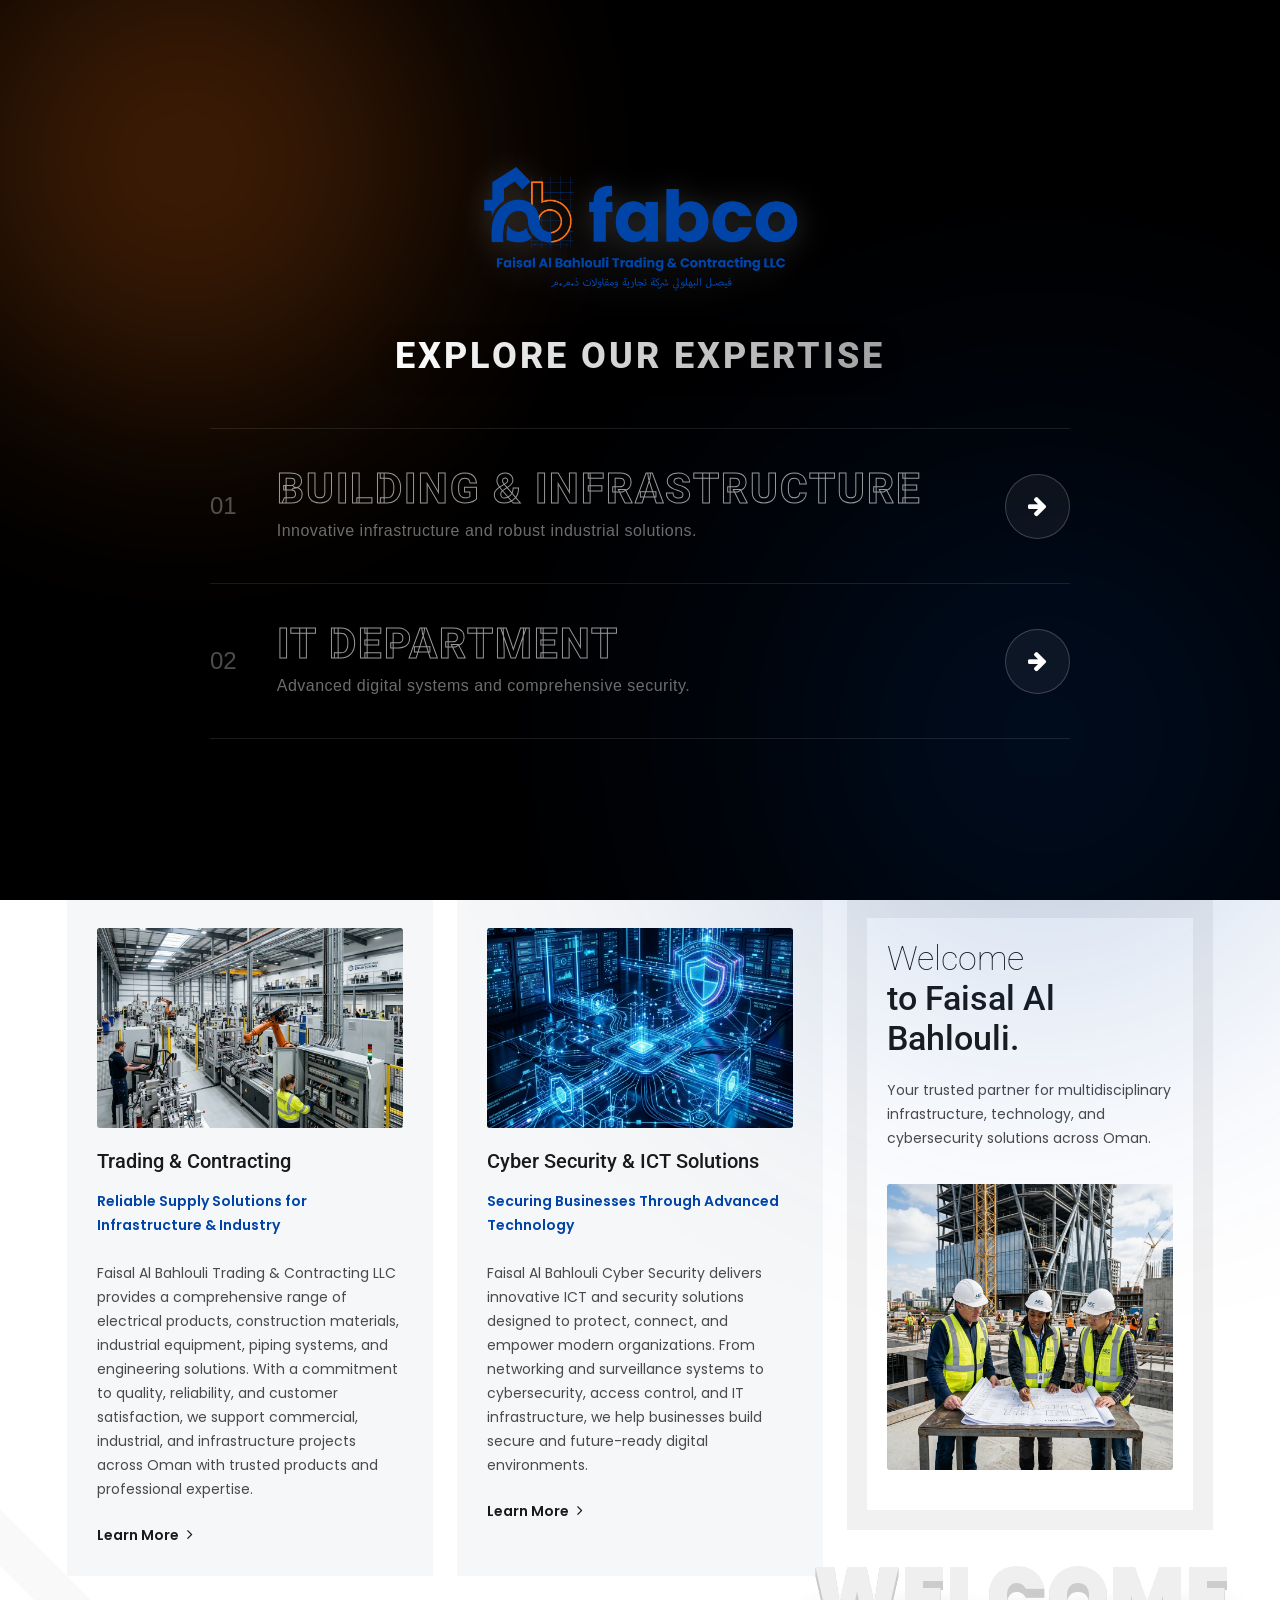
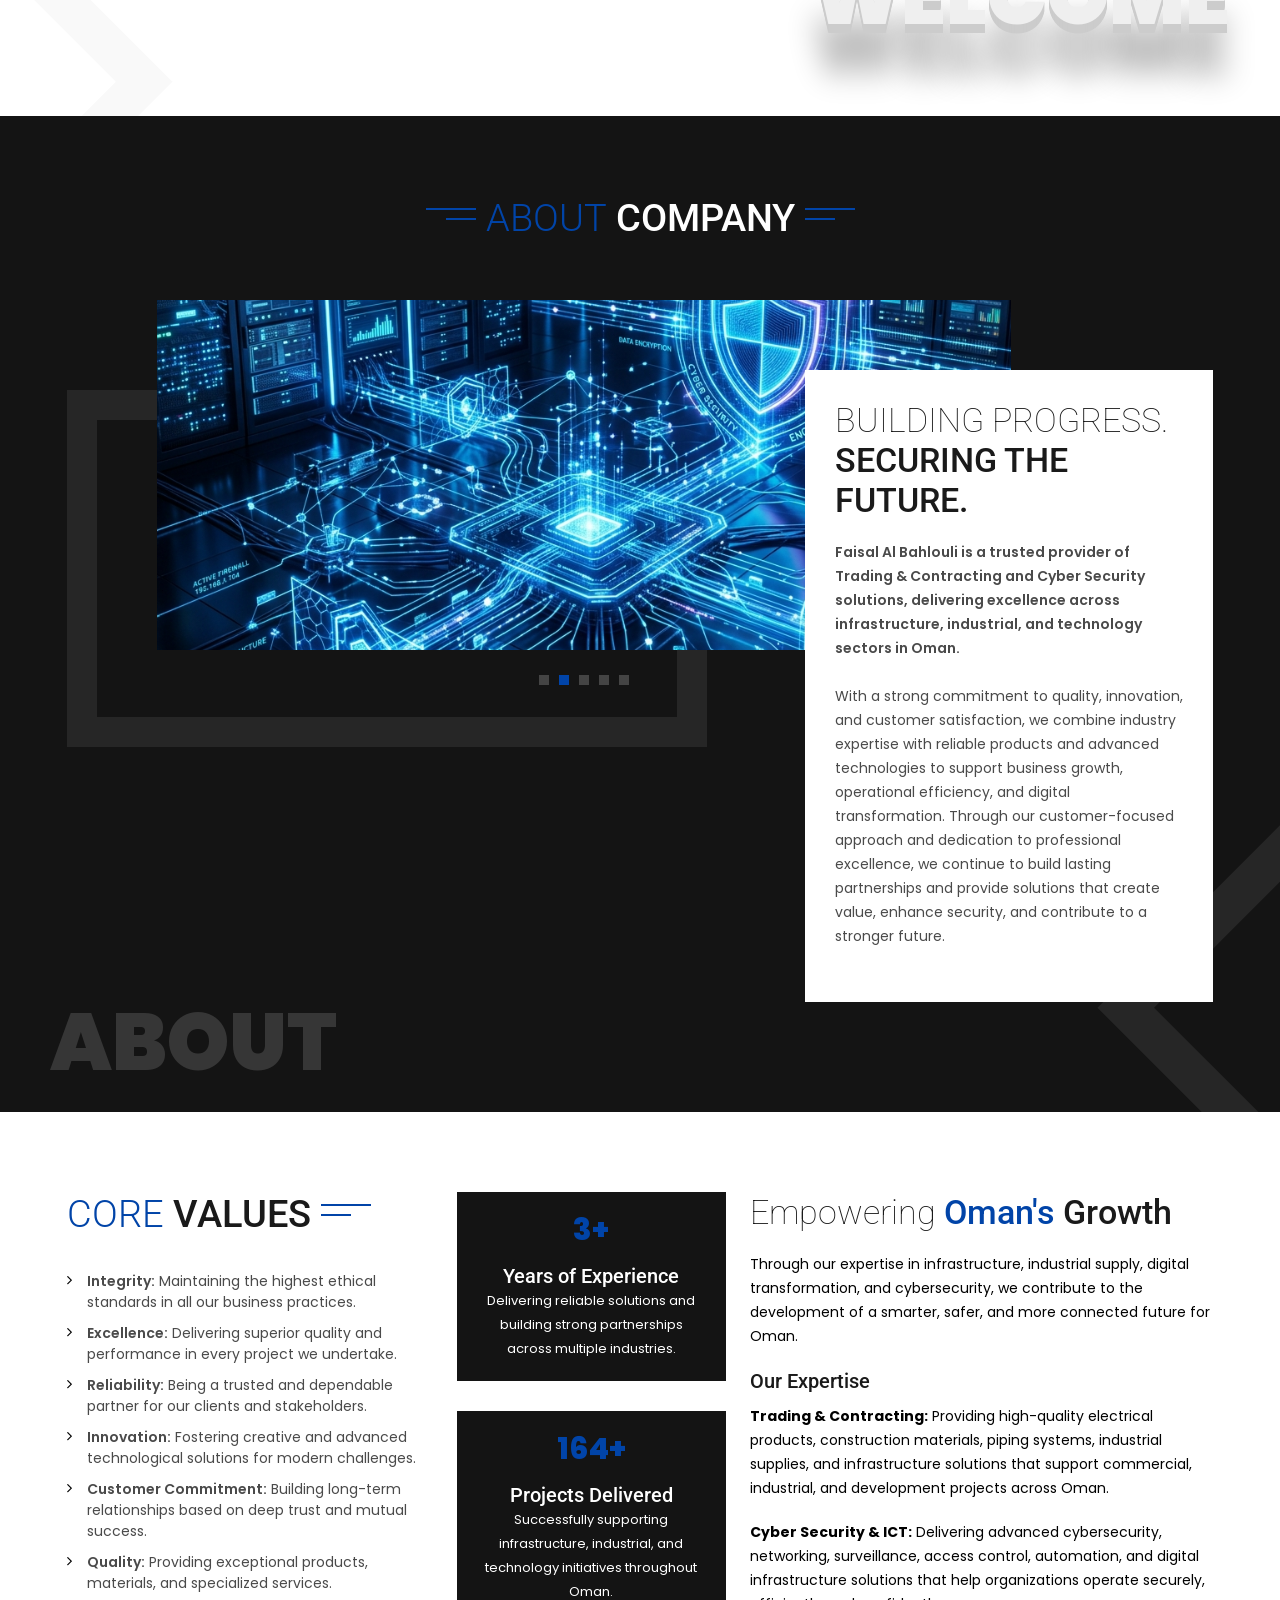
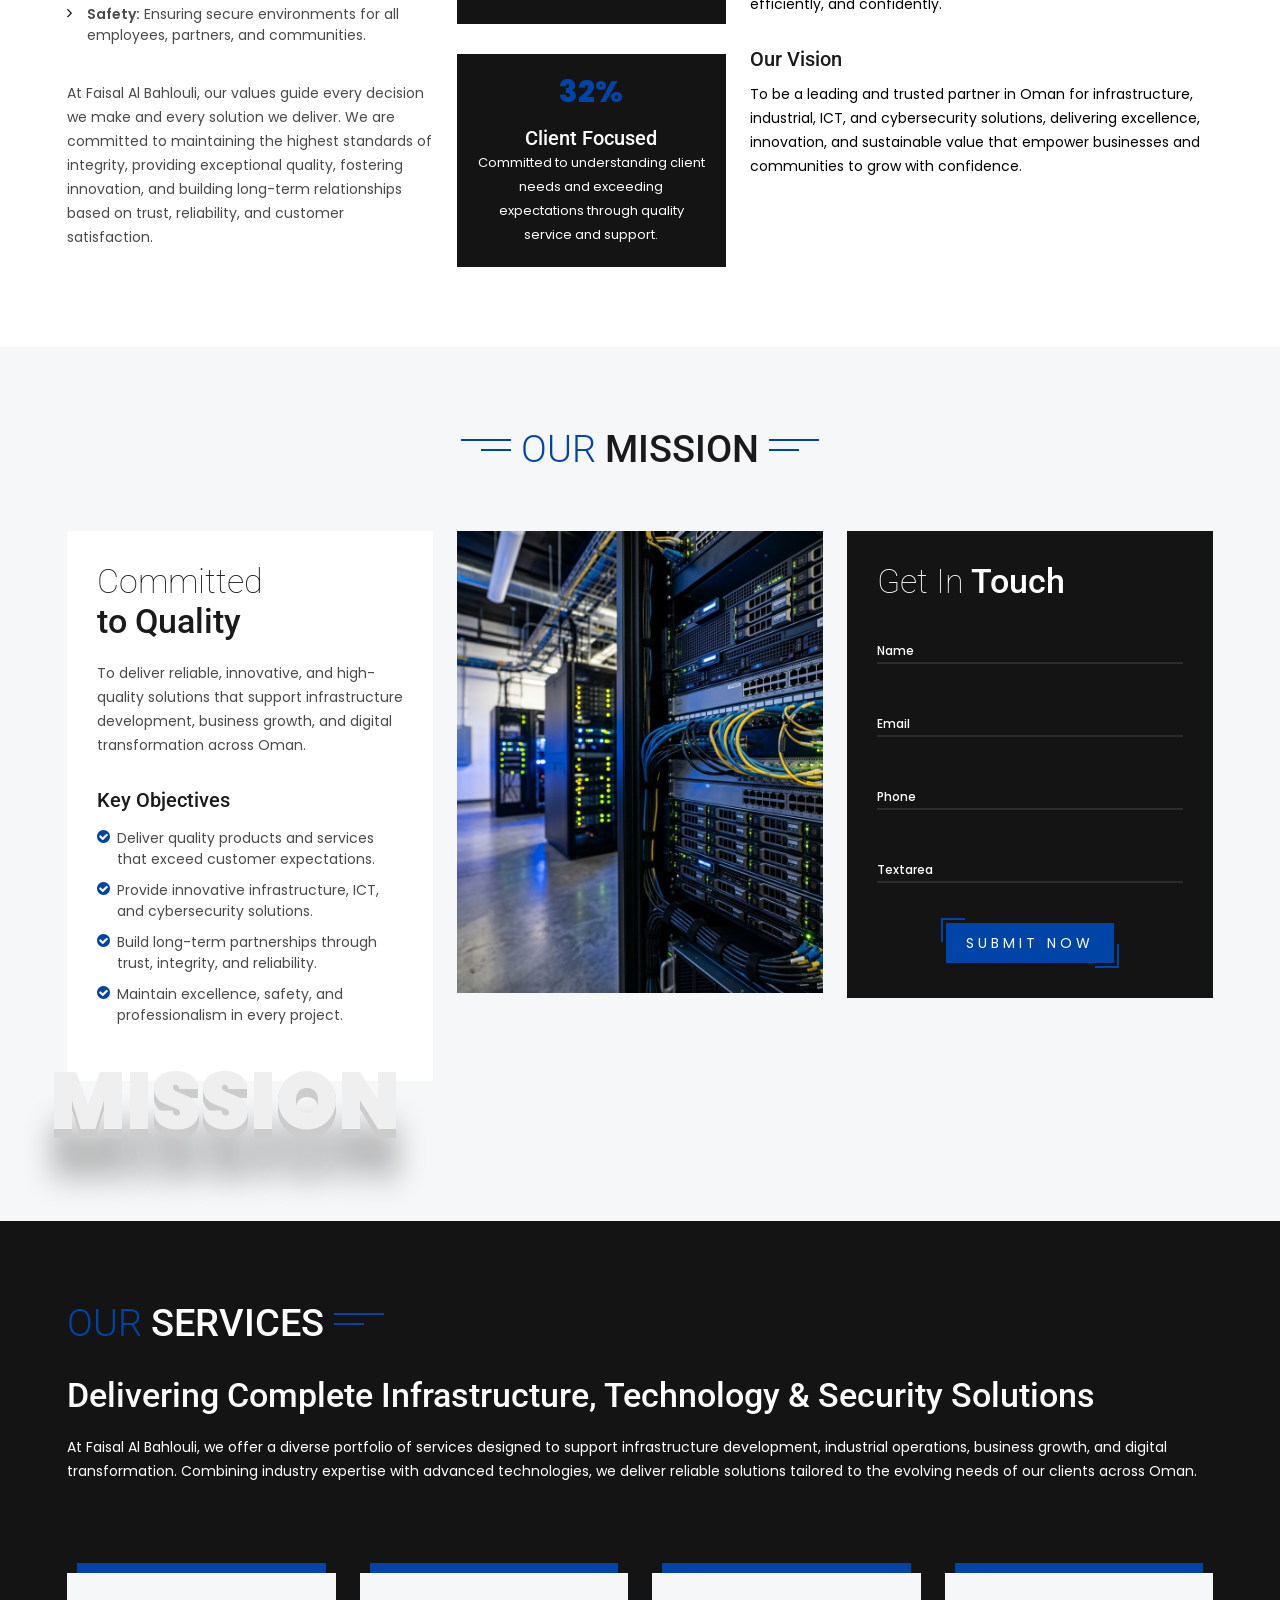
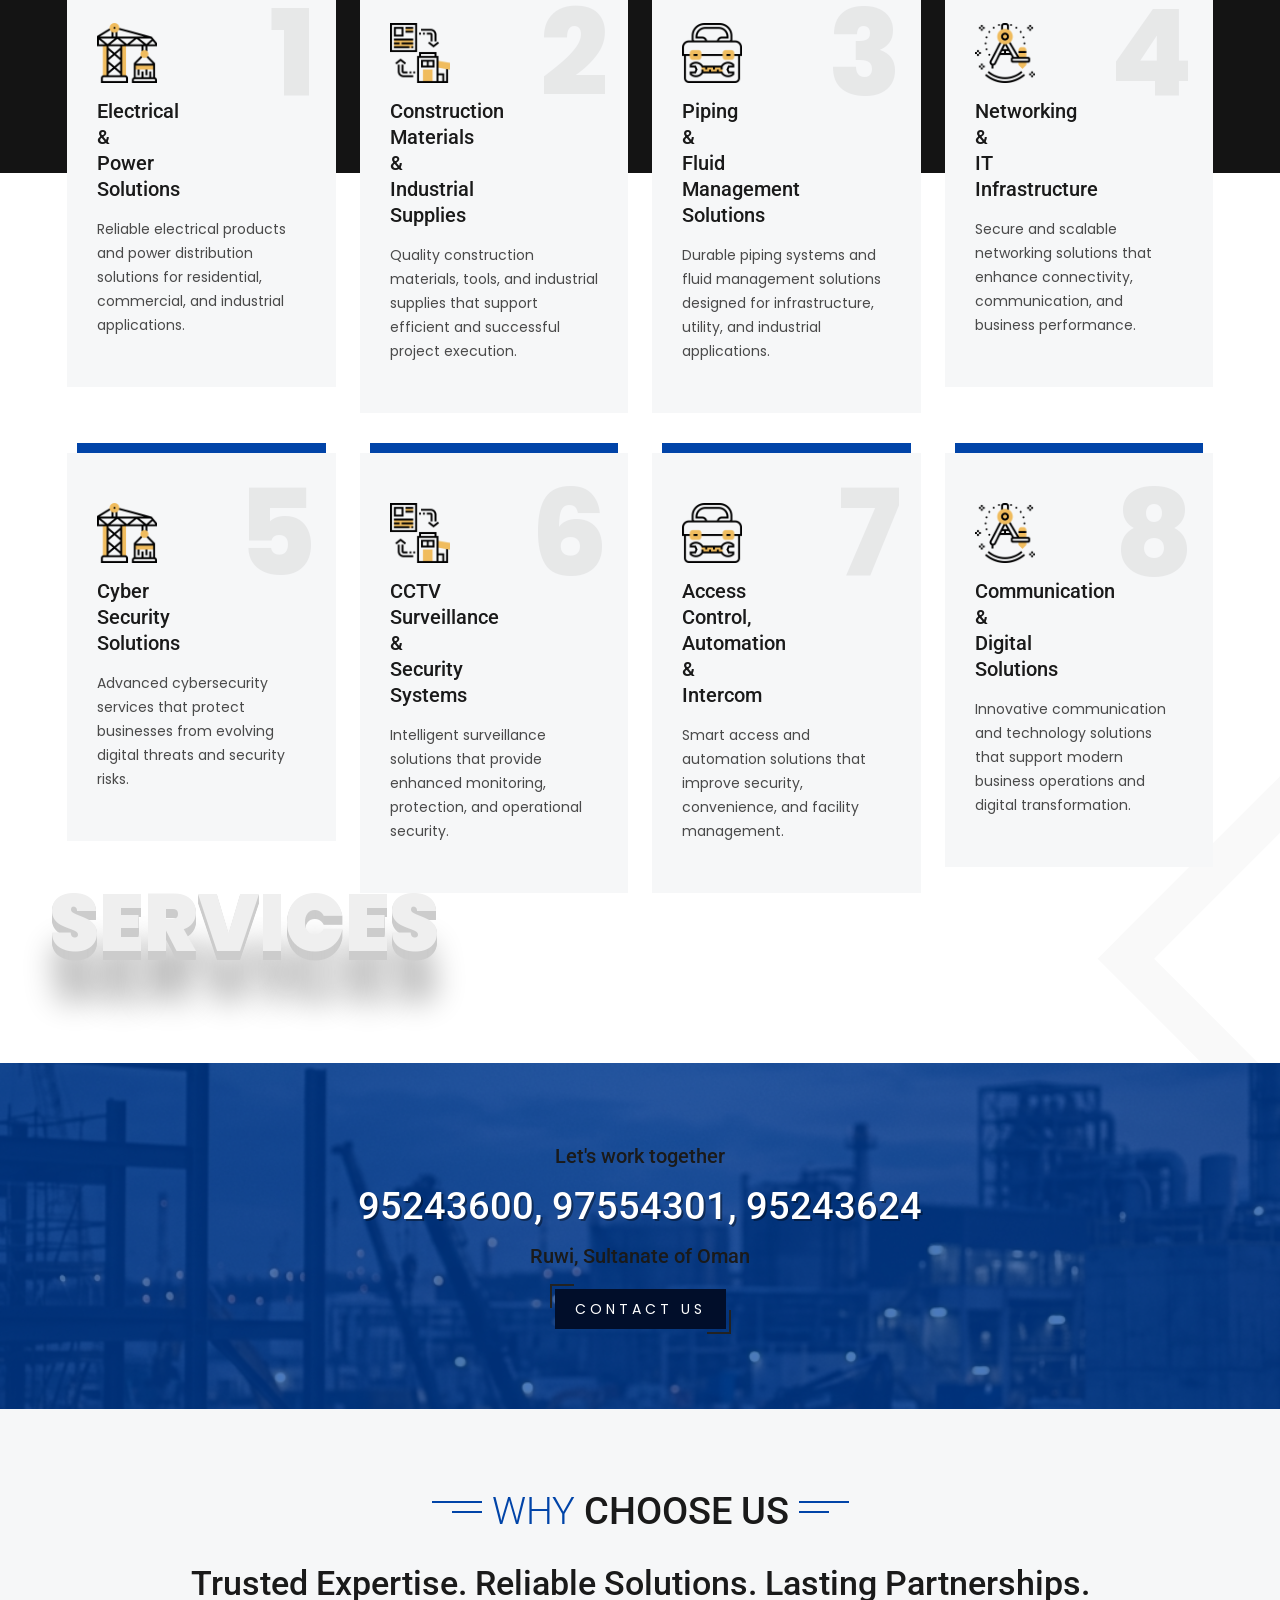
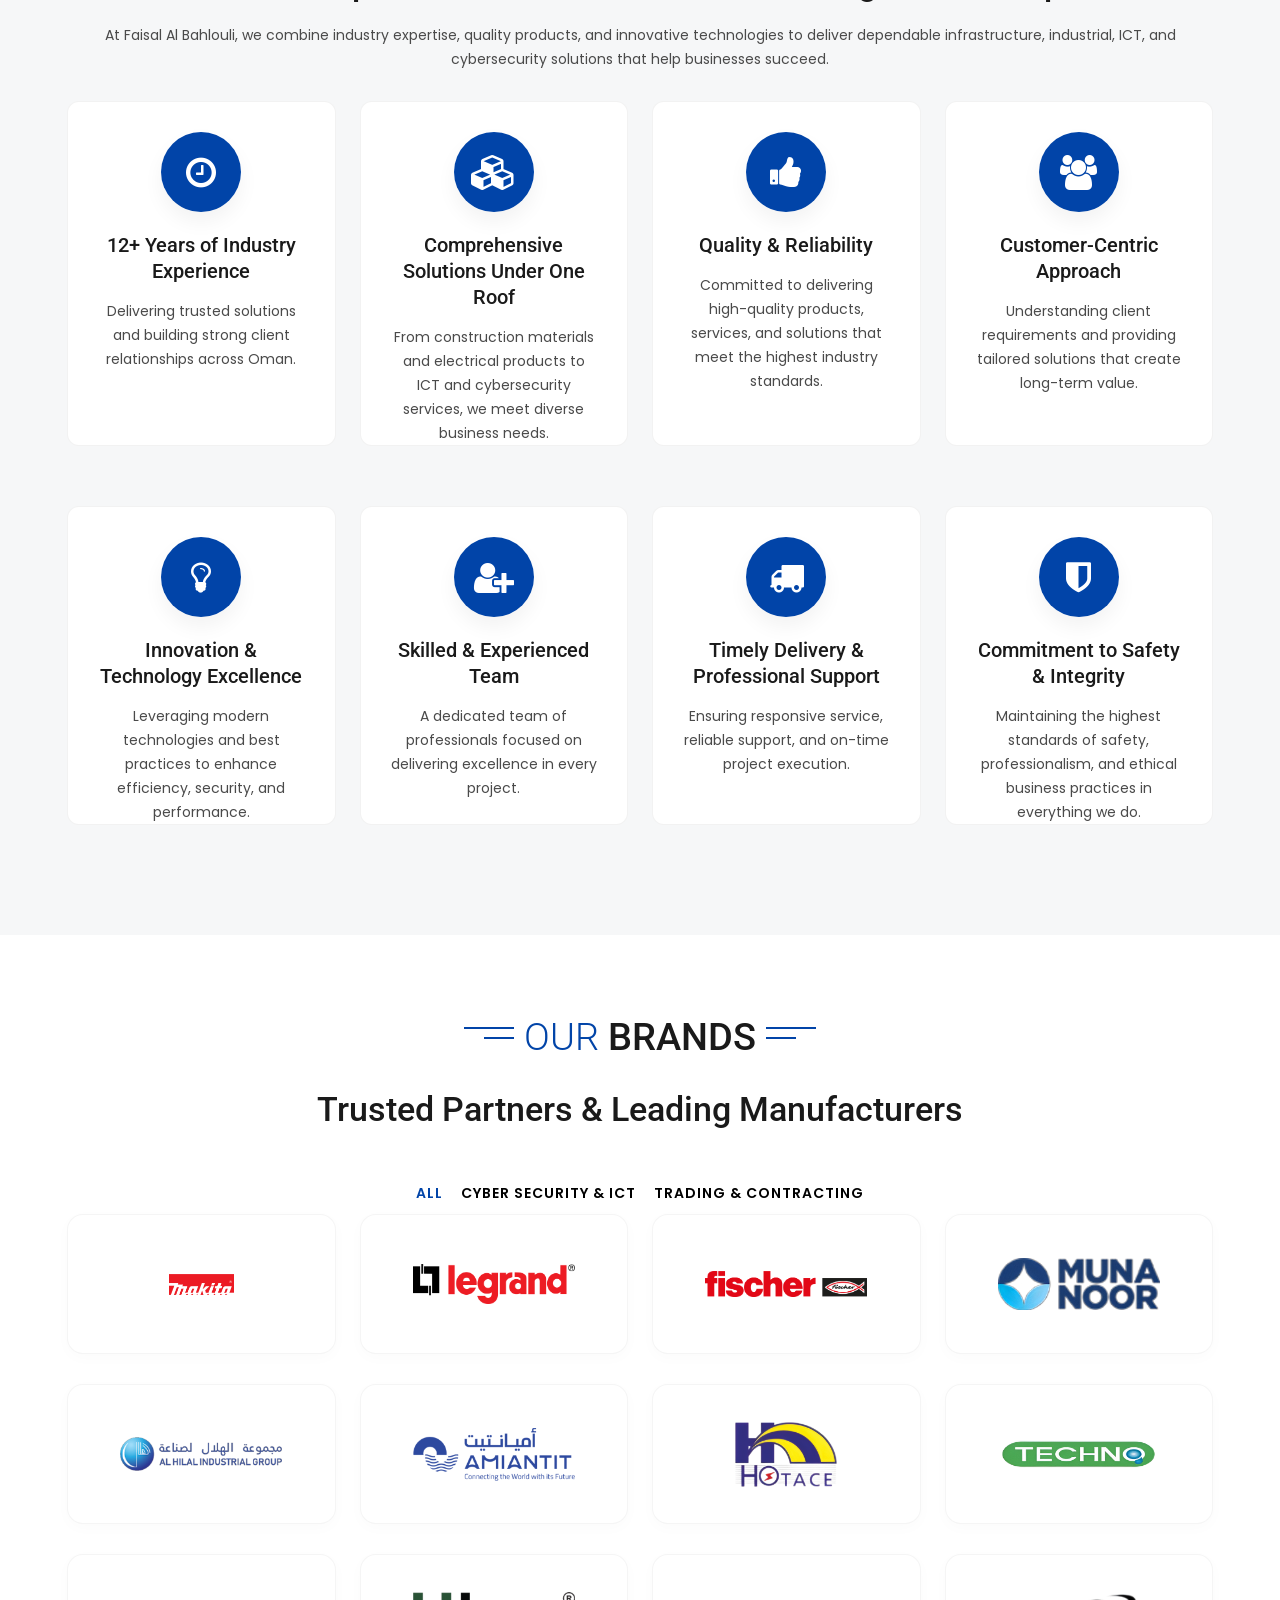
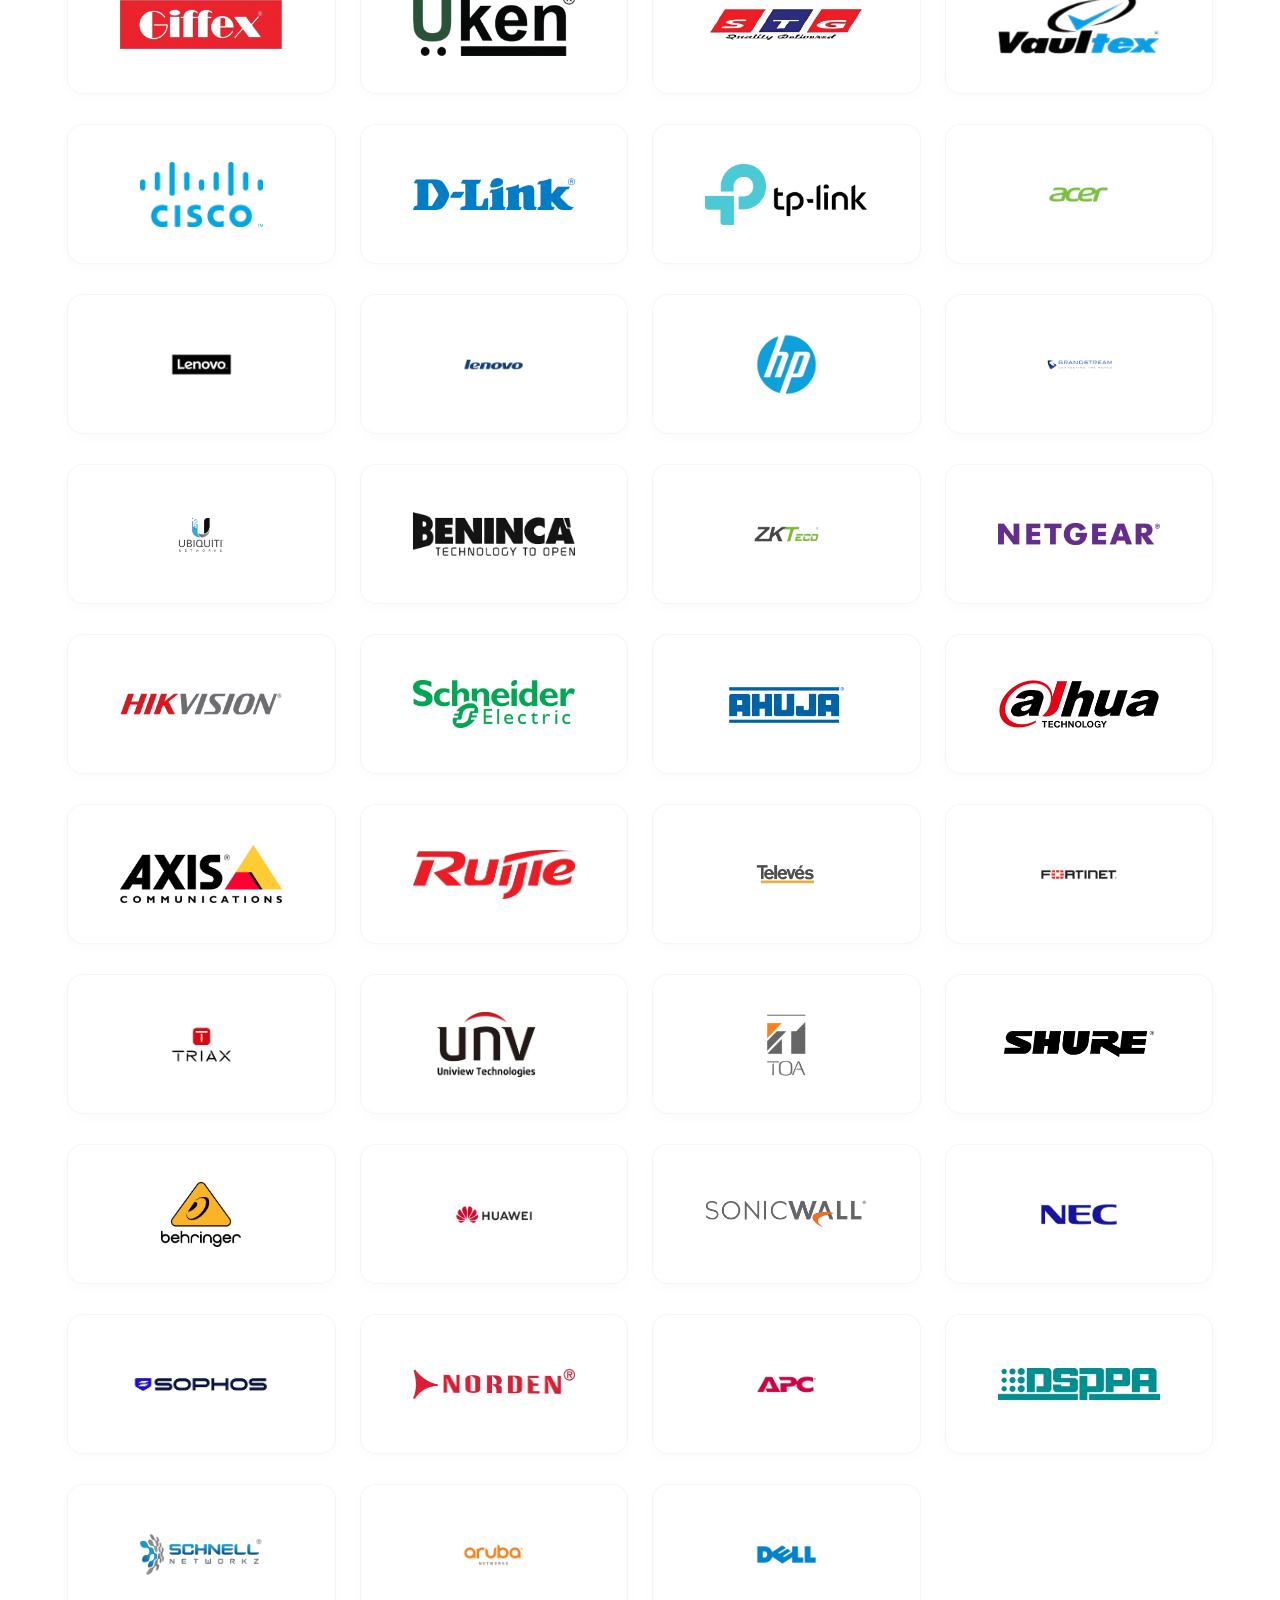
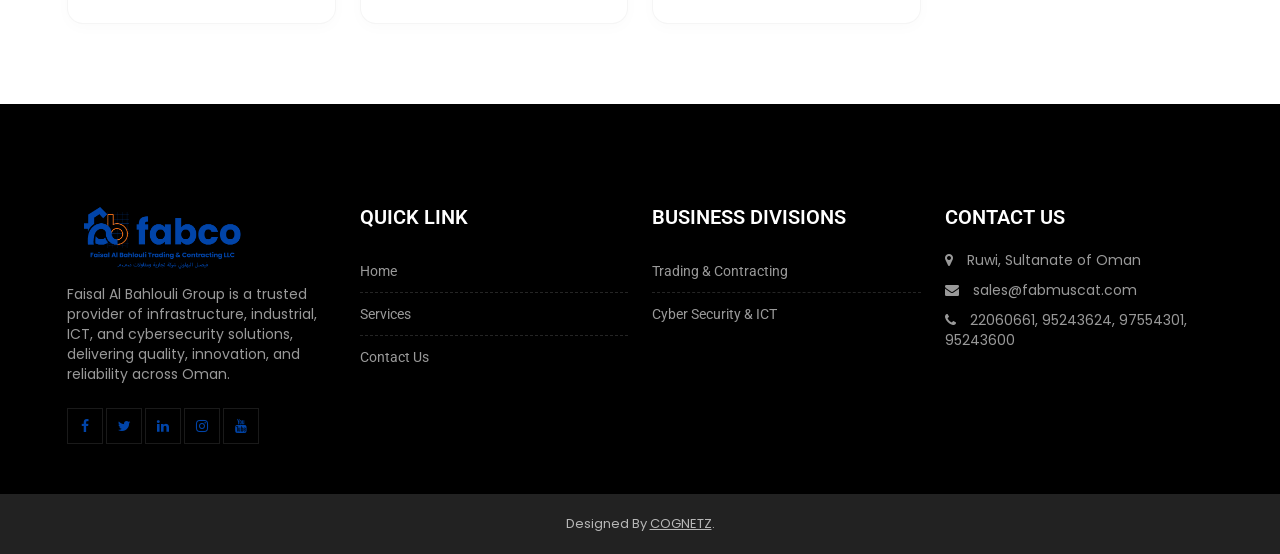
==== commit e305c117: "second commit" ====
--- a/index.html
+++ b/index.html
@@ -34,7 +34,8 @@
     <!-- FLATICON STYLE SHEET -->
     <link rel="stylesheet" type="text/css" href="css/flaticon.min.css">	
     <!-- MAIN STYLE SHEET -->
-    <link rel="stylesheet" type="text/css" href="css/style.css">
+    <link rel="stylesheet" type="text/css" href="css/style.css?v=3">
+    <link rel="stylesheet" class="skin" type="text/css" href="css/skin/skin-7.css?v=3">
       
          
 
@@ -54,6 +55,292 @@
             background-color: #fff !important;
             background-repeat: no-repeat !important;
             background-position: center center !important;
+        }
+
+        /* Custom Preloader Styles - Glassmorphism */
+        #custom-preloader {
+            position: fixed;
+            top: 0;
+            left: 0;
+            width: 100vw;
+            height: 100vh;
+            background: #000000;
+            z-index: 999999;
+            display: flex;
+            flex-direction: column;
+            align-items: center;
+            justify-content: flex-start;
+            font-family: 'Poppins', sans-serif;
+            transition: opacity 0.5s ease;
+            overflow-y: auto;
+            overflow-x: hidden;
+            padding: 40px 20px;
+            box-sizing: border-box;
+        }
+        
+        /* Decorative Background Blobs for Glass Effect */
+        #custom-preloader::before {
+            content: '';
+            position: fixed;
+            top: -10%;
+            left: -5%;
+            width: 500px;
+            height: 500px;
+            background: #f97316;
+            border-radius: 50%;
+            filter: blur(120px);
+            opacity: 0.25;
+            z-index: 0;
+            animation: floatBlob1 10s ease-in-out infinite alternate;
+        }
+        #custom-preloader::after {
+            content: '';
+            position: fixed;
+            bottom: -15%;
+            right: -5%;
+            width: 600px;
+            height: 600px;
+            background: #0144a8; /* Deep royal blue from logo */
+            border-radius: 50%;
+            filter: blur(140px);
+            opacity: 0.2;
+            z-index: 0;
+            animation: floatBlob2 12s ease-in-out infinite alternate;
+        }
+        
+        @keyframes floatBlob1 {
+            0% { transform: translate(0, 0) scale(1); }
+            100% { transform: translate(50px, 50px) scale(1.1); }
+        }
+        @keyframes floatBlob2 {
+            0% { transform: translate(0, 0) scale(1); }
+            100% { transform: translate(-60px, -40px) scale(1.05); }
+        }
+
+        /* Entrance Animations */
+        @keyframes fadeInUp {
+            from {
+                opacity: 0;
+                transform: translateY(40px);
+            }
+            to {
+                opacity: 1;
+                transform: translateY(0);
+            }
+        }
+        
+        @keyframes pulseButton {
+            0% { box-shadow: 0 0 0 0 rgba(1, 68, 168, 0.6); }
+            70% { box-shadow: 0 0 0 12px rgba(1, 68, 168, 0); }
+            100% { box-shadow: 0 0 0 0 rgba(1, 68, 168, 0); }
+        }
+
+        #custom-preloader > * {
+            z-index: 1; /* Keep content above background blobs */
+        }
+
+        #custom-preloader .logo-container {
+            margin-top: auto;
+            width: 100%;
+            text-align: center;
+        }
+
+        .logo-shine-wrapper {
+            position: relative;
+            display: inline-block;
+            max-width: 380px;
+            width: 100%;
+            margin-bottom: 25px;
+            animation: fadeInUp 0.8s cubic-bezier(0.165, 0.84, 0.44, 1) backwards;
+        }
+
+        .base-logo {
+            width: 100%;
+            display: block;
+            filter: drop-shadow(0 4px 15px rgba(255,255,255,0.2));
+        }
+
+        .shine-logo {
+            position: absolute;
+            top: 0;
+            left: 0;
+            width: 100%;
+            height: 100%;
+            display: block;
+            filter: brightness(2) contrast(1.5) drop-shadow(0 0 10px rgba(255,255,255,0.5));
+            -webkit-mask-image: linear-gradient(-45deg, transparent 40%, rgba(255,255,255,1) 50%, transparent 60%);
+            -webkit-mask-size: 250% 250%;
+            animation: shineSweep 3.5s infinite linear;
+            pointer-events: none;
+        }
+
+        @keyframes shineSweep {
+            0% { -webkit-mask-position: 150% 0; }
+            100% { -webkit-mask-position: -50% 0; }
+        }
+        #custom-preloader h2 {
+            font-size: 36px;
+            font-weight: 800;
+            margin-bottom: 50px;
+            text-align: center;
+            text-transform: uppercase;
+            letter-spacing: 3px;
+            color: transparent;
+            background: linear-gradient(90deg, #ffffff 0%, #a0a0a0 100%);
+            -webkit-background-clip: text;
+            background-clip: text;
+            filter: drop-shadow(0 4px 10px rgba(0,0,0,0.5));
+            animation: fadeInUp 0.8s cubic-bezier(0.165, 0.84, 0.44, 1) 0.15s backwards;
+        }
+        /* Typography-Focused List Style */
+        .expertise-list {
+            display: flex;
+            flex-direction: column;
+            width: 100%;
+            max-width: 900px;
+            margin: 0 auto auto auto;
+            padding: 0 20px;
+        }
+        
+        .expertise-row {
+            display: flex;
+            align-items: center;
+            justify-content: space-between;
+            padding: 40px 0;
+            border-bottom: 1px solid rgba(255, 255, 255, 0.1);
+            cursor: pointer;
+            transition: all 0.4s cubic-bezier(0.175, 0.885, 0.32, 1.275);
+            position: relative;
+            animation: fadeInUp 0.8s cubic-bezier(0.165, 0.84, 0.44, 1) 0.3s backwards;
+        }
+        
+        .expertise-row:first-child {
+            border-top: 1px solid rgba(255, 255, 255, 0.1);
+        }
+
+        .expertise-row:nth-child(2) {
+            animation-delay: 0.45s;
+        }
+
+        .expertise-row::before {
+            content: '';
+            position: absolute;
+            left: -20px;
+            top: 0;
+            height: 100%;
+            width: 4px;
+            background: #0144a8;
+            transform: scaleY(0);
+            transition: transform 0.4s ease;
+            transform-origin: center;
+        }
+
+        .expertise-row:hover {
+            padding-left: 20px;
+            padding-right: 20px;
+            background: rgba(255, 255, 255, 0.03);
+            border-bottom-color: rgba(255, 255, 255, 0.3);
+        }
+        
+        .expertise-row:hover::before {
+            transform: scaleY(0.7);
+        }
+
+        .row-number {
+            font-size: 24px;
+            font-weight: 300;
+            color: rgba(255, 255, 255, 0.3);
+            margin-right: 40px;
+            transition: color 0.4s ease;
+            font-family: 'Poppins', sans-serif;
+        }
+
+        .expertise-row:hover .row-number {
+            color: #0144a8;
+        }
+
+        .row-content {
+            flex-grow: 1;
+        }
+
+        .row-content h3 {
+            font-size: 42px;
+            font-weight: 800;
+            color: transparent;
+            -webkit-text-stroke: 1px rgba(255, 255, 255, 0.6);
+            margin: 0 0 10px 0;
+            transition: all 0.4s cubic-bezier(0.175, 0.885, 0.32, 1.275);
+            text-transform: uppercase;
+            letter-spacing: 2px;
+            transform: translateX(0);
+        }
+
+        .row-content p {
+            font-size: 16px;
+            font-weight: 300;
+            color: #888;
+            margin: 0;
+            transition: all 0.4s cubic-bezier(0.175, 0.885, 0.32, 1.275);
+            transform: translateX(0);
+            letter-spacing: 0.5px;
+            opacity: 0.8;
+        }
+
+        .expertise-row:hover .row-content h3 {
+            color: #0144a8;
+            -webkit-text-stroke: 1px #0144a8;
+            transform: translateX(15px);
+            text-shadow: 0 0 20px rgba(1, 68, 168, 0.3);
+        }
+
+        .expertise-row:hover .row-content p {
+            color: #e0e0e0;
+            opacity: 1;
+            transform: translateX(15px);
+        }
+
+        .row-action {
+            width: 65px;
+            height: 65px;
+            border-radius: 50%;
+            border: 1px solid rgba(255, 255, 255, 0.2);
+            display: flex;
+            align-items: center;
+            justify-content: center;
+            font-size: 22px;
+            color: #ffffff;
+            transition: all 0.4s cubic-bezier(0.175, 0.885, 0.32, 1.275);
+            background: rgba(255, 255, 255, 0.05);
+            margin-left: 30px;
+            animation: pulseButton 2s infinite 1s;
+        }
+
+        .expertise-row:hover .row-action {
+            background: #0144a8;
+            border-color: #0144a8;
+            color: #ffffff;
+            transform: translateX(10px) scale(1.1);
+            box-shadow: 0 0 25px rgba(1, 68, 168, 0.4);
+            animation: none; /* Pause pulsing on hover */
+        }
+        
+        .row-action i {
+            transition: transform 0.4s cubic-bezier(0.175, 0.885, 0.32, 1.275);
+        }
+        
+        .expertise-row:hover .row-action i {
+            transform: translateX(4px) scale(1.2);
+        }
+
+        /* Mobile adjustments */
+        @media (max-width: 768px) {
+            .row-content h3 { font-size: 22px; }
+            .row-content p { font-size: 13px; }
+            .row-number { font-size: 18px; margin-right: 20px; }
+            .expertise-row { padding: 30px 0; }
+            .row-action { width: 45px; height: 45px; font-size: 16px; margin-left: 15px; }
+            .expertise-row::before { left: -10px; }
+            .expertise-row:hover { padding-left: 10px; padding-right: 10px; }
         }
     </style>
     </head>
@@ -75,10 +362,9 @@
                             </ul>
                         </div>
                         <div class="mt-topbar-right">
-                            <div class="appint-btn" style="display: flex; gap: 10px;">
-                                <a href="trading.html" class="site-button" style="padding: 5px 15px; font-size: 13px;">Infrastructure</a>
-                                <a href="ict.html" class="site-button" style="padding: 5px 15px; font-size: 13px;">Cyber Security</a>
-                            </div>                            
+                            <div class="appint-btn">
+                                    <a href="index.html" class="site-button explore-btn-premium"><i class="fa fa-th" style="margin-right: 6px; font-size: 15px;"></i> EXPLORE DIVISIONS</a>
+                                </div>                            
                         </div>
                     </div>
                 </div>
@@ -1434,14 +1720,72 @@
               
     </div>
  
-<!-- LOADING AREA START ===== -->
-<div class="loading-area">
-    <div class="loading-box"></div>
-    <div class="loading-pic">
-        <div class="cssload-loader">Loading</div>
+<!-- CUSTOM PRELOADER START ===== -->
+<div id="custom-preloader">
+    <div class="logo-container">
+        <div class="logo-shine-wrapper">
+            <img src="images/fabco logo.png" alt="Fabco Logo" class="base-logo">
+            <img src="images/fabco logo.png" alt="" class="shine-logo">
+        </div>
+    </div>
+    <h2>Explore Our Expertise</h2>
+    <div class="expertise-list">
+        <div class="expertise-row" data-target="trading.html">
+            <span class="row-number">01</span>
+            <div class="row-content">
+                <h3>BUILDING &amp; INFRASTRUCTURE</h3>
+                <p>Innovative infrastructure and robust industrial solutions.</p>
+            </div>
+            <div class="row-action">
+                <i class="fa fa-arrow-right"></i>
+            </div>
+        </div>
+        <div class="expertise-row" data-target="ict.html">
+            <span class="row-number">02</span>
+            <div class="row-content">
+                <h3>IT DEPARTMENT</h3>
+                <p>Advanced digital systems and comprehensive security.</p>
+            </div>
+            <div class="row-action">
+                <i class="fa fa-arrow-right"></i>
+            </div>
+        </div>
     </div>
 </div>
-<!-- LOADING AREA  END ====== -->
+
+<script>
+    document.addEventListener("DOMContentLoaded", function() {
+        const preloader = document.getElementById('custom-preloader');
+        const rows = document.querySelectorAll('.expertise-row');
+
+        rows.forEach(row => {
+            row.addEventListener('click', function(e) {
+                // Prevent multiple clicks
+                if (this.classList.contains('processing')) return;
+                this.classList.add('processing');
+
+                const target = this.getAttribute('data-target');
+                
+                // Add loading state to button
+                const actionBtn = this.querySelector('.row-action');
+                actionBtn.innerHTML = '<i class="fa fa-spinner fa-spin"></i>';
+                
+                // Fade out the content, but keep the preloader's black background visible
+                const children = preloader.children;
+                for (let i = 0; i < children.length; i++) {
+                    children[i].style.transition = 'opacity 0.4s ease';
+                    children[i].style.opacity = '0';
+                }
+                
+                setTimeout(() => {
+                    // Redirect directly; the browser will navigate away while the screen remains black
+                    window.location.href = target;
+                }, 400);
+            });
+        });
+    });
+</script>
+<!-- CUSTOM PRELOADER END ====== -->
 
 
 <!-- JAVASCRIPT  FILES ========================================= --> 
--- a/css/loader.min.css
+++ b/css/loader.min.css
@@ -15,7 +15,7 @@
 	text-transform: uppercase;
 	font-weight: 900;
 	font-size:18px;
-	color: rgb(245,192,35);
+	color: #0144a8;
 	letter-spacing: 0.2em;
 }
 .cssload-loader::before, .cssload-loader::after {
--- a/css/style.css
+++ b/css/style.css
@@ -488,7 +488,7 @@
 a:active,
 a:hover,
 a:focus {
-	color: #F5BF23;
+	color: blue;
 }
 
 
@@ -650,7 +650,7 @@
 h4 a:hover,
 h5 a:hover,
 h6 a:hover {
-	color: #F5BF23;
+	color: blue;
 }
 
 
@@ -1211,7 +1211,7 @@
 
 
 ul.primary li:before {
-	color: #ffbc13;
+	color: blue;
 }
 
 
@@ -2784,7 +2784,7 @@
 
 
 .site-text-primary {
-	color: #f5be23;
+	color: #0144a8;
 }
 
 
@@ -2839,7 +2839,7 @@
 
 
 .site-bg-primary {
-	background-color: #F5BF23;
+	background-color: #0144a8;
 }
 
 
@@ -3315,7 +3315,7 @@
 
 
 .bdr-primary {
-	border-color: #ffbc13;
+	border-color: #0144a8;
 }
 
 
@@ -4086,7 +4086,7 @@
 
 
 .site-button {
-	background-color: #F5BF23;
+	background-color: #0144a8;
 	color: #fff;
 }
 
@@ -4095,7 +4095,7 @@
 .site-button:hover,
 .site-button:focus,
 .active>.site-button {
-	background-color: #F5BF23;
+	background-color: #0144a8;
 	color: #fff;
 }
 
@@ -4543,8 +4543,8 @@
 
 
 .site-button.outline.yellow {
-	color: #ffbc13;
-	border-color: #ffbc13;
+	color: #0144a8;
+	border-color: #0144a8;
 }
 
 .site-button.outline.yellow:hover {
@@ -4755,7 +4755,7 @@
 
 
 .site-button-link.yellow {
-	color: #f5bf23;
+	color: #0144a8;
 }
 
 
@@ -4831,7 +4831,7 @@
 .masonry-filter>li a:hover,
 .masonry-filter>li a:active,
 .masonry-filter>li a:focus {
-	color: #F5BF23;
+	color: #0144a8;
 }
 
 
@@ -4914,7 +4914,7 @@
 .masonry-filter.link-style.has-bg>li:hover a,
 .masonry-filter.link-style.has-bg>li:active a,
 .masonry-filter.link-style.has-bg>li:focus a {
-	color: #FFBC13;
+	color: #0144a8;
 }
 
 
@@ -5200,7 +5200,7 @@
 
 
 .mt-separator:after,
-.sep-line-one:after{	position: absolute;	content: '';	background-color: #f5be23;	height: 2px;}
+.sep-line-one:after{	position: absolute;	content: '';	background-color: #0144a8;	height: 2px;}
 
 
 .mt-separator:after{	width: 50px;	right: -60px;	top: 12px;}
@@ -5213,7 +5213,7 @@
 
 
 .mt-separator:before,
-.sep-line-one:before{	position: absolute;	content: '';	background-color: #f5be23;	height: 2px;}
+.sep-line-one:before{	position: absolute;	content: '';	background-color: #0144a8;	height: 2px;}
 
 
 .mt-separator:before{	width: 50px;	left: -60px;	top: 12px;}
@@ -5443,9 +5443,9 @@
 
 .mt-tabs.bg-tabs .nav-tabs>li .nav-link.active {
 	border-bottom: 0px;
-	background-color: #F5BF23;
+	background-color: #0144a8;
 	color: #000;
-	border-bottom: 4px solid #F5BF23;
+	border-bottom: 4px solid #0144a8;
 }
 
 
@@ -5847,7 +5847,7 @@
 
 
 .acc-site-bg-primary a {
-	background-color: #f5be23;
+	background-color: #0144a8;
 }
 
 
@@ -5918,7 +5918,7 @@
 
 
 .acc-bg-dark .acod-head .fa {
-	color: #F5BF23;
+	color: #0144a8;
 }
 
 
@@ -6094,7 +6094,7 @@
 
 .testimonial-1.testimonial-bg .testimonial-name,
 .testimonial-1.testimonial-bg .testimonial-position {
-	color: #F5BF23;
+	color: #0144a8;
 }
 
 
@@ -6177,7 +6177,7 @@
 
 .testimonial-2.testimonial-bg .testimonial-name,
 .testimonial-2.testimonial-bg .testimonial-position {
-	color: #F5BF23;
+	color: #0144a8;
 }
 
 
@@ -6229,7 +6229,7 @@
 
 .pricingtable-price {
 	padding: 10px;
-	background-color: #ffbc13;
+	background-color: #0144a8;
 }
 
 
@@ -7088,12 +7088,12 @@
 
 
 .mt-breadcrumb li a {
-	color: #f5be23;
+	color: #0144a8;
 }
 
 
 .mt-breadcrumb li a:hover {
-	color: #f5be23;
+	color: #0144a8;
 }
 
 
@@ -7591,7 +7591,7 @@
 
 
 .widget_services ul li:hover {
-	border-left: 5px solid #F5BF23;
+	border-left: 5px solid #0144a8;
 	
 	box-shadow: 0px 4px 7px 0px #ededed;	
 }
@@ -7606,7 +7606,7 @@
 
 
 .widget_services ul li a:hover {
-	color: #F5BF23;
+	color: #0144a8;
 }
 
 
@@ -7662,7 +7662,7 @@
 
 
 .site-footer .widget_services ul li:hover {
-	border-left: 0px solid #F5BF23;
+	border-left: 0px solid #0144a8;
 	box-shadow:none;
 }
 
@@ -7674,7 +7674,7 @@
 
 
 .site-footer .widget_services ul li a:hover {
-	color: #F5BF23;
+	color: #0144a8;
 }
 
 
@@ -7741,7 +7741,7 @@
 .searchform input[type="submit"] {
 	height: 40px;
 	padding: 10px 15px;
-	background-color: #ffbc13;
+	background-color: #0144a8;
 	position: absolute;
 	right: 0;
 	bottom: 0;
@@ -7845,7 +7845,7 @@
 
 
 .widget_tag_cloud a:hover {
-	color: #F5BF23;
+	color: #0144a8;
 }
 
 
@@ -7914,7 +7914,7 @@
 
 
 .widget_newsletter-2 .newsletter-bx .newsletter-icon {
-	background-color: #F5BF23;
+	background-color: #0144a8;
 	display: block;
 	width: 100px;
 	height: 100px;
@@ -7967,7 +7967,7 @@
 
 
 .footer-dark .social-icons li a {
-	color: #F5BF23;
+	color: #0144a8;
 	font-size: 14px;
 	text-align: center;
 	width: 36px;
@@ -7979,7 +7979,7 @@
 
 .footer-dark .social-icons li a:hover {
 	color: #000;
-	background-color: #F5BF23;
+	background-color: #0144a8;
 	border: 1px solid rgba(255, 255, 255, 0.1)
 }
 
@@ -8002,7 +8002,7 @@
 
 .footer-light .social-icons li a:hover {
 	color: #000;
-	background-color: #F5BF23;
+	background-color: #0144a8;
 	border: 1px solid rgba(255, 255, 255, 0.1)
 }
 
@@ -8308,7 +8308,7 @@
 	font-style: normal;
 	width: 15px;
 	height: 70%;
-	background-color: #F5BF23;
+	background-color: #0144a8;
 }
 
 
@@ -8322,7 +8322,7 @@
 	position: absolute;
 	bottom: 30px;
 	right:30px;
-	color: #f5bf23;
+	color: #0144a8;
 	padding-left: 20px;
 
 }
@@ -8912,7 +8912,7 @@
 	top: 20px;
 	text-align: center;
 	text-transform: uppercase;
-	background-color: #F5BF23;
+	background-color: #0144a8;
 	z-index: 1;
 	padding: 15px;
 }
@@ -8971,7 +8971,7 @@
 	top: 20px;
 	text-align: center;
 	text-transform: uppercase;
-	background-color: #f5bf23;
+	background-color: #0144a8;
 	z-index: 1;
 	padding: 10px 15px;
 }
@@ -10073,12 +10073,12 @@
 .header-nav .nav>li.active>a,
 .header-nav .nav>li.current-menu-item>a {
 	background-color: transparent;
-	color: #F5BF23;
+	color: #0144a8;
 }
 
 
 .header-nav .nav>li:hover>a {
-	color: #F5BF23;
+	color: #0144a8;
 }
 
 
@@ -10128,7 +10128,7 @@
 .header-nav .nav>li .sub-menu li a:hover {
 	color: #000;
 	text-decoration: none;
-	border-left:10px solid  #F5BF23;	
+	border-left:10px solid  #0144a8;	
 }
 
 
@@ -10356,7 +10356,7 @@
 		margin-top: 6px;
 	}
 	.header-nav .nav li.has-child.nav-active>a {
-		color: #F5BF23;
+		color: #0144a8;
 	}
 }
 
@@ -10533,7 +10533,7 @@
 
 
 .header-dark-1 .main-bar .header-nav .nav > li.active > a{
-	color:#f5bf23;
+	color:#0144a8;
 }
 
 
@@ -10544,7 +10544,7 @@
 
 
 .header-dark-1 .main-bar .header-nav .nav > li:hover > a{
-	color:#f5bf23;
+	color:#0144a8;
 }
 
 
@@ -10612,14 +10612,14 @@
 
 
 /*.nav-dark.header-nav .nav > li .sub-menu li a:hover {
-	background-color: #F5BF23;
+	background-color: #0144a8;
 	color: #000;
 }*/
 
 
 .nav-dark.header-nav .nav>li .mega-menu>li ul a:hover {
 	background-color: #23282f;
-	color: #FFBC13;
+	color: #0144a8;
 }
 
 
@@ -10639,13 +10639,13 @@
 		border-top: 1px solid rgba(0, 0, 0, 0.2);
 	}
 	.nav-dark.header-nav .nav>li>a {
-		color: #fff;
+		color: black;
 	}
 	.nav-dark.header-nav .nav>li>a:hover,
 	.nav-dark.header-nav .nav>li>a:active,
 	.nav-dark.header-nav .nav>li>a:focus {
 		background-color: #1a1a1a;
-		color: #FFBC13;
+		color: #0144a8;
 	}
 	.nav-dark.header-nav .nav>li ul,
 	.nav-dark.header-nav .nav>li .sub-menu,
@@ -10753,7 +10753,7 @@
 	.site-bg-primary .header-nav .nav>li:hover>a,
 	.site-bg-primary .header-nav .nav>li.active>a,
 	.site-bg-primary .header-nav .nav>li.current-menu-item>a {
-		color: #FFBC13;
+		color: #0144a8;
 	}
 	.header-nav .nav>li {
 		margin: 0;
@@ -11138,15 +11138,15 @@
 	position: relative;
 	z-index: 1;
 	vertical-align:middle;
-	width:600px;
+
 }
 
 
 .mt-bnr-inr-entry .banner-title-outer {
 	position: relative;
 	margin-bottom:20px;
-	border-left:10px solid #f5be23;
-	border-right:10px solid #f5be23;
+	border-left:10px solid #0144a8;
+	border-right:10px solid #0144a8;
 	position:relative;
 	max-width: 600px;
 	margin: 0px auto;
@@ -11159,7 +11159,7 @@
 .mt-bnr-inr-entry .banner-title-outer .banner-title-name:before{
 	content:"";
 	position:absolute;
-	background-color:#f5be23;
+	background-color:#0144a8;
 }
 
 
@@ -11296,7 +11296,7 @@
 
 .owl-carousel button.owl-dot.active span,
 .owl-carousel button.owl-dot:hover span {
-	background: #F5BF23;
+	background: #0144a8;
 }
 .owl-carousel .owl-dots{
 	text-align: center;
@@ -11862,7 +11862,7 @@
 .footer-dark .footer-top a:active,
 .footer-dark .footer-top a:focus,
 .footer-dark .footer-top a:hover {
-	color: #ffbc13;
+	color: #0144a8;
 }
 
 
@@ -12444,12 +12444,12 @@
 
 
 .star-Rating-input .fa-star {
-	color: #FFBC13;
+	color: #0144a8;
 }
 
 
 .star-Rating-input i:hover {
-	color: #FFBC13;
+	color: #0144a8;
 }
 
 
@@ -13121,7 +13121,7 @@
 	position: absolute;
 	width: 75%;
 	height: 75%;
-	background-color: #f5be23;
+	background-color: #0144a8;
 	left: 0px;
 	top: 18%;
 	z-index: -1;
@@ -13132,7 +13132,7 @@
 	display: inline-block;
 	padding: 20px;
 	margin-bottom: 30px;
-	border-left: 10px solid #f5be23;
+	border-left: 10px solid #0144a8;
 }
 
 
@@ -13445,7 +13445,7 @@
 	height: 30px;
 	width: 30px;
 	border: 2px solid #000;
-	background-color: #f5be23;
+	background-color: #0144a8;
 	z-index: 3;
 	border-radius: 50%;
 }
@@ -13635,7 +13635,7 @@
 
 .btn-filter-wrap li.btn-active,
 .btn-filter-wrap2 li.btn-active {
-	color: #F5BF23;
+	color: #0144a8;
 }
 
 
@@ -13840,7 +13840,7 @@
 
 .img-center-icon .overlay-bx .overlay-icon a {
 	color: #fff;
-	background-color: #F5BF23;
+	background-color: #0144a8;
 }
 
 
@@ -13966,7 +13966,7 @@
 
 
 .shortcodes_panel ul li a:hover {
-	color: #F5BF23;
+	color: #0144a8;
 }
 
 
@@ -15386,7 +15386,7 @@
 
 
 .slider-block{
-	border:20px solid #f5bf23;
+	border:20px solid #0144a8;
 }
 
 
@@ -15522,7 +15522,7 @@
 	right:10px;
 	top:-10px;
 	height:10px;
-	background-color:#f5be23;
+	background-color:#0144a8;
 	transition: all 0.5s linear;	
 
 }
@@ -15549,7 +15549,7 @@
 
 
 .icon-count-2:hover span.icon-count-number{
-	color:#f5be23;
+	color:#0144a8;
 	opacity: 1;
 }
 
@@ -15632,7 +15632,7 @@
 
 .site-button.btn-effect:before,
 .site-button.btn-effect:after{
-  border-color: #F5BF23;
+  border-color: #0144a8;
 }
 
 
@@ -15713,7 +15713,7 @@
   height: 2px;
   width: 100%;
   content: "";
- /* background-color: #f5be23;*/
+ /* background-color: #0144a8;*/
 }
 
 
@@ -15723,7 +15723,7 @@
   bottom: 100%;
   left: 0;
   content: attr(data-hover);
-  color: #f5be23;
+  color: #0144a8;
   white-space: nowrap;
 }
 
@@ -16017,7 +16017,7 @@
 }
 
 
-.about-home.owl-carousal .owl-dots .owl-dot.active span{background: #f5be23;}
+.about-home.owl-carousal .owl-dots .owl-dot.active span{background: #0144a8;}
 
 
 .about-home-right{
@@ -16133,7 +16133,7 @@
 	top:-40px;
 	width:40%;
 	height:calc(100% + 80px);
-	background-color:#f5bf23;
+	background-color:#0144a8;
 	z-index:-1;
 }
 
@@ -16270,7 +16270,7 @@
 
 
 .video-section-right a:hover{
-	color:#f5be23;
+	color:#0144a8;
 }
 
 
@@ -16588,7 +16588,7 @@
 .input-animate.input textarea{resize:none;}
 
 
-.input-animate.input .spin { background: #f5bf23; z-index: 4; width: 0; }
+.input-animate.input .spin { background: #0144a8; z-index: 4; width: 0; }
 
 
 .input-animate.input, 
@@ -16689,7 +16689,7 @@
   height: 2px;
   width: 100%;
   content: "";
- /* background-color: #f5be23;*/
+ /* background-color: #0144a8;*/
 }
 
 
@@ -16699,7 +16699,7 @@
   bottom: 100%;
   left: 0;
   content: attr(data-hover);
-  color: #f5be23;
+  color: #0144a8;
   white-space: nowrap;
   width: 100%;
 }
@@ -16892,7 +16892,7 @@
 
 
 .image-effect-two .mfp-link:hover{
-	background-color:#F5BF23;
+	background-color:#0144a8;
 	color:#222;
 }
 
@@ -16925,7 +16925,7 @@
   height: 2px;
   width: 0%;
   content: "";
-  background-color: #F5BF23;
+  background-color: #0144a8;
 }
 
 
@@ -16935,7 +16935,7 @@
   padding: 0px 0px 8px 0px;
   position: absolute;
   content: attr(data-hover);
-  color: #F5BF23;
+  color: #0144a8;
   white-space: nowrap;
   max-width: 0%;
   overflow: hidden;
@@ -16961,7 +16961,7 @@
 .call-for-quote-outer{
 	display:table;
 	width:100%;
-	background-color:#f5bf23;
+	background-color:#0144a8;
 }
 
 
@@ -16995,7 +16995,7 @@
 	top:0px;
 	width:100%;
 	height:100%;
-	border:5px solid #f5bf23;
+	border:5px solid #0144a8;
 }
 
 
@@ -17038,7 +17038,7 @@
 	top:0px;
 	width:100%;
 	height:100%;
-	border:5px solid #f5bf23;
+	border:5px solid #0144a8;
 }
 
 
@@ -17103,7 +17103,7 @@
 .page-notfound span.title{
 	position: relative;
 	display: block;
-	color: #f5bf23;
+	color: #0144a8;
 	font-size: 180px;
 	line-height: 150px;
 	font-weight: 700;
@@ -17149,7 +17149,7 @@
 	bottom: 0px;
 	max-width: 330px;
 	left: 0px;
-	box-shadow: -10px -10px #f5bf23;
+	box-shadow: -10px -10px #0144a8;
 }
 
 
@@ -17441,4 +17441,31 @@
 
 .mt-types-of-btns .site-button.m-b15{margin-bottom: 15px;}
 
-.testimonial-pic.shadow{box-shadow: none !important;}+.testimonial-pic.shadow{box-shadow: none !important;}
+/* Premium Explore Button */
+.explore-btn-premium {
+    padding: 8px 18px !important;
+    font-size: 13px !important;
+    font-weight: 700 !important;
+    text-transform: uppercase;
+    letter-spacing: 1px;
+    border-radius: 4px;
+    display: inline-flex;
+    align-items: center;
+    justify-content: center;
+    background-color: #0144a8 !important;
+    color: #fff !important;
+    box-shadow: 0 4px 10px rgba(1, 68, 168, 0.4);
+    animation: pulse-border-blue 2s infinite;
+    transition: all 0.3s ease;
+}
+.explore-btn-premium:hover {
+    background-color: #013380 !important;
+    transform: translateY(-2px);
+    box-shadow: 0 6px 15px rgba(1, 68, 168, 0.5);
+}
+@keyframes pulse-border-blue {
+    0% { box-shadow: 0 0 0 0 rgba(1, 68, 168, 0.6); }
+    70% { box-shadow: 0 0 0 10px rgba(1, 68, 168, 0); }
+    100% { box-shadow: 0 0 0 0 rgba(1, 68, 168, 0); }
+}
--- a/css/skin/skin-7.css
+++ b/css/skin/skin-7.css
@@ -0,0 +1,88 @@
+::selection {
+	background: #0144a8
+}
+::-moz-selection {
+background:#0144a8
+}
+::-webkit-selection {
+background:#0144a8
+}
+ .acc-site-bg-primary a,  .site-bg-primary,  .custom-page.pager li>a:focus, .custom-page.pager li>a:hover, .custom-pagination.pagination>.active>a, .custom-pagination.pagination>.active>a:focus, .custom-pagination.pagination>.active>a:hover, .custom-pagination.pagination>.active>span, .custom-pagination.pagination>.active>span:focus, .custom-pagination.pagination>.active>span:hover, .custom-pagination.pagination>li>a:focus, .custom-pagination.pagination>li>a:hover, .custom-pagination.pagination>li>span:focus, .custom-pagination.pagination>li>span:hover, .date-style-2 .post-date,  .faq-block .faq-ans::after, .faq-block .faq-que::after, .masonry-filter.button-style.has-bg>li a:hover, .masonry-filter.button-style.has-bg>li.active a, .masonry-filter.button-style>li a:active, .masonry-filter.button-style>li a:focus, .masonry-filter.button-style>li a:hover, .masonry-filter.button-style>li.active a, .masonry-filter.outline-style.customize>li.active a, .masonry-filter.outline-style.customize>li:hover a, .mt-nav-pills li:hover a, .mt-tabs.border-top .nav-tabs>li.active>a::after,  .noTrespassingBarLineG, .overlay-icon a, .overlay-icon a:hover, .owl-carousel .owl-dots .owl-dot.active span, .owl-carousel .owl-dots .owl-dot:hover span, .pagination>.active>a, .pagination>.active>a:focus, .pagination>.active>a:hover, .pagination>.active>span, .pagination>.active>span:focus, .pagination>.active>span:hover, .pagination>li>a:focus, .pagination>li>a:hover, .pagination>li>span:focus, .pagination>li>span:hover, .pricing-table-style-2 .pricingtable-title, .pricingtable-price, .searchform input[type=submit], .site-button, .social-icons.social-radius.social-darkest a:hover, .social-icons.social-radius.social-primary a, .social-icons.social-square.social-darkest a:hover, .social-icons.social-square.social-primary a,  .widget-title::after, .widget_archive ul li span.badge, .widget_calendar table tbody td#today, .widget_calendar thead, .widget_getintuch i, ol.list-num-count>li::before,.header-nav .nav > li .sub-menu li a::after,.mt-separator:after,.sep-line-one:after,.mt-separator:before,.sep-line-one:before, .about-home.owl-carousel .owl-dots .owl-dot.active span, .input-animate.input .spin,.icon-count-2::after, .footer-dark .social-icons li a:hover, .video-section-full-v2::after , .mt-bnr-inr-entry .banner-title-outer:after,
+.mt-bnr-inr-entry .banner-title-outer:before,
+.mt-bnr-inr-entry .banner-title-outer .banner-title-name:after,
+.mt-bnr-inr-entry .banner-title-outer .banner-title-name:before, .m-about::after,.our-story .row:nth-child(odd) .our-story-pic-block:after,
+.our-story .row:nth-child(even) .our-story-pic-block:after,.call-for-quote-outer,.widget_newsletter-2 .newsletter-bx .newsletter-icon,blockquote.author-quote::before ,
+.project-classic .mt-title::before,.img-center-icon .overlay-bx .overlay-icon a, .footer-light .social-icons li a:hover, .image-effect-two .mfp-link:hover  {
+	background-color: #0144a8
+}
+.overlay-icon a:hover {
+	background-color: #010e2a
+}
+.site-button {
+	background-color: #0144a8
+}
+.site-button:active, .site-button:focus, .site-button:hover {
+	background-color: #091632
+}
+.searchform input[type=submit] {
+	background-color: #0144a8
+}
+.searchform input[type=submit]:active, .searchform input[type=submit]:focus, .searchform input[type=submit]:hover {
+	background-color: #091632
+}
+.mt-info-has.site-bg-primary {
+	background-color: rgba(1, 68, 168, 0.9)
+}
+.btn-filter-wrap li.btn-active,  .footer-dark .footer-top a:active, .footer-dark .footer-top a:focus, .footer-dark .footer-top a:hover, .header-nav .nav>li .mega-menu>li ul a:hover, .header-nav .nav>li .sub-menu li a:hover, .header-nav .nav>li .sub-menu li:hover>a, .header-nav .nav>li.active>a, .header-nav .nav>li.current-menu-item>a, .header-nav .nav>li:hover>a,  .latest-blog-3.blog-md .mt-post-meta i, .latest-blog-3.post-overlay .mt-post-meta i, .masonry-filter.link-style.has-bg>li.active a, .masonry-filter.link-style.has-bg>li:hover a, .masonry-filter.link-style.white>li a:active, .masonry-filter.link-style.white>li a:focus, .masonry-filter.link-style.white>li a:hover, .masonry-filter.link-style.white>li.active a, .masonry-filter.outline-style.has-bg>li a:hover, .masonry-filter.outline-style.has-bg>li.active a, .masonry-filter.outline-style>li a:active, .masonry-filter.outline-style>li a:focus, .masonry-filter.outline-style>li a:hover, .masonry-filter.outline-style>li.active a, .masonry-filter>li a:active, .masonry-filter>li a:focus, .masonry-filter>li a:hover, .masonry-filter>li.active a, .mt-breadcrumb li a, .nav-dark.header-nav .nav>li .mega-menu>li ul a:hover, .pricing-table-style-3 .pricingtable-title *, .pricing-table-style-5 .pricingtable-title *, .rating-bx, .social-icons.social-dark.has-bg li a:hover, .social-icons.social-light.has-bg li a:hover, .status-value span, .testimonial-1 .testimonial-position, .testimonial-2 .testimonial-position, .testimonial-2 .testimonial-text .fa-quote-left,   .site-text-primary, .video-play-btn, .widget_archive ul li a:hover, .widget_categories ul li a:hover, .widget_meta ul li a:hover, .widget_nav_menu li a:hover, .widget_pages ul li a:hover, .widget_recent_comments ul li a:hover, .widget_recent_entries ul li a:hover, .widget_services ul li a:hover,  blockquote::before, button.scroltop, h1 a:hover, h2 a:hover, h3 a:hover, h4 a:hover, h5 a:hover, h6 a:hover, ol.comment-list li.comment .reply a, ul.primary li::before, .widget_categories li span.badge, .icon-count-2:hover span.icon-count-number, .filter-navigation a::after, .footer-dark .social-icons li a, .site-footer .widget_services ul li a:hover, .hover-navigation a::after,.site-button-link.yellow,.widget_tag_cloud a:hover,.page-notfound span.title,blockquote.author-quote .fa-quote-right,.project-classic .mt-title::after,.header-dark-1 .main-bar .header-nav .nav > li.active > a,.header-dark-1 .main-bar .header-nav .nav > li:hover > a, .acc-bg-dark .acod-head .fa , .testimonial-1.testimonial-bg .testimonial-name, .testimonial-1.testimonial-bg .testimonial-position {
+	color: #0144a8
+}
+@media only screen and (max-width:991px) {
+.site-bg-primary .header-nav .nav>li.active>a, .site-bg-primary .header-nav .nav>li.current-menu-item>a, .site-bg-primary .header-nav .nav>li:hover>a {
+	color: #0144a8
+}
+}
+ .bdr-primary, .date-style-3 .mt-post-media, .masonry-filter.outline-style.customize>li.active a, .masonry-filter.outline-style.customize>li:hover a, .masonry-filter.outline-style.has-bg>li a:hover, .masonry-filter.outline-style.has-bg>li.active a, .masonry-filter.outline-style>li a:active, .masonry-filter.outline-style>li a:focus, .masonry-filter.outline-style>li a:hover, .masonry-filter.outline-style>li.active a, .pricing-table-style-4 .pricingtable-inner, .social-icons.social-radius.social-dark.has-bg a:hover, .social-icons.social-square.social-dark.has-bg a:hover, button.scroltop, input[type=checkbox]+label:hover:before, input[type=checkbox]:checked+label:before, input[type=radio]+label:hover:before, input[type=radio]:checked+label:before, ol.list-num-count.list-outline>li::before,.slider-block,#welcome .tp-thumbs-inner-wrapper .tp-thumb.selected:after,.site-button.btn-effect:before,
+.site-button.btn-effect:after{
+	border-color: #0144a8
+}
+.bg-secondry, .site-button-secondry {
+	background-color: #010e2a
+}
+.site-button-secondry:active, .site-button-secondry:focus, .site-button-secondry:hover {
+	background-color: #222
+}  
+.acod-title.corner-skew::after {
+	border-top: 25px solid transparent;
+	border-right: 25px solid #0144a8;
+	border-bottom: 25px solid transparent;
+}
+.anchor-line a{color:#1a1a1a;}
+.anchor-line a:hover{color:#0144a8;}
+
+.header-nav .nav > li .sub-menu li a:hover,.m-about-years {
+    border-left: 10px solid #0144a8;
+}
+.mt-bnr-inr-entry .banner-title-outer {
+    border-left: 10px solid #0144a8;
+    border-right: 10px solid #0144a8;
+}
+.mt-tabs.bg-tabs .nav-tabs > li .nav-link.active {
+    background-color: #0144a8;
+    border-bottom: 4px solid #0144a8;
+}
+
+a:active, a:hover, a:focus {
+    color: #0144a8;
+}
+
+.testimonial-2 .testimonial-text .fa-quote-right,
+.testimonial-1 .testimonial-text .fa-quote-right{
+color: rgba(1, 68, 168, 0.3);	
+}
+.get-in-touch-info {
+    box-shadow: -10px -10px #0144a8;
+}
+
+.site-button-secondry:hover.btn-effect::before, .site-button-secondry:hover.btn-effect::after {
+    border-color: #222;
+}
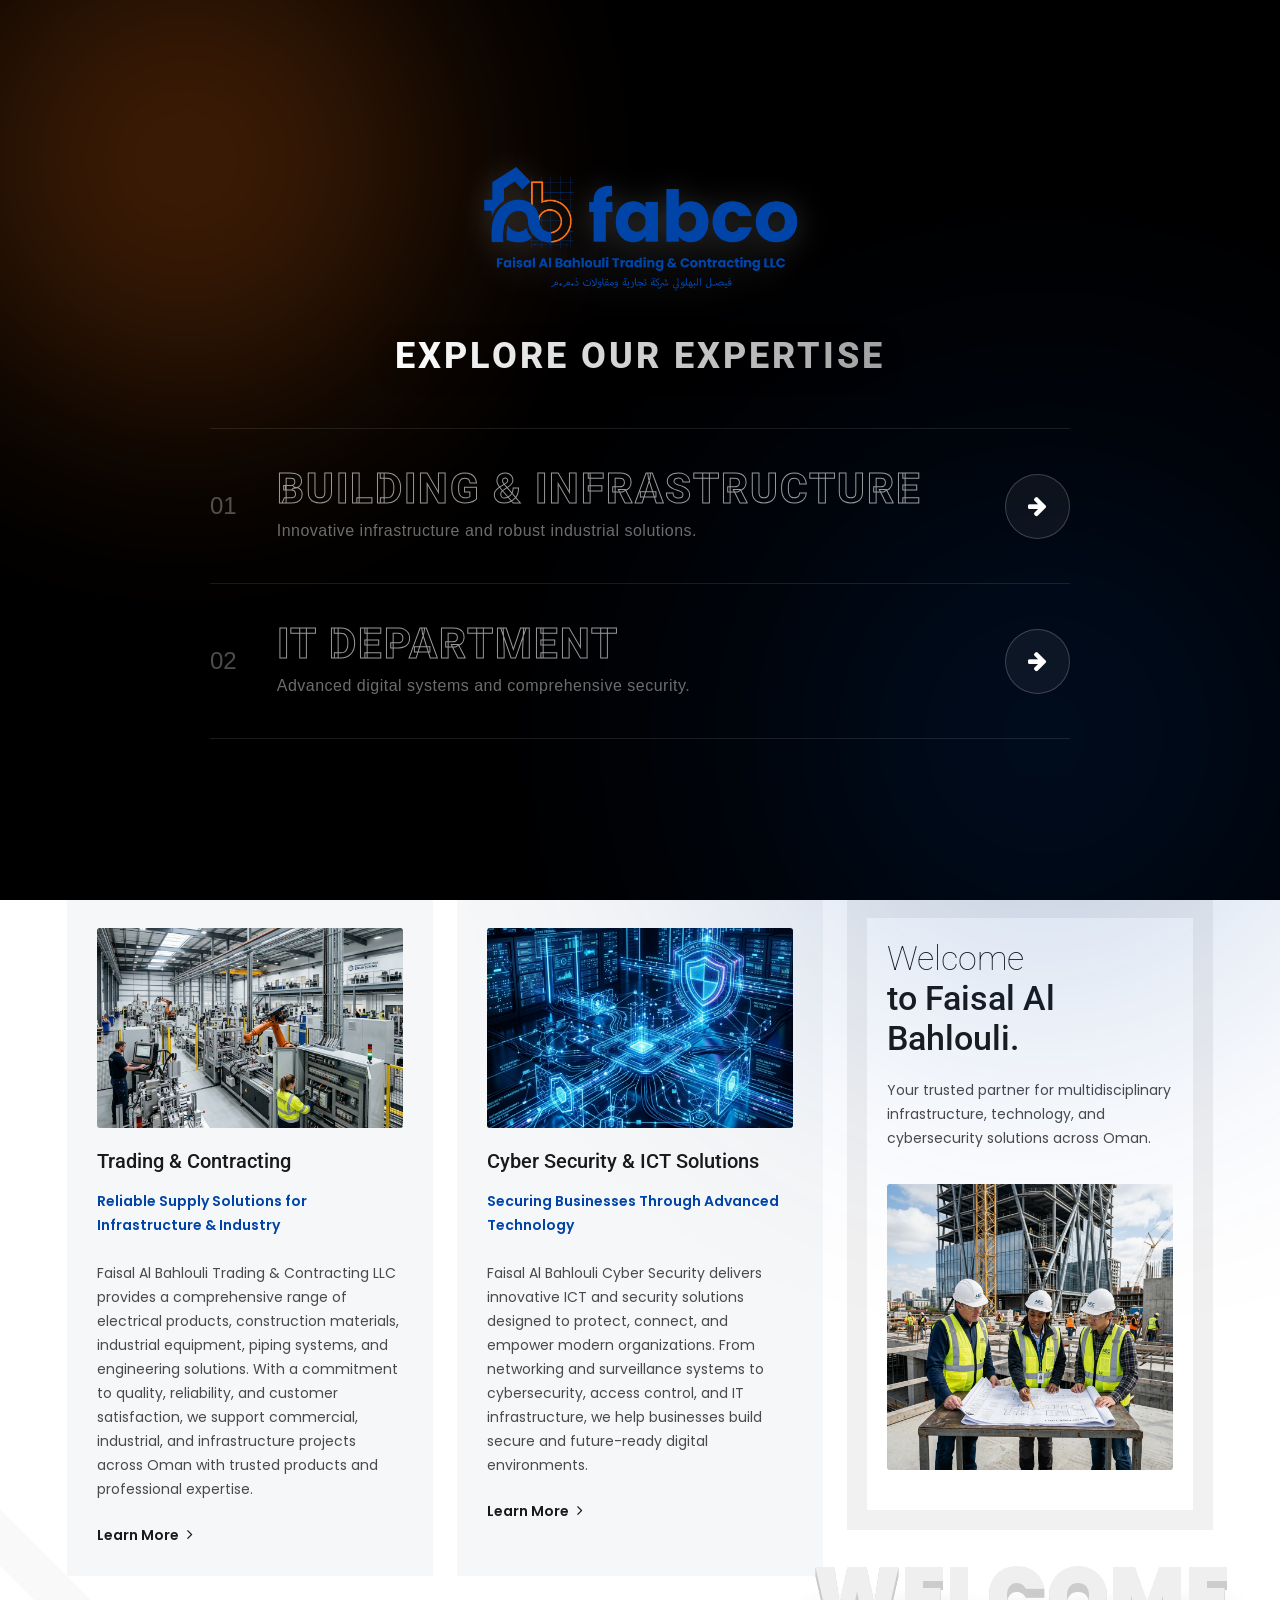
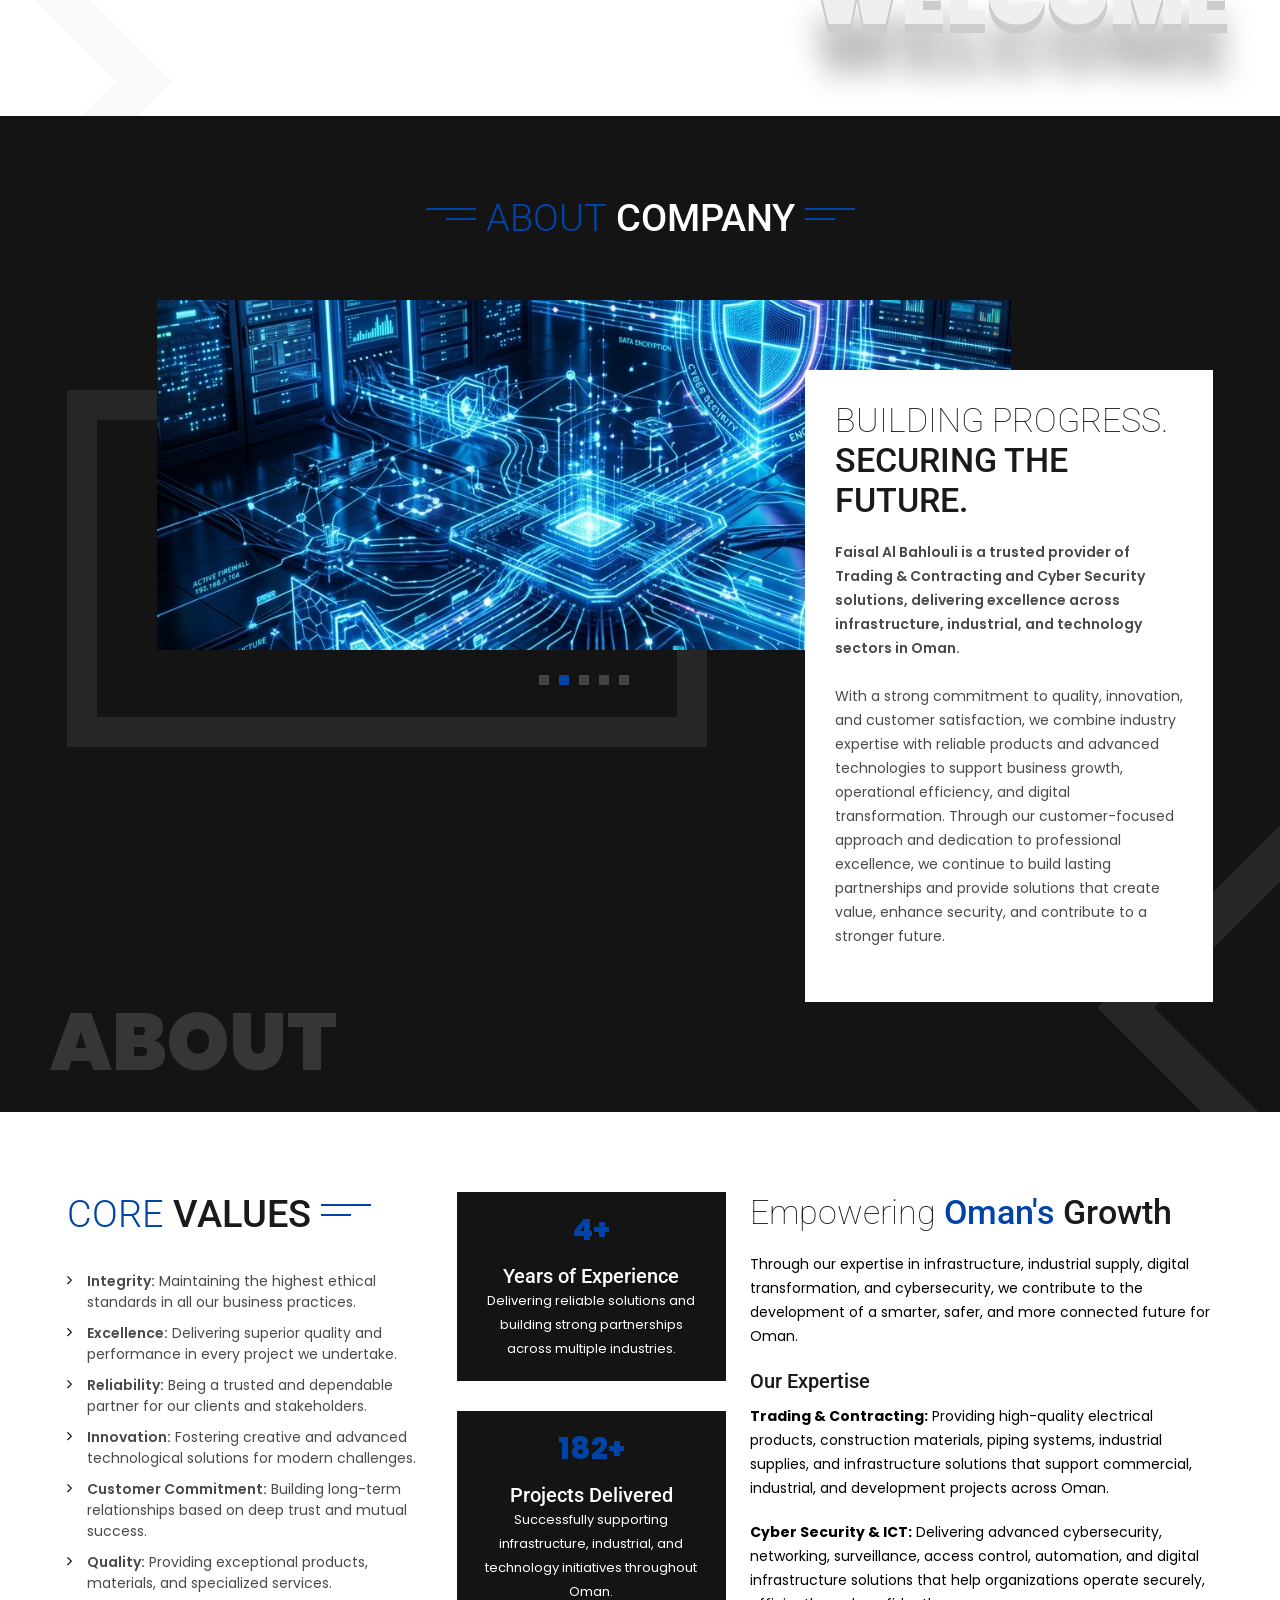
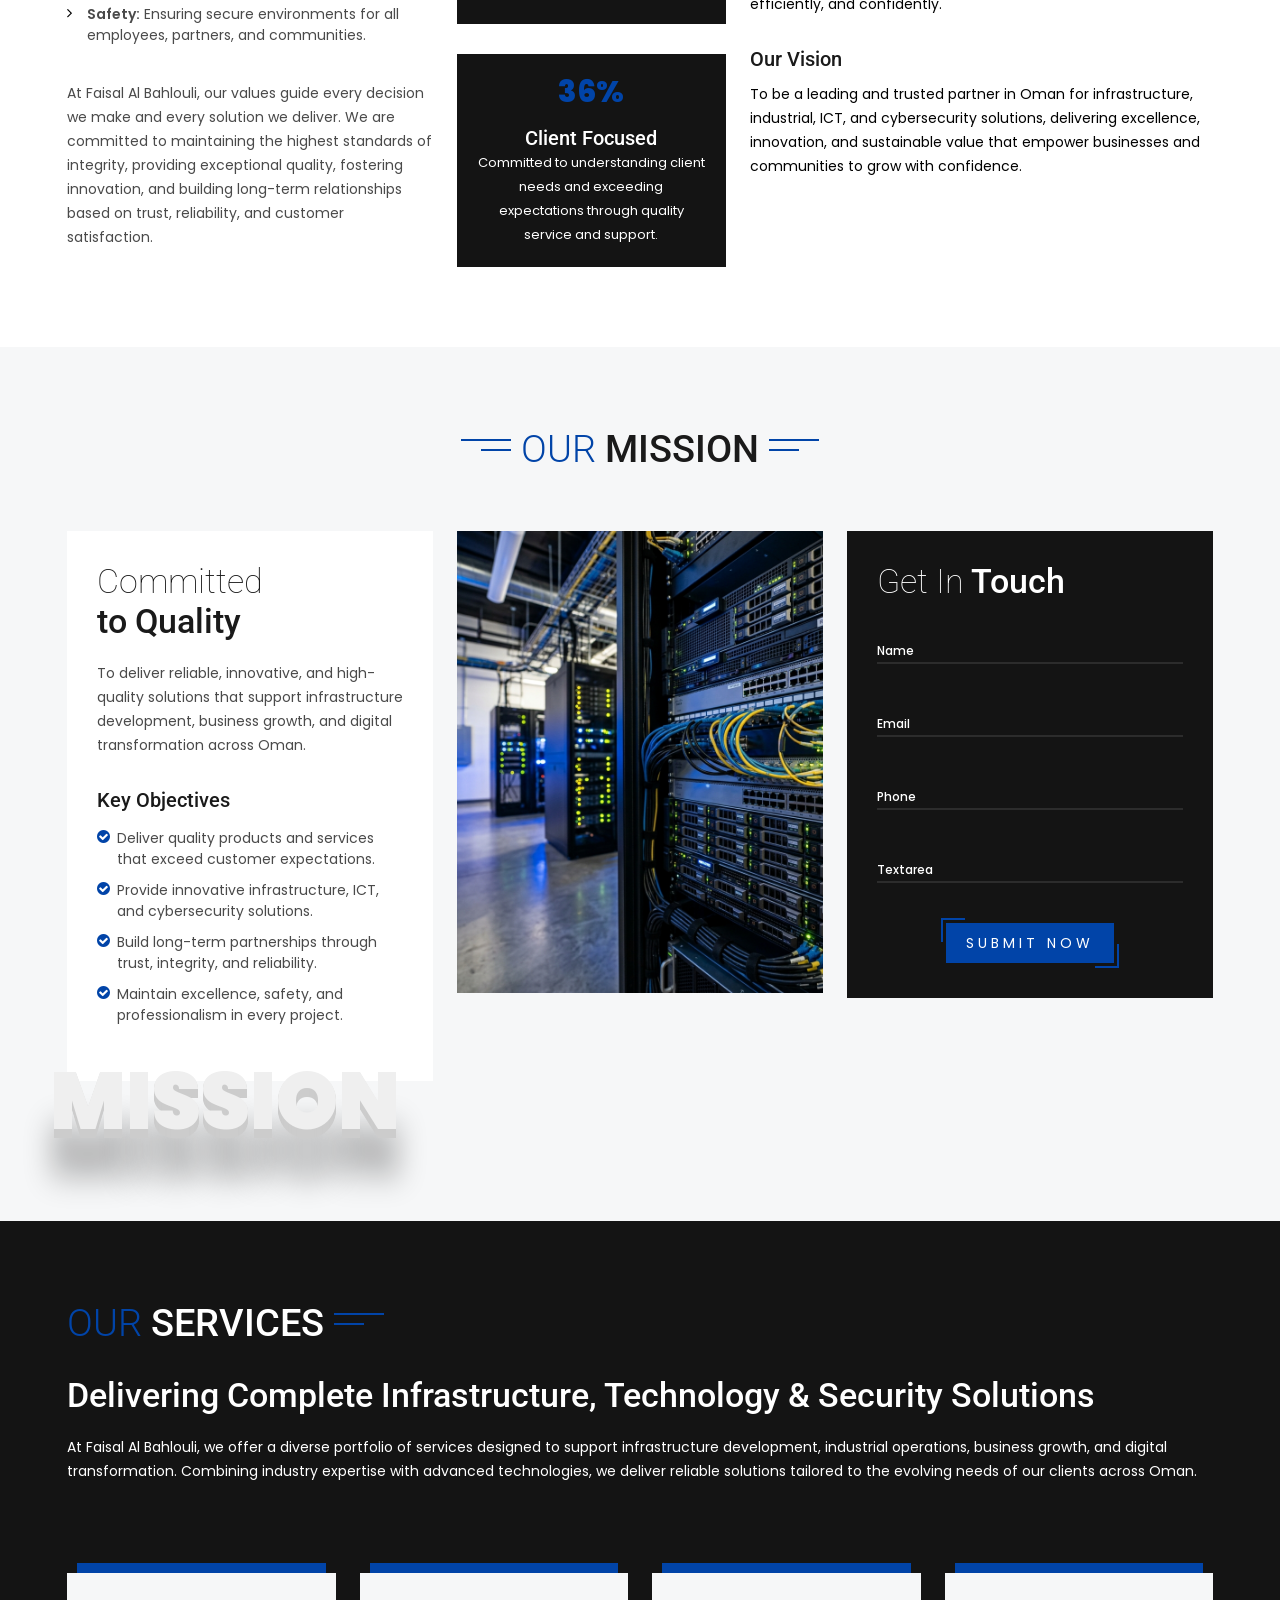
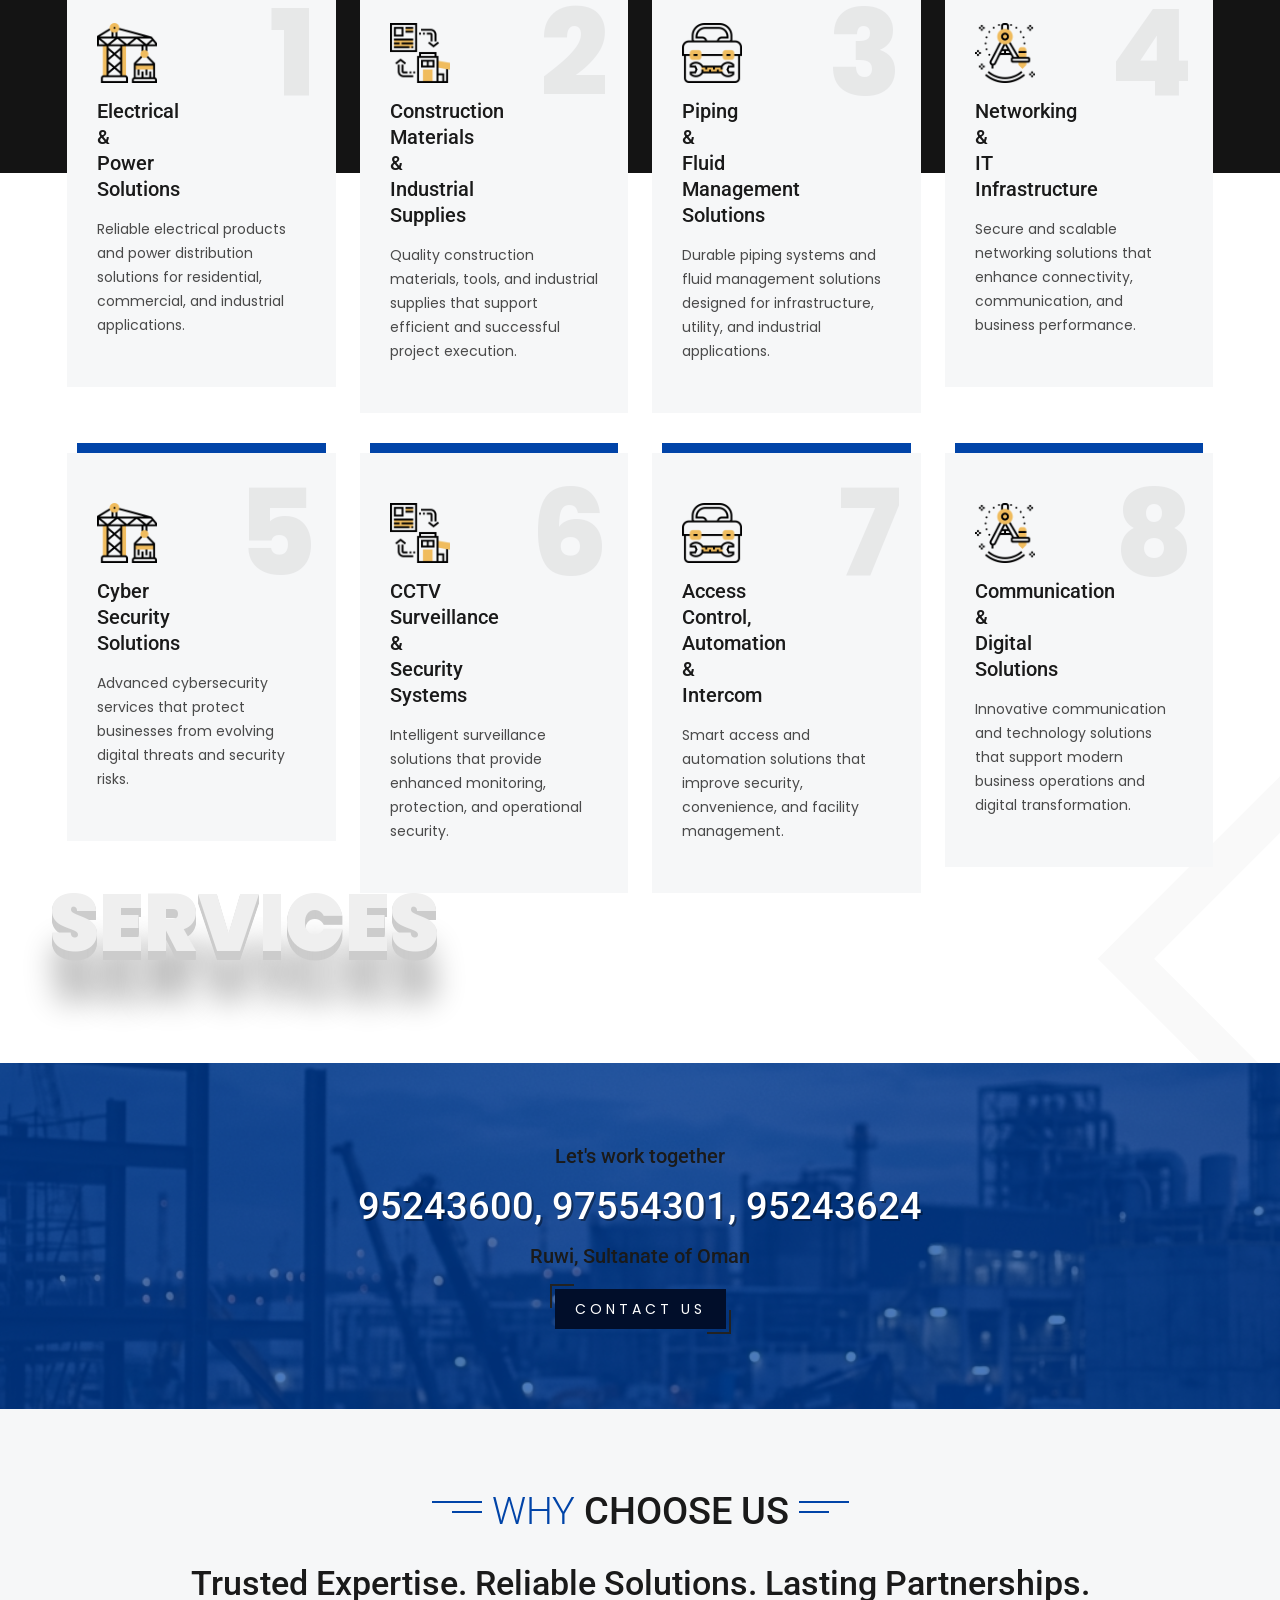
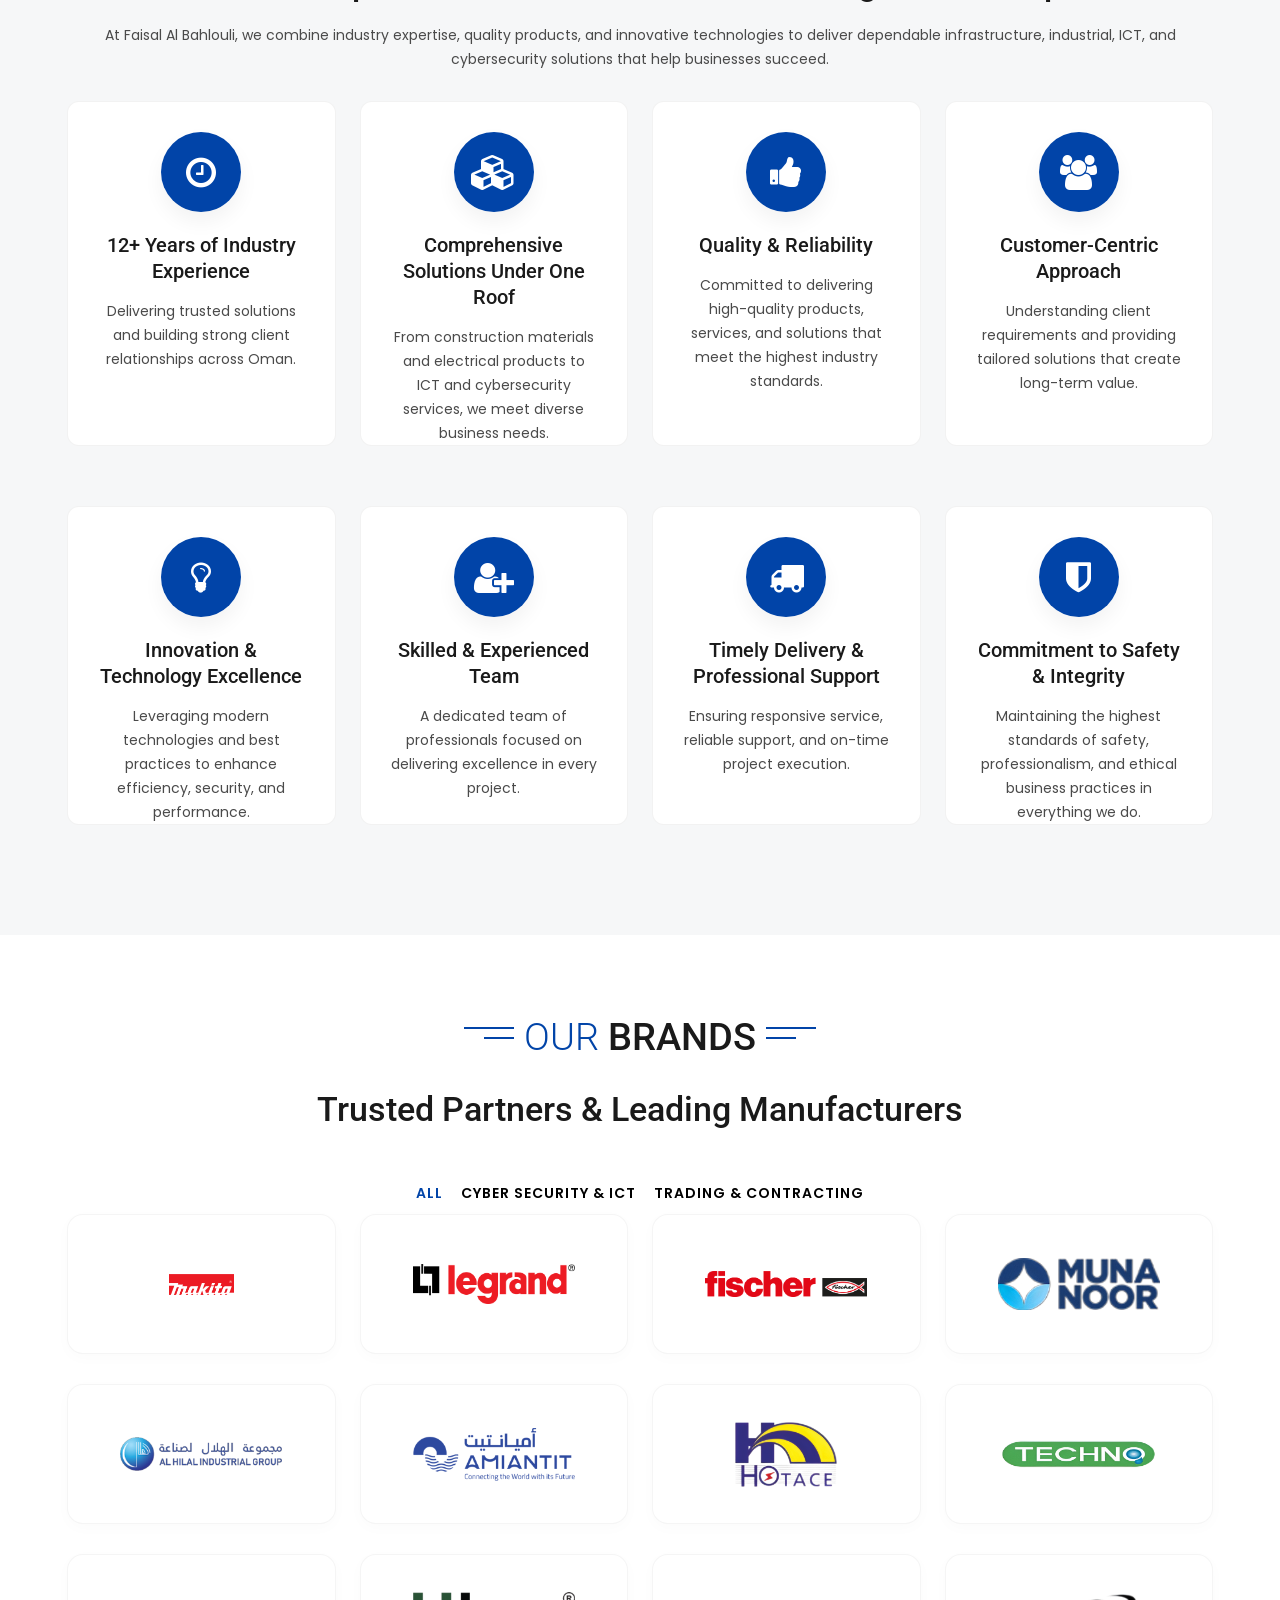
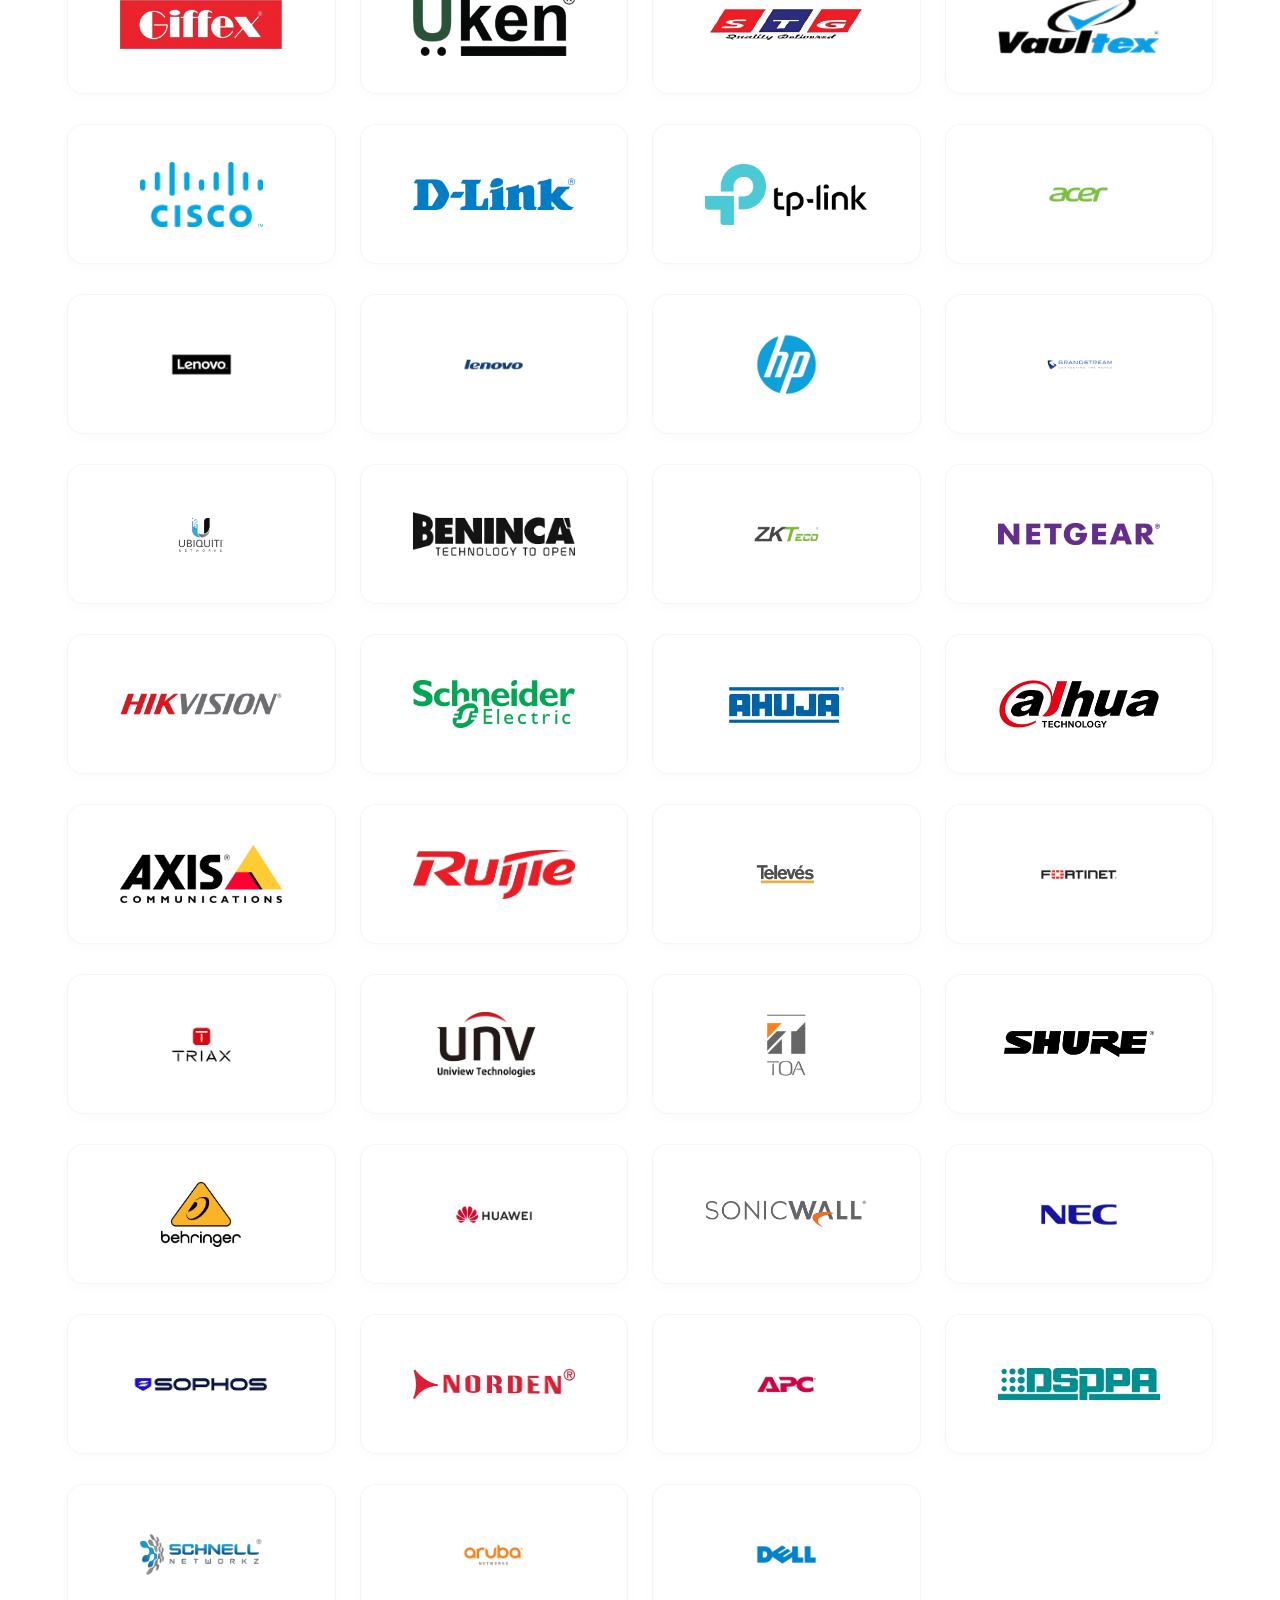
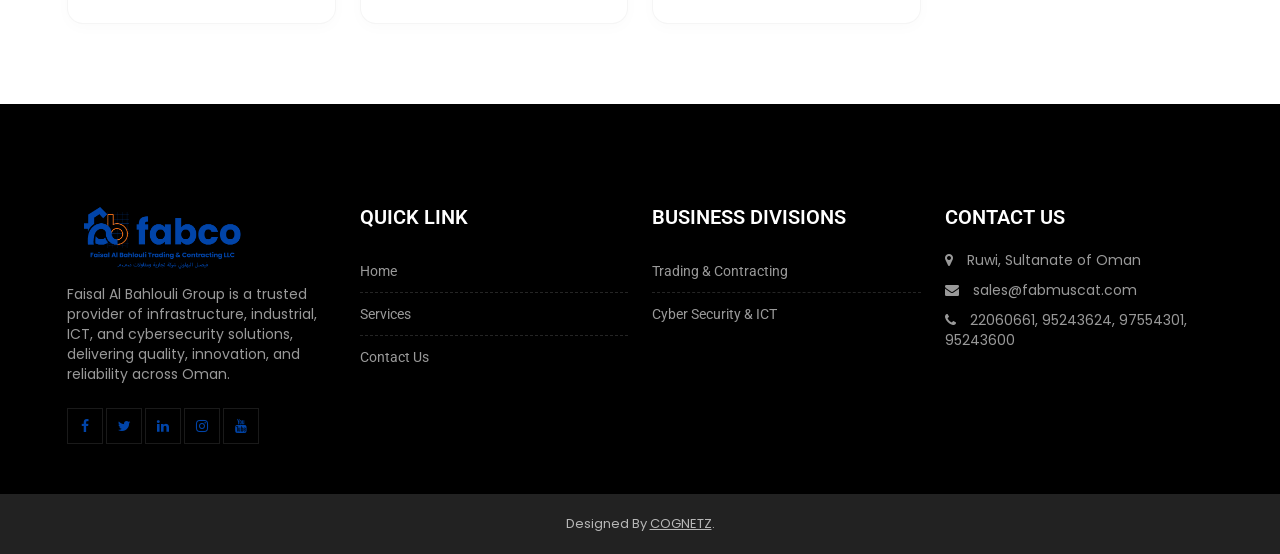
==== commit 100fdab3: "third commit" ====
--- a/index.html
+++ b/index.html
@@ -34,8 +34,8 @@
     <!-- FLATICON STYLE SHEET -->
     <link rel="stylesheet" type="text/css" href="css/flaticon.min.css">	
     <!-- MAIN STYLE SHEET -->
-    <link rel="stylesheet" type="text/css" href="css/style.css?v=3">
-    <link rel="stylesheet" class="skin" type="text/css" href="css/skin/skin-7.css?v=3">
+    <link rel="stylesheet" type="text/css" href="css/style.css?v=6">
+    <link rel="stylesheet" class="skin" type="text/css" href="css/skin/skin-7.css?v=6">
       
          
 
--- a/css/style.css
+++ b/css/style.css
@@ -17469,3 +17469,56 @@
     70% { box-shadow: 0 0 0 10px rgba(1, 68, 168, 0); }
     100% { box-shadow: 0 0 0 0 rgba(1, 68, 168, 0); }
 }
+
+/* Hamburger Menu Active State (X Animation) */
+.navbar-toggler .icon-bar {
+    transition: all 0.3s ease-in-out !important;
+    transform-origin: center !important;
+}
+.navbar-toggler:not(.collapsed) {
+    background-color: #013380 !important; /* Slightly darker blue when active */
+}
+.navbar-toggler:not(.collapsed) .icon-bar-first {
+    transform: translateY(7px) rotate(45deg) !important;
+}
+.navbar-toggler:not(.collapsed) .icon-bar-two {
+    opacity: 0 !important;
+}
+.navbar-toggler:not(.collapsed) .icon-bar-three {
+    transform: translateY(-7px) rotate(-45deg) !important;
+}
+
+/* Sidebar Mobile Active State Styling */
+@media only screen and (max-width: 991px) {
+    .header-nav .nav>li.active>a,
+    .header-nav .nav>li.current-menu-item>a {
+        color: #0144a8 !important; /* Royal Blue */
+        font-weight: 700 !important;
+        background-color: #f2f7ff !important; /* Light blue highlight */
+        border-left: 4px solid #0144a8 !important;
+    }
+}
+
+/* Topbar Mobile View Fix (All Pages) */
+@media only screen and (max-width: 991px) {
+    .site-header .top-bar {
+        background-color: #000000 !important;
+        border-bottom: none !important;
+    }
+    .site-header .top-bar .container > .row {
+        display: flex !important;
+        align-items: center !important;
+        justify-content: flex-end !important;
+        margin: 0 !important;
+    }
+    .site-header .top-bar .mt-topbar-left {
+        margin-right: auto !important; /* Pushes the button to the right if contact info is visible */
+        padding-left: 15px !important;
+    }
+    .site-header .top-bar .mt-topbar-right {
+        float: none !important;
+        margin: 5px 0 !important;
+        padding-right: 15px !important;
+        display: block !important;
+    }
+}
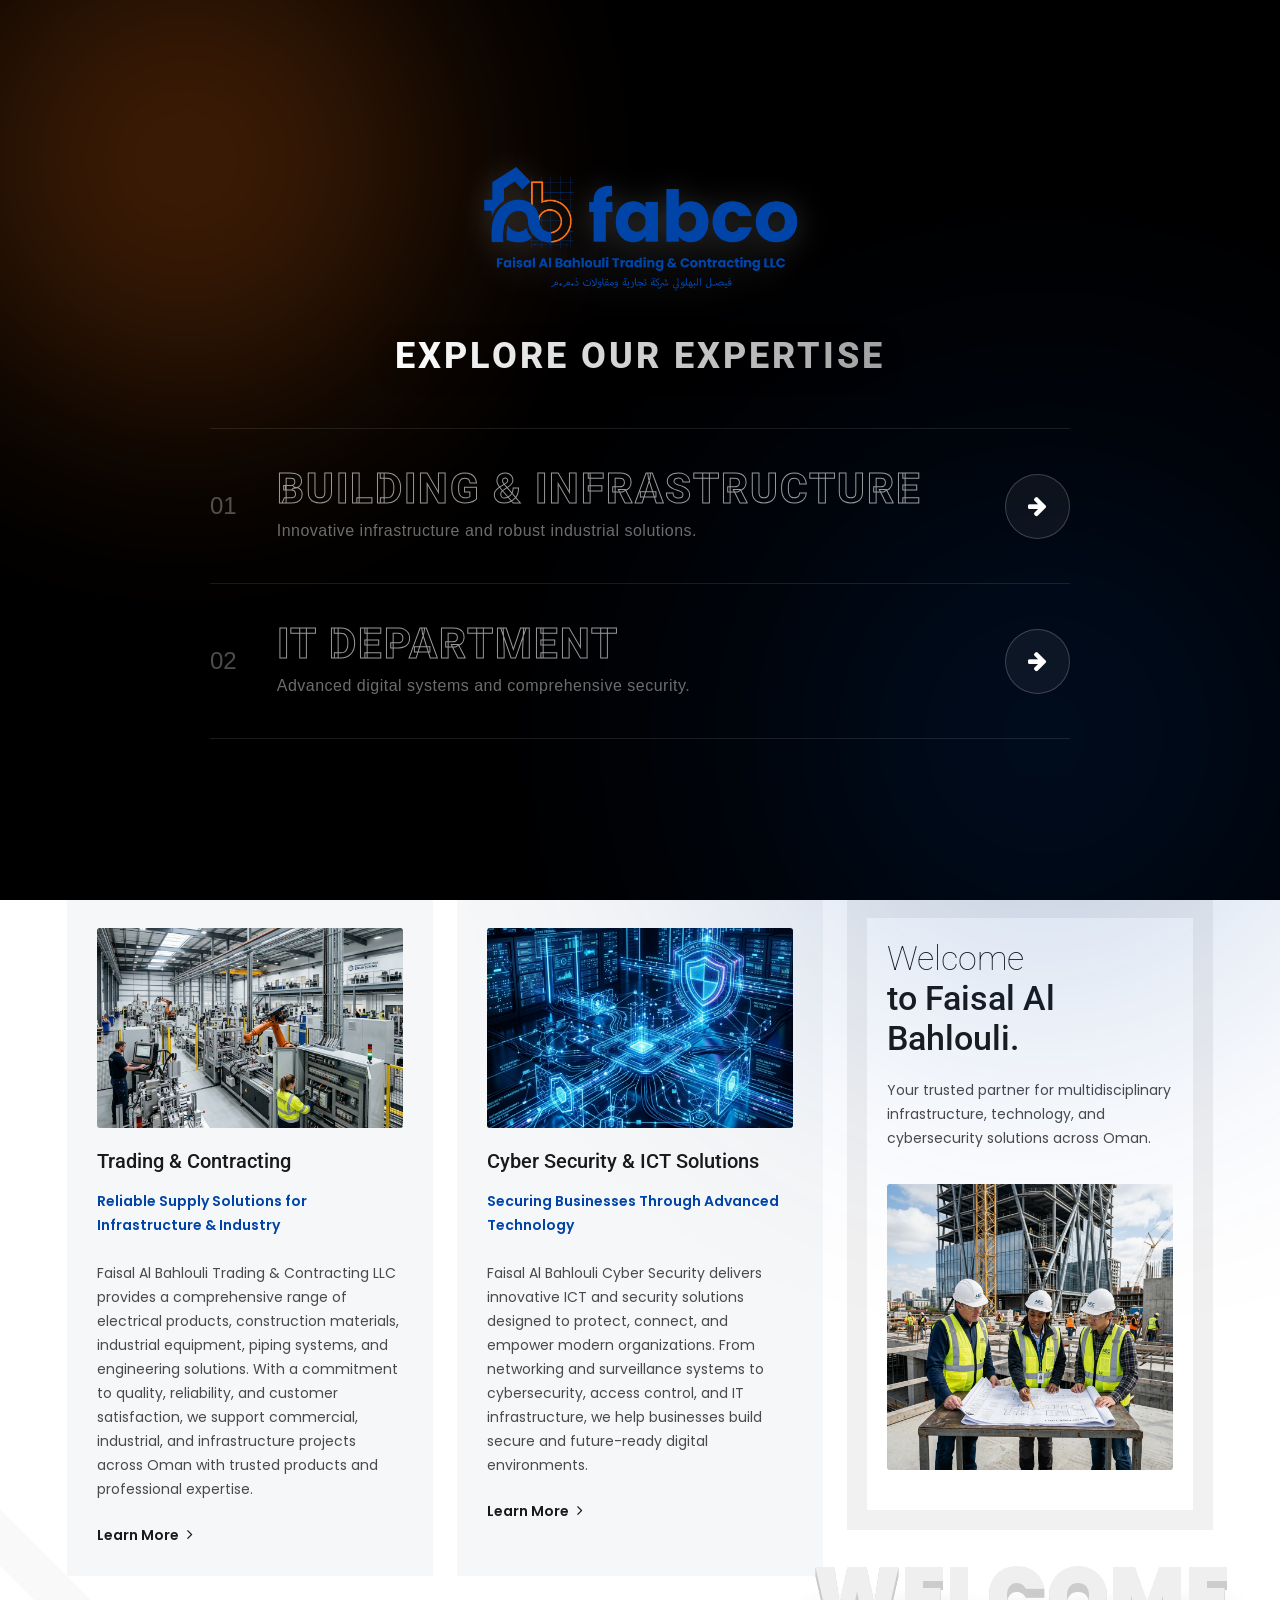
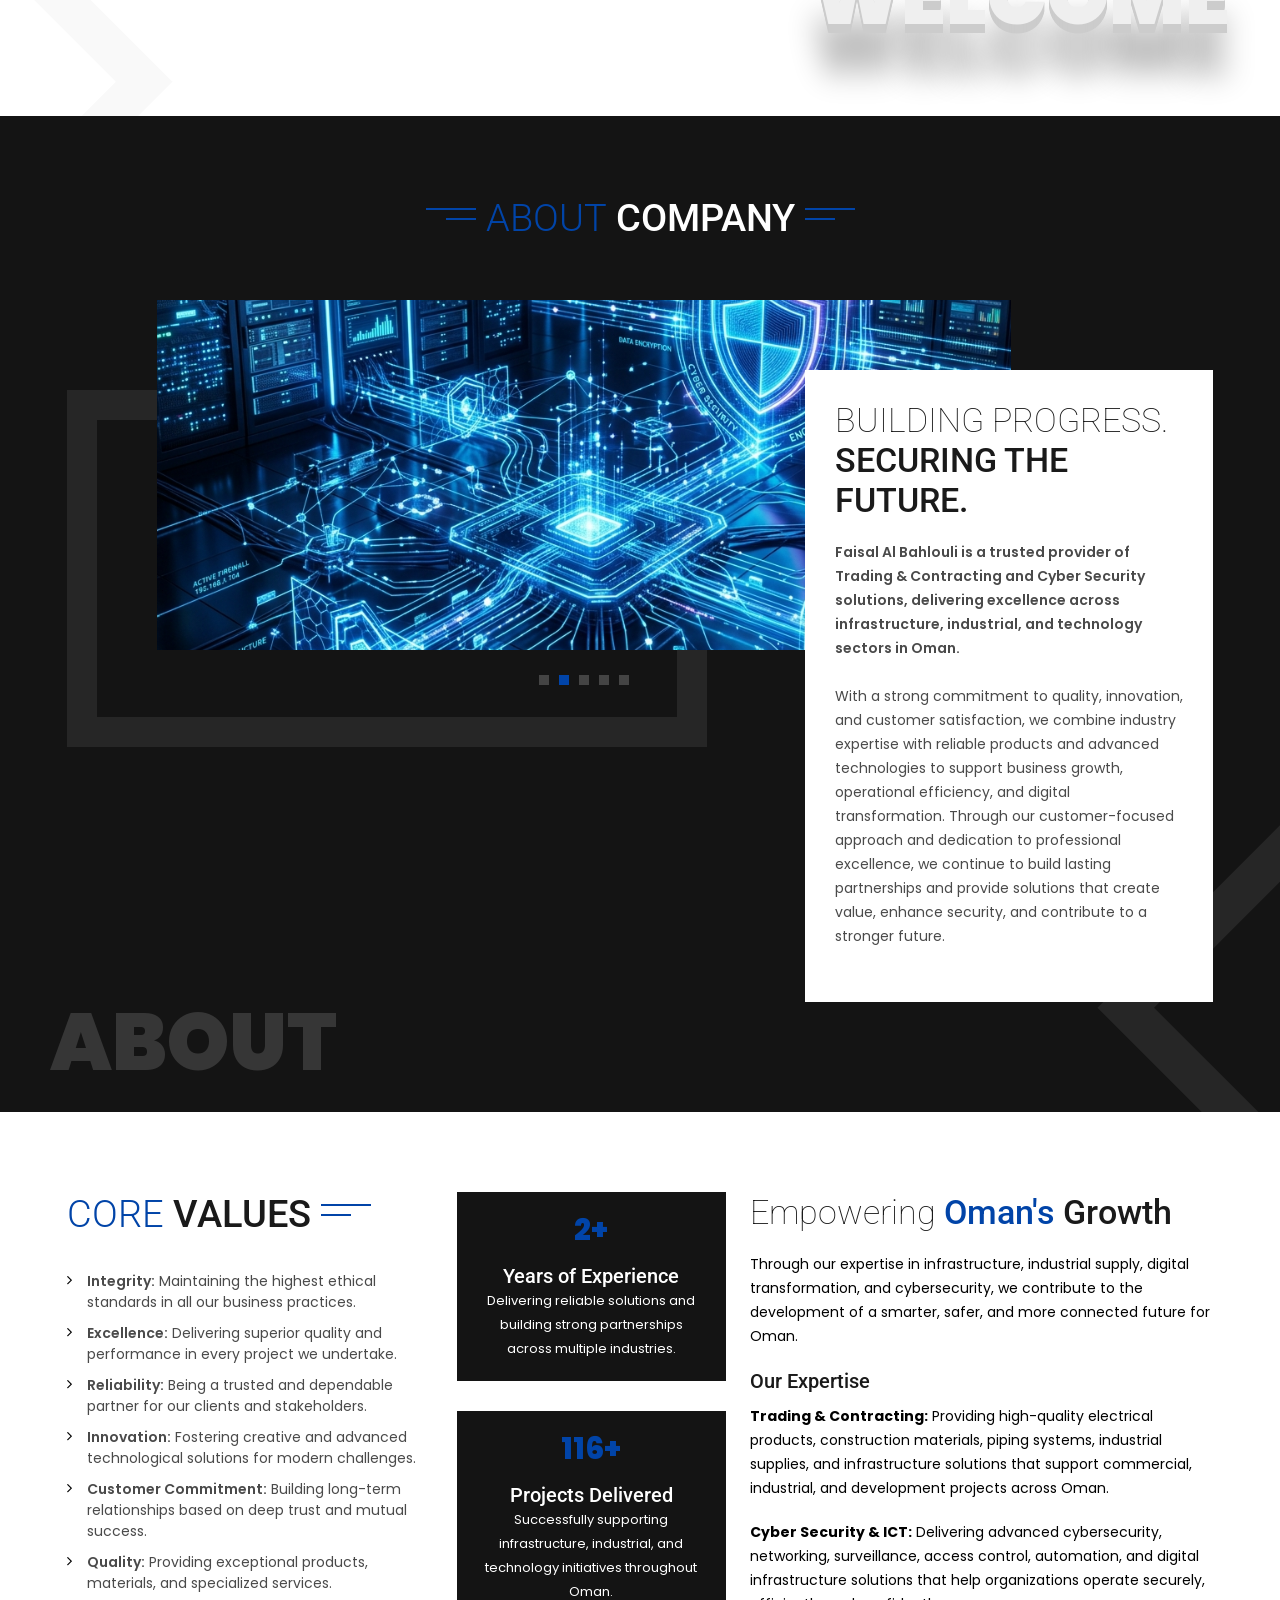
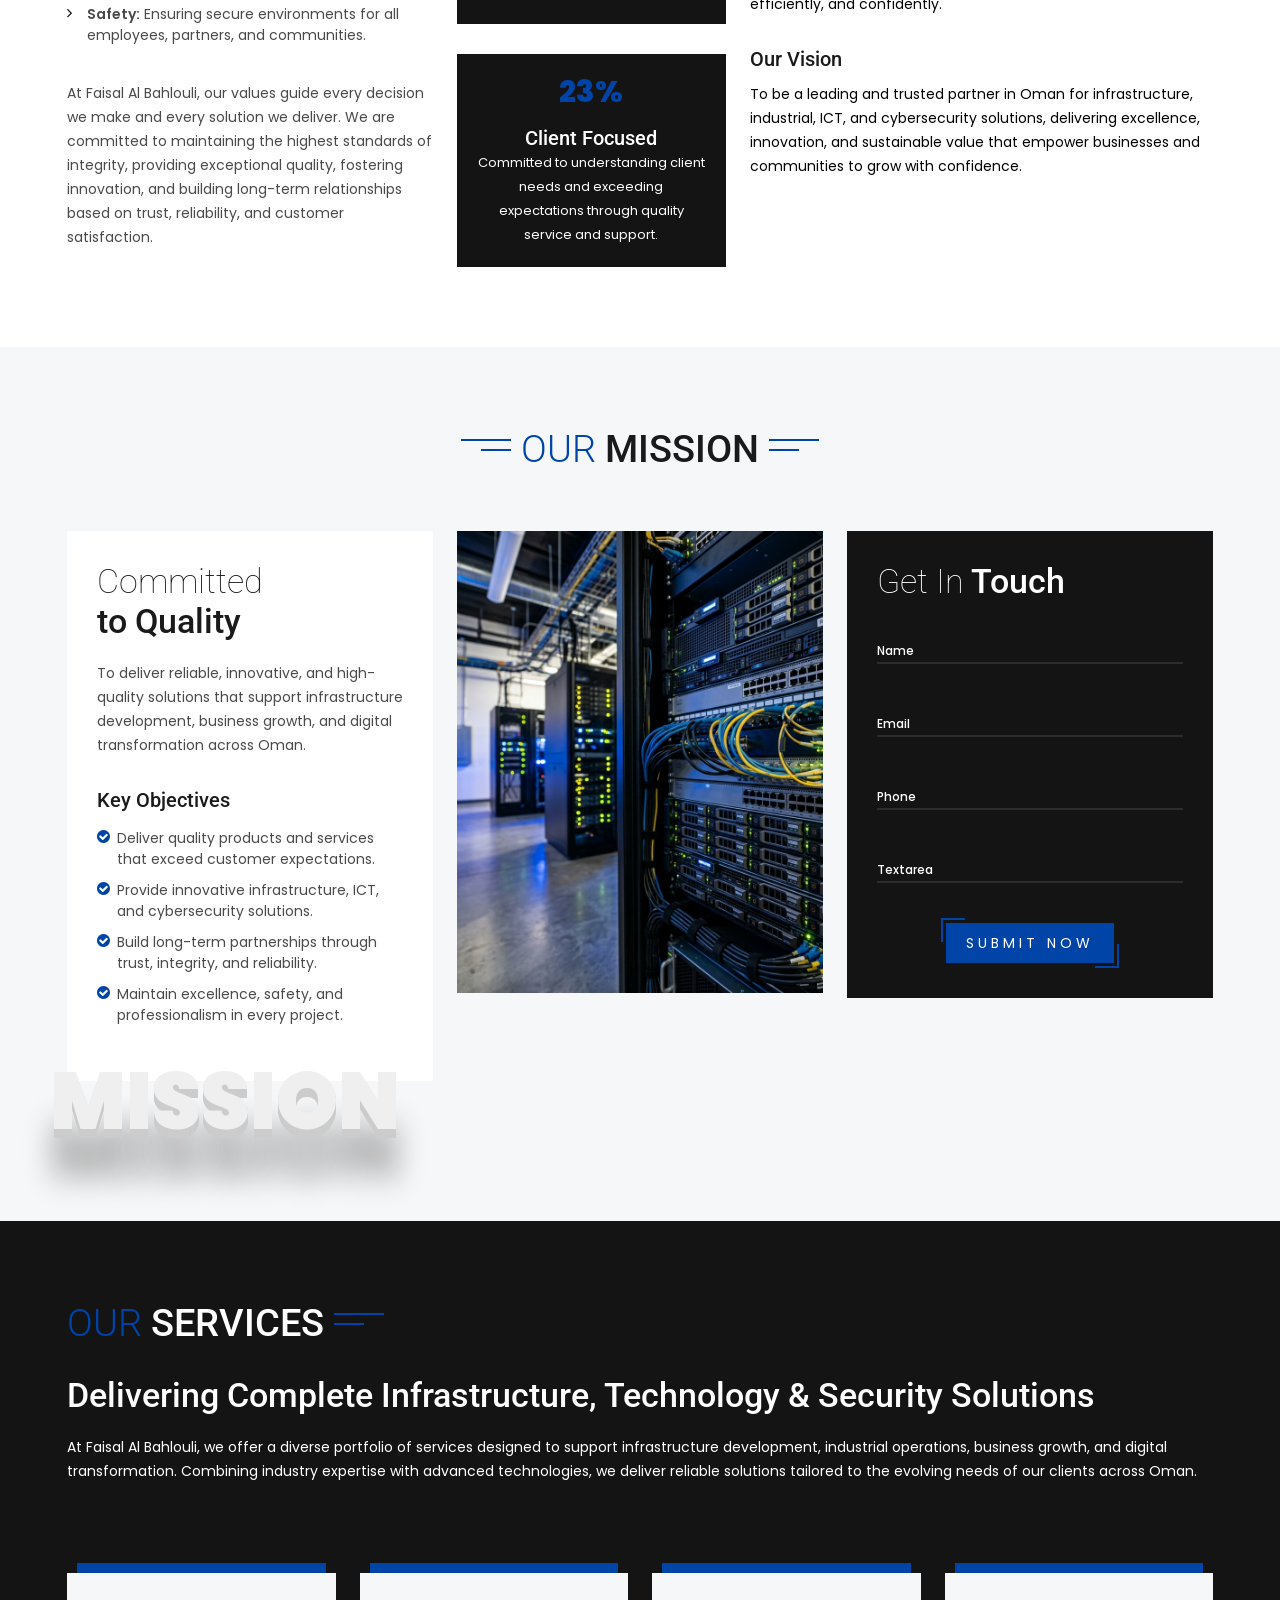
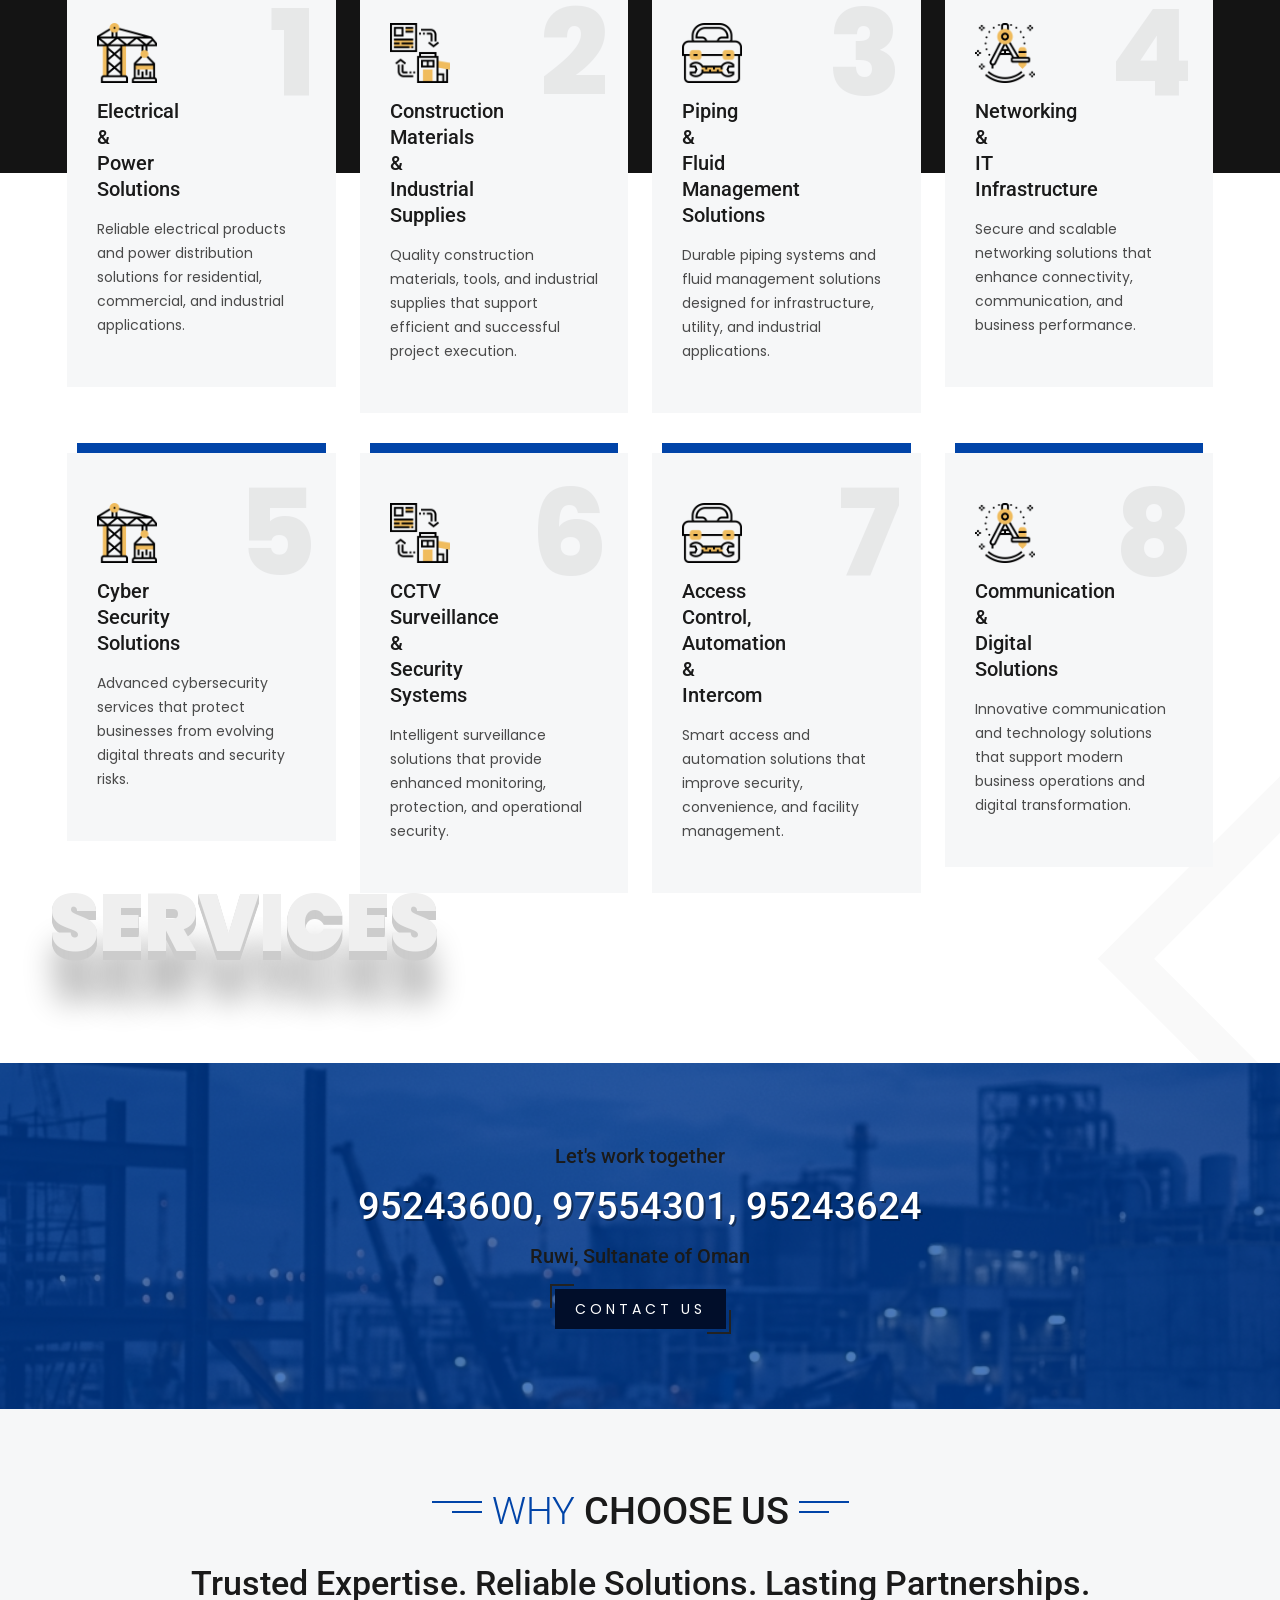
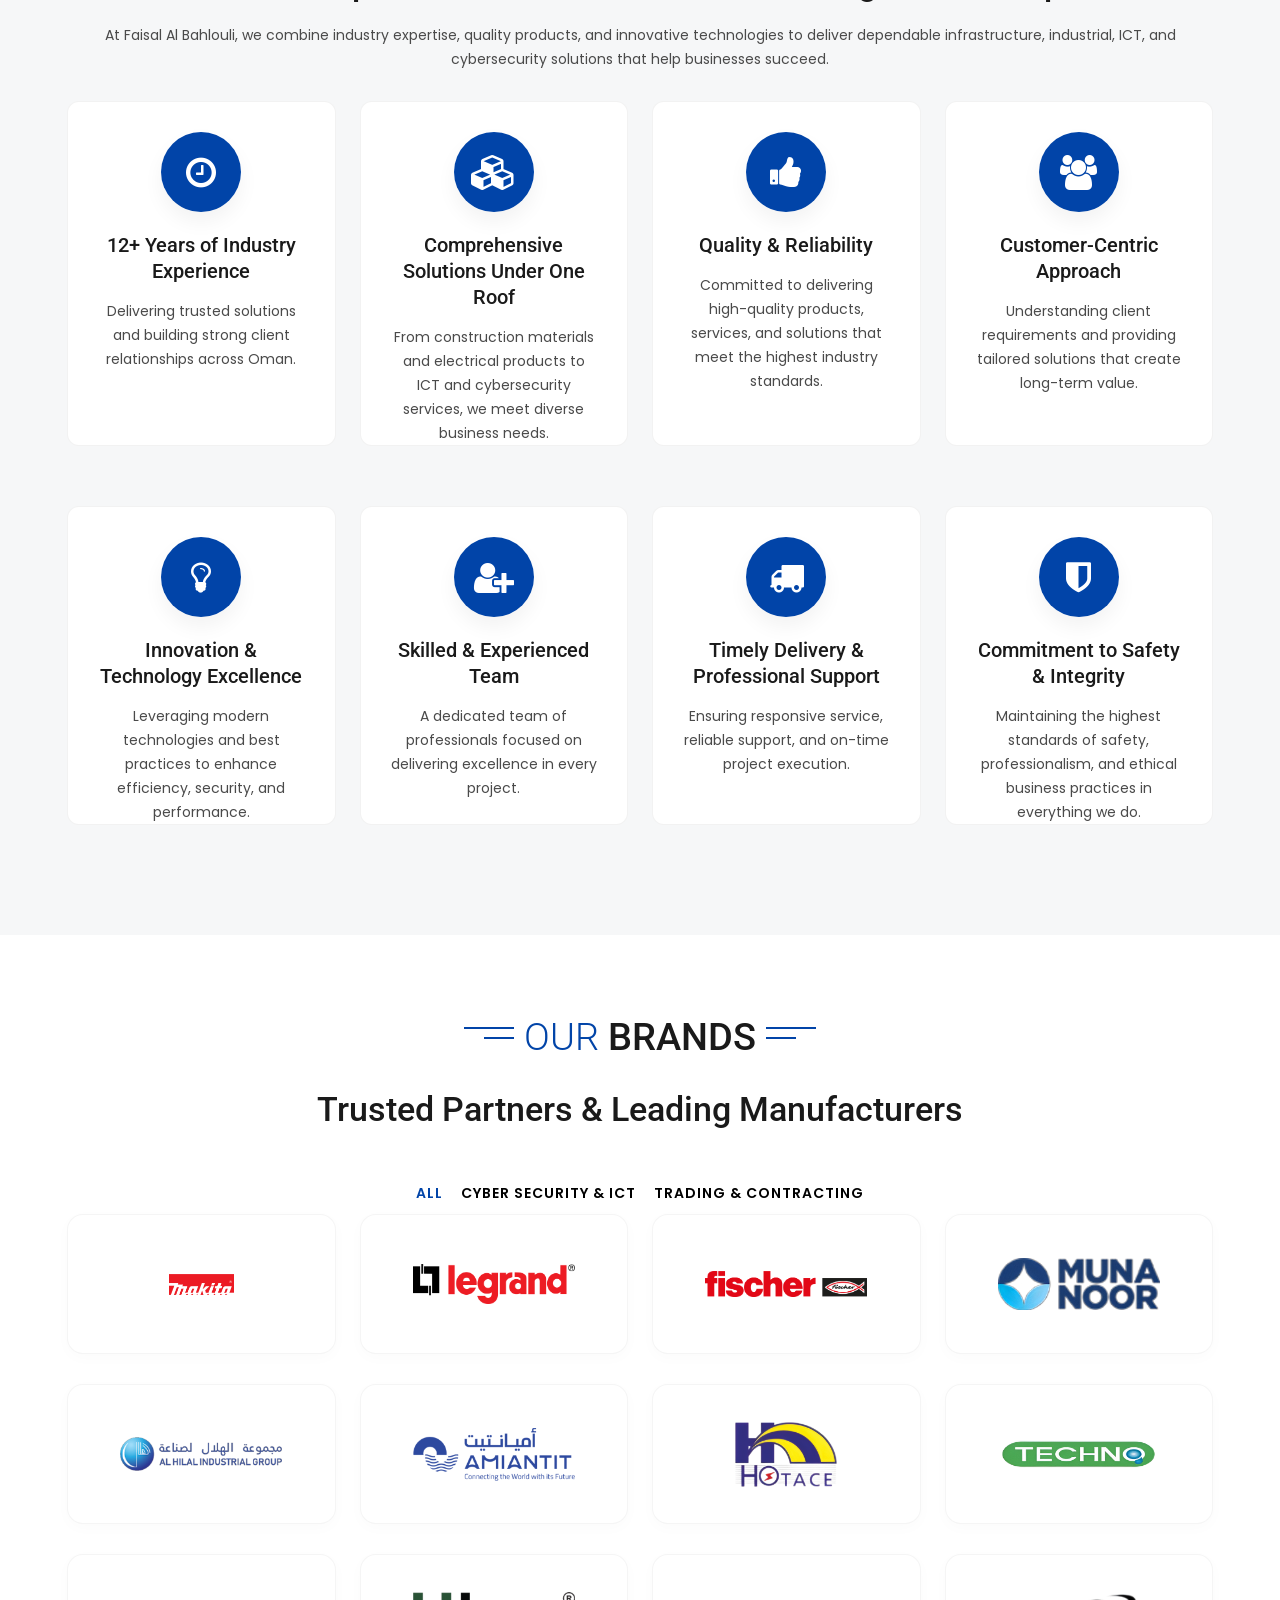
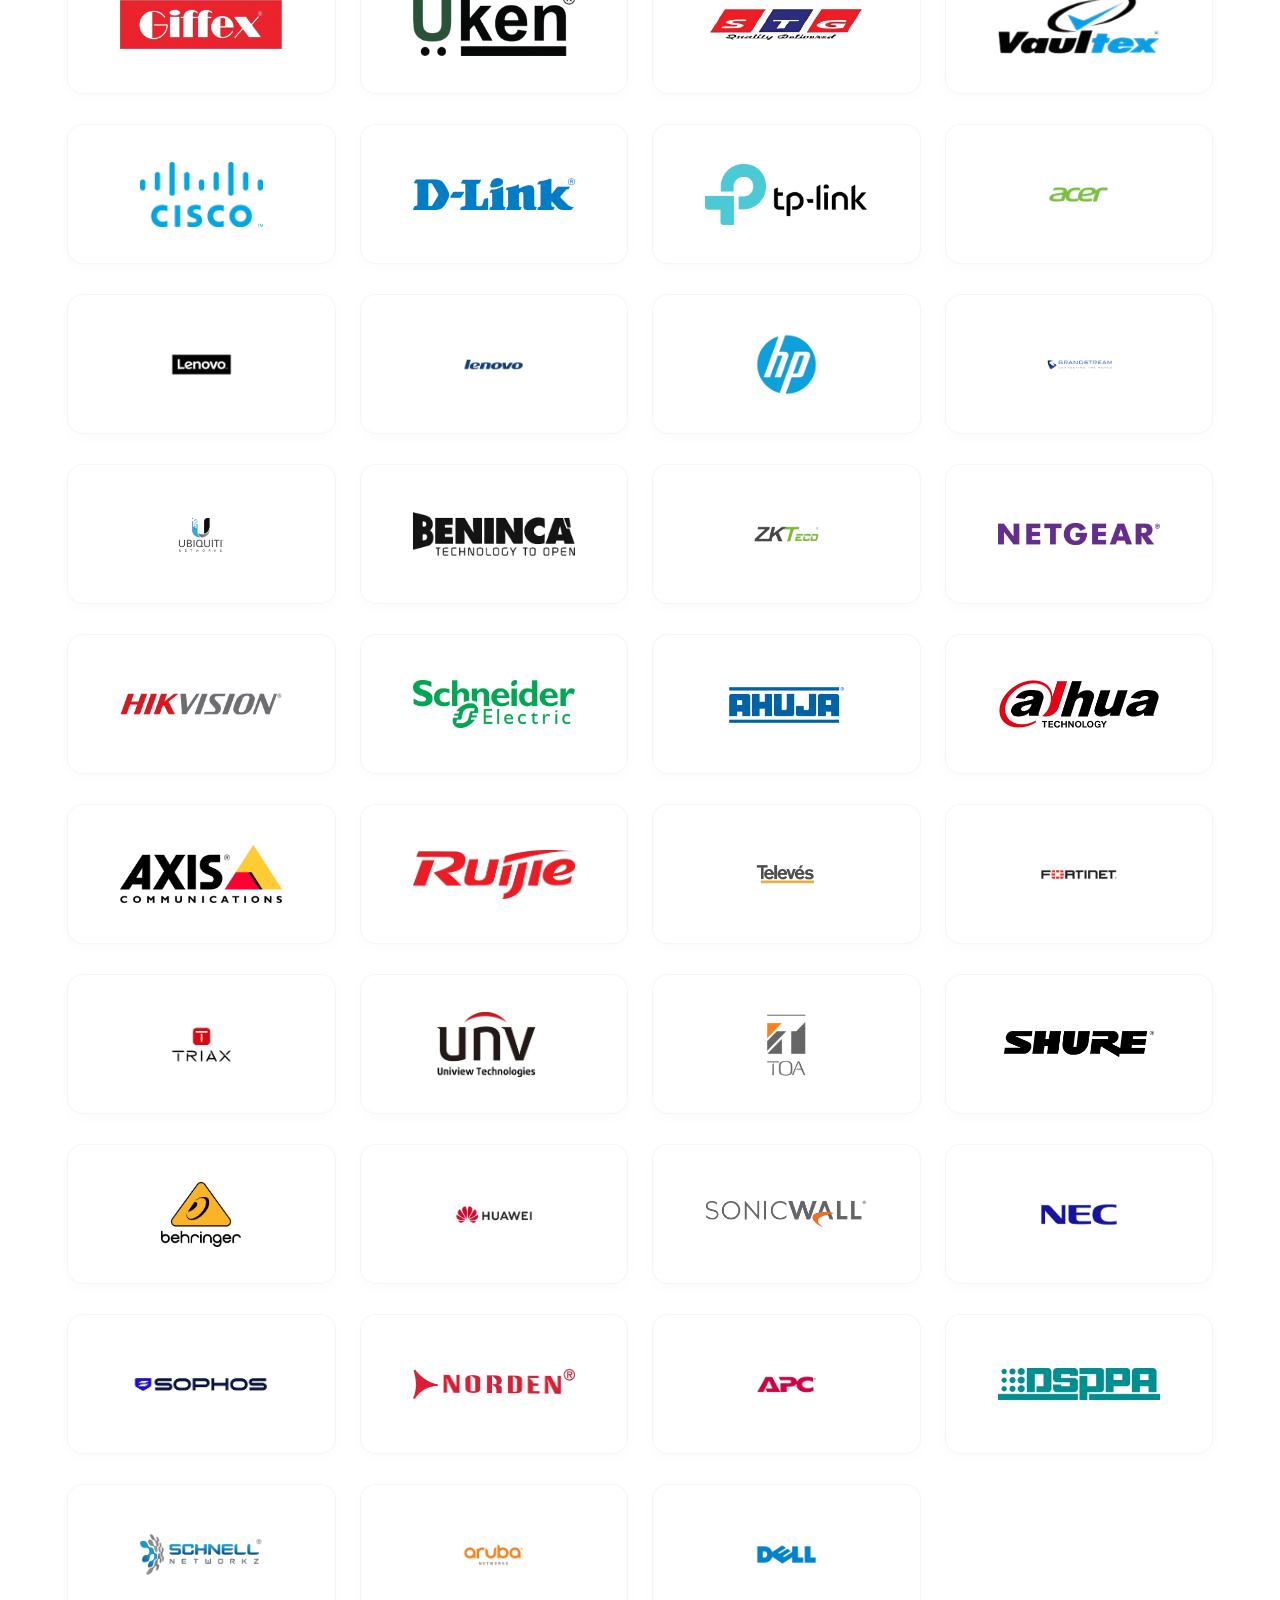
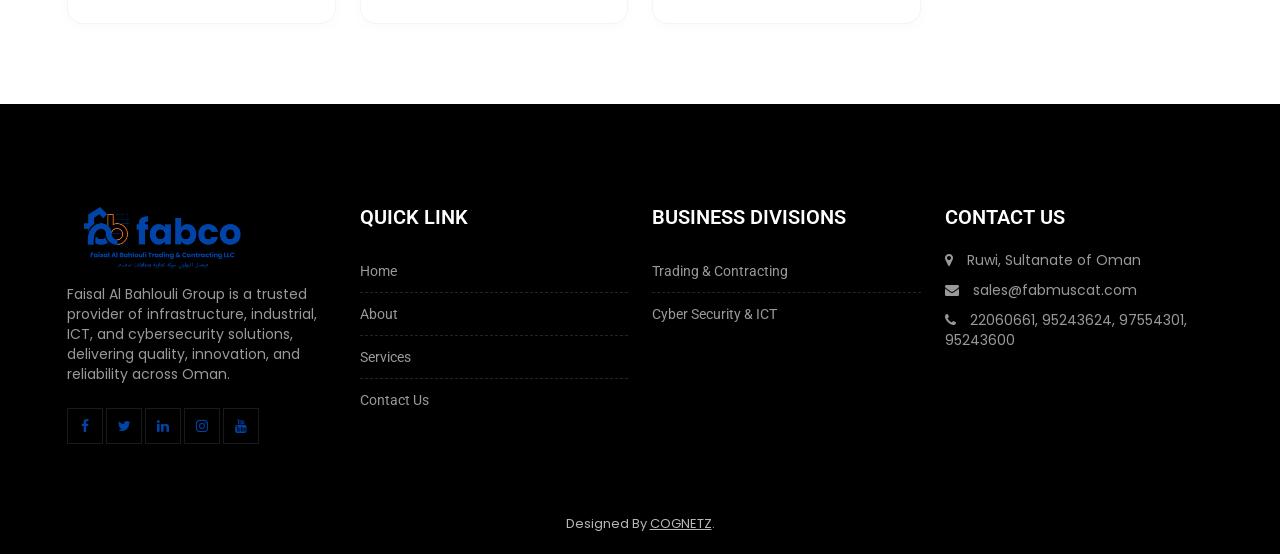
==== commit 7a7647e6: "fourth commit" ====
--- a/index.html
+++ b/index.html
@@ -34,7 +34,7 @@
     <!-- FLATICON STYLE SHEET -->
     <link rel="stylesheet" type="text/css" href="css/flaticon.min.css">	
     <!-- MAIN STYLE SHEET -->
-    <link rel="stylesheet" type="text/css" href="css/style.css?v=6">
+    <link rel="stylesheet" type="text/css" href="css/style.css?v=7">
     <link rel="stylesheet" class="skin" type="text/css" href="css/skin/skin-7.css?v=6">
       
          
@@ -1670,6 +1670,7 @@
                                 <h4 class="widget-title">Quick link</h4>
                                 <ul>
                                     <li><a href="index.html">Home</a></li>
+                                    <li><a href="about.html">About</a></li>
                                     <li><a href="service.html">Services</a></li>
                                     <li><a href="contact.html">Contact Us</a></li>
                                 </ul>
--- a/css/style.css
+++ b/css/style.css
@@ -17522,3 +17522,14 @@
         display: block !important;
     }
 }
+
+
+/* FORCE ALL FOOTERS TO SOLID BLACK */
+.site-footer,
+.footer-dark.site-footer,
+.site-footer .footer-top,
+.footer-dark .footer-top,
+.site-footer .footer-bottom,
+.footer-dark .footer-bottom {
+    background-color: #000000 !important;
+}
